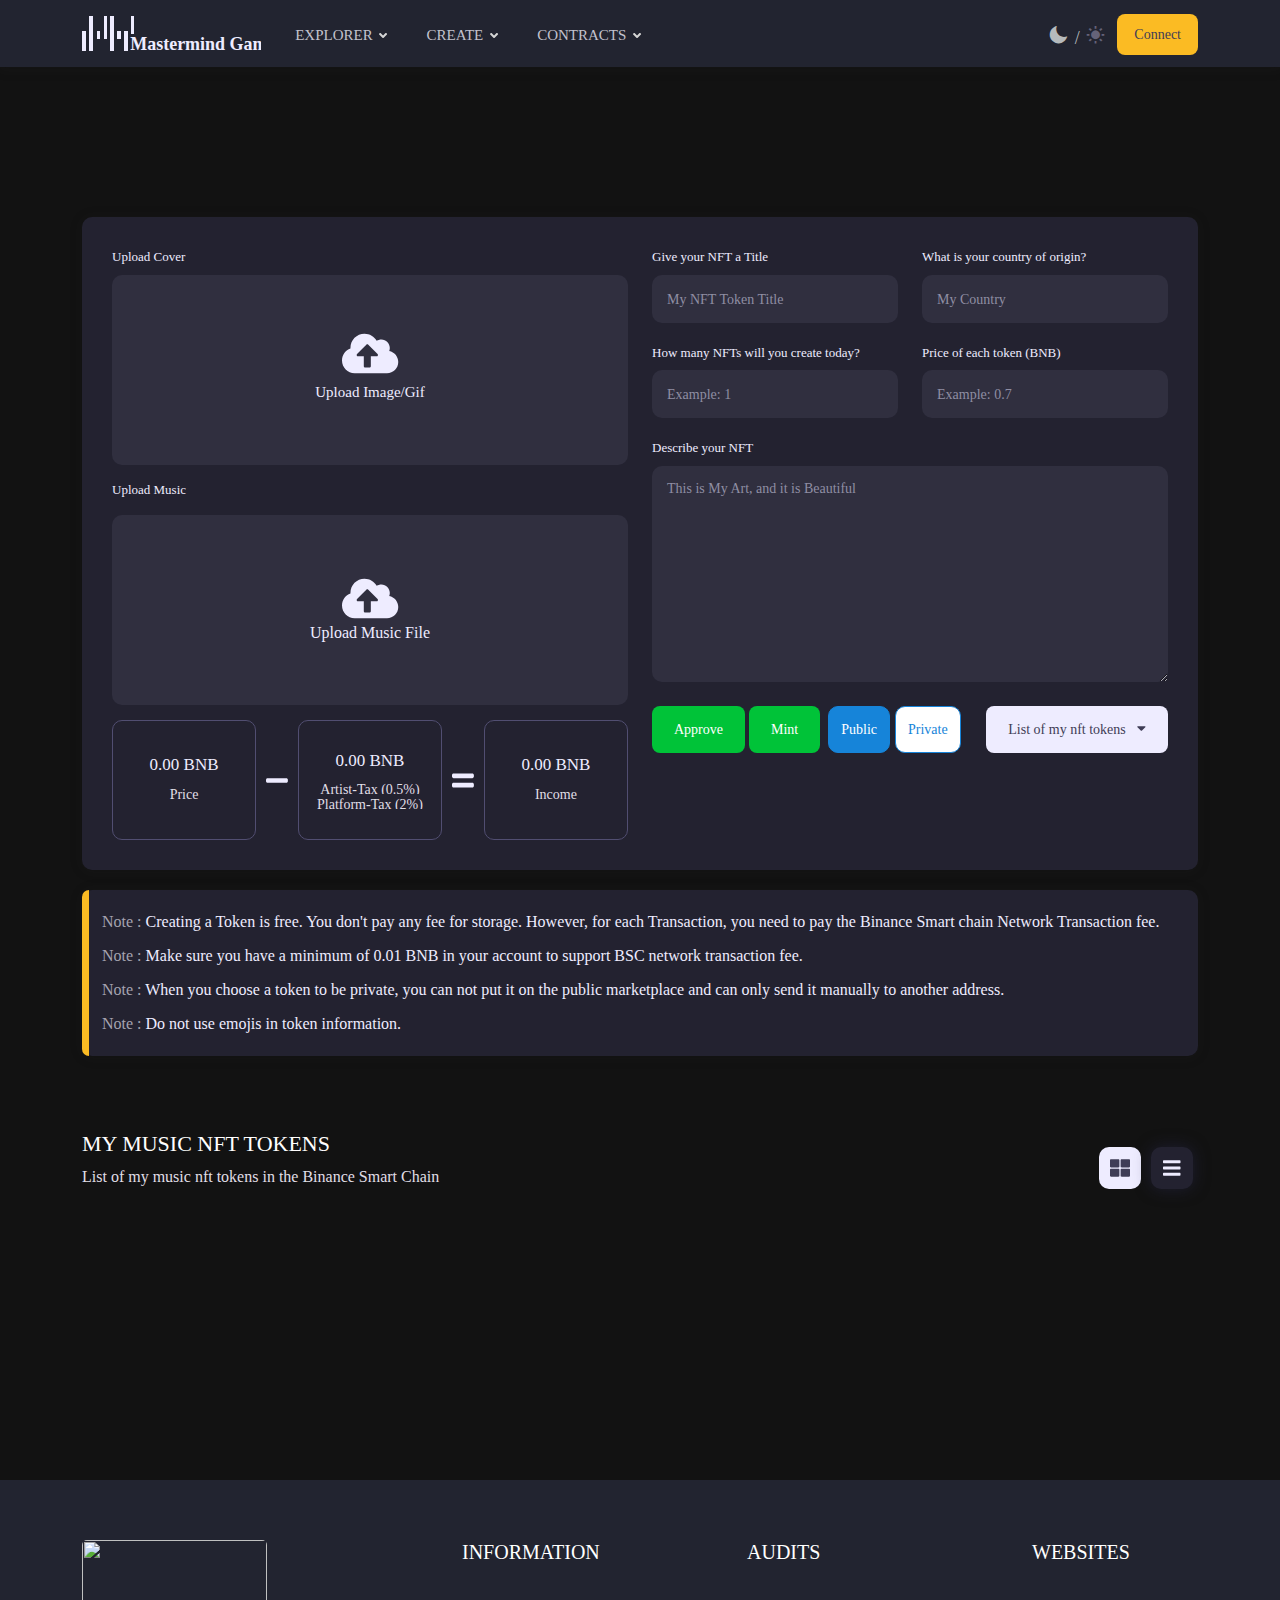
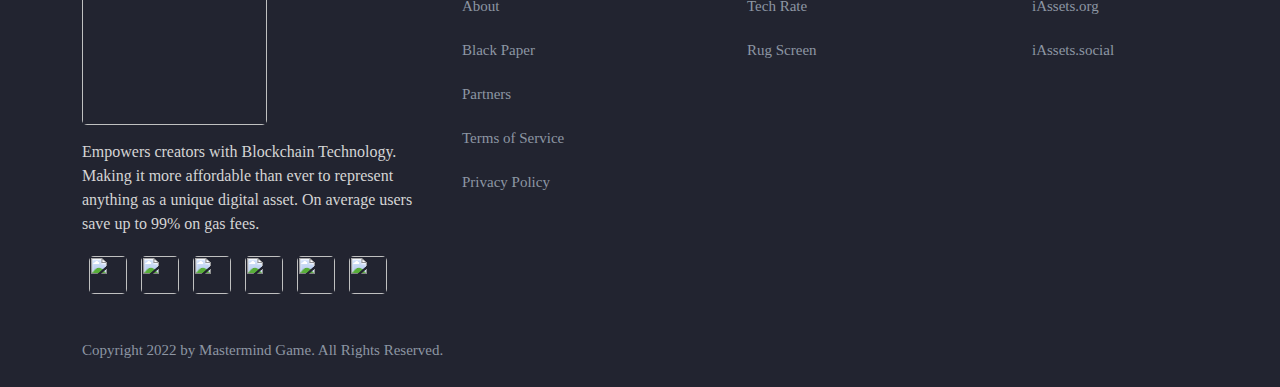
==== app-music.html @ 2dce30eb "Add files via upload" ====
<html>
  <head>
    <!-- Required meta tags -->
    <meta charset="utf-8" />
    <meta name="viewport" content="width=device-width, initial-scale=1" />

    <!-- <meta X-Frame-Options="SAMEORIGIN" http-equiv="Content-Security-Policy" content="frame-ancestors 'none'"> -->
    <meta http-equiv="Access-Control-Allow-Origin" content="*" />

    <!-- Social: Twitter -->
    <meta name="twitter:card" content="summary_large_image" />
    <meta name="twitter:title" content="iAssets.market" />
    <meta
      name="twitter:description"
      content="You can turn your photos, paintings, videos, music, ideas, patents, documents, and other types of digital files into NFT Tokens."
    />
    <meta
      property="twitter:image:src"
      content="https://iassets.market/static/images/logo.png"
    />
    <meta
      property="twitter:image"
      content="https://iassets.market/static/images/logo.png"
    />

    <meta name="twitter:site" content="@iassets_org" />

    <!-- Social: Facebook / Open Graph -->
    <meta property="og:url" content="/app-music/" />

    <meta property="og:title" content="iassets.market" />

    <meta
      property="og:image"
      content="https://iassets.market/static/images/logo.png"
    />
    <meta
      property="og:description"
      content="You can turn your photos, paintings, videos, music, ideas, patents, documents, and other types of digital files into NFT Tokens."
    />
    <meta property="og:site_name" content="iAssets.market | NFT" />

    <meta property="og:type" content="article" />

    <!-- TelegramInstant view meta Tags-->
    <meta property="tg:site_verification" />
    <meta name="telegram:channel" content="@iassets" />

    <!-- Bootstrap CSS -->
    <link rel="stylesheet" href="/static/css/bootstrap.min.css" />
    <link rel="stylesheet" href="/static/css/owl.carousel.min.css" />
    <link rel="stylesheet" href="/static/css/viewer.css" />
    <link rel="stylesheet" href="/static/css/blackmarket/style-system.css" />
    <link
      href="https://unpkg.com/boxicons@2.0.9/css/boxicons.min.css"
      rel="stylesheet"
    />
    <link rel="stylesheet" href="/static/css/blackmarket/all.css" />

    <link rel="shortcut icon" href="/static/images/favicon.svg" />

    <link
      rel="shortcut icon"
      href="/static/images/Icons/favicon.svg"
      type="image/x-icon"
    />
    <link
      rel="shortcut icon"
      href="/static/images/Icons/favicon.png"
      type="image/x-icon"
    />
    <link rel="apple-touch-icon" href="/static/images/Icons/favicon.png" />
    <link
      rel="apple-touch-icon"
      sizes="152x152"
      href="/static/images/Icons/favicon.png"
    />
    <link
      rel="apple-touch-icon"
      sizes="180x180"
      href="/static/images/Icons/favicon.png"
    />
    <link
      rel="apple-touch-icon"
      sizes="167x167"
      href="/static/images/Icons/favicon.png"
    />
    <link
      rel="apple-touch-startup-image"
      href="/static/images/Icons/favicon.png"
    />
    <script src="/static/js/blackmarket/jquery-3.4.1.min.js"></script>

    <script>
      var darkMode =
        '<link rel="stylesheet" href="/static/css/blackmarket/style-dark.css" id="darktheme">';
      var lightMode =
        '<link rel="stylesheet" href="/static/css/blackmarket/style.css" id="lighetheme">';

      function getCookie(c_name) {
        if (document.cookie.length > 0) {
          c_start = document.cookie.indexOf(c_name + "=");
          if (c_start != -1) {
            c_start = c_start + c_name.length + 1;
            c_end = document.cookie.indexOf(";", c_start);
            if (c_end == -1) c_end = document.cookie.length;
            return unescape(document.cookie.substring(c_start, c_end));
          }
        }
        return "";
      }

      function autoSetTheme() {
        var typeTheme = getCookie("theme");
        if (typeTheme === "dark") {
          $("head").delay("slow").append(darkMode);
          $("#lighetheme").remove();
        } else if (typeTheme === "light") {
          $("head").delay("slow").append(lightMode);
          $("#darktheme").remove();
        }
      }

      autoSetTheme();
    </script>

    <title>App | iAssets.market</title>
  </head>

  <body>
    <!-- URL CHECK -->
    <!-- <div id="url-warning-code">        
    <div class="url-warning">
        <div class="container-xl">
            <div class="left">
                <img src="/static/images/vector/url-logo.svg" alt="">                    
                <div><span class="title">Warning : </span> Please make sure you’re visiting <span class="url">https://nftblackmarket.io</span> - check the URL carefully.</div>
            </div>
            <div class="right">
                <button class="btn" onclick="closeUrlWarning()">
                    <i class="fas fa-times color-btn-url"></i>
                </button>
            </div>  
        </div>
    </div>        
</div> -->

    <!-- Navbar - Repaet in each page -->
    <nav class="navbar navbar-expand-lg" id="home">
      <div class="container">
        <a class="navbar-brand" href="/">
          <svg
            xmlns="http://www.w3.org/2000/svg"
            width="179.2"
            height="38"
            viewBox="0 0 179.2 38"
          >
            <style>
              svg text {
                font-family: inter;
              }
            </style>
            <g id="Logo" transform="translate(-300 -37)">
              <g
                id="Group_13"
                data-name="Group 13"
                transform="translate(300 37)"
              >
                <rect
                  id="Rectangle_1"
                  data-name="Rectangle 1"
                  width="4"
                  height="20"
                  transform="translate(0 15)"
                  fill="#18171b"
                />
                <rect
                  id="Rectangle_4"
                  data-name="Rectangle 4"
                  width="4"
                  height="20"
                  transform="translate(42 15)"
                  fill="#18171b"
                />
                <rect
                  id="Rectangle_5"
                  data-name="Rectangle 5"
                  width="3"
                  height="18"
                  transform="translate(49)"
                  fill="#18171b"
                />
                <rect
                  id="Rectangle_6"
                  data-name="Rectangle 6"
                  width="3"
                  height="23"
                  transform="translate(22)"
                  fill="#18171b"
                />
                <rect
                  id="Rectangle_7"
                  data-name="Rectangle 7"
                  width="3"
                  height="8"
                  transform="translate(15 15)"
                  fill="#18171b"
                />
                <rect
                  id="Rectangle_8"
                  data-name="Rectangle 8"
                  width="4"
                  height="8"
                  transform="translate(35 15)"
                  fill="#18171b"
                />
                <rect
                  id="Rectangle_2"
                  data-name="Rectangle 2"
                  width="4"
                  height="35"
                  transform="translate(7)"
                  fill="#18171b"
                />
                <rect
                  id="Rectangle_3"
                  data-name="Rectangle 3"
                  width="4"
                  height="35"
                  transform="translate(28)"
                  fill="#18171b"
                />
              </g>
              <text
                id="Black_Market"
                data-name="Black Market"
                transform="translate(348.2 71)"
                fill="#18171b"
                font-size="18"
                font-family="Inter-SemiBold, Inter"
                font-weight="600"
              >
                <tspan x="0" y="0">Mastermind Game</tspan>
              </text>
            </g>
          </svg>
        </a>

        <div>
          <button
            class="navbar-toggler"
            type="button"
            data-bs-toggle="collapse"
            data-bs-target="#navbarSupportedContent"
            aria-controls="navbarSupportedContent"
            aria-expanded="false"
            aria-label="Toggle navigation"
          >
            <i class="fas fa-bars"></i>
          </button>
          <button
            class="connectButton btn-yellow-menu mt-2 d-lg-none"
            data-bs-toggle="modal"
            data-bs-target="#connectWallet"
          >
            Connect
          </button>
        </div>

        <div
          class="collapse navbar-collapse justify-content-between"
          id="navbarSupportedContent"
        >
          <ul class="navbar-nav ml-auto">
            <!-- <li class="nav-item">
                        <a class="nav-link" href="/">HOME</a>
                    </li> -->

            <!-- <li class="nav-item">
                        <a class="nav-link" href="https://t.me/NFTBlackMarketChannel">BLOG</a>
                    </li> -->

            <!-- Submenu -->
            <li class="nav-item">
              <a class="nav-link" href="#"
                >EXPLORER
                <i class="fas fa-angle-down"></i>
              </a>

              <ul class="submenu">
                <li>
                  <a href="/market/"
                    ><i class="fas fa-images"></i>
                    <span>Art MARKETPLACE</span></a
                  >
                </li>
                <li>
                  <a href="/market-music/"
                    ><i class="fas fa-music"></i>
                    <span>Music MARKETPLACE</span></a
                  >
                </li>
              </ul>
            </li>

            <!-- Submenu -->
            <li class="nav-item">
              <a class="nav-link" href="#"
                >CREATE
                <i class="fas fa-angle-down"></i>
              </a>

              <ul class="submenu">
                <li>
                  <a href="/app/"
                    ><i class="fas fa-images"></i> <span>Art NFT</span></a
                  >
                </li>
                <li>
                  <a href="/app-music/"
                    ><i class="fas fa-music"></i> <span>Music NFT</span></a
                  >
                </li>
              </ul>
            </li>

            <!-- Submenu -->
            <!-- <li class="nav-item">                            
                        <a class="nav-link" href="#">TRADES
                        <i class="fas fa-angle-down"></i>

                        </a>

                        <ul class="submenu">
                            <li>
                                <a href="/history/"><i class="fas fa-images"></i> <span>Art TRADES</span></a>
                            </li>
                            <li>
                                <a href="/music-history/"><i class="fas fa-music"></i> <span>Music TRADES</span></a>
                            </li>
                        </ul>
                    </li> -->

            <!-- Submenu -->
            <li class="nav-item">
              <a class="nav-link" href="#"
                >CONTRACTS
                <i class="fas fa-angle-down"></i>
              </a>

              <ul class="submenu">
                <li>
                  <a
                    href="https://bscscan.com/token/0x6b471d5ab9f3d92a600e7d49a0b135bf6d4c6a5b"
                    ><span>ASSET (BEP20) - BSC</span></a
                  >
                </li>
                <li>
                  <a
                    href="https://bscscan.com/token/0x014712cc2f006570e379f82fb870087af6ab4b11"
                    ><span>NFT (ERC721) - BSC</span></a
                  >
                </li>
                <li>
                  <a
                    href="https://bscscan.com/token/0x60b56458eb27834b09c318d7935842ca1c922d6a"
                    ><span>NFM (ERC721) - BSC</span></a
                  >
                </li>
              </ul>
            </li>

            <!-- <li class="nav-item">
                        <a class="nav-link" href="/buy/">BUY NBM</a>
                    </li> -->
          </ul>
          <div class="d-flex align-items-center">
            <div class="theme">
              <button onclick="changeStyleTheme(true , this)">
                <i class="bx bxs-moon"></i>
              </button>
              /
              <button onclick="changeStyleTheme(false)">
                <i class="bx bxs-sun"></i>
              </button>
            </div>
            <button
              class="connectButton2 btn-yellow-menu mt-2 d-none d-lg-block"
              data-bs-toggle="modal"
              data-bs-target="#connectWallet"
            >
              Connect
            </button>
          </div>
          <!-- <button class="connectButton2 btn-purple mt-2 d-none d-lg-block" data-bs-toggle="modal" data-bs-target="#connectWallet">Connect</button> -->
        </div>
      </div>
    </nav>

    <header>
      <div class="line-header">
        <img
          src="/static/images/resource/vectors/lines.svg"
          class="img-fluid"
          alt=""
        />
      </div>
    </header>

    <section class="token">
      <div class="container">
        <div class="create-token">
          <div class="row main-token">
            <div class="col-12">
              <div class="row">
                <div class="col-lg-6">
                  <div class="uploader music">
                    <label for="" class="form-label">Upload Cover</label>
                    <div class="progress" id="web-worker-progress">
                      <div
                        class="progress-bar bg-success"
                        role="progressbar"
                        style="width: 0%"
                        aria-valuenow="25"
                        aria-valuemin="0"
                        aria-valuemax="100"
                      ></div>
                    </div>
                    <label
                      for="file-upload-create"
                      class="custom-file-upload"
                      id="cover-file-upload-create"
                    >
                      <div>
                        <i class="fas fa-cloud-upload-alt"></i>
                        <span>Upload Image/Gif</span>
                      </div>
                    </label>
                    <input
                      id="file-upload-create"
                      accept="image/*"
                      onchange="compressImage(event, true);"
                      type="file"
                    />
                  </div>

                  <div class="uploader music">
                    <label for="" class="form-label">Upload Music</label>
                    <label
                      for="file-upload-music"
                      class="custom-file-upload-music"
                      id="cover-file-upload-music"
                    >
                      <div class="remove-file"></div>
                      <div class="content" id="showMusicUploaded">
                        <i class="fas fa-cloud-upload-alt"></i>

                        <span>Upload Music File</span>
                      </div>
                    </label>
                    <input
                      id="file-upload-music"
                      accept="audio/*"
                      onchange="uploadMusicFile(event, true);"
                      type="file"
                    />
                  </div>

                  <!-- <div class="form">
                                    <div class="form-group col-lg-12">
                                        <label for="" class="form-label">Price of each token (BNB)</label>
                                        <input type="text" id="priceInput" placeholder="Example: 0.7" id="originPrice" class="form-control">
                                    </div>
                                </div> -->
                  <div class="calc">
                    <div class="item" id="orginalValue">
                      <h4>0.00 BNB</h4>
                      <p>Price</p>
                    </div>
                    <div class="sign">
                      <i class="fas fa-minus"></i>
                    </div>
                    <div class="item" id="taxValue">
                      <h4>0.00 BNB</h4>
                      <p>Artist-Tax (0.5%)</p>
                      <p>Platform-Tax (2%)</p>
                    </div>
                    <div class="sign">
                      <i class="fas fa-equals"></i>
                    </div>
                    <div class="item" id="reviceValue">
                      <h4>0.00 BNB</h4>
                      <p>Income</p>
                    </div>
                  </div>
                </div>
                <div class="col-lg-6">
                  <div class="form">
                    <div class="row">
                      <div class="form-group col-lg-6">
                        <label for="" class="form-label"
                          >Give your NFT a Title</label
                        >
                        <input
                          type="text"
                          placeholder="My NFT Token Title"
                          id="titleinput"
                          class="form-control titleinput"
                        />
                        <small></small>
                      </div>
                      <div class="form-group col-lg-6">
                        <label for="" class="form-label"
                          >What is your country of origin?</label
                        >
                        <input
                          type="text"
                          placeholder="My Country"
                          id="originInput"
                          class="form-control originInput"
                        />
                        <small></small>
                      </div>
                      <div class="form-group col-lg-6">
                        <label for="" class="form-label"
                          >How many NFTs will you create today?</label
                        >
                        <input
                          type="text"
                          placeholder="Example: 1"
                          id="numberInput"
                          class="form-control numberInput"
                        />
                        <small></small>
                      </div>
                      <div class="form-group col-lg-6">
                        <label for="" class="form-label"
                          >Price of each token (BNB)</label
                        >
                        <input
                          type="text"
                          id="priceInput"
                          placeholder="Example: 0.7"
                          class="form-control priceInput"
                        />
                        <small></small>
                      </div>
                    </div>
                    <div>
                      <label for="" class="form-label">Describe your NFT</label>
                      <textarea
                        id="descriptionInput"
                        cols="10"
                        rows="8"
                        class="form-control"
                        placeholder="This is My Art, and it is Beautiful"
                      ></textarea>
                    </div>
                    <div class="col-12 mt-4">
                      <div
                        class="d-flex justify-content-between flex-column flex-md-row"
                      >
                        <div class="d-flex">
                          <div>
                            <button
                              class="btn-green"
                              id="actionApprove"
                              onclick="approve()"
                            >
                              Approve
                            </button>
                            <button
                              class="btn-green"
                              id="actionMint"
                              onclick="mintMusic()"
                            >
                              Mint
                            </button>
                          </div>
                          <div class="anything d-flex ms-2">
                            <input
                              type="radio"
                              class="btn-check"
                              name="typeToken"
                              value="1"
                              id="success-outlined"
                              checked
                            />
                            <label
                              class="btn btn-outline-success"
                              for="success-outlined"
                              >Public</label
                            >

                            <input
                              type="radio"
                              class="btn-check"
                              name="typeToken"
                              value="2"
                              id="danger-outlined"
                            />
                            <label
                              class="btn btn-outline-danger"
                              for="danger-outlined"
                              >Private</label
                            >
                          </div>
                        </div>
                        <div>
                          <a
                            href="#list-token"
                            class="btn-navy mt-2 mt-md-0 d-block w-100 text-center"
                            >List of my nft tokens
                            <i class="fas fa-caret-down ms-2"></i
                          ></a>
                        </div>
                      </div>
                    </div>
                  </div>
                </div>
              </div>
            </div>
          </div>
        </div>

        <div class="notice warning">
          <div class="bordered"></div>
          <p>
            <span>Note : </span> Creating a Token is free. You don't pay any fee
            for storage. However, for each Transaction, you need to pay the
            Binance Smart chain Network Transaction fee.
          </p>
          <p>
            <span>Note : </span> Make sure you have a minimum of 0.01 BNB in
            your account to support BSC network transaction fee.
          </p>
          <p>
            <span>Note : </span> When you choose a token to be private, you can
            not put it on the public marketplace and can only send it manually
            to another address.
          </p>
          <p><span>Note : </span> Do not use emojis in token information.</p>
        </div>

        <div class="list-token" id="list-token">
          <div class="row">
            <div class="col-12">
              <div class="header-list-token">
                <div class="section-header">
                  <h4>MY MUSIC NFT TOKENS</h4>
                  <p>List of my music nft tokens in the Binance Smart Chain</p>
                </div>
                <div class="buttons">
                  <button
                    class="btn-icon btn-icon-purple"
                    onclick="changeStyle(1)"
                  >
                    <i class="fas fa-th-large"></i>
                  </button>
                  <button
                    class="btn-icon btn-icon-gray"
                    onclick="changeStyle(0)"
                  >
                    <i class="fas fa-bars"></i>
                  </button>
                </div>
              </div>
            </div>
            <div class="col-12">
              <div class="content-list-token">
                <div class="row" id="content-list"></div>
              </div>
            </div>
          </div>
        </div>
      </div>
    </section>

    <script>
      var isValidTitle = false;
      var isValidOrigin = false;
      var isValidCount = false;
      var isValidPrice = false;

      function validateRealtime(className, regex, errorMessage) {
        if (!$(className).val().match(regex)) {
          // there is a mismatch, hence show the error message
          $(className).addClass("input-error").delay(1000);
          $(className).parent(".form-group").find("small").text(errorMessage);

          switch (className) {
            case ".titleinput":
              isValidTitle = false;
              break;
            case ".originInput":
              isValidOrigin = false;
              break;
            case ".numberInput":
              isValidCount = false;
              break;
            case ".priceInput":
              isValidPrice = false;
              break;
          }
        } else {
          // else, do not display message
          $(className).removeClass("input-error").delay(800);
          $(className).parent(".form-group").find("small").text("");

          switch (className) {
            case ".titleinput":
              isValidTitle = true;
              break;
            case ".originInput":
              isValidOrigin = true;
              break;
            case ".numberInput":
              isValidCount = true;
              break;
            case ".priceInput":
              isValidPrice = true;
              break;
          }
        }
      }

      $(".titleinput").on("keyup", function () {
        validateRealtime(
          ".titleinput",
          /^[A-Za-z0-9\s\-_,\.;:()]+$/,
          "Invalid title"
        );
      });

      $(".originInput").on("keyup", function () {
        validateRealtime(".originInput", /[a-zA-Z]{2,}/, "Invalid origin");
      });

      $(".numberInput").on("keyup", function () {
        validateRealtime(".numberInput", /^\d+$/, "Invalid number");
      });

      $(".priceInput").on("keyup", function () {
        validateRealtime(
          ".priceInput",
          /^(?!0\d)\d*(\.\d+)?$/,
          "Invalid price"
        );
      });

      $("#descriptionInput").keyup(function () {
        var $element = $(this);
        var regex =
          /(?:[\u2700-\u27bf]|(?:\ud83c[\udde6-\uddff]){2}|[\ud800-\udbff][\udc00-\udfff]|[\u0023-\u0039]\ufe0f?\u20e3|\u3299|\u3297|\u303d|\u3030|\u24c2|\ud83c[\udd70-\udd71]|\ud83c[\udd7e-\udd7f]|\ud83c\udd8e|\ud83c[\udd91-\udd9a]|\ud83c[\udde6-\uddff]|\ud83c[\ude01-\ude02]|\ud83c\ude1a|\ud83c\ude2f|\ud83c[\ude32-\ude3a]|\ud83c[\ude50-\ude51]|\u203c|\u2049|[\u25aa-\u25ab]|\u25b6|\u25c0|[\u25fb-\u25fe]|\u00a9|\u00ae|\u2122|\u2139|\ud83c\udc04|[\u2600-\u26FF]|\u2b05|\u2b06|\u2b07|\u2b1b|\u2b1c|\u2b50|\u2b55|\u231a|\u231b|\u2328|\u23cf|[\u23e9-\u23f3]|[\u23f8-\u23fa]|\ud83c\udccf|\u2934|\u2935|[\u2190-\u21ff])/g;
        $element.val($element.val().replace(regex, ""));
      });
    </script>

    <footer>
      <div class="container">
        <div class="row">
          <div class="col-lg-4">
            <div class="information">
              <div class="logo">
                <a class="navbar-brand" href="/">
                  <img src="/static/images/logo.svg" width="185px" alt="" />
                </a>
              </div>
              <p>
                Empowers creators with Blockchain Technology. Making it more
                affordable than ever to represent anything as a unique digital
                asset. On average users save up to 99% on gas fees.
              </p>
              <div class="social">
                <ul>
                  <li>
                    <a href="">
                      <a
                        target="_blank"
                        href="https://instagram.com/iassets_org"
                        ><img
                          src="/static/images/Icons/social/instagram.svg"
                          alt=""
                      /></a>
                    </a>
                  </li>
                  <li>
                    <a href="">
                      <a target="_blank" href="https://t.me/iassets"
                        ><img
                          src="/static/images/Icons/social/telegram.svg"
                          alt=""
                      /></a>
                    </a>
                  </li>
                  <li>
                    <a href="">
                      <a target="_blank" href="https://t.me/iassets_org"
                        ><img src="/static/images/Icons/social/chat.svg" alt=""
                      /></a>
                    </a>
                  </li>
                  <li>
                    <a href="">
                      <a target="_blank" href="https://twitter.com/iassets_org"
                        ><img
                          src="/static/images/Icons/social/twitter.svg"
                          alt=""
                      /></a>
                    </a>
                  </li>
                  <li>
                    <a href="">
                      <a
                        target="_blank"
                        href="https://www.reddit.com/r/iAssets/"
                        ><img
                          src="/static/images/Icons/social/reddit.svg"
                          alt=""
                      /></a>
                    </a>
                  </li>
                  <li>
                    <a href="">
                      <a target="_blank" href="https://discord.gg/Ungx7GjZkQ"
                        ><img
                          src="/static/images/Icons/social/discord.svg"
                          alt=""
                      /></a>
                    </a>
                  </li>
                </ul>
              </div>
            </div>
          </div>
          <div class="col-lg-3">
            <h5>INFORMATION</h5>
            <ul>
              <li><a href="/about/">About</a></li>
              <li><a href="/static/pdf/NFTBlackMarket.pdf">Black Paper</a></li>
              <li><a href="/partners/">Partners</a></li>
              <li><a href="/terms/">Terms of Service</a></li>
              <li><a href="/policy/">Privacy Policy</a></li>
            </ul>
          </div>
          <div class="col-lg-3">
            <h5>AUDITS</h5>
            <ul>
              <li>
                <a
                  href="https://github.com/TechRate/Smart-Contract-Audits/blob/main/NFTBlackMarket.pdf"
                  >Tech Rate</a
                >
              </li>
              <li>
                <a
                  href="https://www.rugscreen.com/scan/certificate?tokenid=e12e7d7e13"
                  >Rug Screen</a
                >
              </li>
            </ul>
          </div>

          <div class="col-lg-2">
            <h5>WEBSITES</h5>
            <ul>
              <li><a href="https://iAssets.org">iAssets.org</a></li>
              <li><a href="https://iAssets.social">iAssets.social</a></li>
            </ul>
          </div>
        </div>
      </div>
      <div class="copyright">
        <div class="container">
          <p>Copyright 2022 by Mastermind Game. All Rights Reserved.</p>
        </div>
      </div>
    </footer>

    <!-- Modals - Notification -->
    <div class="all-objects">
      <div class="modal-connect-navbar">
        <div
          class="modal fade"
          id="connectWallet"
          data-bs-keyboard="false"
          tabindex="-1"
          aria-labelledby="staticBackdropLabel"
          aria-hidden="true"
        >
          <div class="modal-dialog modal-dialog-centered">
            <div class="modal-content">
              <div class="modal-header border-0">
                <h6 class="modal-title">Connect to a wallet</h6>
                <button
                  type="button"
                  class="btn-close"
                  data-bs-dismiss="modal"
                  aria-label="Close"
                >
                  <img
                    src="/static/images/Icons/all/close.svg"
                    width="13px"
                    alt=""
                  />
                </button>
              </div>
              <div class="modal-body">
                <!-- Befor Connect -->
                <div id="modalConnect">
                  <ul>
                    <li>
                      <button class="btn-gray" id="connectMetamask">
                        <span>Metamask</span>
                        <img
                          src="/static/images/Icons/social/metmask.svg"
                          alt=""
                        />
                      </button>
                    </li>
                    <li>
                      <button class="btn-gray" id="connectTrustwallet">
                        <span>TrustWallet</span>
                        <img
                          src="/static/images/Icons/social/trustwallet.svg"
                          alt=""
                        />
                      </button>
                    </li>
                    <li>
                      <button class="btn-gray" id="connectWalletConnect">
                        <span>WalletConnect</span>
                        <img
                          src="/static/images/Icons/social/walletconnect.svg"
                          alt=""
                        />
                      </button>
                    </li>
                    <li>
                      <button class="btn-gray" id="connectTokenPocket">
                        <span>TokenPocket</span>
                        <img
                          src="/static/images/Icons/social/tokenPocket.png"
                          alt=""
                        />
                      </button>
                    </li>
                    <li>
                      <button class="btn-gray" id="connectMathWallet">
                        <span>MathWallet</span>
                        <img
                          src="/static/images/Icons/social/MathWallet.svg"
                          alt=""
                        />
                      </button>
                    </li>
                    <li>
                      <button class="btn-gray" id="connectSafePalWallet">
                        <span>SafePalWallet</span>
                        <img
                          src="/static/images/Icons/social/safePall.svg"
                          alt=""
                        />
                      </button>
                    </li>
                  </ul>
                </div>

                <!-- After Connect -->

                <div id="modalConnected">
                  <div class="profile">
                    <div class="info">
                      <div class="img">
                        <img
                          id="modalImageProfile"
                          src="/static/images/Icons/all/profile.svg"
                          class="p-2"
                          alt=""
                        />
                      </div>
                      <div class="name-email">
                        <h6 class="nameProfileConnect"></h6>
                        <h6 class="mailProfileConnect"></h6>
                      </div>
                    </div>
                    <!-- 
                                    <div >
                                        <br>
                                        <h6>My DMCA/VERIFY's List: <button class="btn btn-navy" data-bs-toggle="modal" data-bs-target="#modalRequestList">Show List</button></h6>
                                        
                                    </div>
                                    <div class="specialModal">
                                        <br>
                                        <h6>Verify your account: <button class="btn btn-green" data-bs-toggle="modal" data-bs-target="#modalVerificationForm">Verify Request</button></h6>
                                        
                                    </div>  -->

                    <div class="specialModal">
                      <h6>My Requests</h6>
                      <div>
                        <button
                          class="btn btn-navy"
                          data-bs-toggle="modal"
                          data-bs-target="#modalRequestList"
                        >
                          View
                        </button>
                      </div>
                    </div>

                    <div class="specialModal specialModalVerify">
                      <h6>Verify my account</h6>
                      <div>
                        <button
                          class="btn btn-green"
                          data-bs-toggle="modal"
                          data-bs-target="#modalVerificationForm"
                        >
                          Request
                        </button>
                      </div>
                    </div>

                    <div class="address">
                      <h5 class="showAccount"></h5>
                      <h5 class="balanceBNB"><span>Balance BNB : </span></h5>
                      <h5 class="balanceNBM"><span>Balance NBM : </span></h5>
                    </div>
                  </div>
                  <div class="logout">
                    <div>
                      <a target="_blank" href="" id="viewOnBscLink">
                        <span class="px-1">View on BscScan</span>
                        <svg
                          xmlns="http://www.w3.org/2000/svg"
                          width="15.642"
                          height="15.642"
                          viewBox="0 0 15.642 15.642"
                        >
                          <g id="resize" transform="translate(-1 -1)">
                            <g
                              id="Group_426"
                              data-name="Group 426"
                              transform="translate(1 2.422)"
                            >
                              <path
                                id="Path_818"
                                data-name="Path 818"
                                d="M13.087,17.22H3.133A2.136,2.136,0,0,1,1,15.087V5.133A2.136,2.136,0,0,1,3.133,3H8.821a.711.711,0,0,1,0,1.422H3.133a.712.712,0,0,0-.711.711v9.954a.712.712,0,0,0,.711.711h9.954a.712.712,0,0,0,.711-.711V9.4a.711.711,0,1,1,1.422,0v5.688A2.136,2.136,0,0,1,13.087,17.22Z"
                                transform="translate(-1 -3)"
                                fill="#bebebe"
                              />
                            </g>
                            <path
                              id="Path_819"
                              data-name="Path 819"
                              d="M18.532,1H14.266a.711.711,0,0,0-.5,1.214l1.63,1.63L10.208,9.029a.711.711,0,1,0,1.005,1.005L16.4,4.849l1.63,1.63a.711.711,0,0,0,.5.208.7.7,0,0,0,.272-.054.711.711,0,0,0,.439-.657V1.711A.711.711,0,0,0,18.532,1Z"
                              transform="translate(-2.601)"
                              fill="#bebebe"
                            />
                          </g>
                        </svg>
                      </a>
                    </div>
                    <div class="d-flex">
                      <div>
                        <a
                          href="/myassets/"
                          class="btn btn-green"
                          data-toggle="tooltip"
                          data-placement="bottom"
                          title="My Assets"
                          id="showethereum"
                          ><i class="fab fa-ethereum"></i
                        ></a>
                      </div>
                      <div>
                        <a
                          href=""
                          class="btn btn-green"
                          data-toggle="tooltip"
                          data-placement="bottom"
                          title="Visit your profile"
                          id="showProfile"
                        ></a>
                      </div>
                      <div>
                        <button
                          class="btn btn-green"
                          id="editProfile"
                          data-bs-toggle="offcanvas"
                          data-bs-target="#offcanvasScrolling"
                          aria-controls="offcanvasWithBothOptions"
                          data-bs-dismiss="modal"
                          aria-label="Close"
                        ></button>
                      </div>
                      <div>
                        <button class="btn btn-purple m-0" id="logoutMetamask">
                          Logout
                        </button>
                      </div>
                    </div>
                  </div>
                </div>
              </div>
              <!--                         
                        <div class="svg-shape">
                            <img src="/static/images/vector/sahpe-sm.svg" alt="">
                        </div> -->
            </div>
          </div>
        </div>
      </div>

      <!-- Modal Verification Form  -->
      <div class="modal-tansfer">
        <div
          class="modal fade"
          id="modalRequestList"
          data-bs-keyboard="false"
          tabindex="-1"
          aria-labelledby="staticBackdropLabel"
          aria-hidden="true"
        >
          <div class="modal-dialog modal-xl">
            <div class="modal-content">
              <div class="modal-header border-0">
                <h6 class="modal-title">Requests List</h6>
                <button
                  type="button"
                  class="btn-close"
                  data-bs-dismiss="modal"
                  aria-label="Close"
                >
                  <img
                    src="/static/images/Icons/all/close.svg"
                    width="13px"
                    alt=""
                  />
                </button>
              </div>
              <div class="modal-body">
                <div class="accordion" id="accordion-request-list">
                  <div class="accordion-item">
                    <h2 class="accordion-header" id="headingOne">
                      <button
                        class="accordion-button"
                        type="button"
                        data-bs-toggle="collapse"
                        data-bs-target="#dacma-request"
                        aria-expanded="true"
                        aria-controls="collapseOne"
                      >
                        DMCA
                      </button>
                    </h2>
                    <div
                      id="dacma-request"
                      class="accordion-collapse collapse show"
                      aria-labelledby="headingOne"
                      data-bs-parent="#accordion-request-list"
                    >
                      <div class="accordion-body">
                        <div class="table-responsive">
                          <table class="table table-striped table-bordered">
                            <thead class="">
                              <tr>
                                <th>Code</th>
                                <th>Address</th>
                                <th>Status</th>
                                <th>Date</th>
                              </tr>
                            </thead>
                            <tbody></tbody>
                          </table>
                        </div>
                      </div>
                    </div>
                  </div>
                  <div class="accordion-item">
                    <h2 class="accordion-header" id="headingTwo">
                      <button
                        class="accordion-button collapsed"
                        type="button"
                        data-bs-toggle="collapse"
                        data-bs-target="#verify-request"
                        aria-expanded="false"
                        aria-controls="collapseTwo"
                      >
                        Verification Request
                      </button>
                    </h2>
                    <div
                      id="verify-request"
                      class="accordion-collapse collapse"
                      aria-labelledby="headingTwo"
                      data-bs-parent="#accordion-request-list"
                    >
                      <div class="accordion-body">
                        <div class="table-responsive">
                          <table class="table table-striped table-bordered">
                            <thead class="">
                              <tr>
                                <th>Code</th>
                                <th>Address</th>
                                <th>Status</th>
                                <th>Date</th>
                              </tr>
                            </thead>
                            <tbody></tbody>
                          </table>
                        </div>
                      </div>
                    </div>
                  </div>
                </div>
              </div>
            </div>
          </div>
        </div>
      </div>

      <!-- Modal Verification Form  -->
      <div class="modal-tansfer">
        <div
          class="modal fade"
          id="modalVerificationForm"
          data-bs-keyboard="false"
          tabindex="-1"
          aria-labelledby="staticBackdropLabel"
          aria-hidden="true"
        >
          <div class="modal-dialog modal-xl">
            <div class="modal-content">
              <div class="modal-header border-0">
                <h6 class="modal-title">Verification Form</h6>
                <button
                  type="button"
                  class="btn-close"
                  data-bs-dismiss="modal"
                  aria-label="Close"
                >
                  <img
                    src="/static/images/Icons/all/close.svg"
                    width="13px"
                    alt=""
                  />
                </button>
              </div>
              <div class="modal-body">
                <div class="row">
                  <div class="col-lg-12">
                    <div class="form">
                      <div class="row">
                        <div class="form-group col-lg-6 col-12">
                          <label for="" class="form-label">Full Name</label>
                          <input
                            type="text"
                            placeholder="Title"
                            id="nameInputVerification"
                            class="form-control"
                          />
                          <small></small>
                        </div>
                        <div class="form-group col-lg-6 col-12">
                          <label for="" class="form-label">Email</label>
                          <input
                            type="text"
                            placeholder="Email"
                            id="emailInputVerification"
                            class="form-control"
                          />
                          <small></small>
                        </div>
                        <div class="form-group col-lg-6 col-12">
                          <label for="" class="form-label"
                            >Wallet Address</label
                          >
                          <input
                            type="text"
                            placeholder="Origin"
                            id="walletInputVerification"
                            readonly
                            class="form-control"
                          />
                          <small></small>
                        </div>
                        <div class="form-group col-lg-6 col-12">
                          <label for="" class="form-label">Social Media</label>
                          <input
                            type="text"
                            placeholder="Twitter , instagram ..."
                            id="socialInputVerification"
                            class="form-control"
                          />
                          <small></small>
                        </div>
                      </div>
                    </div>
                  </div>

                  <div class="col-lg-12">
                    <div class="row">
                      <div class="col-lg-6 col-12">
                        <div class="uploader music mb-3">
                          <label for="" class="form-label"
                            >A clear picture of your national id card or driving
                            licence or passport.</label
                          >
                          <label
                            for="file-uploader-1"
                            class="custom-file-upload-music"
                            id="cover-uploader-1"
                          >
                            <div class="remove-file"></div>
                            <div
                              class="content"
                              id="showUploader_picture_national_passport"
                            >
                              <i class="fas fa-cloud-upload-alt"></i>

                              <span>Upload Photo</span>
                            </div>
                          </label>
                          <input
                            id="file-uploader-1"
                            accept="image/*"
                            onchange="uploader_picture_national_passport(event, true);"
                            type="file"
                          />
                        </div>
                      </div>

                      <div class="col-lg-6 col-12 mb-3">
                        <div class="uploader music">
                          <label for="" class="form-label"
                            >A clear picture of your face with your national id
                            card or driving licence or passport.</label
                          >
                          <label
                            for="file-uploader_2"
                            class="custom-file-upload-music"
                            id="cover-uploader_2"
                          >
                            <div class="remove-file"></div>
                            <div class="content" id="showUploader_picture_face">
                              <i class="fas fa-cloud-upload-alt"></i>

                              <span>Upload Photo</span>
                            </div>
                          </label>
                          <input
                            id="file-uploader_2"
                            accept="image/*"
                            onchange="uploader_picture_face(event, true);"
                            type="file"
                          />
                        </div>
                      </div>

                      <div class="col-12">
                        <div class="uploader music">
                          <label for="" class="form-label"
                            >A clear picture of your face with this note on a
                            paper : this is for iAssets.market.</label
                          >
                          <label
                            for="file-uploader_3"
                            class="custom-file-upload-music"
                            id="cover-uploader_3"
                          >
                            <div class="remove-file"></div>
                            <div
                              class="content"
                              id="showUploader_face_with_paper"
                            >
                              <i class="fas fa-cloud-upload-alt"></i>

                              <span>Upload Photo</span>
                            </div>
                          </label>
                          <input
                            id="file-uploader_3"
                            accept="image/*"
                            onchange="uploader_face_with_paper(event, true);"
                            type="file"
                          />
                        </div>
                      </div>
                    </div>
                  </div>
                  <div class="col-12 mt-4">
                    <p>
                      This form is for authentication and gets a golden
                      Checkmark in iAssets.market. By having this Golden
                      Checkmark, other users can be sure that you are the actual
                      artist, musician, or creator. We don't keep this
                      information, and after verification, we will delete all
                      your documents and information you sent to us.
                    </p>
                    <div class="progress mb-3">
                      <div
                        class="progress-bar"
                        id="verify-progress"
                        role="progressbar"
                        style="width: 0%"
                        aria-valuenow="25"
                        aria-valuemin="0"
                        aria-valuemax="100"
                      >
                        25%
                      </div>
                    </div>
                    <button
                      class="btn-navy"
                      id="submitVerification"
                      onclick="submitFormVerification()"
                    >
                      Submit
                    </button>
                  </div>
                </div>
              </div>
            </div>
          </div>
        </div>
      </div>

      <!-- Modal Report Form  -->
      <div class="modal-tansfer">
        <div
          class="modal fade"
          id="modalFormReport"
          data-bs-keyboard="false"
          tabindex="-1"
          aria-labelledby="staticBackdropLabel"
          aria-hidden="true"
        >
          <div class="modal-dialog modal-xl">
            <div class="modal-content">
              <div class="modal-header border-0">
                <h6 class="modal-title">Report Form</h6>
                <button
                  type="button"
                  class="btn-close"
                  data-bs-dismiss="modal"
                  aria-label="Close"
                >
                  <img
                    src="/static/images/Icons/all/close.svg"
                    width="13px"
                    alt=""
                  />
                </button>
              </div>
              <div class="modal-body">
                <div class="form">
                  <div class="row">
                    <div class="form-group col-lg-12">
                      <label for="" class="form-label">Title</label>
                      <input
                        type="text"
                        placeholder="Title"
                        id="titleinputSubmit"
                        class="form-control titleinput"
                      />
                      <small></small>
                    </div>

                    <div class="form-group col-lg-12">
                      <label for="" class="form-label">Token Address</label>
                      <input
                        type="text"
                        placeholder="URL"
                        id="tokeninputSubmit"
                        readonly
                        class="form-control titleinput"
                      />
                      <small></small>
                    </div>

                    <div class="form-group col-lg-12">
                      <label for="" class="form-label">Reporter</label>
                      <input
                        type="text"
                        placeholder="Please connect your wallet"
                        id="reporterinputSubmit"
                        readonly
                        class="form-control titleinput"
                      />
                      <small></small>
                    </div>

                    <div class="form-group col-lg-12">
                      <label for="" class="form-label">Description</label>
                      <textarea
                        id="descriptionInputSubmit"
                        cols="10"
                        rows="5"
                        class="form-control"
                        placeholder="Description"
                      ></textarea>
                    </div>
                  </div>

                  <div class="col-12 mt-4">
                    <div
                      class="d-flex justify-content-between flex-column flex-md-row"
                    >
                      <div class="d-flex">
                        <button
                          class="btn-navy"
                          id="submitFormReport"
                          onclick="submitFormReport()"
                        >
                          Submit
                        </button>
                      </div>
                    </div>
                  </div>
                </div>
              </div>
            </div>
          </div>
        </div>
      </div>

      <!-- Modal Transfer -->
      <div class="modal-tansfer">
        <div
          class="modal fade"
          id="receiverAddress"
          data-bs-keyboard="false"
          tabindex="-1"
          aria-labelledby="staticBackdropLabel"
          aria-hidden="true"
        >
          <div class="modal-dialog">
            <div class="modal-content">
              <div class="modal-header border-0">
                <h6 class="modal-title">Receiver address</h6>
                <button
                  type="button"
                  class="btn-close"
                  data-bs-dismiss="modal"
                  aria-label="Close"
                >
                  <img
                    src="/static/images/Icons/all/close.svg"
                    width="13px"
                    alt=""
                  />
                </button>
              </div>
              <div class="modal-body">
                <div class="form-group">
                  <h6 class="mb-3">
                    The number of your tokens :
                    <span class="countNumberToken"></span>
                  </h6>
                  <input
                    type="text"
                    class="form-control"
                    id="inputCountTransfer"
                    placeholder="Example: 1"
                    oninput="this.value=this.value.replace(/[^0-9]/g,'');"
                  />
                  <input
                    type="text"
                    class="form-control"
                    id="transferInputModal"
                    placeholder="Address"
                  />
                  <button
                    class="btn btn-green w-100"
                    id="transferButtonModal"
                    onclick="transfer()"
                  >
                    Transfer
                  </button>
                </div>
              </div>
            </div>
          </div>
        </div>
      </div>

      <!-- Modal Burn  -->
      <div class="modal-tansfer">
        <div
          class="modal fade"
          id="burnModal"
          data-bs-keyboard="false"
          tabindex="-1"
          aria-labelledby="staticBackdropLabel"
          aria-hidden="true"
        >
          <div class="modal-dialog">
            <div class="modal-content">
              <div class="modal-header border-0">
                <h6 class="modal-title">
                  How many Tokens do you want to Burn?
                </h6>
                <button
                  type="button"
                  class="btn-close"
                  data-bs-dismiss="modal"
                  aria-label="Close"
                >
                  <img
                    src="/static/images/Icons/all/close.svg"
                    width="13px"
                    alt=""
                  />
                </button>
              </div>
              <div class="modal-body">
                <h6 class="mb-3">
                  Number of Tokens you can Burn :
                  <span class="countNumberToken"></span>
                </h6>
                <div class="form-group">
                  <input
                    type="text"
                    class="form-control"
                    id="burnInputModal"
                    placeholder="Example: 1"
                    oninput="this.value=this.value.replace(/[^0-9]/g,'');"
                  />
                  <button
                    class="btn btn-red w-100"
                    id="burnButtonModal"
                    onclick="burn()"
                  >
                    Burn
                  </button>
                </div>
              </div>
            </div>
          </div>
        </div>
      </div>

      <!-- Modal Policy  -->
      <div class="modal-tansfer">
        <div
          class="modal fade"
          id="policyModal"
          data-bs-keyboard="false"
          tabindex="-1"
          aria-labelledby="staticBackdropLabel"
          aria-hidden="true"
        >
          <div class="modal-dialog">
            <div class="modal-content">
              <div class="modal-header border-0">
                <p class="mb-3">
                  Your address has not accepted Terms of Service and Privacy
                  Policy
                </p>
              </div>
              <div class="modal-body">
                <div>View <a href="/policy/">Privacy Policy</a></div>
                <div>View <a href="/terms/">Terms of Service</a></div>

                <button
                  class="btn btn-green mt-4 w-100"
                  id="confirmPolicy"
                  onclick="confirmPolicy()"
                >
                  Confirm
                </button>
              </div>
            </div>
          </div>
        </div>
      </div>

      <div class="all-offcanvas">
        <div
          class="offcanvas offcanvas-start"
          data-bs-scroll="false"
          data-bs-backdrop="false"
          tabindex="-1"
          id="offcanvasScrolling"
          aria-labelledby="offcanvasScrollingLabel"
        >
          <div class="offcanvas-header">
            <h5 class="offcanvas-title" id="offcanvasScrollingLabel">
              Update Profile
            </h5>
            <button
              type="button"
              class="btn text-reset"
              data-bs-dismiss="offcanvas"
              aria-label="Close"
            >
              <img src="/static/images/Icons/all/close.svg" alt="" />
            </button>
          </div>
          <div class="offcanvas-body">
            <div class="uploader">
              <label
                for="file-upload-profile"
                class="custom-file-upload"
                id="cover-file-upload-profile"
              >
                <div>
                  <img src="/static/images/Icons/all/upload.svg" alt="" />
                  <span>Upload Profile</span>
                </div>
              </label>
              <input
                id="file-upload-profile"
                accept="image/*"
                onchange="compressProfile(event, true);"
                type="file"
              />
            </div>
            <button
              class="btn btn-remove"
              id="removeProfileButton"
              onclick="removeProfile()"
            >
              Clear Profile
            </button>
            <div class="form">
              <div class="form-group">
                <label for="" class="form-label">FUll Name</label>
                <input
                  type="text"
                  placeholder="iAssets.Market User"
                  id="nameProfile"
                  class="form-control"
                />
              </div>
              <div class="form-group">
                <label for="" class="form-label">Email</label>
                <input
                  type="text"
                  placeholder="example@domain.com"
                  id="emailProfile"
                  class="form-control"
                />
              </div>
              <div class="form-group">
                <label for="" class="form-label">Facebook</label>
                <input
                  type="text"
                  placeholder="facebook.com/example"
                  id="facebookProfile"
                  class="form-control"
                />
              </div>
              <div class="form-group">
                <label for="" class="form-label">Instagram</label>
                <input
                  type="text"
                  placeholder="instagram.com/example"
                  id="instagramProfile"
                  class="form-control"
                />
              </div>
              <div class="form-group">
                <label for="" class="form-label">Telegram</label>
                <input
                  type="text"
                  placeholder="t.me/example"
                  id="telegramProfile"
                  class="form-control"
                />
              </div>
              <div class="form-group">
                <label for="" class="form-label">Twitter</label>
                <input
                  type="text"
                  placeholder="twitter.com/example"
                  id="twitterProfile"
                  class="form-control"
                />
              </div>
              <div class="form-group">
                <label for="" class="form-label">Website</label>
                <input
                  type="text"
                  placeholder="example.com"
                  id="websiteProfile"
                  class="form-control"
                />
              </div>
              <div>
                <label for="" class="form-label">Bio</label>
                <textarea
                  id="bioProfile"
                  cols="10"
                  rows="4"
                  class="form-control"
                ></textarea>
              </div>
              <button
                class="btn btn-yellow w-100"
                id="updateProfileButton"
                onclick="updateProfile()"
              >
                Update Profile
              </button>
            </div>
          </div>
        </div>
      </div>

      <!-- Modal Change Category -->
      <div class="modal-tansfer">
        <div
          class="modal fade"
          id="changeCategory"
          data-bs-keyboard="false"
          tabindex="-1"
          aria-labelledby="staticBackdropLabel"
          aria-hidden="true"
        >
          <div class="modal-dialog">
            <div class="modal-content">
              <div class="modal-header border-0">
                <h6 class="modal-title">Change category</h6>
                <button
                  type="button"
                  class="btn-close"
                  data-bs-dismiss="modal"
                  aria-label="Close"
                >
                  <img
                    src="/static/images/Icons/all/close.svg"
                    width="13px"
                    alt=""
                  />
                </button>
              </div>
              <div class="modal-body">
                <label for="" class="form-label">Category Select</label>
                <div class="form-group">
                  <select
                    name=""
                    id="categorySelectOption"
                    class="form-select"
                  ></select>
                  <button
                    class="btn btn-green w-100"
                    id="changeCategoryButton"
                    onclick="changeCategory()"
                  >
                    Submit
                  </button>
                </div>
              </div>
            </div>
          </div>
        </div>
      </div>

      <!-- Modal Change Price -->
      <div class="modal-tansfer">
        <div
          class="modal fade"
          id="changePriceModal"
          data-bs-keyboard="false"
          tabindex="-1"
          aria-labelledby="staticBackdropLabel"
          aria-hidden="true"
        >
          <div class="modal-dialog">
            <div class="modal-content">
              <div class="modal-header border-0">
                <h6 class="modal-title">Change Price</h6>
                <button
                  type="button"
                  class="btn-close"
                  data-bs-dismiss="modal"
                  aria-label="Close"
                >
                  <img
                    src="/static/images/Icons/all/close.svg"
                    width="13px"
                    alt=""
                  />
                </button>
              </div>
              <div class="modal-body">
                <div>
                  <label for="" class="form-label"
                    >Price of each token (BNB)</label
                  >
                  <input
                    type="text"
                    class="form-control"
                    id="changePriceInput"
                    placeholder="Example: 0.7"
                  />
                </div>
                <button
                  class="btn btn-green w-100"
                  id="changePriceButton"
                  onclick="changePrice()"
                >
                  Submit
                </button>
              </div>
            </div>
          </div>
        </div>
      </div>

      <!-- Modal Create Token -->
      <div class="modal-tansfer">
        <div
          class="modal fade"
          id="createTokenModal"
          data-bs-keyboard="false"
          tabindex="-1"
          aria-labelledby="staticBackdropLabel"
          aria-hidden="true"
        >
          <div class="modal-dialog">
            <div class="modal-content">
              <div class="modal-header border-0">
                <h6 class="modal-title">What do you want to create?</h6>
                <button
                  type="button"
                  class="btn-close"
                  data-bs-dismiss="modal"
                  aria-label="Close"
                >
                  <img
                    src="/static/images/Icons/all/close.svg"
                    width="13px"
                    alt=""
                  />
                </button>
              </div>
              <div class="modal-body">
                <div class="d-flex py-3">
                  <a href="/app/" class="btn btn-yellow w-100"
                    ><i class="fas fa-image me-1"></i> Create Art NFT</a
                  >
                  <a href="/app-music/" class="btn btn-yellow w-100 ms-2"
                    ><i class="fas fa-music"></i> Create Music NFT</a
                  >
                </div>
              </div>
            </div>
          </div>
        </div>
      </div>

      <!-- Modal Choose Market -->
      <div class="modal-tansfer">
        <div
          class="modal fade"
          id="chooseMarketModal"
          data-bs-keyboard="false"
          tabindex="-1"
          aria-labelledby="staticBackdropLabel"
          aria-hidden="true"
        >
          <div class="modal-dialog">
            <div class="modal-content">
              <div class="modal-header border-0">
                <h6 class="modal-title">Select the Marketplace</h6>
                <button
                  type="button"
                  class="btn-close"
                  data-bs-dismiss="modal"
                  aria-label="Close"
                >
                  <img
                    src="/static/images/Icons/all/close.svg"
                    width="13px"
                    alt=""
                  />
                </button>
              </div>
              <div class="modal-body">
                <div class="d-flex py-3">
                  <a href="/market/" class="btn btn-navy w-100"
                    ><i class="fas fa-image me-1"></i> Art Marketplace</a
                  >
                  <a href="/market-music/" class="btn btn-navy w-100 ms-2"
                    ><i class="fas fa-music"></i> Music Marketplace</a
                  >
                </div>
              </div>
            </div>
          </div>
        </div>
      </div>

      <div class="modal-tansfer">
        <div
          class="modal fade"
          id="lineChartModal"
          data-bs-keyboard="false"
          tabindex="-1"
          aria-labelledby="staticBackdropLabel"
          aria-hidden="true"
        >
          <div class="modal-dialog modal-lg">
            <div class="modal-content">
              <div class="modal-header border-0">
                <h6 class="modal-title">Chart</h6>
                <button
                  type="button"
                  class="btn-close"
                  data-bs-dismiss="modal"
                  aria-label="Close"
                >
                  <img
                    src="/static/images/Icons/all/close.svg"
                    width="13px"
                    alt=""
                  />
                </button>
              </div>
              <div class="modal-body">
                <canvas
                  id="myChart"
                  style="width: 100%; max-width: 700px"
                ></canvas>
              </div>
            </div>
          </div>
        </div>
      </div>

      <div class="modal-alerts"></div>

      <!-- Modal Update news -->
      <div class="modal-tansfer">
        <div
          class="modal fade"
          id="updateModal"
          data-bs-keyboard="false"
          tabindex="-1"
          aria-labelledby="staticBackdropLabel"
          aria-hidden="true"
        >
          <div class="modal-dialog">
            <div class="modal-content">
              <div class="modal-header border-0">
                <h6 class="modal-title">NFTBlackMarket Rebranded to iAssets</h6>
                <button
                  type="button"
                  class="btn p-0 m-0"
                  data-bs-dismiss="modal"
                  aria-label="Close"
                >
                  <i class="fas fa-times color-btn-close"></i>
                </button>
              </div>
              <div class="modal-body">
                <div class="update">
                  <p>All your NFTs are safe and secure</p>
                  <p>We will update and rebrand this website step by step.</p>

                  <div class="more mt-2">
                    <h6>ASSET is the new token</h6>
                    <h6>Contract Address :</h6>
                    <a
                      target="_blank"
                      href="https://bscscan.com/token/0x6b471d5ab9f3d92a600e7d49a0b135bf6d4c6a5b"
                      >0x6b471d5ab9f3d92a600e7d49a0b135bf6d4c6a5b</a
                    >
                    <div class="divider"></div>
                    <h6>
                      Only swap your NBM Tokens (OLD) to ASSET Tokens (NEW) in
                      this Website:
                    </h6>
                    <a target="_blank" href="https://iAssets.org?convert=true"
                      >https://iassets.org?convert=true</a
                    >
                    <div class="divider"></div>
                    <h6>
                      for more details
                      <a target="_blank" href="https://iAssets.org">
                        <i class="bx bx-link-external"></i> iAssets</a
                      >
                    </h6>
                  </div>
                </div>
              </div>
            </div>
          </div>
        </div>
      </div>

      <div id="image-viewer">
        <span class="close">&times;</span>
        <img class="modal-content" id="full-image" />
      </div>
    </div>
  </body>

  <!-- Walletconnect -->
  <script src="https://unpkg.com/web3@latest/dist/web3.min.js"></script>
  <script type="text/javascript" src="https://unpkg.com/web3modal"></script>
  <script
    type="text/javascript"
    src="https://unpkg.com/@walletconnect/web3-provider"
  ></script>

  <script
    src="https://cdn.jsdelivr.net/npm/@popperjs/core@2.6.0/dist/umd/popper.min.js"
    integrity="sha384-KsvD1yqQ1/1+IA7gi3P0tyJcT3vR+NdBTt13hSJ2lnve8agRGXTTyNaBYmCR/Nwi"
    crossorigin="anonymous"
  ></script>
  <script src="https://cdn.jsdelivr.net/npm/axios/dist/axios.min.js"></script>

  <script src="/static/js/blackmarket/bootstrap.min.js"></script>
  <script src="/static/js/blackmarket/all.js"></script>
  <script src="/static/js/blackmarket/moment.js"></script>
  <script src="/static/js/blackmarket/chart.js"></script>
  <script src="/static/js/blackmarket/owl.carousel.min.js"></script>
  <script src="/static/js/blackmarket/viewer.js"></script>
  <script
    type="text/javascript"
    src="/static/js/blackmarket/browser-image-compression.js"
  ></script>

  <script src="/static/js/blackmarket/extentions.js"></script>
  <script src="/static/js/blackmarket/market.js"></script>
  <script src="/static/js/blackmarket/search.js"></script>
</html>
---- static/css/viewer.css ----
/* Style the Image Used to Trigger the Modal */
   img {
    border-radius: 5px;
    cursor: pointer;
    transition: 0.3s;
}

img:hover {opacity: 0.7;}

/* The Modal (background) */
#image-viewer {
    display: none;
    position: fixed;
    z-index: 5;
    padding-top: 100px;
    left: 0;
    top: 0;
    width: 100%;
    height: 100%;
    overflow: auto;
    background-color: rgb(0,0,0);
    background-color: rgba(0,0,0,0.9);
}
.modal-content {
    margin: auto;
    display: block;
    width: 95%;
    max-width: 700px;
}
.modal-content { 
    animation-name: zoom;
    animation-duration: 0.6s;
}
@keyframes zoom {
    from {transform:scale(0)} 
    to {transform:scale(1)}
}
#image-viewer .close {
    position: absolute;
    top: 15px;
    right: 35px;
    color: #f1f1f1;
    font-size: 40px;
    font-weight: bold;
    transition: 0.3s;
}
#image-viewer .close:hover,
#image-viewer .close:focus {
    color: #bbb;
    text-decoration: none;
    cursor: pointer;
}

@media only screen and (max-width: 700px){
    .modal-content {
        width: 100%;
    }
}
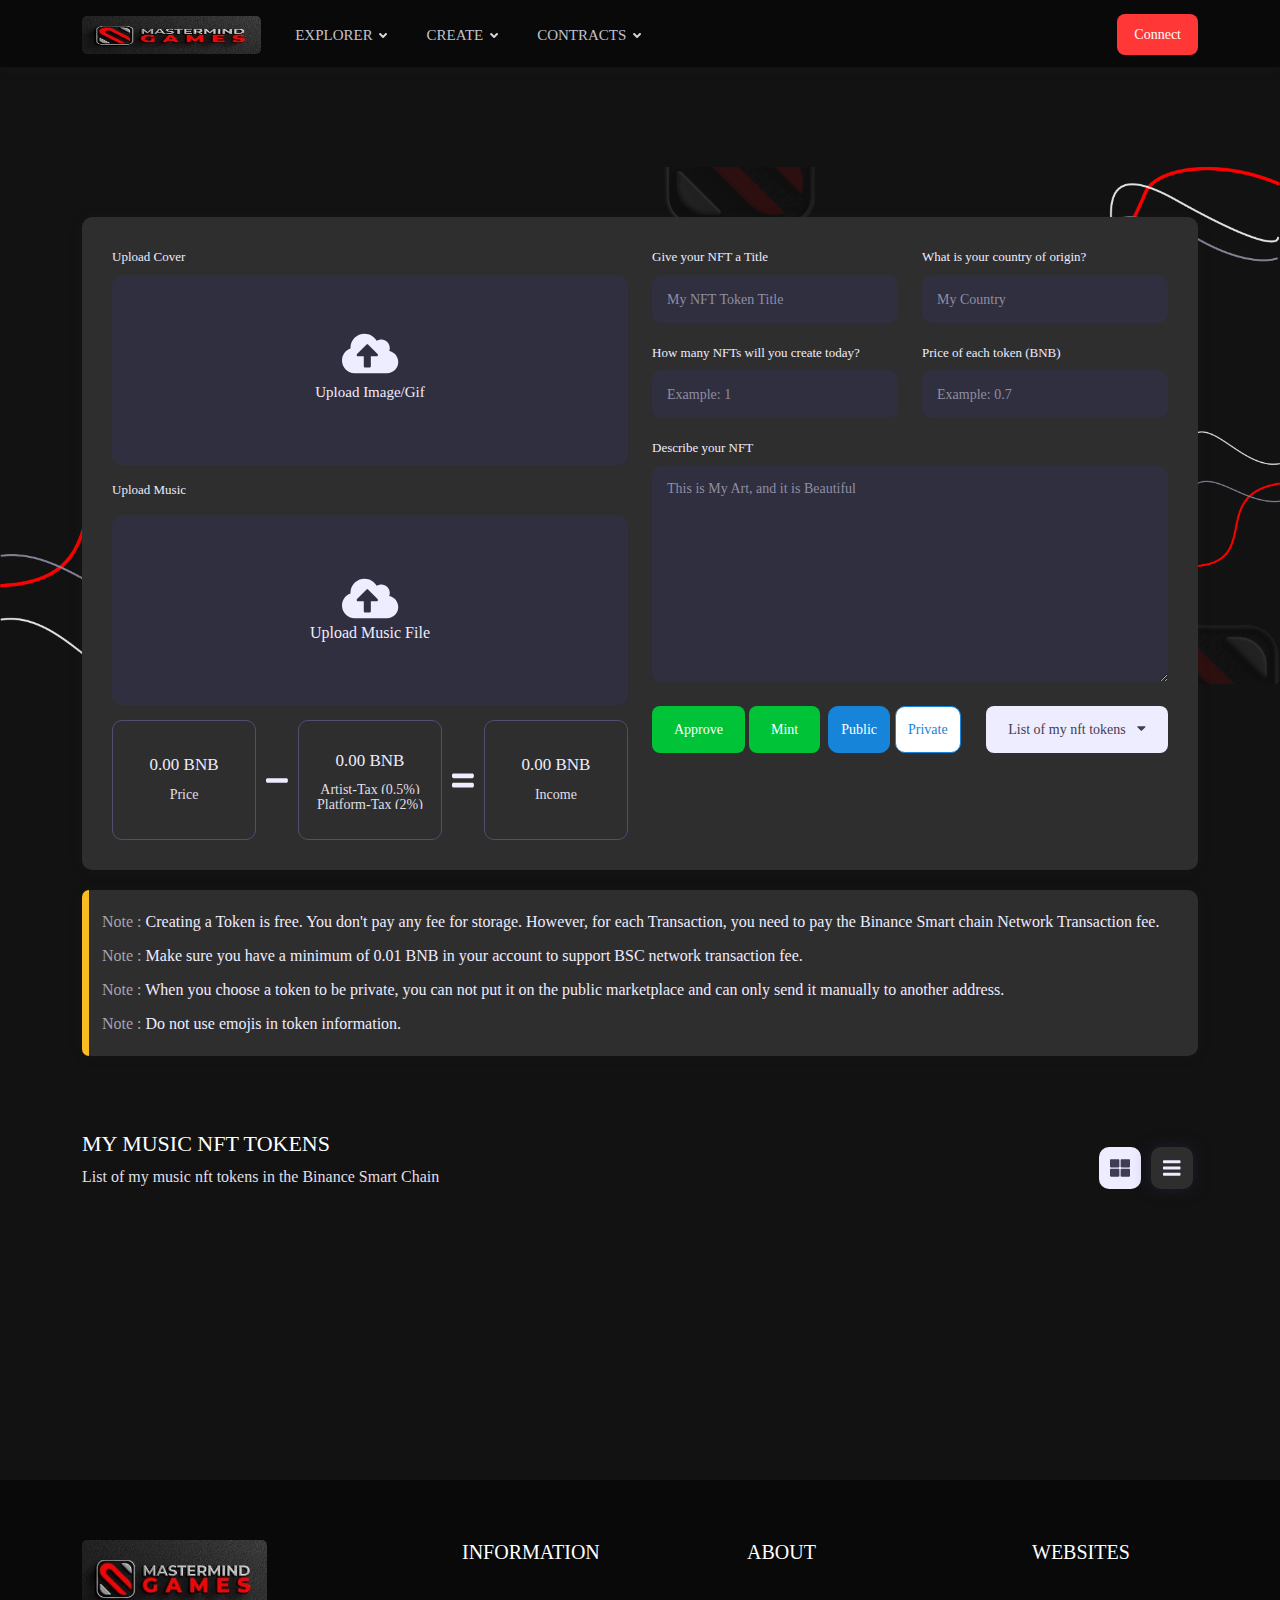
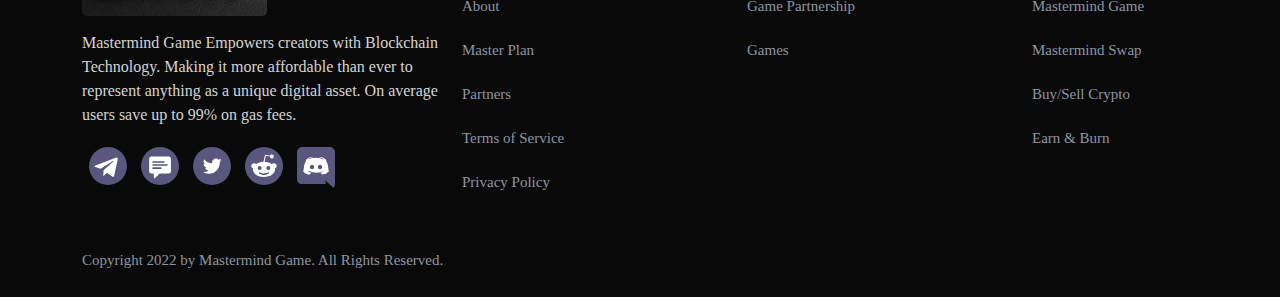
==== commit 746c6b1d: "Add files via upload" ====
--- a/app-music.html
+++ b/app-music.html
@@ -57,38 +57,15 @@
     />
     <link rel="stylesheet" href="/static/css/blackmarket/all.css" />
 
-    <link rel="shortcut icon" href="/static/images/favicon.svg" />
-
-    <link
-      rel="shortcut icon"
-      href="/static/images/Icons/favicon.svg"
-      type="image/x-icon"
-    />
-    <link
-      rel="shortcut icon"
-      href="/static/images/Icons/favicon.png"
-      type="image/x-icon"
-    />
-    <link rel="apple-touch-icon" href="/static/images/Icons/favicon.png" />
-    <link
-      rel="apple-touch-icon"
-      sizes="152x152"
-      href="/static/images/Icons/favicon.png"
-    />
-    <link
-      rel="apple-touch-icon"
-      sizes="180x180"
-      href="/static/images/Icons/favicon.png"
-    />
-    <link
-      rel="apple-touch-icon"
-      sizes="167x167"
-      href="/static/images/Icons/favicon.png"
-    />
-    <link
-      rel="apple-touch-startup-image"
-      href="/static/images/Icons/favicon.png"
-    />
+    <link rel="shortcut icon" href="/icon.png" />
+
+    <link rel="shortcut icon" href="/icon.png" type="image/x-icon" />
+    <link rel="shortcut icon" href="/icon.png" type="image/x-icon" />
+    <link rel="apple-touch-icon" href="/icon.png" />
+    <link rel="apple-touch-icon" sizes="152x152" href="/icon.png" />
+    <link rel="apple-touch-icon" sizes="180x180" href="/icon.png" />
+    <link rel="apple-touch-icon" sizes="167x167" href="/icon.png" />
+    <link rel="apple-touch-startup-image" href="/icon.png" />
     <script src="/static/js/blackmarket/jquery-3.4.1.min.js"></script>
 
     <script>
@@ -124,126 +101,24 @@
       autoSetTheme();
     </script>
 
-    <title>App | iAssets.market</title>
+    <title>App | Mastermind Game Nft Marketplace</title>
   </head>
 
   <body>
-    <!-- URL CHECK -->
-    <!-- <div id="url-warning-code">        
-    <div class="url-warning">
-        <div class="container-xl">
-            <div class="left">
-                <img src="/static/images/vector/url-logo.svg" alt="">                    
-                <div><span class="title">Warning : </span> Please make sure you’re visiting <span class="url">https://nftblackmarket.io</span> - check the URL carefully.</div>
-            </div>
-            <div class="right">
-                <button class="btn" onclick="closeUrlWarning()">
-                    <i class="fas fa-times color-btn-url"></i>
-                </button>
-            </div>  
-        </div>
-    </div>        
-</div> -->
+    
 
     <!-- Navbar - Repaet in each page -->
     <nav class="navbar navbar-expand-lg" id="home">
       <div class="container">
         <a class="navbar-brand" href="/">
-          <svg
-            xmlns="http://www.w3.org/2000/svg"
+         <img
+            
             width="179.2"
             height="38"
             viewBox="0 0 179.2 38"
+            src="/logo.jpeg"
           >
-            <style>
-              svg text {
-                font-family: inter;
-              }
-            </style>
-            <g id="Logo" transform="translate(-300 -37)">
-              <g
-                id="Group_13"
-                data-name="Group 13"
-                transform="translate(300 37)"
-              >
-                <rect
-                  id="Rectangle_1"
-                  data-name="Rectangle 1"
-                  width="4"
-                  height="20"
-                  transform="translate(0 15)"
-                  fill="#18171b"
-                />
-                <rect
-                  id="Rectangle_4"
-                  data-name="Rectangle 4"
-                  width="4"
-                  height="20"
-                  transform="translate(42 15)"
-                  fill="#18171b"
-                />
-                <rect
-                  id="Rectangle_5"
-                  data-name="Rectangle 5"
-                  width="3"
-                  height="18"
-                  transform="translate(49)"
-                  fill="#18171b"
-                />
-                <rect
-                  id="Rectangle_6"
-                  data-name="Rectangle 6"
-                  width="3"
-                  height="23"
-                  transform="translate(22)"
-                  fill="#18171b"
-                />
-                <rect
-                  id="Rectangle_7"
-                  data-name="Rectangle 7"
-                  width="3"
-                  height="8"
-                  transform="translate(15 15)"
-                  fill="#18171b"
-                />
-                <rect
-                  id="Rectangle_8"
-                  data-name="Rectangle 8"
-                  width="4"
-                  height="8"
-                  transform="translate(35 15)"
-                  fill="#18171b"
-                />
-                <rect
-                  id="Rectangle_2"
-                  data-name="Rectangle 2"
-                  width="4"
-                  height="35"
-                  transform="translate(7)"
-                  fill="#18171b"
-                />
-                <rect
-                  id="Rectangle_3"
-                  data-name="Rectangle 3"
-                  width="4"
-                  height="35"
-                  transform="translate(28)"
-                  fill="#18171b"
-                />
-              </g>
-              <text
-                id="Black_Market"
-                data-name="Black Market"
-                transform="translate(348.2 71)"
-                fill="#18171b"
-                font-size="18"
-                font-family="Inter-SemiBold, Inter"
-                font-weight="600"
-              >
-                <tspan x="0" y="0">Mastermind Game</tspan>
-              </text>
-            </g>
-          </svg>
+          </img>
         </a>
 
         <div>
@@ -276,8 +151,8 @@
                         <a class="nav-link" href="/">HOME</a>
                     </li> -->
 
-            <!-- <li class="nav-item">
-                        <a class="nav-link" href="https://t.me/NFTBlackMarketChannel">BLOG</a>
+           <!-- <li class="nav-item">
+                        <a class="nav-link" href="https://t.me/+0zeUWfP-ibJkMWQx">BLOG</a>
                     </li> -->
 
             <!-- Submenu -->
@@ -357,7 +232,7 @@
                 </li>
                 <li>
                   <a
-                    href="https://bscscan.com/token/0x014712cc2f006570e379f82fb870087af6ab4b11"
+                    href="https://bscscan.com/"
                     ><span>NFT (ERC721) - BSC</span></a
                   >
                 </li>
@@ -375,15 +250,7 @@
                     </li> -->
           </ul>
           <div class="d-flex align-items-center">
-            <div class="theme">
-              <button onclick="changeStyleTheme(true , this)">
-                <i class="bx bxs-moon"></i>
-              </button>
-              /
-              <button onclick="changeStyleTheme(false)">
-                <i class="bx bxs-sun"></i>
-              </button>
-            </div>
+          
             <button
               class="connectButton2 btn-yellow-menu mt-2 d-none d-lg-block"
               data-bs-toggle="modal"
@@ -400,7 +267,7 @@
     <header>
       <div class="line-header">
         <img
-          src="/static/images/resource/vectors/lines.svg"
+          src="/static/images/resource/vectors/lines.png"
           class="img-fluid"
           alt=""
         />
@@ -763,11 +630,11 @@
             <div class="information">
               <div class="logo">
                 <a class="navbar-brand" href="/">
-                  <img src="/static/images/logo.svg" width="185px" alt="" />
+                  <img src="/logo.jpeg" width="185px" alt="" />
                 </a>
               </div>
               <p>
-                Empowers creators with Blockchain Technology. Making it more
+                Mastermind Game Empowers creators with Blockchain Technology. Making it more
                 affordable than ever to represent anything as a unique digital
                 asset. On average users save up to 99% on gas fees.
               </p>
@@ -775,18 +642,7 @@
                 <ul>
                   <li>
                     <a href="">
-                      <a
-                        target="_blank"
-                        href="https://instagram.com/iassets_org"
-                        ><img
-                          src="/static/images/Icons/social/instagram.svg"
-                          alt=""
-                      /></a>
-                    </a>
-                  </li>
-                  <li>
-                    <a href="">
-                      <a target="_blank" href="https://t.me/iassets"
+                      <a target="_blank" href="https://t.me/mastermindgames_announcement"
                         ><img
                           src="/static/images/Icons/social/telegram.svg"
                           alt=""
@@ -795,14 +651,14 @@
                   </li>
                   <li>
                     <a href="">
-                      <a target="_blank" href="https://t.me/iassets_org"
+                      <a target="_blank" href="https://t.me/mastermindgames_announcement"
                         ><img src="/static/images/Icons/social/chat.svg" alt=""
                       /></a>
                     </a>
                   </li>
                   <li>
                     <a href="">
-                      <a target="_blank" href="https://twitter.com/iassets_org"
+                      <a target="_blank" href="https://twitter.com/Mastermind_MGT"
                         ><img
                           src="/static/images/Icons/social/twitter.svg"
                           alt=""
@@ -813,7 +669,7 @@
                     <a href="">
                       <a
                         target="_blank"
-                        href="https://www.reddit.com/r/iAssets/"
+                        href="https://medium.com/@I_BLaCKBeaRD_I"
                         ><img
                           src="/static/images/Icons/social/reddit.svg"
                           alt=""
@@ -822,7 +678,7 @@
                   </li>
                   <li>
                     <a href="">
-                      <a target="_blank" href="https://discord.gg/Ungx7GjZkQ"
+                      <a target="_blank" href="https://discord.com/invite/bSt3YssrMW"
                         ><img
                           src="/static/images/Icons/social/discord.svg"
                           alt=""
@@ -834,29 +690,28 @@
             </div>
           </div>
           <div class="col-lg-3">
-            <h5>INFORMATION</h5>
+             <h5>INFORMATION</h5>
             <ul>
-              <li><a href="/about/">About</a></li>
-              <li><a href="/static/pdf/NFTBlackMarket.pdf">Black Paper</a></li>
+              <li><a href="https://mastermindgames.io/">About</a></li>
+              <li>
+                <a
+                  href="https://mastermindgames.io/wp-content/uploads/2022/08/wp-1659501345554.pdf"
+                  >Master Plan</a
+                >
+              </li>
               <li><a href="/partners/">Partners</a></li>
-              <li><a href="/terms/">Terms of Service</a></li>
+              <li><a href="https://mastermindgames.io/terms-of-service/">Terms of Service</a></li>
               <li><a href="/policy/">Privacy Policy</a></li>
             </ul>
           </div>
           <div class="col-lg-3">
-            <h5>AUDITS</h5>
+           <h5>ABOUT</h5>
             <ul>
               <li>
-                <a
-                  href="https://github.com/TechRate/Smart-Contract-Audits/blob/main/NFTBlackMarket.pdf"
-                  >Tech Rate</a
-                >
+                <a href="https://docs.google.com/forms/d/e/1FAIpQLSdBk6gKvXXfJ2T-0_5kE1Xn-GqyWONcoR6sABdGdbMqXnMGzA/viewform">Game Partnership</a>
               </li>
               <li>
-                <a
-                  href="https://www.rugscreen.com/scan/certificate?tokenid=e12e7d7e13"
-                  >Rug Screen</a
-                >
+                <a href="#">Games</a>
               </li>
             </ul>
           </div>
@@ -864,8 +719,10 @@
           <div class="col-lg-2">
             <h5>WEBSITES</h5>
             <ul>
-              <li><a href="https://iAssets.org">iAssets.org</a></li>
-              <li><a href="https://iAssets.social">iAssets.social</a></li>
+              <li><a href="https://mastermindgames.io/">Mastermind Game</a></li>
+              <li><a href="https://www.mastermindswap.xyz/">Mastermind Swap</a></li>
+              <li><a href="https://ramp.network/buy/">Buy/Sell Crypto</a></li>
+              <li><a href="https://smartstaking-mastermindgames.xyz/">Earn & Burn</a></li>
             </ul>
           </div>
         </div>
@@ -1025,7 +882,7 @@
                     <div class="address">
                       <h5 class="showAccount"></h5>
                       <h5 class="balanceBNB"><span>Balance BNB : </span></h5>
-                      <h5 class="balanceNBM"><span>Balance NBM : </span></h5>
+                      <h5 class="balanceNBM"><span>Balance MGA : </span></h5>
                     </div>
                   </div>
                   <div class="logout">
@@ -2066,10 +1923,10 @@
                   <div class="more mt-2">
                     <h6>ASSET is the new token</h6>
                     <h6>Contract Address :</h6>
-                    <a
+                     <a
                       target="_blank"
-                      href="https://bscscan.com/token/0x6b471d5ab9f3d92a600e7d49a0b135bf6d4c6a5b"
-                      >0x6b471d5ab9f3d92a600e7d49a0b135bf6d4c6a5b</a
+                      href="https://bscscan.com/address/0xDa7c8b7374f600b229Be7B7A237ad178329530b9"
+                      >0xDa7c8b7374f600b229Be7B7A237ad178329530b9</a
                     >
                     <div class="divider"></div>
                     <h6>
--- a/static/css/blackmarket/style-system.css
+++ b/static/css/blackmarket/style-system.css
@@ -3,324 +3,250 @@
   src: url("/static/fonts/Inter-Regular.ttf") format("truetype");
   font-weight: normal;
 }
-
 @font-face {
   font-family: inter_thin;
   src: url("/static/fonts/Inter-Thin.ttf") format("truetype");
 }
-
 @font-face {
   font-family: inter_light;
   src: url("/static/fonts/Inter-Light.ttf") format("truetype");
 }
-
 @font-face {
   font-family: inter_medium;
   src: url("/static/fonts/Inter-Medium.ttf") format("truetype");
 }
-
 @font-face {
   font-family: inter_bold;
   src: url("/static/fonts/Inter-SemiBold.ttf") format("truetype");
 }
-
 @font-face {
   font-family: inter_dark;
   src: url("/static/fonts/Inter-Bold.ttf") format("truetype");
 }
-
 body {
   font-family: inter;
 }
-
 svg text {
   font-family: monospace !important;
 }
-
 .btn:focus {
-  -webkit-box-shadow: none;
   box-shadow: none;
   outline: none;
 }
-
 .btn:focus-within {
-  -webkit-box-shadow: none;
   box-shadow: none;
   outline: none;
 }
-
 .btn-yellow {
-  background: #fbbb23;
-  color: #3f3d56;
+  background: rgb(251, 187, 35);
+  color: rgb(63, 61, 86);
   border: none;
   border-radius: 8px;
   padding: 12px 22px;
   font-size: 14px;
   text-decoration: none;
 }
-
 .btn-yellow:hover {
-  color: #3f3d56;
-}
-
+  color: rgb(63, 61, 86);
+}
 .btn-yellow-menu {
-  background: #fbbb23;
-  color: #3f3d56;
+  background: rgb(255, 55, 55);
+  color: rgb(255, 255, 255);
   border: none;
   border-radius: 8px;
   padding: 10px 17px;
   font-size: 14px;
   text-decoration: none;
 }
-
 .btn-yellow-menu:hover {
-  color: #3f3d56;
-}
-
+  color: rgb(63, 61, 86);
+}
 .btn-navy {
-  background: #eeecff;
-  color: #3f3d56;
+  background: rgb(238, 236, 255);
+  color: rgb(63, 61, 86);
   border: none;
   border-radius: 8px;
   padding: 13px 22px;
   font-size: 14px;
   text-decoration: none;
 }
-
 .btn-navy:hover {
-  color: #3f3d56;
-}
-
+  color: rgb(63, 61, 86);
+}
 .btn-green {
-  background: #00c338;
-  color: #fff !important;
+  background: rgb(0, 195, 56);
   border: none;
   border-radius: 8px;
   padding: 13px 22px;
   font-size: 14px;
   text-decoration: none;
-}
-
+  color: rgb(255, 255, 255) !important;
+}
 .btn-green:hover {
-  color: #fff;
-}
-
+  color: rgb(255, 255, 255);
+}
 .btn-red {
-  background: #ff003a;
-  color: #fff;
+  background: rgb(255, 0, 58);
+  color: rgb(255, 255, 255);
   border: none;
   border-radius: 8px;
   padding: 13px 22px;
   font-size: 14px;
   text-decoration: none;
 }
-
 .btn-red:hover {
-  color: #fff;
-}
-
+  color: rgb(255, 255, 255);
+}
 .owl-carousel .owl-nav .owl-next {
   height: 45px;
   width: 45px;
-  background: #232230 !important;
-  border-radius: 15px !important;
-  -webkit-box-shadow: rgba(36, 36, 63, 0.671) 0px 0px 16px;
-  box-shadow: rgba(36, 36, 63, 0.671) 0px 0px 16px;
-  display: -webkit-box;
-  display: -ms-flexbox;
+  box-shadow: rgba(36, 36, 63, 0.67) 0px 0px 16px;
   display: flex;
   -webkit-box-pack: center;
-  -ms-flex-pack: center;
   justify-content: center;
   -webkit-box-align: center;
-  -ms-flex-align: center;
-  align-items: center;
-  font-size: 13px !important;
+  align-items: center;
   float: right;
-  z-index: 3;
-  position: relative;
   cursor: pointer;
-  color: #eeecff !important;
   position: absolute;
   bottom: -65px;
   left: 67px;
+  background: rgb(46, 46, 46) !important;
+  border-radius: 15px !important;
+  font-size: 13px !important;
+  color: rgb(238, 236, 255) !important;
   z-index: 55 !important;
   opacity: 1 !important;
 }
-
 .owl-carousel .owl-nav .owl-prev {
   height: 45px;
   width: 45px;
-  background: #232230 !important;
-  border-radius: 15px !important;
-  -webkit-box-shadow: rgba(36, 36, 63, 0.671) 0px 0px 16px;
-  box-shadow: rgba(36, 36, 63, 0.671) 0px 0px 16px;
-  display: -webkit-box;
-  display: -ms-flexbox;
+  box-shadow: rgba(36, 36, 63, 0.67) 0px 0px 16px;
   display: flex;
   -webkit-box-pack: center;
-  -ms-flex-pack: center;
   justify-content: center;
   -webkit-box-align: center;
-  -ms-flex-align: center;
-  align-items: center;
-  font-size: 13px !important;
+  align-items: center;
   float: right;
-  z-index: 3;
-  position: relative;
   cursor: pointer;
-  color: #eeecff !important;
   position: absolute;
   bottom: -65px;
   left: 11px;
+  background: rgb(46, 46, 46) !important;
+  border-radius: 15px !important;
+  font-size: 13px !important;
+  color: rgb(238, 236, 255) !important;
   z-index: 55 !important;
   opacity: 1 !important;
 }
-
 .notice {
   padding: 15px 20px;
-  color: #232230;
-  -webkit-box-shadow: 0 1px 12px 2px rgba(36, 36, 36, 0.1);
-  box-shadow: 0 1px 12px 2px rgba(36, 36, 36, 0.1);
-  background: #232230;
+  box-shadow: rgba(36, 36, 36, 0.1) 0px 1px 12px 2px;
+  background: rgb(46, 46, 46);
   border-radius: 10px;
   width: 100%;
-  color: #eeecff;
-  margin: 20px 0;
+  color: rgb(238, 236, 255);
+  margin: 20px 0px;
   position: relative;
   font-family: inter_light;
 }
-
 .notice span {
-  color: #a5a4b1;
-}
-
+  color: rgb(165, 164, 177);
+}
 .notice p {
-  padding: 0;
-  margin: 0;
-  padding: 5px 0;
-}
-
+  margin: 0px;
+  padding: 5px 0px;
+}
 .notice.success .bordered {
   position: absolute;
   height: 100%;
   width: 7px;
-  left: 0;
-  top: 0;
-  border-radius: 10px 0 0 10px;
-  background: #5fa71f;
-}
-
+  left: 0px;
+  top: 0px;
+  border-radius: 10px 0px 0px 10px;
+  background: rgb(95, 167, 31);
+}
 .notice.danger .bordered {
   position: absolute;
   height: 100%;
   width: 7px;
-  left: 0;
-  top: 0;
-  border-radius: 10px 0 0 10px;
-  background: #f65b51 !important;
-}
-
+  left: 0px;
+  top: 0px;
+  border-radius: 10px 0px 0px 10px;
+  background: rgb(246, 91, 81) !important;
+}
 .notice.warning .bordered {
   position: absolute;
   height: 100%;
   width: 7px;
-  left: 0;
-  top: 0;
-  border-radius: 10px 0 0 10px;
-  background: #fbbb23 !important;
-}
-
+  left: 0px;
+  top: 0px;
+  border-radius: 10px 0px 0px 10px;
+  background: rgb(251, 187, 35) !important;
+}
 .notice.info .bordered {
   position: absolute;
   height: 100%;
   width: 7px;
-  left: 0;
-  top: 0;
-  border-radius: 10px 0 0 10px;
-  background: #40a0dd !important;
-}
-
+  left: 0px;
+  top: 0px;
+  border-radius: 10px 0px 0px 10px;
+  background: rgb(64, 160, 221) !important;
+}
 .card-item .card-footer {
-  background: #232230;
-  /* Enable box-sizing */
-  /* Reset button */
-}
-
+  background: rgb(46, 46, 46);
+}
 .card-item .card-footer *,
-.card-item .card-footer :before,
-.card-item .card-footer :after {
-  -webkit-box-sizing: border-box;
+.card-item .card-footer ::before,
+.card-item .card-footer ::after {
   box-sizing: border-box;
 }
-
 .card-item .card-footer body {
   min-height: 100vh;
-  display: -webkit-box;
-  display: -ms-flexbox;
-  display: flex;
-  -webkit-box-align: center;
-  -ms-flex-align: center;
+  display: flex;
+  -webkit-box-align: center;
   align-items: center;
   -webkit-box-pack: center;
-  -ms-flex-pack: center;
   justify-content: center;
 }
-
 .card-item .card-footer button {
   position: relative;
   cursor: pointer;
   border: none;
   background: none;
-  padding: 0;
+  padding: 0px;
   outline: none;
 }
-
 .card-item .card-footer .button {
   z-index: 1;
   margin: 0.2em;
   color: white;
   font-size: 1.1rem;
   border-radius: 0.2em;
-  -webkit-box-shadow: 0 2px 0 rgba(0, 0, 0, 0.1);
-  box-shadow: 0 2px 0 rgba(0, 0, 0, 0.1);
   outline: none;
-  -webkit-transition: background 0.2s;
-  transition: background 0.2s;
-  -webkit-box-shadow: none;
+  transition: background 0.2s ease 0s;
   box-shadow: none;
-  /* Loader */
-  /* Animation */
-  /* Buttons colors variants */
-}
-
+}
 .card-item .card-footer .button i {
-  -webkit-transition: 0.2s;
-  transition: 0.2s;
-}
-
+  transition: all 0.2s ease 0s;
+}
 .card-item .card-footer .button:hover,
 .card-item .card-footer .button:focus {
   color: white;
 }
-
 .card-item .card-footer .button:hover:active i,
 .card-item .card-footer .button:focus:active i {
-  -webkit-transform: scale(0.8);
   transform: scale(0.8);
 }
-
 .card-item .card-footer .button.rounded {
   border-radius: 2em;
 }
-
 .card-item .card-footer .button.is-loading {
   pointer-events: none;
   position: relative;
   color: transparent !important;
 }
-
-.card-item .card-footer .button.is-loading:after {
+.card-item .card-footer .button.is-loading::after {
   z-index: 1;
   content: "";
   display: block;
@@ -331,48 +257,42 @@
   width: 1em;
   margin-left: -0.5em;
   margin-top: -0.5em;
-  -webkit-animation: loader-animation 600ms infinite linear;
-  animation: loader-animation 600ms infinite linear;
+  animation: 600ms linear 0s infinite normal none running loader-animation;
   font-size: inherit;
-  color: #0d0d12 !important;
-  border: 0.2em solid;
+  border-width: 0.2em;
+  border-style: solid;
+  border-bottom-color: initial;
+  border-left-color: initial;
+  border-image: initial;
   border-radius: 0.7em;
   border-right-color: transparent;
   border-top-color: transparent;
-}
-
+  color: rgb(13, 13, 18) !important;
+}
 @-webkit-keyframes loader-animation {
   0% {
-    -webkit-transform: rotate(0deg);
     transform: rotate(0deg);
   }
   100% {
-    -webkit-transform: rotate(360deg);
     transform: rotate(360deg);
   }
 }
-
 @keyframes loader-animation {
   0% {
-    -webkit-transform: rotate(0deg);
     transform: rotate(0deg);
   }
   100% {
-    -webkit-transform: rotate(360deg);
     transform: rotate(360deg);
   }
 }
-
 .card-item .card-footer .button.is-active {
   z-index: 2;
-  color: #ff317d;
+  color: rgb(255, 49, 125);
+  animation: 0.8s ease 0s 1 normal none running none;
   background: unset !important;
-  -webkit-animation: 0.8s;
-  animation: 0.8s;
-}
-
-.card-item .card-footer .button.is-active:before,
-.card-item .card-footer .button.is-active:after {
+}
+.card-item .card-footer .button.is-active::before,
+.card-item .card-footer .button.is-active::after {
   content: "";
   position: absolute;
   top: 50%;
@@ -382,209 +302,154 @@
   width: 6px;
   height: 6px;
   border-radius: 100%;
-  -webkit-transform: scale(0);
   transform: scale(0);
-  color: #0d0d12;
+  color: rgb(13, 13, 18);
   border: 1px solid transparent;
-  -webkit-box-shadow: -0.8em 0 0 -2px, 0.8em 0 0 -2px, 0 -0.8em 0 -2px,
-    0 0.8em 0 -2px, -0.6em -0.6em 0 -2px, -0.6em 0.6em 0 -2px,
-    0.6em -0.6em 0 -2px, 0.6em 0.6em 0 -2px;
-  box-shadow: -0.8em 0 0 -2px, 0.8em 0 0 -2px, 0 -0.8em 0 -2px, 0 0.8em 0 -2px,
-    -0.6em -0.6em 0 -2px, -0.6em 0.6em 0 -2px, 0.6em -0.6em 0 -2px,
-    0.6em 0.6em 0 -2px;
-}
-
-.card-item .card-footer .button.is-active:before {
-  -webkit-animation: effect-01-animation 0.8s
-    cubic-bezier(0.175, 0.885, 0.32, 1.275);
-  animation: effect-01-animation 0.8s cubic-bezier(0.175, 0.885, 0.32, 1.275);
-}
-
-.card-item .card-footer .button.is-active:after {
-  -webkit-animation: effect-02-animation 0.6s
-    cubic-bezier(0.175, 0.885, 0.32, 1.275);
-  animation: effect-02-animation 0.6s cubic-bezier(0.175, 0.885, 0.32, 1.275);
-}
-
+  box-shadow: -0.8em 0px 0px -2px, 0.8em 0px 0px -2px, 0px -0.8em 0px -2px,
+    0px 0.8em 0px -2px, -0.6em -0.6em 0px -2px, -0.6em 0.6em 0px -2px,
+    0.6em -0.6em 0px -2px, 0.6em 0.6em 0px -2px;
+}
+.card-item .card-footer .button.is-active::before {
+  animation: 0.8s cubic-bezier(0.175, 0.885, 0.32, 1.275) 0s 1 normal none
+    running effect-01-animation;
+}
+.card-item .card-footer .button.is-active::after {
+  animation: 0.6s cubic-bezier(0.175, 0.885, 0.32, 1.275) 0s 1 normal none
+    running effect-02-animation;
+}
 @-webkit-keyframes effect-01-animation {
-  from {
-    -webkit-transform: rotate(-15deg) scale(0);
+  0% {
     transform: rotate(-15deg) scale(0);
   }
   40% {
     opacity: 1;
   }
-  to {
-    -webkit-transform: rotate(-30deg) scale(2.5);
+  100% {
     transform: rotate(-30deg) scale(2.5);
     opacity: 0;
   }
 }
-
 @keyframes effect-01-animation {
-  from {
-    -webkit-transform: rotate(-15deg) scale(0);
+  0% {
     transform: rotate(-15deg) scale(0);
   }
   40% {
     opacity: 1;
   }
-  to {
-    -webkit-transform: rotate(-30deg) scale(2.5);
+  100% {
     transform: rotate(-30deg) scale(2.5);
     opacity: 0;
   }
 }
-
 @-webkit-keyframes effect-02-animation {
-  from {
-    -webkit-transform: rotate(10deg) scale(0);
+  0% {
     transform: rotate(10deg) scale(0);
   }
   40% {
     opacity: 1;
   }
-  to {
-    -webkit-transform: rotate(30deg) scale(2);
+  100% {
     transform: rotate(30deg) scale(2);
     opacity: 0;
   }
 }
-
 @keyframes effect-02-animation {
-  from {
-    -webkit-transform: rotate(10deg) scale(0);
+  0% {
     transform: rotate(10deg) scale(0);
   }
   40% {
     opacity: 1;
   }
-  to {
-    -webkit-transform: rotate(30deg) scale(2);
+  100% {
     transform: rotate(30deg) scale(2);
     opacity: 0;
   }
 }
-
-.card-item .card-footer .button.like:before,
-.card-item .card-footer .button.like:after {
-  color: #ff317d;
-}
-
+.card-item .card-footer .button.like::before,
+.card-item .card-footer .button.like::after {
+  color: rgb(255, 49, 125);
+}
 .card-item .card-footer .button.like.is-active {
-  background: #ff317d;
-}
-
-.card-item .card-footer .button.plus:before,
-.card-item .card-footer .button.plus:after {
-  color: #8cc152;
-}
-
+  background: rgb(255, 49, 125);
+}
+.card-item .card-footer .button.plus::before,
+.card-item .card-footer .button.plus::after {
+  color: rgb(140, 193, 82);
+}
 .card-item .card-footer .button.plus.is-active {
-  background: #8cc152;
-}
-
-.card-item .card-footer .button.fav:before,
-.card-item .card-footer .button.fav:after {
-  color: #f6bb42;
-}
-
+  background: rgb(140, 193, 82);
+}
+.card-item .card-footer .button.fav::before,
+.card-item .card-footer .button.fav::after {
+  color: rgb(246, 187, 66);
+}
 .card-item .card-footer .button.fav.is-active {
-  background: #f6bb42;
-}
-
-.card-item .card-footer .button.thumb:before,
-.card-item .card-footer .button.thumb:after {
-  color: #3b5998;
-}
-
+  background: rgb(246, 187, 66);
+}
+.card-item .card-footer .button.thumb::before,
+.card-item .card-footer .button.thumb::after {
+  color: rgb(59, 89, 152);
+}
 .card-item .card-footer .button.thumb.is-active {
-  background: #3b5998;
-}
-
+  background: rgb(59, 89, 152);
+}
 .like-image {
-  background: #232230;
-  padding: 1px 10px 0 10px;
+  background: rgb(46, 46, 46);
+  padding: 1px 10px 0px;
   border-radius: 5px;
   opacity: 0.9;
-  /* Enable box-sizing */
-  /* Reset button */
-}
-
+}
 .like-image *,
-.like-image :before,
-.like-image :after {
-  -webkit-box-sizing: border-box;
+.like-image ::before,
+.like-image ::after {
   box-sizing: border-box;
 }
-
 .like-image body {
   min-height: 100vh;
-  display: -webkit-box;
-  display: -ms-flexbox;
-  display: flex;
-  -webkit-box-align: center;
-  -ms-flex-align: center;
+  display: flex;
+  -webkit-box-align: center;
   align-items: center;
   -webkit-box-pack: center;
-  -ms-flex-pack: center;
   justify-content: center;
 }
-
 .like-image button {
   position: relative;
   cursor: pointer;
   border: none;
   background: none;
-  padding: 0;
+  padding: 0px;
   outline: none;
 }
-
 .like-image .button {
   z-index: 1;
   margin: 0.2em;
   color: white;
   font-size: 1.1rem;
   border-radius: 0.2em;
-  -webkit-box-shadow: 0 2px 0 rgba(0, 0, 0, 0.1);
-  box-shadow: 0 2px 0 rgba(0, 0, 0, 0.1);
   outline: none;
-  -webkit-transition: background 0.2s;
-  transition: background 0.2s;
-  -webkit-box-shadow: none;
+  transition: background 0.2s ease 0s;
   box-shadow: none;
-  /* Loader */
-  /* Animation */
-  /* Buttons colors variants */
-}
-
+}
 .like-image .button i {
-  -webkit-transition: 0.2s;
-  transition: 0.2s;
-}
-
+  transition: all 0.2s ease 0s;
+}
 .like-image .button:hover,
 .like-image .button:focus {
   color: white;
 }
-
 .like-image .button:hover:active i,
 .like-image .button:focus:active i {
-  -webkit-transform: scale(0.8);
   transform: scale(0.8);
 }
-
 .like-image .button.rounded {
   border-radius: 2em;
 }
-
 .like-image .button.is-loading {
   pointer-events: none;
   position: relative;
   color: transparent !important;
 }
-
-.like-image .button.is-loading:after {
+.like-image .button.is-loading::after {
   z-index: 1;
   content: "";
   display: block;
@@ -595,37 +460,34 @@
   width: 1em;
   margin-left: -0.5em;
   margin-top: -0.5em;
-  -webkit-animation: loader-animation 600ms infinite linear;
-  animation: loader-animation 600ms infinite linear;
+  animation: 600ms linear 0s infinite normal none running loader-animation;
   font-size: inherit;
-  color: #0d0d12 !important;
-  border: 0.2em solid;
+  border-width: 0.2em;
+  border-style: solid;
+  border-bottom-color: initial;
+  border-left-color: initial;
+  border-image: initial;
   border-radius: 0.7em;
   border-right-color: transparent;
   border-top-color: transparent;
-}
-
+  color: rgb(13, 13, 18) !important;
+}
 @keyframes loader-animation {
   0% {
-    -webkit-transform: rotate(0deg);
     transform: rotate(0deg);
   }
   100% {
-    -webkit-transform: rotate(360deg);
     transform: rotate(360deg);
   }
 }
-
 .like-image .button.is-active {
   z-index: 2;
-  color: #ff317d;
+  color: rgb(255, 49, 125);
+  animation: 0.8s ease 0s 1 normal none running none;
   background: unset !important;
-  -webkit-animation: 0.8s;
-  animation: 0.8s;
-}
-
-.like-image .button.is-active:before,
-.like-image .button.is-active:after {
+}
+.like-image .button.is-active::before,
+.like-image .button.is-active::after {
   content: "";
   position: absolute;
   top: 50%;
@@ -635,297 +497,215 @@
   width: 6px;
   height: 6px;
   border-radius: 100%;
-  -webkit-transform: scale(0);
   transform: scale(0);
-  color: #0d0d12;
+  color: rgb(13, 13, 18);
   border: 1px solid transparent;
-  -webkit-box-shadow: -0.8em 0 0 -2px, 0.8em 0 0 -2px, 0 -0.8em 0 -2px,
-    0 0.8em 0 -2px, -0.6em -0.6em 0 -2px, -0.6em 0.6em 0 -2px,
-    0.6em -0.6em 0 -2px, 0.6em 0.6em 0 -2px;
-  box-shadow: -0.8em 0 0 -2px, 0.8em 0 0 -2px, 0 -0.8em 0 -2px, 0 0.8em 0 -2px,
-    -0.6em -0.6em 0 -2px, -0.6em 0.6em 0 -2px, 0.6em -0.6em 0 -2px,
-    0.6em 0.6em 0 -2px;
-}
-
-.like-image .button.is-active:before {
-  -webkit-animation: effect-01-animation 0.8s
-    cubic-bezier(0.175, 0.885, 0.32, 1.275);
-  animation: effect-01-animation 0.8s cubic-bezier(0.175, 0.885, 0.32, 1.275);
-}
-
-.like-image .button.is-active:after {
-  -webkit-animation: effect-02-animation 0.6s
-    cubic-bezier(0.175, 0.885, 0.32, 1.275);
-  animation: effect-02-animation 0.6s cubic-bezier(0.175, 0.885, 0.32, 1.275);
-}
-
+  box-shadow: -0.8em 0px 0px -2px, 0.8em 0px 0px -2px, 0px -0.8em 0px -2px,
+    0px 0.8em 0px -2px, -0.6em -0.6em 0px -2px, -0.6em 0.6em 0px -2px,
+    0.6em -0.6em 0px -2px, 0.6em 0.6em 0px -2px;
+}
+.like-image .button.is-active::before {
+  animation: 0.8s cubic-bezier(0.175, 0.885, 0.32, 1.275) 0s 1 normal none
+    running effect-01-animation;
+}
+.like-image .button.is-active::after {
+  animation: 0.6s cubic-bezier(0.175, 0.885, 0.32, 1.275) 0s 1 normal none
+    running effect-02-animation;
+}
 @keyframes effect-01-animation {
-  from {
-    -webkit-transform: rotate(-15deg) scale(0);
+  0% {
     transform: rotate(-15deg) scale(0);
   }
   40% {
     opacity: 1;
   }
-  to {
-    -webkit-transform: rotate(-30deg) scale(2.5);
+  100% {
     transform: rotate(-30deg) scale(2.5);
     opacity: 0;
   }
 }
-
 @keyframes effect-02-animation {
-  from {
-    -webkit-transform: rotate(10deg) scale(0);
+  0% {
     transform: rotate(10deg) scale(0);
   }
   40% {
     opacity: 1;
   }
-  to {
-    -webkit-transform: rotate(30deg) scale(2);
+  100% {
     transform: rotate(30deg) scale(2);
     opacity: 0;
   }
 }
-
-.like-image .button.like:before,
-.like-image .button.like:after {
-  color: #ff317d;
-}
-
+.like-image .button.like::before,
+.like-image .button.like::after {
+  color: rgb(255, 49, 125);
+}
 .like-image .button.like.is-active {
-  background: #ff317d;
-}
-
-.like-image .button.plus:before,
-.like-image .button.plus:after {
-  color: #8cc152;
-}
-
+  background: rgb(255, 49, 125);
+}
+.like-image .button.plus::before,
+.like-image .button.plus::after {
+  color: rgb(140, 193, 82);
+}
 .like-image .button.plus.is-active {
-  background: #8cc152;
-}
-
-.like-image .button.fav:before,
-.like-image .button.fav:after {
-  color: #f6bb42;
-}
-
+  background: rgb(140, 193, 82);
+}
+.like-image .button.fav::before,
+.like-image .button.fav::after {
+  color: rgb(246, 187, 66);
+}
 .like-image .button.fav.is-active {
-  background: #f6bb42;
-}
-
-.like-image .button.thumb:before,
-.like-image .button.thumb:after {
-  color: #3b5998;
-}
-
+  background: rgb(246, 187, 66);
+}
+.like-image .button.thumb::before,
+.like-image .button.thumb::after {
+  color: rgb(59, 89, 152);
+}
 .like-image .button.thumb.is-active {
-  background: #3b5998;
-}
-
+  background: rgb(59, 89, 152);
+}
 .lds-ellipsis {
   display: inline-block;
   position: relative;
   width: 80px;
   height: 80px;
 }
-
 .lds-ellipsis div {
   position: absolute;
   top: 33px;
   width: 13px;
   height: 13px;
   border-radius: 50%;
-  background: #eeecff;
-  -webkit-animation-timing-function: cubic-bezier(0, 1, 1, 0);
+  background: rgb(238, 236, 255);
   animation-timing-function: cubic-bezier(0, 1, 1, 0);
 }
-
 .lds-ellipsis div:nth-child(1) {
   left: 8px;
-  -webkit-animation: lds-ellipsis1 0.6s infinite;
-  animation: lds-ellipsis1 0.6s infinite;
-}
-
+  animation: 0.6s ease 0s infinite normal none running lds-ellipsis1;
+}
 .lds-ellipsis div:nth-child(2) {
   left: 8px;
-  -webkit-animation: lds-ellipsis2 0.6s infinite;
-  animation: lds-ellipsis2 0.6s infinite;
-}
-
+  animation: 0.6s ease 0s infinite normal none running lds-ellipsis2;
+}
 .lds-ellipsis div:nth-child(3) {
   left: 32px;
-  -webkit-animation: lds-ellipsis2 0.6s infinite;
-  animation: lds-ellipsis2 0.6s infinite;
-}
-
+  animation: 0.6s ease 0s infinite normal none running lds-ellipsis2;
+}
 .lds-ellipsis div:nth-child(4) {
   left: 56px;
-  -webkit-animation: lds-ellipsis3 0.6s infinite;
-  animation: lds-ellipsis3 0.6s infinite;
-}
-
+  animation: 0.6s ease 0s infinite normal none running lds-ellipsis3;
+}
 @-webkit-keyframes lds-ellipsis1 {
   0% {
-    -webkit-transform: scale(0);
     transform: scale(0);
   }
   100% {
-    -webkit-transform: scale(1);
     transform: scale(1);
   }
 }
-
 @keyframes lds-ellipsis1 {
   0% {
-    -webkit-transform: scale(0);
     transform: scale(0);
   }
   100% {
-    -webkit-transform: scale(1);
     transform: scale(1);
   }
 }
-
 @-webkit-keyframes lds-ellipsis3 {
   0% {
-    -webkit-transform: scale(1);
     transform: scale(1);
   }
   100% {
-    -webkit-transform: scale(0);
     transform: scale(0);
   }
 }
-
 @keyframes lds-ellipsis3 {
   0% {
-    -webkit-transform: scale(1);
     transform: scale(1);
   }
   100% {
-    -webkit-transform: scale(0);
     transform: scale(0);
   }
 }
-
 @-webkit-keyframes lds-ellipsis2 {
   0% {
-    -webkit-transform: translate(0, 0);
-    transform: translate(0, 0);
+    transform: translate(0px, 0px);
   }
   100% {
-    -webkit-transform: translate(24px, 0);
-    transform: translate(24px, 0);
-  }
-}
-
+    transform: translate(24px, 0px);
+  }
+}
 @keyframes lds-ellipsis2 {
   0% {
-    -webkit-transform: translate(0, 0);
-    transform: translate(0, 0);
+    transform: translate(0px, 0px);
   }
   100% {
-    -webkit-transform: translate(24px, 0);
-    transform: translate(24px, 0);
-  }
-}
-
+    transform: translate(24px, 0px);
+  }
+}
 #scroll-loader {
-  -webkit-transform: scale(0.76);
   transform: scale(0.76);
   display: none;
 }
-
 .loader-defualt {
   height: 60px;
 }
-
 #WEB3_CONNECT_MODAL_ID {
   z-index: 999 !important;
 }
-
 #player-downloader {
-  /* Enable box-sizing */
-  /* Reset button */
-}
-
+}
 #player-downloader *,
-#player-downloader :before,
-#player-downloader :after {
-  -webkit-box-sizing: border-box;
+#player-downloader ::before,
+#player-downloader ::after {
   box-sizing: border-box;
 }
-
 #player-downloader body {
   min-height: 100vh;
-  display: -webkit-box;
-  display: -ms-flexbox;
-  display: flex;
-  -webkit-box-align: center;
-  -ms-flex-align: center;
+  display: flex;
+  -webkit-box-align: center;
   align-items: center;
   -webkit-box-pack: center;
-  -ms-flex-pack: center;
   justify-content: center;
 }
-
 #player-downloader button {
   position: relative;
   cursor: pointer;
   border: none;
   background: none;
-  padding: 0;
+  padding: 0px;
   outline: none;
 }
-
 #player-downloader .button {
   z-index: 1;
-  margin: 12px 0;
+  margin: 12px 0px;
   color: white;
   font-size: 1.1rem;
   border-radius: 0.2em;
-  -webkit-box-shadow: 0 2px 0 rgba(0, 0, 0, 0.1);
-  box-shadow: 0 2px 0 rgba(0, 0, 0, 0.1);
   outline: none;
-  -webkit-transition: background 0.2s;
-  transition: background 0.2s;
-  -webkit-box-shadow: none;
+  transition: background 0.2s ease 0s;
   box-shadow: none;
-  /* Loader */
-  /* Animation */
-  /* Buttons colors variants */
-}
-
+}
 #player-downloader .button i {
-  -webkit-transition: 0.2s;
-  transition: 0.2s;
-}
-
+  transition: all 0.2s ease 0s;
+}
 #player-downloader .button:hover,
 #player-downloader .button:focus {
   color: white;
 }
-
 #player-downloader .button:hover:active i,
 #player-downloader .button:focus:active i {
-  -webkit-transform: scale(0.8);
   transform: scale(0.8);
 }
-
 #player-downloader .button.rounded {
   border-radius: 2em;
 }
-
 #player-downloader .button.is-loading {
   pointer-events: none;
   position: relative;
   color: transparent !important;
 }
-
-#player-downloader .button.is-loading:after {
+#player-downloader .button.is-loading::after {
   z-index: 1;
   content: "";
   display: block;
@@ -936,37 +716,34 @@
   width: 1em;
   margin-left: -0.5em;
   margin-top: -0.5em;
-  -webkit-animation: loader-animation 600ms infinite linear;
-  animation: loader-animation 600ms infinite linear;
+  animation: 600ms linear 0s infinite normal none running loader-animation;
   font-size: inherit;
-  color: #ffffff !important;
-  border: 0.2em solid;
+  border-width: 0.2em;
+  border-style: solid;
+  border-bottom-color: initial;
+  border-left-color: initial;
+  border-image: initial;
   border-radius: 0.7em;
   border-right-color: transparent;
   border-top-color: transparent;
-}
-
+  color: rgb(255, 255, 255) !important;
+}
 @keyframes loader-animation {
   0% {
-    -webkit-transform: rotate(0deg);
     transform: rotate(0deg);
   }
   100% {
-    -webkit-transform: rotate(360deg);
     transform: rotate(360deg);
   }
 }
-
 #player-downloader .button.is-active {
   z-index: 2;
-  color: #ff317d;
+  color: rgb(255, 49, 125);
+  animation: 0.8s ease 0s 1 normal none running none;
   background: unset !important;
-  -webkit-animation: 0.8s;
-  animation: 0.8s;
-}
-
-#player-downloader .button.is-active:before,
-#player-downloader .button.is-active:after {
+}
+#player-downloader .button.is-active::before,
+#player-downloader .button.is-active::after {
   content: "";
   position: absolute;
   top: 50%;
@@ -976,136 +753,105 @@
   width: 6px;
   height: 6px;
   border-radius: 100%;
-  -webkit-transform: scale(0);
   transform: scale(0);
-  color: #ffffff;
+  color: rgb(255, 255, 255);
   border: 1px solid transparent;
-  -webkit-box-shadow: -0.8em 0 0 -2px, 0.8em 0 0 -2px, 0 -0.8em 0 -2px,
-    0 0.8em 0 -2px, -0.6em -0.6em 0 -2px, -0.6em 0.6em 0 -2px,
-    0.6em -0.6em 0 -2px, 0.6em 0.6em 0 -2px;
-  box-shadow: -0.8em 0 0 -2px, 0.8em 0 0 -2px, 0 -0.8em 0 -2px, 0 0.8em 0 -2px,
-    -0.6em -0.6em 0 -2px, -0.6em 0.6em 0 -2px, 0.6em -0.6em 0 -2px,
-    0.6em 0.6em 0 -2px;
-}
-
-#player-downloader .button.is-active:before {
-  -webkit-animation: effect-01-animation 0.8s
-    cubic-bezier(0.175, 0.885, 0.32, 1.275);
-  animation: effect-01-animation 0.8s cubic-bezier(0.175, 0.885, 0.32, 1.275);
-}
-
-#player-downloader .button.is-active:after {
-  -webkit-animation: effect-02-animation 0.6s
-    cubic-bezier(0.175, 0.885, 0.32, 1.275);
-  animation: effect-02-animation 0.6s cubic-bezier(0.175, 0.885, 0.32, 1.275);
-}
-
+  box-shadow: -0.8em 0px 0px -2px, 0.8em 0px 0px -2px, 0px -0.8em 0px -2px,
+    0px 0.8em 0px -2px, -0.6em -0.6em 0px -2px, -0.6em 0.6em 0px -2px,
+    0.6em -0.6em 0px -2px, 0.6em 0.6em 0px -2px;
+}
+#player-downloader .button.is-active::before {
+  animation: 0.8s cubic-bezier(0.175, 0.885, 0.32, 1.275) 0s 1 normal none
+    running effect-01-animation;
+}
+#player-downloader .button.is-active::after {
+  animation: 0.6s cubic-bezier(0.175, 0.885, 0.32, 1.275) 0s 1 normal none
+    running effect-02-animation;
+}
 @keyframes effect-01-animation {
-  from {
-    -webkit-transform: rotate(-15deg) scale(0);
+  0% {
     transform: rotate(-15deg) scale(0);
   }
   40% {
     opacity: 1;
   }
-  to {
-    -webkit-transform: rotate(-30deg) scale(2.5);
+  100% {
     transform: rotate(-30deg) scale(2.5);
     opacity: 0;
   }
 }
-
 @keyframes effect-02-animation {
-  from {
-    -webkit-transform: rotate(10deg) scale(0);
+  0% {
     transform: rotate(10deg) scale(0);
   }
   40% {
     opacity: 1;
   }
-  to {
-    -webkit-transform: rotate(30deg) scale(2);
+  100% {
     transform: rotate(30deg) scale(2);
     opacity: 0;
   }
 }
-
-#player-downloader .button.like:before,
-#player-downloader .button.like:after {
-  color: #ff317d;
-}
-
+#player-downloader .button.like::before,
+#player-downloader .button.like::after {
+  color: rgb(255, 49, 125);
+}
 #player-downloader .button.like.is-active {
-  background: #ff317d;
-}
-
-#player-downloader .button.plus:before,
-#player-downloader .button.plus:after {
-  color: #8cc152;
-}
-
+  background: rgb(255, 49, 125);
+}
+#player-downloader .button.plus::before,
+#player-downloader .button.plus::after {
+  color: rgb(140, 193, 82);
+}
 #player-downloader .button.plus.is-active {
-  background: #8cc152;
-}
-
-#player-downloader .button.fav:before,
-#player-downloader .button.fav:after {
-  color: #f6bb42;
-}
-
+  background: rgb(140, 193, 82);
+}
+#player-downloader .button.fav::before,
+#player-downloader .button.fav::after {
+  color: rgb(246, 187, 66);
+}
 #player-downloader .button.fav.is-active {
-  background: #f6bb42;
-}
-
-#player-downloader .button.thumb:before,
-#player-downloader .button.thumb:after {
-  color: #3b5998;
-}
-
+  background: rgb(246, 187, 66);
+}
+#player-downloader .button.thumb::before,
+#player-downloader .button.thumb::after {
+  color: rgb(59, 89, 152);
+}
 #player-downloader .button.thumb.is-active {
-  background: #3b5998;
-}
-
+  background: rgb(59, 89, 152);
+}
 #Black_Market {
-  fill: #eeecff;
+  fill: rgb(238, 236, 255);
   font-family: inter !important;
 }
-
 #Group_13 rect {
-  fill: #eeecff;
-}
-
+  fill: rgb(238, 236, 255);
+}
 .progress {
   height: 12px;
   font-size: 10px;
   display: none;
 }
-
 .progress-bar {
   height: 12px;
   font-size: 10px;
-  background: #fbbb23;
-}
-
+  background: rgb(251, 187, 35);
+}
 * {
-  margin: 0;
-  padding: 0;
-}
-
+  margin: 0px;
+  padding: 0px;
+}
 a {
   text-decoration: none;
 }
-
 img:hover {
+  cursor: unset;
   opacity: 1 !important;
-  cursor: unset;
-}
-
+}
 body {
-  background: #121212 !important;
   position: relative;
-}
-
+  background: rgb(18, 18, 18) !important;
+}
 body .line-header {
   width: 100%;
   position: absolute;
@@ -1113,377 +859,292 @@
   top: 100px;
   z-index: -5;
 }
-
 .navbar {
-  padding: 6px 0 12px 0 !important;
-  background: #222430;
-  -webkit-box-shadow: 0 1px 12px 2px rgba(51, 51, 51, 0.1);
-  box-shadow: 0 1px 12px 2px rgba(51, 51, 51, 0.1);
-}
-
+  background: rgb(9, 9, 9);
+  box-shadow: rgba(51, 51, 51, 0.1) 0px 1px 12px 2px;
+  padding: 6px 0px 12px !important;
+}
 .navbar .navbar-toggler .fa-bars {
-  color: #eeecff;
-}
-
+  color: rgb(238, 236, 255);
+}
 .navbar .navbar-toggler:focus {
   outline: none !important;
-  -webkit-box-shadow: none !important;
   box-shadow: none !important;
 }
-
 .navbar .navbar-brand {
-  padding: 0;
+  padding: 0px;
   margin-top: 8px;
 }
-
 .navbar .navbar-nav {
   margin-top: 10px;
 }
-
 .navbar .navbar-nav .nav-item {
-  padding: 0 10px;
+  padding: 0px 10px;
   position: relative;
 }
-
 .navbar .navbar-nav .nav-item .nav-link {
-  color: #c2c2ce;
+  color: rgb(194, 194, 206);
   font-family: inter_light;
   font-size: 15px;
   position: relative;
 }
-
 .navbar .navbar-nav .nav-item .nav-link .fa-angle-down {
   font-size: 13px;
-  margin: 0 3px;
-  color: #d5d5d5;
-}
-
+  margin: 0px 3px;
+  color: rgb(213, 213, 213);
+}
 .navbar .navbar-nav .nav-item .nav-link.active {
   font-family: inter_medium;
-  color: #fbbb23;
-}
-
+  color: rgb(247, 79, 79);
+}
 .navbar .navbar-nav .nav-item .nav-link.active .fa-angle-down {
-  color: #fbbb23;
-}
-
+  color: var(--bs-danger);
+}
 .navbar .navbar-nav .nav-item .submenu {
   display: none;
   top: 58px;
-  left: 0;
+  left: 0px;
   position: absolute;
   width: 300px;
-  background: #222430;
+  background: rgb(9, 9, 9);
   border-radius: 10px;
-  -webkit-box-shadow: 0 1px 12px 2px rgba(36, 36, 36, 0.1);
-  box-shadow: 0 1px 12px 2px rgba(36, 36, 36, 0.1);
+  box-shadow: rgba(36, 36, 36, 0.1) 0px 1px 12px 2px;
   list-style: none;
-  padding: 0;
-  margin: 0;
+  margin: 0px;
   padding: 5px 15px;
   z-index: 5;
 }
-
 .navbar .navbar-nav .nav-item .submenu li {
   padding: 10px 5px;
   border-radius: 5px;
   width: 100%;
-  border-bottom: 1px solid #514e71;
-}
-
+  border-bottom: 1px solid rgb(81, 78, 113);
+}
 .navbar .navbar-nav .nav-item .submenu li:last-child {
   border: none;
 }
-
 .navbar .navbar-nav .nav-item .submenu li a {
   width: 100%;
   font-size: 16px;
-  color: #c2c2ce;
-}
-
+  color: rgb(194, 194, 206);
+}
 .navbar .navbar-nav .nav-item .submenu li a span {
-  color: #eeecff;
+  color: rgb(238, 236, 255);
   font-size: 15px;
   padding-left: 5px;
 }
-
 .navbar .navbar-nav .nav-item.active .submenu {
   display: block;
 }
-
 .navbar .theme {
-  margin: 0 5px;
+  margin: 0px 5px;
   font-size: 18px;
-  padding: 10px 5px 0 0;
-  color: #b5babc;
-}
-
+  padding: 10px 5px 0px 0px;
+  color: rgb(181, 186, 188);
+}
 .navbar .theme button {
   border: none;
   padding: 5px 1px;
   background: unset;
-  color: #b5babc;
-}
-
+  color: rgb(181, 186, 188);
+}
 .navbar .theme button i {
   font-size: 21px;
 }
-
 .navbar .theme .bxs-moon {
-  color: #b5babc;
-}
-
+  color: rgb(181, 186, 188);
+}
 .navbar .theme .bxs-sun {
-  color: #656379;
-}
-
+  color: rgb(101, 99, 121);
+}
 header {
   position: relative;
-  padding: 75px 0;
-}
-
+  padding: 75px 0px;
+}
 header .title-header h1 {
   padding-top: 60px;
   font-size: 55px;
   font-family: inter_bold;
-  color: #fffefe;
-}
-
+  color: rgb(255, 254, 254);
+}
 header .title-header h1 span {
   font-size: 28px;
 }
-
 header .title-header p {
-  color: #e0dfe7;
+  color: rgb(224, 223, 231);
   font-family: inter_light;
   font-size: 18px;
-  padding: 25px 0;
-}
-
+  padding: 25px 0px;
+}
 header .title-header a {
   text-decoration: none;
 }
-
 header .title-header .btn-link {
-  color: #3d466e;
+  color: rgb(61, 70, 110);
   margin-left: 30px;
 }
-
 .tokenmoics {
   margin-top: 250px;
   position: relative;
 }
-
 .tokenmoics h4 {
-  color: #fffefe;
+  color: rgb(255, 254, 254);
   font-size: 22px;
-  margin: 75px 0;
-}
-
+  margin: 75px 0px;
+}
 .tokenmoics .token-item {
   padding: 15px;
-  background: #232230;
-  width: 100%;
-  -webkit-box-shadow: 0 1px 12px 2px rgba(36, 36, 36, 0.1);
-  box-shadow: 0 1px 12px 2px rgba(36, 36, 36, 0.1);
+  background: rgb(46, 46, 46);
+  width: 100%;
+  box-shadow: rgba(36, 36, 36, 0.1) 0px 1px 12px 2px;
   border-radius: 8px;
   margin-bottom: 20px;
-  display: -webkit-box;
-  display: -ms-flexbox;
-  display: flex;
-  -webkit-box-align: center;
-  -ms-flex-align: center;
-  align-items: center;
-}
-
+  display: flex;
+  -webkit-box-align: center;
+  align-items: center;
+}
 .tokenmoics .token-item .details {
   padding-left: 15px;
 }
-
 .tokenmoics .token-item .details h5 {
-  padding: 0;
-  margin: 0;
+  margin: 0px;
   font-size: 16px;
-  padding: 2px 0;
-  color: #eeecff;
-}
-
+  padding: 2px 0px;
+  color: rgb(238, 236, 255);
+}
 .tokenmoics .token-item .details h6 {
-  padding: 0;
-  margin: 0;
+  margin: 0px;
   font-size: 15px;
-  padding: 2px 0;
-  color: #f7f7f8;
-}
-
+  padding: 2px 0px;
+  color: rgb(247, 247, 248);
+}
 .tokenmoics .token-item .icon {
   width: 50px;
   height: 50px;
-  border: 1px solid #414165;
+  border: 1px solid rgb(65, 65, 101);
   border-radius: 50%;
-  display: -webkit-box;
-  display: -ms-flexbox;
   display: flex;
   -webkit-box-pack: center;
-  -ms-flex-pack: center;
   justify-content: center;
   -webkit-box-align: center;
-  -ms-flex-align: center;
-  align-items: center;
-  color: #eeecff;
+  align-items: center;
+  color: rgb(238, 236, 255);
   font-size: 18px;
 }
-
 .tokenmoics .btn-navy {
-  display: -webkit-box;
-  display: -ms-flexbox;
-  display: flex;
-  -webkit-box-align: center;
-  -ms-flex-align: center;
+  display: flex;
+  -webkit-box-align: center;
   align-items: center;
   -webkit-box-pack: center;
-  -ms-flex-pack: center;
   justify-content: center;
   height: 80px;
   font-size: 17px;
 }
-
 .tokenmoics .btn-navy:hover {
-  color: #fff;
-}
-
+  color: rgb(255, 255, 255);
+}
 .art-tokenmoics .art-vector {
   position: absolute;
-  left: 0;
-  top: 0;
+  left: 0px;
+  top: 0px;
   z-index: -1;
 }
-
 .art-tokenmoics .art-vector img {
   width: 700px;
 }
-
 .music-tokenmoics {
   margin-bottom: 170px;
 }
-
 .music-tokenmoics .art-vector {
   position: absolute;
-  right: 0;
-  top: 0;
+  right: 0px;
+  top: 0px;
   z-index: -1;
 }
-
 .music-tokenmoics .art-vector img {
   width: 700px;
 }
-
 .slider {
-  margin: 135px 0;
-}
-
+  margin: 135px 0px;
+}
 .slider .content-slider {
   position: relative;
   height: 450px;
 }
-
 .slider .content-slider .btn-more {
-  color: #eeecff;
-  background: #232230;
-  -webkit-box-shadow: 0px 8px 24px rgba(37, 36, 48, 0.39);
-  box-shadow: 0px 8px 24px rgba(37, 36, 48, 0.39);
+  color: rgb(238, 236, 255);
+  background: rgb(46, 46, 46);
+  box-shadow: rgba(37, 36, 48, 0.39) 0px 8px 24px;
   padding: 10px 15px;
   border-radius: 10px;
   font-size: 15px;
   float: right;
   margin-top: 22px;
 }
-
 .slider .content-slider .btn-more .fa-chevron-right {
   font-size: 12px;
 }
-
 .slider .slider-title {
-  display: -webkit-box;
-  display: -ms-flexbox;
   display: flex;
   -webkit-box-pack: justify;
-  -ms-flex-pack: justify;
   justify-content: space-between;
   -webkit-box-align: center;
-  -ms-flex-align: center;
   align-items: center;
   margin-bottom: 75px;
 }
-
 .slider .slider-title h4 {
   font-size: 22px;
-  padding: 0;
-  margin: 0;
-  color: #fffefe;
-}
-
+  padding: 0px;
+  margin: 0px;
+  color: rgb(255, 254, 254);
+}
 .slider .slider-title .btn-more {
-  color: #eeecff;
-  background: #232230;
-  -webkit-box-shadow: 0px 8px 24px rgba(37, 36, 48, 0.39);
-  box-shadow: 0px 8px 24px rgba(37, 36, 48, 0.39);
+  color: rgb(238, 236, 255);
+  background: rgb(46, 46, 46);
+  box-shadow: rgba(37, 36, 48, 0.39) 0px 8px 24px;
   padding: 10px 15px;
   border-radius: 10px;
   font-size: 15px;
 }
-
 .slider .slider-title .btn-more .fa-chevron-right {
   font-size: 12px;
 }
-
 .slider .card-item {
-  background: #232230;
-  -webkit-box-shadow: rgba(0, 0, 0, 0.1) 0 1px 18px;
-  box-shadow: rgba(0, 0, 0, 0.1) 0 1px 18px;
+  background: rgb(46, 46, 46);
+  box-shadow: rgba(0, 0, 0, 0.1) 0px 1px 18px;
   border-radius: 10px;
 }
-
 .slider .card-item .card-img {
   width: 100%;
   height: 260px;
   position: relative;
 }
-
 .slider .card-item .card-img img {
   width: 100%;
   height: 100%;
-  -o-object-fit: cover;
   object-fit: cover;
-  border-radius: 10px 10px 0 0;
-}
-
+  border-radius: 10px 10px 0px 0px;
+}
 .slider .card-item .card-img .type {
   background: rgba(0, 0, 0, 0.5);
   padding: 4px 13px;
   border-radius: 13px;
-  color: #fff;
+  color: rgb(255, 255, 255);
   font-size: 12px;
   position: absolute;
   top: 15px;
   right: 15px;
 }
-
 .slider .card-item .card-img .shortcut {
   height: 45px;
   width: 45px;
-  background: #232230;
+  background: rgb(46, 46, 46);
   border-radius: 50%;
-  -webkit-box-shadow: rgba(36, 36, 63, 0.671) 0px 0px 16px;
-  box-shadow: rgba(36, 36, 63, 0.671) 0px 0px 16px;
-  display: -webkit-box;
-  display: -ms-flexbox;
+  box-shadow: rgba(36, 36, 63, 0.67) 0px 0px 16px;
   display: flex;
   -webkit-box-pack: center;
-  -ms-flex-pack: center;
   justify-content: center;
   -webkit-box-align: center;
-  -ms-flex-align: center;
   align-items: center;
   font-size: 14px;
   float: right;
@@ -1492,234 +1153,182 @@
   z-index: 3;
   position: relative;
   cursor: pointer;
-  color: #eeecff;
-}
-
+  color: rgb(238, 236, 255);
+}
 .slider .card-item .card-img .shortcut-image .fa-expand {
   font-size: 20px;
 }
-
 .slider .card-item .card-body {
-  padding: 18px 10px 0 10px;
-}
-
+  padding: 18px 10px 0px;
+}
 .slider .card-item .card-body .title {
   font-size: 16px;
   height: 43px;
   line-height: 23px;
-  color: #fffefe;
-}
-
+  color: rgb(255, 254, 254);
+}
 .slider .card-item .card-body p {
-  padding: 0;
-  margin: 0;
+  padding: 0px;
+  margin: 0px;
   height: 19px;
   font-size: 13px;
-  display: -webkit-box;
-  display: -ms-flexbox;
-  display: flex;
-  -webkit-box-align: center;
-  -ms-flex-align: center;
-  align-items: center;
-  color: #e0dfe7;
-}
-
+  display: flex;
+  -webkit-box-align: center;
+  align-items: center;
+  color: rgb(224, 223, 231);
+}
 .slider .card-item .card-body p span {
   padding-right: 8px;
 }
-
 .slider .card-item .card-footer {
-  background: #232230;
-  border: none;
+  background: rgb(46, 46, 46);
+  border-right: none;
+  border-bottom: none;
+  border-left: none;
+  border-image: initial;
   margin: 10px;
-  padding: 12px 0;
-  border-top: 1px solid #514e71;
-  display: -webkit-box;
-  display: -ms-flexbox;
+  padding: 12px 0px;
+  border-top: 1px solid rgb(81, 78, 113);
   display: flex;
   -webkit-box-pack: justify;
-  -ms-flex-pack: justify;
   justify-content: space-between;
 }
-
 .slider .card-item .card-footer .price {
-  display: -webkit-box;
-  display: -ms-flexbox;
-  display: flex;
-  -webkit-box-align: center;
-  -ms-flex-align: center;
+  display: flex;
+  -webkit-box-align: center;
   align-items: center;
   font-size: 15px;
-  color: #eeecff;
-}
-
+  color: rgb(238, 236, 255);
+}
 .slider .card-item .card-footer .price img {
   width: 27px;
 }
-
 .slider .card-item .card-footer .price span {
   padding: 5px;
 }
-
 .slider .card-item .card-footer .likes {
-  display: -webkit-box;
-  display: -ms-flexbox;
-  display: flex;
-  -webkit-box-align: center;
-  -ms-flex-align: center;
+  display: flex;
+  -webkit-box-align: center;
   align-items: center;
   font-size: 19px;
-  color: #eeecff;
-}
-
+  color: rgb(238, 236, 255);
+}
 .slider .card-item .card-footer .likes span {
   font-size: 15px;
   padding: 5px;
-  color: #eeecff;
-}
-
+  color: rgb(238, 236, 255);
+}
 .slider .card-item .card-footer .likes .like {
-  -webkit-box-shadow: none;
   box-shadow: none;
 }
-
 .slider .card-item .card-footer .likes .like.is-active {
   color: red;
 }
-
 .top-trade {
   margin-top: 155px;
 }
-
 .top-trade h4 {
   font-size: 22px;
   margin-bottom: 75px;
-  color: #fffefe;
-}
-
+  color: rgb(255, 254, 254);
+}
 .top-trade .title-column {
   font-size: 18px;
   margin-bottom: 25px;
-  color: #fffefe;
-}
-
+  color: rgb(255, 254, 254);
+}
 .top-trade .user-column {
   padding: 15px;
-  background: #333140;
+  background: rgb(51, 49, 64);
   border-radius: 10px;
   margin-bottom: 25px;
 }
-
 .top-trade .user-column .user-item {
-  background: #232230;
+  background: rgb(46, 46, 46);
   width: 100%;
   border-radius: 10px;
-  -webkit-box-shadow: 0px 8px 24px rgba(37, 36, 48, 0.39);
-  box-shadow: 0px 8px 24px rgba(37, 36, 48, 0.39);
+  box-shadow: rgba(37, 36, 48, 0.39) 0px 8px 24px;
   padding: 15px;
-  display: -webkit-box;
-  display: -ms-flexbox;
-  display: flex;
-  -webkit-box-align: center;
-  -ms-flex-align: center;
+  display: flex;
+  -webkit-box-align: center;
   align-items: center;
   margin-bottom: 15px;
   position: relative;
 }
-
 .top-trade .user-column .user-item .profile {
   width: 75px;
   height: 75px;
   border-radius: 50%;
 }
-
 .top-trade .user-column .user-item .profile img {
   width: 100%;
   height: 100%;
 }
-
 .top-trade .user-column .user-item .info {
   margin-left: 15px;
 }
-
 .top-trade .user-column .user-item .info h5 {
-  padding: 0;
-  margin: 0;
+  padding: 0px;
+  margin: 0px;
   font-size: 16px;
-  color: #fffefe;
+  color: rgb(255, 254, 254);
   font-family: inter_light;
 }
-
 .top-trade .user-column .user-item .info h6 {
-  padding: 0;
-  margin: 0;
+  margin: 0px;
   font-size: 13px;
-  color: #b6c7dd;
-  padding: 7px 0;
-}
-
+  color: rgb(182, 199, 221);
+  padding: 7px 0px;
+}
 .top-trade .user-column .user-item .info .badges {
   width: 100%;
 }
-
 .top-trade .user-column .user-item .info .badges .badge {
   padding: 5px 8px;
-  background: #31303e;
-  color: #bec2d3;
+  background: rgb(49, 48, 62);
+  color: rgb(190, 194, 211);
   border-radius: 5px;
   margin-right: 5px;
   font-family: inter_light;
   font-size: 12px;
 }
-
 .top-trade .user-column .user-item .medal {
-  display: -webkit-box;
-  display: -ms-flexbox;
   display: flex;
   position: absolute;
-  top: 0;
+  top: 0px;
   right: 20px;
   font-size: 30px;
 }
-
 .top-trade .user-column .user-item .medal.gold {
-  color: #f5cc26;
-}
-
+  color: rgb(245, 204, 38);
+}
 .top-trade .user-column .user-item .medal.silver {
-  color: #b1b1b1;
-}
-
+  color: rgb(177, 177, 177);
+}
 .top-trade .user-column .user-item .medal.bronze {
-  color: #be702e;
-}
-
+  color: rgb(190, 112, 46);
+}
 .about-us {
   margin-top: 100px;
   position: relative;
 }
-
 .about-us .about-us-content {
-  padding: 80px 0;
-}
-
+  padding: 80px 0px;
+}
 .about-us .about-us-content h3 {
   font-size: 40px;
   font-family: inter_medium;
-  color: #fffefe;
-}
-
+  color: rgb(255, 254, 254);
+}
 .about-us .about-us-content p {
   font-size: 18px;
   font-family: inter_light;
-  color: #e0dfe7;
+  color: rgb(224, 223, 231);
   padding-top: 25px;
 }
-
 .about-us .about-us-content .btn-yellow {
   margin-top: 15px;
 }
-
 .about-us .line-about {
   width: 100%;
   position: absolute;
@@ -1728,123 +1337,95 @@
   z-index: -1;
   opacity: 0.2;
 }
-
 .market-token {
   margin-top: 200px;
   position: relative;
 }
-
 .market-token h4 {
-  color: #fffefe;
+  color: rgb(255, 254, 254);
   font-size: 22px;
-  padding: 5px 0;
-}
-
+  padding: 5px 0px;
+}
 .market-token p {
-  color: #e0dfe7;
-  padding: 0;
-  margin: 0;
-  margin-bottom: 50px;
-}
-
+  color: rgb(224, 223, 231);
+  padding: 0px;
+  margin: 0px 0px 50px;
+}
 .market-token a {
-  color: #eeecff;
-}
-
+  color: rgb(238, 236, 255);
+}
 .market-token .item {
-  display: -webkit-box;
-  display: -ms-flexbox;
-  display: flex;
-  -webkit-box-align: center;
-  -ms-flex-align: center;
+  display: flex;
+  -webkit-box-align: center;
   align-items: center;
   padding: 15px;
-  background: #232230;
+  background: rgb(46, 46, 46);
   width: 100%;
   height: 70px;
-  -webkit-box-shadow: 0px 8px 24px rgba(37, 36, 48, 0.39);
-  box-shadow: 0px 8px 24px rgba(37, 36, 48, 0.39);
+  box-shadow: rgba(37, 36, 48, 0.39) 0px 8px 24px;
   border-radius: 8px;
   margin-bottom: 20px;
-  border-left: 3px solid #eeecff;
-}
-
+  border-left: 3px solid rgb(238, 236, 255);
+}
 .market-token .item img {
   width: 35px;
 }
-
 .market-token .item span {
   margin-left: 15px;
 }
-
 .market-token .btn-navy {
-  display: -webkit-box;
-  display: -ms-flexbox;
-  display: flex;
-  -webkit-box-align: center;
-  -ms-flex-align: center;
+  display: flex;
+  -webkit-box-align: center;
   align-items: center;
   -webkit-box-pack: center;
-  -ms-flex-pack: center;
   justify-content: center;
   height: 80px;
   font-size: 17px;
 }
-
 .market-token .btn-navy:hover {
-  color: #fff;
-}
-
+  color: rgb(255, 255, 255);
+}
 .market-token .market-vector {
   position: absolute;
-  left: 0;
-  top: 0;
+  left: 0px;
+  top: 0px;
   z-index: -1;
 }
-
 .market-token .market-vector img {
   width: 700px;
 }
-
 .market-token .token-vector {
   position: absolute;
-  right: 0;
-  top: 0;
+  right: 0px;
+  top: 0px;
   z-index: -1;
 }
-
 .market-token .token-vector img {
   width: 700px;
 }
-
 .network {
-  margin: 150px 0 75px 0;
-}
-
+  margin: 150px 0px 75px;
+}
 .network .section-center {
   text-align: center;
   margin-bottom: 50px;
 }
-
 .network .section-center h4 {
-  color: #fafafa;
-}
-
+  color: rgb(250, 250, 250);
+}
 .network .section-center p {
   padding: 20px 75px;
-  color: #828a97;
-}
-
+  color: rgb(130, 138, 151);
+}
 .network .section-center span {
   display: inline-block;
   width: 50px;
   height: 3px;
   border-radius: 20px;
-  background: #fff;
+  background: rgb(255, 255, 255);
   position: relative;
   margin-left: -18px;
 }
-
 .network .section-center span::after {
   content: "";
   display: block;
@@ -1852,278 +1433,198 @@
   width: 12px;
   height: 3px;
   border-radius: 20px;
-  background: #fff;
+  background: rgb(255, 255, 255);
   right: -18px;
 }
-
 .network .network-content {
   margin-top: 50px;
 }
-
 .network .network-content a {
-  color: #eeecff;
-}
-
+  color: rgb(238, 236, 255);
+}
 .network .network-content svg {
   color: red !important;
 }
-
 .network .network-content .item {
-  display: -webkit-box;
-  display: -ms-flexbox;
   display: flex;
   -webkit-box-pack: center;
-  -ms-flex-pack: center;
   justify-content: center;
 }
-
 .network .network-content .network-item {
-  display: -webkit-box;
-  display: -ms-flexbox;
-  display: flex;
-  -webkit-box-align: center;
-  -ms-flex-align: center;
-  align-items: center;
-  -webkit-filter: grayscale(100%);
+  display: flex;
+  -webkit-box-align: center;
+  align-items: center;
   filter: grayscale(100%);
-  -webkit-transition: all 0.1s ease-in;
-  transition: all 0.1s ease-in;
+  transition: all 0.1s ease-in 0s;
   text-align: center;
 }
-
 .network .network-content .network-item span {
   text-align: center;
-  padding: 0 15px;
+  padding: 0px 15px;
   font-size: 20px;
   font-family: inter_bold;
 }
-
 .network .network-content .network-item img {
   width: 45px;
 }
-
 .network .network-content .network-item:hover {
-  -webkit-transition: all 0.1s ease-in-out;
-  transition: all 0.1s ease-in-out;
-  -webkit-filter: grayscale(0%);
+  transition: all 0.1s ease-in-out 0s;
   filter: grayscale(0%);
 }
-
 .network .owl-carousel .owl-stage {
-  display: -webkit-box !important;
-  display: -ms-flexbox !important;
   display: flex !important;
   -webkit-box-align: center !important;
-  -ms-flex-align: center !important;
   align-items: center !important;
 }
-
 .search-box .box {
   width: 100%;
   border-radius: 10px;
-  background: #232230;
-  display: -webkit-box;
-  display: -ms-flexbox;
+  background: rgb(46, 46, 46);
   display: flex;
   -webkit-box-orient: vertical;
   -webkit-box-direction: normal;
-  -ms-flex-direction: column;
   flex-direction: column;
-  -webkit-box-shadow: 0 1px 12px 2px rgba(36, 36, 36, 0.1);
-  box-shadow: 0 1px 12px 2px rgba(36, 36, 36, 0.1);
+  box-shadow: rgba(36, 36, 36, 0.1) 0px 1px 12px 2px;
   padding: 30px 20px;
   text-align: center;
 }
-
 .search-box .box h4 {
   font-size: 20px;
-  color: #eeecff;
-}
-
+  color: rgb(238, 236, 255);
+}
 .search-box .box p {
-  color: #e0dfe7;
+  color: rgb(224, 223, 231);
   font-size: 15px;
 }
-
 .search-box .box .inputs-group {
-  display: -webkit-box;
-  display: -ms-flexbox;
-  display: flex;
-}
-
+  display: flex;
+}
 .search-box .box .inputs-group input {
-  background: #302f3f;
+  background: rgb(48, 47, 63);
   font-size: 14px;
   padding: 14px 15px;
   border: none;
   border-radius: 10px;
   margin-right: 15px;
-  color: #eeecff;
-}
-
+  color: rgb(238, 236, 255);
+}
 .search-box .box .inputs-group input::-webkit-input-placeholder {
-  color: #8f8ea3 !important;
-}
-
-.search-box .box .inputs-group input:-ms-input-placeholder {
-  color: #8f8ea3 !important;
-}
-
-.search-box .box .inputs-group input::-ms-input-placeholder {
-  color: #8f8ea3 !important;
-}
-
+  color: rgb(143, 142, 163) !important;
+}
 .search-box .box .inputs-group input::placeholder {
-  color: #8f8ea3 !important;
-}
-
+  color: rgb(143, 142, 163) !important;
+}
 .search-box .box .inputs-group input:focus {
-  -webkit-box-shadow: none;
   box-shadow: none;
   outline: none;
 }
-
 .search-box .box .inputs-group .btn-navy {
   font-size: 20px;
 }
-
 .search-box .options {
   margin-bottom: 20px;
   margin-top: 15px;
   width: 100%;
   border-radius: 10px;
-  background: #232230;
-  display: -webkit-box;
-  display: -ms-flexbox;
+  background: rgb(46, 46, 46);
   display: flex;
   -webkit-box-orient: vertical;
   -webkit-box-direction: normal;
-  -ms-flex-direction: column;
   flex-direction: column;
-  -webkit-box-shadow: 0 1px 12px 2px rgba(36, 36, 36, 0.1);
-  box-shadow: 0 1px 12px 2px rgba(36, 36, 36, 0.1);
-  padding: 20px 20px;
+  box-shadow: rgba(36, 36, 36, 0.1) 0px 1px 12px 2px;
+  padding: 20px;
   text-align: center;
 }
-
 .search-box .options .show-seach {
   text-align: left;
 }
-
 .search-box .options .show-seach h5 {
   font-size: 21px;
   font-family: inter_light;
-  color: #eeecff;
+  color: rgb(238, 236, 255);
   overflow: hidden;
   text-overflow: ellipsis;
   white-space: nowrap;
-  padding: 0;
-  margin: 0;
-}
-
+  padding: 0px;
+  margin: 0px;
+}
 .search-box .options .show-seach h5 span {
-  color: #d5d5d5;
-}
-
+  color: rgb(213, 213, 213);
+}
 .search-box .options .show-seach h5 span .fa-arrow-right {
   font-size: 20px;
 }
-
 .marketplace .content {
   margin-top: 3rem;
 }
-
 .marketplace .content h5 {
-  color: #fffefe;
-}
-
+  color: rgb(255, 254, 254);
+}
 .marketplace .content .category {
-  display: -webkit-box;
-  display: -ms-flexbox;
   display: flex;
   margin-bottom: 1rem;
 }
-
 .marketplace .content .category ul {
   list-style: none;
-  display: -webkit-box;
-  display: -ms-flexbox;
-  display: flex;
-  -ms-flex-wrap: wrap;
+  display: flex;
   flex-wrap: wrap;
   -webkit-box-pack: start;
-  -ms-flex-pack: start;
   justify-content: flex-start;
-  padding: 0;
-  margin: 0;
-}
-
+  padding: 0px;
+  margin: 0px;
+}
 .marketplace .content .category ul li {
   font-size: 15px;
   padding: 9px 16px;
-  background: #232230;
-  color: #eeecff;
+  background: rgb(46, 46, 46);
+  color: rgb(238, 236, 255);
   border-radius: 10px;
   margin-right: 15px;
   margin-bottom: 15px;
   cursor: pointer;
-  -webkit-box-shadow: 0px 8px 24px rgba(37, 36, 48, 0.39);
-  box-shadow: 0px 8px 24px rgba(37, 36, 48, 0.39);
-}
-
+  box-shadow: rgba(37, 36, 48, 0.39) 0px 8px 24px;
+}
 .marketplace .content .category ul li.active {
-  background: #eeecff;
-  color: #3f3d56;
-}
-
+  background: rgb(238, 236, 255);
+  color: rgb(63, 61, 86);
+}
 .marketplace .content .card-item {
-  background: #232230;
-  -webkit-box-shadow: rgba(0, 0, 0, 0.1) 0px 4px 12px;
+  background: rgb(46, 46, 46);
   box-shadow: rgba(0, 0, 0, 0.1) 0px 4px 12px;
   border-radius: 10px;
   margin-top: 10px;
 }
-
 .marketplace .content .card-item .card-img {
   width: 100%;
   height: 260px;
   position: relative;
 }
-
 .marketplace .content .card-item .card-img img {
   width: 100%;
   height: 100%;
-  -o-object-fit: cover;
   object-fit: cover;
-  border-radius: 10px 10px 0 0;
-}
-
+  border-radius: 10px 10px 0px 0px;
+}
 .marketplace .content .card-item .card-img .type {
   background: rgba(0, 0, 0, 0.5);
   padding: 4px 13px;
   border-radius: 13px;
-  color: #fff;
+  color: rgb(255, 255, 255);
   font-size: 12px;
   position: absolute;
   top: 15px;
   right: 15px;
 }
-
 .marketplace .content .card-item .card-img .shortcut {
   height: 45px;
   width: 45px;
-  background: #232230;
+  background: rgb(46, 46, 46);
   border-radius: 50%;
-  -webkit-box-shadow: rgba(36, 36, 63, 0.671) 0px 0px 16px;
-  box-shadow: rgba(36, 36, 63, 0.671) 0px 0px 16px;
-  display: -webkit-box;
-  display: -ms-flexbox;
+  box-shadow: rgba(36, 36, 63, 0.67) 0px 0px 16px;
   display: flex;
   -webkit-box-pack: center;
-  -ms-flex-pack: center;
   justify-content: center;
   -webkit-box-align: center;
-  -ms-flex-align: center;
   align-items: center;
   font-size: 14px;
   float: right;
@@ -2132,368 +1633,256 @@
   z-index: 3;
   position: relative;
   cursor: pointer;
-  color: #eeecff;
-}
-
+  color: rgb(238, 236, 255);
+}
 .marketplace .content .card-item .card-img .shortcut-image .fa-expand {
   font-size: 22px;
 }
-
 .marketplace .content .card-item .card-body {
-  padding: 18px 10px 0 10px;
-}
-
+  padding: 18px 10px 0px;
+}
 .marketplace .content .card-item .card-body .title {
   font-size: 16px;
   height: 43px;
   overflow: hidden;
   line-height: 23px;
-  color: #fffefe;
-}
-
+  color: rgb(255, 254, 254);
+}
 .marketplace .content .card-item .card-body p {
-  padding: 0;
-  margin: 0;
+  padding: 0px;
+  margin: 0px;
   font-size: 13px;
-  display: -webkit-box;
-  display: -ms-flexbox;
-  display: flex;
-  -webkit-box-align: center;
-  -ms-flex-align: center;
-  align-items: center;
-  color: #e0dfe7;
+  display: flex;
+  -webkit-box-align: center;
+  align-items: center;
+  color: rgb(224, 223, 231);
   height: 19px;
 }
-
 .marketplace .content .card-item .card-body p span {
   padding-right: 8px;
 }
-
 .marketplace .content .card-item .card-footer {
-  background: #232230;
-  border: none;
+  background: rgb(46, 46, 46);
+  border-right: none;
+  border-bottom: none;
+  border-left: none;
+  border-image: initial;
   margin: 10px;
-  padding: 12px 0;
-  border-top: 1px solid #514e71;
-  display: -webkit-box;
-  display: -ms-flexbox;
+  padding: 12px 0px;
+  border-top: 1px solid rgb(81, 78, 113);
   display: flex;
   -webkit-box-pack: justify;
-  -ms-flex-pack: justify;
   justify-content: space-between;
 }
-
 .marketplace .content .card-item .card-footer .price {
-  display: -webkit-box;
-  display: -ms-flexbox;
-  display: flex;
-  -webkit-box-align: center;
-  -ms-flex-align: center;
+  display: flex;
+  -webkit-box-align: center;
   align-items: center;
   font-size: 15px;
-  color: #eeecff;
-}
-
+  color: rgb(238, 236, 255);
+}
 .marketplace .content .card-item .card-footer .price img {
   width: 27px;
 }
-
 .marketplace .content .card-item .card-footer .price span {
   padding: 5px;
 }
-
 .marketplace .content .card-item .card-footer .like {
-  display: -webkit-box;
-  display: -ms-flexbox;
-  display: flex;
-  -webkit-box-align: center;
-  -ms-flex-align: center;
-  align-items: center;
-  -webkit-box-shadow: none;
+  display: flex;
+  -webkit-box-align: center;
+  align-items: center;
   box-shadow: none;
 }
-
 .marketplace .content .card-item .card-footer .like span {
   font-size: 15px;
   padding: 5px;
-  color: #eeecff;
-}
-
+  color: rgb(238, 236, 255);
+}
 .marketplace .content .card-item .card-footer .likes {
-  display: -webkit-box;
-  display: -ms-flexbox;
-  display: flex;
-  -webkit-box-align: center;
-  -ms-flex-align: center;
-  align-items: center;
-  -webkit-box-shadow: none;
+  display: flex;
+  -webkit-box-align: center;
+  align-items: center;
   box-shadow: none;
 }
-
 .marketplace .content .card-item .card-footer .likes span {
   font-size: 15px;
   padding: 5px;
-  color: #eeecff;
-}
-
+  color: rgb(238, 236, 255);
+}
 .create-token {
   width: 100%;
   padding: 30px;
   border-radius: 10px;
-  background: #232230;
-  -webkit-box-shadow: 0 1px 12px 2px rgba(36, 36, 36, 0.1);
-  box-shadow: 0 1px 12px 2px rgba(36, 36, 36, 0.1);
-}
-
+  background: rgb(46, 46, 46);
+  box-shadow: rgba(36, 36, 36, 0.1) 0px 1px 12px 2px;
+}
 .create-token .form {
   position: relative;
   z-index: 2;
 }
-
 .create-token .form label {
-  color: #eeecff !important;
   font-size: 13px;
-}
-
+  color: rgb(238, 236, 255) !important;
+}
 .create-token .form .form-group {
   margin-bottom: 15px;
 }
-
 .create-token .form .form-group small {
   font-family: inter_light;
   font-size: 13px;
-  color: #ff003a;
-  margin: 5px 0 0 0;
-  display: -webkit-box;
-  display: -ms-flexbox;
-  display: flex;
-}
-
+  color: rgb(255, 0, 58);
+  margin: 5px 0px 0px;
+  display: flex;
+}
 .create-token .form .form-group .form-control {
   width: 100%;
   padding: 12px 15px;
-  color: #eeecff;
-  background: #302f3f;
+  color: rgb(238, 236, 255);
+  background: rgb(48, 47, 63);
   border: none;
-  border-radius: 0;
   font-size: 16px;
   font-family: inter_light;
-  -webkit-transition: all 0.2s ease-in-out;
-  transition: all 0.2s ease-in-out;
+  transition: all 0.2s ease-in-out 0s;
   border-radius: 10px;
 }
-
 .create-token .form .form-group .form-control::-webkit-input-placeholder {
-  color: #8f8ea3;
+  color: rgb(143, 142, 163);
   font-size: 14px;
 }
-
-.create-token .form .form-group .form-control:-ms-input-placeholder {
-  color: #8f8ea3;
+.create-token .form .form-group .form-control::placeholder {
+  color: rgb(143, 142, 163);
   font-size: 14px;
 }
-
-.create-token .form .form-group .form-control::-ms-input-placeholder {
-  color: #8f8ea3;
-  font-size: 14px;
-}
-
-.create-token .form .form-group .form-control::placeholder {
-  color: #8f8ea3;
-  font-size: 14px;
-}
-
 .create-token .form .form-group .form-control:focus {
-  -webkit-box-shadow: unset !important;
+  transition: all 0.2s ease-in-out 0s;
   box-shadow: unset !important;
   outline: unset !important;
-  -webkit-transition: all 0.2s ease-in-out;
-  transition: all 0.2s ease-in-out;
-}
-
+}
 .create-token .form .form-group .form-control:focus-within {
-  -webkit-box-shadow: unset !important;
   box-shadow: unset !important;
   outline: unset !important;
 }
-
 .create-token .form .form-control {
   width: 100%;
   padding: 12px 15px;
-  color: #eeecff;
-  background: #302f3f;
+  color: rgb(238, 236, 255);
+  background: rgb(48, 47, 63);
   border: none;
-  border-radius: 0;
   font-size: 16px;
   font-family: inter_light;
-  -webkit-transition: all 0.2s ease-in-out;
-  transition: all 0.2s ease-in-out;
+  transition: all 0.2s ease-in-out 0s;
   border-radius: 10px;
 }
-
 .create-token .form .form-control::-webkit-input-placeholder {
-  color: #8f8ea3;
+  color: rgb(143, 142, 163);
   font-size: 14px;
 }
-
-.create-token .form .form-control:-ms-input-placeholder {
-  color: #8f8ea3;
+.create-token .form .form-control::placeholder {
+  color: rgb(143, 142, 163);
   font-size: 14px;
 }
-
-.create-token .form .form-control::-ms-input-placeholder {
-  color: #8f8ea3;
-  font-size: 14px;
-}
-
-.create-token .form .form-control::placeholder {
-  color: #8f8ea3;
-  font-size: 14px;
-}
-
 .create-token .form .form-control:focus {
-  -webkit-box-shadow: unset !important;
+  transition: all 0.2s ease-in-out 0s;
   box-shadow: unset !important;
   outline: unset !important;
-  -webkit-transition: all 0.2s ease-in-out;
-  transition: all 0.2s ease-in-out;
-}
-
+}
 .create-token .form .form-control:focus-within {
-  -webkit-box-shadow: unset !important;
   box-shadow: unset !important;
   outline: unset !important;
 }
-
 .create-token .uploader {
   position: relative;
   z-index: 2;
 }
-
 .create-token .uploader input[type="file"] {
   display: none;
 }
-
 .create-token .uploader .form-label {
   font-size: 13px;
-  color: #eeecff;
-}
-
+  color: rgb(238, 236, 255);
+}
 .create-token .uploader .custom-file-upload {
   width: 100%;
   height: 257px;
-  background: #302f3f;
-  display: -webkit-box;
-  display: -ms-flexbox;
+  background: rgb(48, 47, 63);
   display: flex;
   -webkit-box-orient: vertical;
   -webkit-box-direction: normal;
-  -ms-flex-direction: column;
   flex-direction: column;
   -webkit-box-align: center;
-  -ms-flex-align: center;
   align-items: center;
   -webkit-box-pack: center;
-  -ms-flex-pack: center;
   justify-content: center;
   cursor: pointer;
   margin-bottom: 15px;
-  -o-object-fit: cover;
   object-fit: cover;
-  -o-object-position: center;
-  object-position: center;
+  object-position: center center;
   border-radius: 10px;
 }
-
 .create-token .uploader .custom-file-upload div {
-  display: -webkit-box;
-  display: -ms-flexbox;
   display: flex;
   -webkit-box-orient: vertical;
   -webkit-box-direction: normal;
-  -ms-flex-direction: column;
   flex-direction: column;
   -webkit-box-align: center;
-  -ms-flex-align: center;
   align-items: center;
   -webkit-box-pack: center;
-  -ms-flex-pack: center;
   justify-content: center;
-  color: #eeecff;
-}
-
+  color: rgb(238, 236, 255);
+}
 .create-token .uploader .custom-file-upload div .fa-cloud-upload-alt {
   font-size: 45px;
 }
-
 .create-token .uploader .custom-file-upload div span {
   padding: 5px;
   font-size: 15px;
 }
-
 .create-token .uploader .custom-file-upload-music {
   width: 100%;
-  height: 257px;
-  background: #302f3f;
-  display: -webkit-box;
-  display: -ms-flexbox;
+  background: rgb(48, 47, 63);
   display: flex;
   -webkit-box-orient: vertical;
   -webkit-box-direction: normal;
-  -ms-flex-direction: column;
   flex-direction: column;
   -webkit-box-align: center;
-  -ms-flex-align: center;
   align-items: center;
   -webkit-box-pack: center;
-  -ms-flex-pack: center;
   justify-content: center;
   cursor: pointer;
   margin-bottom: 15px;
-  -o-object-fit: cover;
   object-fit: cover;
-  -o-object-position: center;
-  object-position: center;
+  object-position: center center;
   border-radius: 10px;
   position: relative;
   height: 170px;
   margin-top: 8px;
 }
-
 .create-token .uploader .custom-file-upload-music .content {
   width: 100%;
-  display: -webkit-box;
-  display: -ms-flexbox;
   display: flex;
   -webkit-box-orient: vertical;
   -webkit-box-direction: normal;
-  -ms-flex-direction: column;
   flex-direction: column;
   -webkit-box-align: center;
-  -ms-flex-align: center;
   align-items: center;
   -webkit-box-pack: center;
-  -ms-flex-pack: center;
   justify-content: center;
-  color: #eeecff;
-}
-
+  color: rgb(238, 236, 255);
+}
 .create-token .uploader .custom-file-upload-music .content .remove-file {
-  background: #232230;
+  background: rgb(46, 46, 46);
   padding: 8px 10px;
   position: absolute;
   top: 15px;
   right: 18px;
   border-radius: 5px;
-  color: #eeecff;
+  color: rgb(238, 236, 255);
   font-size: 14px;
   z-index: 80;
 }
-
 .create-token .uploader .custom-file-upload-music .content .remove-file:hover {
   background: black;
 }
-
 .create-token
   .uploader
   .custom-file-upload-music
@@ -2501,29 +1890,22 @@
   .fa-cloud-upload-alt {
   font-size: 45px;
 }
-
 .create-token .uploader .custom-file-upload-music .content img {
   width: 37px;
   margin-bottom: 10px;
 }
-
 .create-token .uploader .custom-file-upload-music .content span {
   font-size: 16px;
 }
-
 .create-token .uploader .custom-file-upload-music .content .uploaded-music {
   width: 60%;
-  display: -webkit-box;
-  display: -ms-flexbox;
   display: flex;
   -webkit-box-orient: horizontal;
   -webkit-box-direction: normal;
-  -ms-flex-direction: row;
   flex-direction: row;
   padding: 15px 20px;
-  color: #eeecff;
-}
-
+  color: rgb(238, 236, 255);
+}
 .create-token
   .uploader
   .custom-file-upload-music
@@ -2531,21 +1913,18 @@
   .uploaded-music
   .fa-file {
   font-size: 45px;
-  margin: 0 10px;
-  color: #eeecff;
-}
-
+  margin: 0px 10px;
+  color: rgb(238, 236, 255);
+}
 .create-token .uploader .custom-file-upload-music .content .uploaded-music h6 {
-  padding: 0;
-  margin: 0;
+  padding: 0px 0px 5px;
+  margin: 0px;
   font-size: 14px;
-  padding-bottom: 5px;
-  color: #eeecff;
+  color: rgb(238, 236, 255);
   overflow: hidden;
   text-overflow: ellipsis;
   white-space: nowrap;
 }
-
 .create-token
   .uploader
   .custom-file-upload-music
@@ -2553,9 +1932,8 @@
   .uploaded-music
   small {
   font-size: 13px;
-  color: #eeecff;
-}
-
+  color: rgb(238, 236, 255);
+}
 .create-token
   .uploader
   .custom-file-upload-music
@@ -2565,7 +1943,6 @@
   display: none;
   height: 5px;
 }
-
 .create-token
   .uploader
   .custom-file-upload-music
@@ -2573,11 +1950,10 @@
   .uploaded-music
   .progress
   .progress-bar {
-  background: #1684d9;
-}
-
+  background: rgb(22, 132, 217);
+}
 .create-token .uploader #web-worker-progress {
-  background: #44434b;
+  background: rgb(68, 67, 75);
   width: 93.5%;
   height: 5px;
   position: absolute;
@@ -2585,371 +1961,275 @@
   left: 20px;
   display: none;
 }
-
 .create-token .uploader #web-worker-progress .bg-success {
-  background: #00dd51 !important;
-}
-
+  background: rgb(0, 221, 81) !important;
+}
 .create-token .uploader.music .custom-file-upload {
   height: 190px !important;
 }
-
 .create-token .uploader.music .custom-file-upload-music {
   height: 190px !important;
 }
-
 .create-token .calc {
   margin-top: 15px;
-  display: -webkit-box;
-  display: -ms-flexbox;
   display: flex;
   -webkit-box-pack: justify;
-  -ms-flex-pack: justify;
   justify-content: space-between;
   -webkit-box-align: center;
-  -ms-flex-align: center;
   align-items: center;
   overflow-x: scroll;
 }
-
 .create-token .calc .item {
   width: 100%;
   white-space: nowrap;
   padding: 30px 15px;
-  background: #232230;
-  border: 1px solid #514e71;
+  background: rgb(46, 46, 46);
+  border: 1px solid rgb(81, 78, 113);
   border-radius: 10px;
-  display: -webkit-box;
-  display: -ms-flexbox;
   display: flex;
   -webkit-box-orient: vertical;
   -webkit-box-direction: normal;
-  -ms-flex-direction: column;
   flex-direction: column;
   -webkit-box-pack: center;
-  -ms-flex-pack: center;
   justify-content: center;
   -webkit-box-align: center;
-  -ms-flex-align: center;
   align-items: center;
   height: 120px;
   z-index: 3;
 }
-
 .create-token .calc .item h4 {
   font-size: 17px;
-  color: #eeecff;
-}
-
+  color: rgb(238, 236, 255);
+}
 .create-token .calc .item p {
   font-size: 14px;
-  padding: 0;
-  margin: 0;
-  color: #e0dfe7;
+  padding: 0px;
+  margin: 0px;
+  color: rgb(224, 223, 231);
   overflow: hidden;
   text-overflow: ellipsis;
   white-space: nowrap;
   width: 100%;
   text-align: center;
 }
-
 .create-token .calc .sign {
   font-size: 25px;
-  color: #eeecff;
-  margin: 0 10px;
-}
-
+  color: rgb(238, 236, 255);
+  margin: 0px 10px;
+}
 .create-token .anything {
   width: 20%;
   margin-right: 15px;
 }
-
 .create-token .anything label {
-  display: -webkit-box;
-  display: -ms-flexbox;
-  display: flex;
-  -webkit-box-align: center;
-  -ms-flex-align: center;
+  display: flex;
+  -webkit-box-align: center;
   align-items: center;
   -webkit-box-pack: center;
-  -ms-flex-pack: center;
   justify-content: center;
   font-size: 14px;
-  border-color: #f0f0f0;
+  border-color: rgb(240, 240, 240);
   margin-right: 5px;
-  -webkit-box-shadow: unset;
   box-shadow: unset;
   outline: none;
   border-radius: 2px;
 }
-
 .create-token .anything label:last-child {
-  margin: 0;
-}
-
+  margin: 0px;
+}
 .create-token .anything label:focus {
   outline: none !important;
-  -webkit-box-shadow: unset !important;
   box-shadow: unset !important;
 }
-
 .create-token .anything label:focus-within {
   outline: none !important;
-  -webkit-box-shadow: unset !important;
   box-shadow: unset !important;
 }
-
 .create-token .anything .btn-outline-success {
-  background: #fff;
-  color: #1684d9 !important;
-  border-color: #1684d9;
+  background: rgb(255, 255, 255);
+  border-color: rgb(22, 132, 217);
   border-radius: 10px;
+  color: rgb(22, 132, 217) !important;
   outline: none !important;
-  -webkit-box-shadow: unset !important;
   box-shadow: unset !important;
+}
+.create-token .anything .btn-outline-danger {
+  background: rgb(255, 255, 255);
+  border-color: rgb(22, 132, 217);
   border-radius: 10px;
-}
-
-.create-token .anything .btn-outline-danger {
-  background: #fff;
-  color: #1684d9 !important;
-  border-color: #1684d9;
-  border-radius: 10px;
+  color: rgb(22, 132, 217) !important;
   outline: none !important;
-  -webkit-box-shadow: unset !important;
   box-shadow: unset !important;
-  border-radius: 10px;
-}
-
+}
 .create-token .anything .btn-check:active + .btn-outline-success,
 .create-token .anything .btn-check:checked + .btn-outline-success,
 .create-token .anything .btn-outline-success.active,
 .create-token .anything .btn-outline-success.dropdown-toggle.show,
 .create-token .anything .btn-outline-success:active {
-  background: #1684d9;
-  color: #fff !important;
-  border-color: #1684d9;
-}
-
+  background: rgb(22, 132, 217);
+  border-color: rgb(22, 132, 217);
+  color: rgb(255, 255, 255) !important;
+}
 .create-token .anything .btn-check:active + .btn-outline-danger,
 .create-token .anything .btn-check:checked + .btn-outline-danger,
 .create-token .anything .btn-outline-danger.active,
 .create-token .anything .btn-outline-danger.dropdown-toggle.show,
 .create-token .anything .btn-outline-danger:active {
-  background: #1684d9;
-  color: #fff !important;
-  border-color: #1684d9;
-}
-
+  background: rgb(22, 132, 217);
+  border-color: rgb(22, 132, 217);
+  color: rgb(255, 255, 255) !important;
+}
 .create-token .main-token {
   position: relative;
   z-index: 1;
 }
-
 .token .button-tab {
-  display: -webkit-box;
-  display: -ms-flexbox;
   display: flex;
   -webkit-box-pack: center;
-  -ms-flex-pack: center;
   justify-content: center;
 }
-
 .token .button-tab .nav .nav-link {
   background: none;
-  color: #eeecff;
-}
-
+  color: rgb(238, 236, 255);
+}
 .token .button-tab .nav .nav-link.active {
-  background: #eeecff;
-  color: #3f3d56;
-}
-
+  background: rgb(238, 236, 255);
+  color: rgb(63, 61, 86);
+}
 .list-token {
   margin-top: 75px;
 }
-
 .list-token .header-list-token {
-  display: -webkit-box;
-  display: -ms-flexbox;
   display: flex;
   -webkit-box-pack: justify;
-  -ms-flex-pack: justify;
   justify-content: space-between;
   -webkit-box-align: center;
-  -ms-flex-align: center;
   align-items: center;
   margin-bottom: 50px;
 }
-
 .list-token .header-list-token .section-header {
   position: relative;
   z-index: 2;
 }
-
 .list-token .header-list-token .section-header h4 {
-  color: #fffefe;
+  color: rgb(255, 254, 254);
   font-size: 22px;
 }
-
 .list-token .header-list-token .section-header p {
-  color: #e0dfe7;
+  color: rgb(224, 223, 231);
   font-size: 16px;
 }
-
 .list-token .header-list-token .buttons {
-  display: -webkit-box;
-  display: -ms-flexbox;
-  display: flex;
-}
-
+  display: flex;
+}
 .list-token .header-list-token .buttons .btn-icon {
-  border: 0;
+  border: 0px;
   width: 42px;
   height: 42px;
-  display: -webkit-box;
-  display: -ms-flexbox;
-  display: flex;
-  -webkit-box-align: center;
-  -ms-flex-align: center;
+  display: flex;
+  -webkit-box-align: center;
   align-items: center;
   -webkit-box-pack: center;
-  -ms-flex-pack: center;
   justify-content: center;
-  margin: 0 5px;
+  margin: 0px 5px;
   border-radius: 10px;
 }
-
 .list-token .header-list-token .buttons .btn-icon-purple {
-  background: #eeecff;
-  color: #3f3d56;
+  background: rgb(238, 236, 255);
+  color: rgb(63, 61, 86);
   font-size: 20px;
 }
-
 .list-token .header-list-token .buttons .btn-icon-gray {
-  background: #232230;
-  -webkit-box-shadow: rgba(36, 36, 63, 0.671) 0px 0px 16px;
-  box-shadow: rgba(36, 36, 63, 0.671) 0px 0px 16px;
-  color: #eeecff;
+  background: rgb(46, 46, 46);
+  box-shadow: rgba(36, 36, 63, 0.67) 0px 0px 16px;
+  color: rgb(238, 236, 255);
   font-size: 20px;
 }
-
 .list-token .header-list-token.list-style {
-  display: -webkit-box;
-  display: -ms-flexbox;
   display: flex;
   -webkit-box-pack: justify;
-  -ms-flex-pack: justify;
   justify-content: space-between;
   -webkit-box-align: center;
-  -ms-flex-align: center;
   align-items: center;
   margin-bottom: 50px;
 }
-
 .list-token .header-list-token.list-style .section-header {
   position: relative;
   z-index: 2;
 }
-
 .list-token .header-list-token.list-style .section-header h4 {
-  color: #fffefe;
+  color: rgb(255, 254, 254);
   font-size: 20px;
 }
-
 .list-token .header-list-token.list-style .section-header p {
-  color: #e0dfe7;
+  color: rgb(224, 223, 231);
   font-size: 16px;
 }
-
 .list-token .header-list-token.list-style .buttons {
-  display: -webkit-box;
-  display: -ms-flexbox;
-  display: flex;
-}
-
+  display: flex;
+}
 .list-token .header-list-token.list-style .buttons .btn-icon {
-  border: 0;
+  border: 0px;
   width: 42px;
   height: 42px;
-  display: -webkit-box;
-  display: -ms-flexbox;
-  display: flex;
-  -webkit-box-align: center;
-  -ms-flex-align: center;
+  display: flex;
+  -webkit-box-align: center;
   align-items: center;
   -webkit-box-pack: center;
-  -ms-flex-pack: center;
   justify-content: center;
-  margin: 0 5px;
+  margin: 0px 5px;
   border-radius: 10px;
 }
-
 .list-token .header-list-token.list-style .buttons .btn-icon-purple {
-  background: #232230;
-  color: #eeecff;
-  -webkit-box-shadow: rgba(0, 0, 0, 0.1) 0px 4px 12px;
+  background: rgb(46, 46, 46);
+  color: rgb(238, 236, 255);
   box-shadow: rgba(0, 0, 0, 0.1) 0px 4px 12px;
   font-size: 20px;
 }
-
 .list-token .header-list-token.list-style .buttons .btn-icon-gray {
-  background: #eeecff;
-  color: #3f3d56;
+  background: rgb(238, 236, 255);
+  color: rgb(63, 61, 86);
   font-size: 20px;
 }
-
 .list-token .content-list-token {
   margin-bottom: 75px;
 }
-
 .list-token .content-list-token .card-item {
-  background: #232230;
-  -webkit-box-shadow: 0 1px 12px 2px rgba(36, 36, 36, 0.1);
-  box-shadow: 0 1px 12px 2px rgba(36, 36, 36, 0.1);
+  background: rgb(46, 46, 46);
+  box-shadow: rgba(36, 36, 36, 0.1) 0px 1px 12px 2px;
   border-radius: 10px;
 }
-
 .list-token .content-list-token .card-item .card-img {
   width: 100%;
   height: 210px;
   position: relative;
 }
-
 .list-token .content-list-token .card-item .card-img img {
   width: 100%;
   height: 100%;
-  -o-object-fit: cover;
   object-fit: cover;
-  border-radius: 10px 10px 0 0;
-}
-
+  border-radius: 10px 10px 0px 0px;
+}
 .list-token .content-list-token .card-item .card-img .type {
   background: rgba(0, 0, 0, 0.5);
   padding: 4px 13px;
   border-radius: 13px;
-  color: #fff;
+  color: rgb(255, 255, 255);
   font-size: 12px;
   position: absolute;
   top: 15px;
   right: 15px;
 }
-
 .list-token .content-list-token .card-item .card-img .shortcut {
   height: 45px;
   width: 45px;
-  background: #232230;
+  background: rgb(46, 46, 46);
   border-radius: 50%;
-  -webkit-box-shadow: rgba(36, 36, 63, 0.671) 0px 0px 16px;
-  box-shadow: rgba(36, 36, 63, 0.671) 0px 0px 16px;
-  display: -webkit-box;
-  display: -ms-flexbox;
+  box-shadow: rgba(36, 36, 63, 0.67) 0px 0px 16px;
   display: flex;
   -webkit-box-pack: center;
-  -ms-flex-pack: center;
   justify-content: center;
   -webkit-box-align: center;
-  -ms-flex-align: center;
   align-items: center;
   font-size: 14px;
   float: right;
@@ -2958,9 +2238,8 @@
   z-index: 3;
   position: relative;
   cursor: pointer;
-  color: #eeecff;
-}
-
+  color: rgb(238, 236, 255);
+}
 .list-token
   .content-list-token
   .card-item
@@ -2969,120 +2248,93 @@
   .fa-expand {
   font-size: 20px;
 }
-
 .list-token .content-list-token .card-item .card-body {
-  padding: 18px 10px 0 10px;
-}
-
+  padding: 18px 10px 0px;
+}
 .list-token .content-list-token .card-item .card-body .title {
-  margin: 0;
-  padding: 0;
+  margin: 0px;
+  padding: 0px;
   font-size: 16px;
   height: 43px;
   overflow: hidden;
   line-height: 23px;
-  color: #fffefe;
-}
-
+  color: rgb(255, 254, 254);
+}
 .list-token .content-list-token .card-item .card-body p {
-  padding: 0;
-  margin: 0;
+  padding: 0px;
+  margin: 0px;
   height: 19px;
   font-size: 13px;
-  display: -webkit-box;
-  display: -ms-flexbox;
-  display: flex;
-  -webkit-box-align: center;
-  -ms-flex-align: center;
-  align-items: center;
-  color: #e0dfe7;
-}
-
+  display: flex;
+  -webkit-box-align: center;
+  align-items: center;
+  color: rgb(224, 223, 231);
+}
 .list-token .content-list-token .card-item .card-body p span {
   padding-right: 8px;
 }
-
 .list-token .content-list-token .card-item .card-body a {
-  color: #eeecff;
-}
-
+  color: rgb(238, 236, 255);
+}
 .list-token .content-list-token .card-item .card-body ul {
-  padding: 0;
-  margin: 0;
+  padding: 0px;
+  margin: 0px;
   list-style: none;
   font-size: 15px;
   font-family: inter_light;
 }
-
 .list-token .content-list-token .card-item .card-body ul li {
-  padding: 3px 0;
-  color: #9fabbd;
-}
-
+  padding: 3px 0px;
+  color: rgb(159, 171, 189);
+}
 .list-token .content-list-token .card-item .card-body ul li span {
-  color: #eeecff;
-}
-
+  color: rgb(238, 236, 255);
+}
 .list-token .content-list-token .card-item .card-footer {
-  background: 0 1px 12px 2px rgba(36, 36, 36, 0.1) !important;
-  border: none;
+  border-right: none;
+  border-bottom: none;
+  border-left: none;
+  border-image: initial;
   margin: 10px;
-  padding: 12px 0;
-  border-top: 1px solid #514e71;
-  display: -webkit-box;
-  display: -ms-flexbox;
+  padding: 12px 0px;
+  border-top: 1px solid rgb(81, 78, 113);
   display: flex;
   -webkit-box-pack: justify;
-  -ms-flex-pack: justify;
   justify-content: space-between;
 }
-
 .list-token .content-list-token .card-item .card-footer .time .badge {
-  display: -webkit-box;
-  display: -ms-flexbox;
-  display: flex;
-  -webkit-box-align: center;
-  -ms-flex-align: center;
+  display: flex;
+  -webkit-box-align: center;
   align-items: center;
   border-radius: 5px;
-  background: #31303e;
-  color: #bec2d3;
+  background: rgb(49, 48, 62);
+  color: rgb(190, 194, 211);
   font-size: 13px;
   padding: 7px 6px;
   font-family: inter_light;
 }
-
 .list-token .content-list-token .card-item .card-footer .time .badge .fa-clock {
   font-size: 16px;
-  color: #bec2d3;
+  color: rgb(190, 194, 211);
   margin-right: 5px;
 }
-
 .list-token .content-list-token .card-item .card-footer .country-like {
-  display: -webkit-box;
-  display: -ms-flexbox;
-  display: flex;
-  -webkit-box-align: center;
-  -ms-flex-align: center;
-  align-items: center;
-}
-
+  display: flex;
+  -webkit-box-align: center;
+  align-items: center;
+}
 .list-token .content-list-token .card-item .card-footer .country-like .badge {
   margin-left: 5px;
-  display: -webkit-box;
-  display: -ms-flexbox;
-  display: flex;
-  -webkit-box-align: center;
-  -ms-flex-align: center;
+  display: flex;
+  -webkit-box-align: center;
   align-items: center;
   border-radius: 5px;
-  background: #31303e;
-  color: #bec2d3;
+  background: rgb(49, 48, 62);
+  color: rgb(190, 194, 211);
   font-size: 13px;
   padding: 7px 6px;
   font-family: inter_light;
 }
-
 .list-token
   .content-list-token
   .card-item
@@ -3098,10 +2350,9 @@
   .badge
   .fa-globe-americas {
   font-size: 16px;
-  color: #bec2d3;
+  color: rgb(190, 194, 211);
   margin-right: 5px;
 }
-
 .list-token
   .content-list-token
   .card-item
@@ -3114,47 +2365,36 @@
   text-overflow: ellipsis;
   white-space: nowrap;
 }
-
 .list-token .content-list-token.list-style {
   margin-bottom: 75px;
 }
-
 .list-token .content-list-token.list-style .col-lg-3 {
   width: 100%;
 }
-
 .list-token .content-list-token.list-style .col-lg-3 .card-item {
-  display: -webkit-box;
-  display: -ms-flexbox;
   display: flex;
   -webkit-box-orient: horizontal;
   -webkit-box-direction: normal;
-  -ms-flex-direction: row;
   flex-direction: row;
   width: 100%;
   padding: 20px;
-  background: #232230 !important;
   border-radius: 10px;
-  -webkit-box-shadow: rgba(0, 0, 0, 0.1) 0px 4px 12px;
   box-shadow: rgba(0, 0, 0, 0.1) 0px 4px 12px;
   position: relative;
   margin-bottom: 20px;
-}
-
+  background: rgb(46, 46, 46) !important;
+}
 .list-token .content-list-token.list-style .col-lg-3 .card-item .card-img {
   width: 155px;
   height: 122px;
   position: static;
 }
-
 .list-token .content-list-token.list-style .col-lg-3 .card-item .card-img img {
   width: 100%;
   height: 100%;
-  -o-object-fit: cover;
   object-fit: cover;
   border-radius: 10px;
 }
-
 .list-token
   .content-list-token.list-style
   .col-lg-3
@@ -3164,13 +2404,12 @@
   background: rgba(0, 0, 0, 0.5);
   padding: 4px 13px;
   border-radius: 13px;
-  color: #fff;
+  color: rgb(255, 255, 255);
   font-size: 12px;
   position: absolute;
   top: 22px;
   right: 80px;
 }
-
 .list-token
   .content-list-token.list-style
   .col-lg-3
@@ -3179,63 +2418,50 @@
   .shortcut {
   height: 45px;
   width: 45px;
-  background: #fff;
+  background: rgb(255, 255, 255);
   border-radius: 50%;
-  -webkit-box-shadow: rgba(17, 17, 26, 0.1) 0px 0px 16px;
   box-shadow: rgba(17, 17, 26, 0.1) 0px 0px 16px;
-  display: -webkit-box;
-  display: -ms-flexbox;
   display: flex;
   -webkit-box-pack: center;
-  -ms-flex-pack: center;
   justify-content: center;
   -webkit-box-align: center;
-  -ms-flex-align: center;
   align-items: center;
   font-size: 14px;
   float: right;
   position: absolute;
   top: 35px;
-  right: 0;
+  right: 0px;
   z-index: 3;
   cursor: pointer;
-  color: #eeecff;
-}
-
+  color: rgb(238, 236, 255);
+}
 .list-token .content-list-token.list-style .col-lg-3 .card-item .card-body {
   width: 100%;
-  padding: 0 10px;
-}
-
+  padding: 0px 10px;
+}
 .list-token
   .content-list-token.list-style
   .col-lg-3
   .card-item
   .card-body
   .title {
-  margin: 0;
-  padding: 0;
+  margin: 0px;
+  padding: 0px 0px 10px;
   font-size: 16px;
   height: auto;
   overflow: hidden;
-  color: #fffefe;
-  padding-bottom: 10px;
-}
-
+  color: rgb(255, 254, 254);
+}
 .list-token .content-list-token.list-style .col-lg-3 .card-item .card-body p {
-  padding: 0;
-  margin: 0;
+  padding: 0px;
+  margin: 0px;
   height: 19px;
   font-size: 13px;
-  display: -webkit-box;
-  display: -ms-flexbox;
-  display: flex;
-  -webkit-box-align: center;
-  -ms-flex-align: center;
-  align-items: center;
-  color: #e0dfe7;
-}
-
+  display: flex;
+  -webkit-box-align: center;
+  align-items: center;
+  color: rgb(224, 223, 231);
+}
 .list-token
   .content-list-token.list-style
   .col-lg-3
@@ -3245,18 +2471,14 @@
   span {
   padding-right: 8px;
 }
-
 .list-token .content-list-token.list-style .col-lg-3 .card-item .card-body ul {
-  display: -webkit-box;
-  display: -ms-flexbox;
-  display: flex;
-  padding: 0;
-  margin: 0;
+  display: flex;
+  padding: 0px;
+  margin: 0px;
   list-style: none;
   font-size: 15px;
   font-family: inter_light;
 }
-
 .list-token
   .content-list-token.list-style
   .col-lg-3
@@ -3264,11 +2486,10 @@
   .card-body
   ul
   li {
-  padding: 3px 0;
+  padding: 3px 0px;
   margin-right: 15px;
-  color: #9fabbd;
-}
-
+  color: rgb(159, 171, 189);
+}
 .list-token
   .content-list-token.list-style
   .col-lg-3
@@ -3277,24 +2498,21 @@
   ul
   li
   span {
-  color: #eeecff;
-}
-
+  color: rgb(238, 236, 255);
+}
 .list-token .content-list-token.list-style .col-lg-3 .card-item .card-footer {
-  background: #232230;
-  border: none;
+  background: rgb(46, 46, 46);
+  border-right: none;
+  border-bottom: none;
+  border-left: none;
+  border-image: initial;
   margin: 10px;
-  padding: 0;
-  border-top: 1px solid #514e71;
-  display: -webkit-box;
-  display: -ms-flexbox;
-  display: flex;
-  padding-top: 14px;
+  padding: 14px 0px 0px;
+  border-top: 1px solid rgb(81, 78, 113);
+  display: flex;
   -webkit-box-pack: justify;
-  -ms-flex-pack: justify;
   justify-content: space-between;
 }
-
 .list-token
   .content-list-token.list-style
   .col-lg-3
@@ -3302,20 +2520,16 @@
   .card-footer
   .time
   .badge {
-  display: -webkit-box;
-  display: -ms-flexbox;
-  display: flex;
-  -webkit-box-align: center;
-  -ms-flex-align: center;
+  display: flex;
+  -webkit-box-align: center;
   align-items: center;
   border-radius: 5px;
-  background: #31303e;
-  color: #bec2d3;
+  background: rgb(49, 48, 62);
+  color: rgb(190, 194, 211);
   font-size: 13px;
   padding: 7px 10px;
   font-family: inter_light;
 }
-
 .list-token
   .content-list-token.list-style
   .col-lg-3
@@ -3325,24 +2539,19 @@
   .badge
   .fa-clock {
   font-size: 16px;
-  color: #bec2d3;
+  color: rgb(190, 194, 211);
   margin-right: 5px;
 }
-
 .list-token
   .content-list-token.list-style
   .col-lg-3
   .card-item
   .card-footer
   .country-like {
-  display: -webkit-box;
-  display: -ms-flexbox;
-  display: flex;
-  -webkit-box-align: center;
-  -ms-flex-align: center;
-  align-items: center;
-}
-
+  display: flex;
+  -webkit-box-align: center;
+  align-items: center;
+}
 .list-token
   .content-list-token.list-style
   .col-lg-3
@@ -3351,20 +2560,16 @@
   .country-like
   .badge {
   margin-left: 5px;
-  display: -webkit-box;
-  display: -ms-flexbox;
-  display: flex;
-  -webkit-box-align: center;
-  -ms-flex-align: center;
+  display: flex;
+  -webkit-box-align: center;
   align-items: center;
   border-radius: 5px;
-  background: #31303e;
-  color: #bec2d3;
+  background: rgb(49, 48, 62);
+  color: rgb(190, 194, 211);
   font-size: 13px;
   padding: 7px 10px;
   font-family: inter_light;
 }
-
 .list-token
   .content-list-token.list-style
   .col-lg-3
@@ -3382,551 +2587,398 @@
   .badge
   .fa-globe-americas {
   font-size: 16px;
-  color: #bec2d3;
+  color: rgb(190, 194, 211);
   margin-right: 5px;
 }
-
 .admin-single .content {
   width: 100%;
-  background: #232230;
-  -webkit-box-shadow: 0 1px 12px 2px rgba(36, 36, 36, 0.1);
-  box-shadow: 0 1px 12px 2px rgba(36, 36, 36, 0.1);
+  background: rgb(46, 46, 46);
+  box-shadow: rgba(36, 36, 36, 0.1) 0px 1px 12px 2px;
   border-radius: 10px;
   margin-bottom: 20px;
 }
-
 .admin-single .content .img {
   text-align: center;
 }
-
 .admin-single .content .img img {
-  border-radius: 10px 10px 0 0;
-}
-
+  border-radius: 10px 10px 0px 0px;
+}
 .admin-single .content .body {
   margin-top: 10px;
   padding: 20px;
 }
-
 .admin-single .content .body h4 {
   font-size: 18px;
-  color: #fffefe;
-}
-
+  color: rgb(255, 254, 254);
+}
 .admin-single .content .body p {
   font-size: 16px;
   margin-top: 15px;
   font-family: inter_light;
   line-height: 30px;
-  color: #fafafa;
-}
-
+  color: rgb(250, 250, 250);
+}
 .admin-single .sidebar {
   width: 100%;
 }
-
 .admin-single .sidebar .img {
   margin-bottom: 15px;
-  background: #232230;
-  -webkit-box-shadow: 0 1px 12px 2px rgba(36, 36, 36, 0.1);
-  box-shadow: 0 1px 12px 2px rgba(36, 36, 36, 0.1);
+  background: rgb(46, 46, 46);
+  box-shadow: rgba(36, 36, 36, 0.1) 0px 1px 12px 2px;
   border-radius: 10px;
 }
-
 .admin-single .sidebar .img img {
   width: 100%;
-  border-radius: 10px 10px 0 0;
-}
-
+  border-radius: 10px 10px 0px 0px;
+}
 .admin-single .sidebar .img .share {
   padding: 15px;
 }
-
 .admin-single .sidebar .img .share .box-title {
-  padding: 0;
-  margin: 0;
-  color: #c3cce7;
+  padding: 0px;
+  margin: 0px;
+  color: rgb(195, 204, 231);
   font-size: 15px;
   font-family: inter_light;
-  display: -webkit-box;
-  display: -ms-flexbox;
-  display: flex;
-  -ms-flex-item-align: start;
+  display: flex;
   align-self: flex-start;
 }
-
 .admin-single .sidebar .img .share img {
   width: 32px;
 }
-
 .admin-single .sidebar .img .share ul {
   -webkit-box-pack: center;
-  -ms-flex-pack: center;
   justify-content: center;
-  display: -webkit-box;
-  display: -ms-flexbox;
   display: flex;
   list-style: none;
   -webkit-box-orient: horizontal;
   -webkit-box-direction: normal;
-  -ms-flex-direction: row;
-  flex-direction: row;
-  -ms-flex-wrap: wrap;
-  flex-wrap: wrap;
-  padding: 0;
-  margin: 0;
-}
-
+  flex-flow: row wrap;
+  padding: 0px;
+  margin: 0px;
+}
 .admin-single .sidebar .img .share ul li {
-  margin: 0 3px;
+  margin: 0px 3px;
   cursor: pointer;
 }
-
 .admin-single .sidebar .img .share ul li a {
   cursor: pointer;
 }
-
 .admin-single .sidebar .details {
-  background: #232230;
-  -webkit-box-shadow: 0 1px 12px 2px rgba(36, 36, 36, 0.1);
-  box-shadow: 0 1px 12px 2px rgba(36, 36, 36, 0.1);
+  background: rgb(46, 46, 46);
+  box-shadow: rgba(36, 36, 36, 0.1) 0px 1px 12px 2px;
   padding: 15px;
   border-radius: 10px;
   margin-bottom: 15px;
 }
-
 .admin-single .sidebar .details .box-title {
-  padding: 0;
-  margin: 0;
-  color: #c3cce7;
+  padding: 0px;
+  margin: 0px 0px 10px;
+  color: rgb(195, 204, 231);
   font-size: 15px;
   font-family: inter_light;
-  display: -webkit-box;
-  display: -ms-flexbox;
-  display: flex;
-  -ms-flex-item-align: start;
+  display: flex;
   align-self: flex-start;
-  margin-bottom: 10px;
-}
-
+}
 .admin-single .sidebar .details ul {
   list-style: none;
-  padding: 0;
-  margin: 0;
-}
-
+  padding: 0px;
+  margin: 0px;
+}
 .admin-single .sidebar .details ul li {
-  display: -webkit-box;
-  display: -ms-flexbox;
-  display: flex;
-  -webkit-box-align: center;
-  -ms-flex-align: center;
-  align-items: center;
-  padding: 5px 0;
-}
-
+  display: flex;
+  -webkit-box-align: center;
+  align-items: center;
+  padding: 5px 0px;
+}
 .admin-single .sidebar .details ul li .logo {
-  display: -webkit-box;
-  display: -ms-flexbox;
-  display: flex;
-  -webkit-box-align: center;
-  -ms-flex-align: center;
+  display: flex;
+  -webkit-box-align: center;
   align-items: center;
   font-size: 20px;
-  color: #b5babc;
-}
-
+  color: rgb(181, 186, 188);
+}
 .admin-single .sidebar .details ul li .logo i {
   width: 80px;
 }
-
 .admin-single .sidebar .details ul li .logo span {
   font-size: 15px;
-  padding: 0 5px;
+  padding: 0px 5px;
   white-space: nowrap;
 }
-
 .admin-single .sidebar .details ul li .logo img {
   width: 20px;
 }
-
 .admin-single .sidebar .details ul li .value {
   overflow: hidden;
   text-overflow: ellipsis;
   white-space: nowrap;
-  color: #eeecff;
+  color: rgb(238, 236, 255);
   font-size: 15px;
 }
-
 .admin-single .sidebar .details ul li .value a {
-  color: #eeecff;
-}
-
+  color: rgb(238, 236, 255);
+}
 .admin-single .sidebar .details ul li .line {
-  display: -webkit-box;
-  display: -ms-flexbox;
   display: flex;
   width: 100%;
   height: 1px;
-  background: #514e71;
-}
-
+  background: rgb(81, 78, 113);
+}
 .admin-single .sidebar .details ul li:nth-child(7) .value {
   overflow: inherit !important;
-  text-overflow: normal !important;
   white-space: normal !important;
 }
-
 .admin-single .sidebar .details ul .btns {
-  display: -webkit-box;
-  display: -ms-flexbox;
   display: flex;
   -webkit-box-orient: vertical;
   -webkit-box-direction: normal;
-  -ms-flex-direction: column;
   flex-direction: column;
 }
-
 .admin-single .sidebar .details ul .btns .buttons {
-  padding: 5px 0;
-  width: 100%;
-  display: -webkit-box;
-  display: -ms-flexbox;
-  display: flex;
-}
-
+  padding: 5px 0px;
+  width: 100%;
+  display: flex;
+}
 .admin-single .sidebar .details ul .btns .buttons .btn {
   width: 100%;
   display: block;
-  margin: 0 3px;
-}
-
+  margin: 0px 3px;
+}
 .admin-single .sidebar .profile-box {
-  background: #232230;
-  -webkit-box-shadow: 0 1px 12px 2px rgba(36, 36, 36, 0.1);
-  box-shadow: 0 1px 12px 2px rgba(36, 36, 36, 0.1);
+  background: rgb(46, 46, 46);
+  box-shadow: rgba(36, 36, 36, 0.1) 0px 1px 12px 2px;
   width: 100%;
   border-radius: 10px;
   padding: 15px;
-  display: -webkit-box;
-  display: -ms-flexbox;
   display: flex;
   -webkit-box-orient: vertical;
   -webkit-box-direction: normal;
-  -ms-flex-direction: column;
   flex-direction: column;
   -webkit-box-align: center;
-  -ms-flex-align: center;
   align-items: center;
   margin-bottom: 15px;
 }
-
 .admin-single .sidebar .profile-box .box-title {
-  padding: 0;
-  margin: 0;
-  color: #c3cce7;
+  padding: 0px;
+  margin: 0px 0px 10px;
+  color: rgb(195, 204, 231);
   font-size: 15px;
   font-family: inter_light;
-  display: -webkit-box;
-  display: -ms-flexbox;
-  display: flex;
-  -ms-flex-item-align: start;
+  display: flex;
   align-self: flex-start;
-  margin-bottom: 10px;
-}
-
+}
 .admin-single .sidebar .profile-box .logo-profile {
   margin-top: 20px;
-  display: -webkit-box;
-  display: -ms-flexbox;
   display: flex;
   -webkit-box-pack: center;
-  -ms-flex-pack: center;
   justify-content: center;
   width: 120px;
   height: 120px;
   border-radius: 50%;
   position: relative;
 }
-
 .admin-single .sidebar .profile-box .logo-profile img {
   width: 100%;
   height: 100%;
-  -o-object-fit: cover;
   object-fit: cover;
-  -o-object-position: center;
-  object-position: center;
+  object-position: center center;
   border-radius: 50%;
 }
-
 .admin-single .sidebar .profile-box .logo-profile .special {
   position: absolute;
-  display: -webkit-box;
-  display: -ms-flexbox;
   display: flex;
   font-size: 16px;
-  color: #fff;
+  color: rgb(255, 255, 255);
   padding: 7px;
   border-radius: 50%;
-  background: #fbbb23;
-  border: 3px solid #fff;
+  background: rgb(251, 187, 35);
+  border: 3px solid rgb(255, 255, 255);
   top: 80px;
   right: -5px;
 }
-
 .admin-single .sidebar .profile-box .info {
-  padding: 15px 0;
-  display: -webkit-box;
-  display: -ms-flexbox;
+  padding: 15px 0px;
   display: flex;
   -webkit-box-orient: vertical;
   -webkit-box-direction: normal;
-  -ms-flex-direction: column;
   flex-direction: column;
   -webkit-box-align: center;
-  -ms-flex-align: center;
-  align-items: center;
-}
-
+  align-items: center;
+}
 .admin-single .sidebar .profile-box .info h5 {
   font-size: 16px;
-  padding: 0;
-  margin: 0;
-  color: #eeecff;
-}
-
+  padding: 0px;
+  margin: 0px;
+  color: rgb(238, 236, 255);
+}
 .admin-single .sidebar .profile-box .info h6 {
   font-size: 15px;
-  padding: 0;
-  margin: 0;
-  color: #959595;
-  padding: 5px 0;
-}
-
+  margin: 0px;
+  color: rgb(149, 149, 149);
+  padding: 5px 0px;
+}
 .admin-single .sidebar .profile-box .info p {
   font-size: 15px;
   text-align: center;
   font-family: inter_light;
   line-height: 20px;
-  margin: 10px 0;
-  color: #fafafa;
-}
-
+  margin: 10px 0px;
+  color: rgb(250, 250, 250);
+}
 .admin-single .sidebar .profile-box .social img {
   width: 32px;
 }
-
 .admin-single .sidebar .profile-box .social ul {
   -webkit-box-pack: center;
-  -ms-flex-pack: center;
   justify-content: center;
-  display: -webkit-box;
-  display: -ms-flexbox;
   display: flex;
   list-style: none;
   -webkit-box-orient: horizontal;
   -webkit-box-direction: normal;
-  -ms-flex-direction: row;
-  flex-direction: row;
-  -ms-flex-wrap: wrap;
-  flex-wrap: wrap;
-  padding: 0;
-  margin: 0;
-}
-
+  flex-flow: row wrap;
+  padding: 0px;
+  margin: 0px;
+}
 .admin-single .sidebar .profile-box .social ul li {
-  margin: 0 3px;
+  margin: 0px 3px;
   cursor: pointer;
 }
-
 .admin-single .sidebar .profile-box .social ul li a {
   cursor: pointer;
 }
-
 .admin-single .sidebar .profile-box .btns {
   margin-top: 15px;
-  display: -webkit-box;
-  display: -ms-flexbox;
   display: flex;
   -webkit-box-orient: vertical;
   -webkit-box-direction: normal;
-  -ms-flex-direction: column;
   flex-direction: column;
 }
-
 .admin-single .sidebar .profile-box .btns .buttons {
-  padding: 5px 0;
-  width: 100%;
-  display: -webkit-box;
-  display: -ms-flexbox;
-  display: flex;
-}
-
+  padding: 5px 0px;
+  width: 100%;
+  display: flex;
+}
 .admin-single .sidebar .profile-box .btns .buttons .btn {
   width: 100%;
   display: block;
-  margin: 0 3px;
+  margin: 0px 3px;
   overflow: hidden;
   text-overflow: ellipsis;
   white-space: nowrap;
 }
-
 .admin-single .sidebar .profile-box .detail {
   width: 100%;
 }
-
 .admin-single .sidebar .profile-box .detail ul {
   list-style: none;
-  padding: 0;
-  margin: 0;
-}
-
+  padding: 0px;
+  margin: 0px;
+}
 .admin-single .sidebar .profile-box .detail ul li {
-  display: -webkit-box;
-  display: -ms-flexbox;
-  display: flex;
-  -webkit-box-align: center;
-  -ms-flex-align: center;
-  align-items: center;
-  padding: 5px 0;
-}
-
+  display: flex;
+  -webkit-box-align: center;
+  align-items: center;
+  padding: 5px 0px;
+}
 .admin-single .sidebar .profile-box .detail ul li .logo {
-  display: -webkit-box;
-  display: -ms-flexbox;
-  display: flex;
-  -webkit-box-align: center;
-  -ms-flex-align: center;
+  display: flex;
+  -webkit-box-align: center;
   align-items: center;
   font-size: 20px;
-  color: #b5babc;
-}
-
+  color: rgb(181, 186, 188);
+}
 .admin-single .sidebar .profile-box .detail ul li .logo i {
   width: 80px;
 }
-
 .admin-single .sidebar .profile-box .detail ul li .logo span {
   font-size: 15px;
-  padding: 0;
-}
-
+  padding: 0px;
+}
 .admin-single .sidebar .profile-box .detail ul li .value {
-  color: #eeecff;
+  color: rgb(238, 236, 255);
   font-size: 15px;
   padding-left: 5px;
 }
-
 .admin-single .sidebar .profile-box .detail ul li .line {
-  display: -webkit-box;
-  display: -ms-flexbox;
   display: flex;
   width: 100%;
   height: 1px;
-  background: #514e71;
-}
-
+  background: rgb(81, 78, 113);
+}
 .admin-single .sidebar .profile-box .detail ul .btns {
-  display: -webkit-box;
-  display: -ms-flexbox;
   display: flex;
   -webkit-box-orient: vertical;
   -webkit-box-direction: normal;
-  -ms-flex-direction: column;
   flex-direction: column;
   width: 100%;
   text-align: center;
-  margin-top: 0;
-}
-
+  margin-top: 0px;
+}
 .admin-single .sidebar .profile-box .detail ul .btns .buttons {
-  padding: 5px 0;
-  width: 100%;
-  display: -webkit-box;
-  display: -ms-flexbox;
+  padding: 5px 0px;
+  width: 100%;
   display: flex;
   -webkit-box-pack: center;
-  -ms-flex-pack: center;
   justify-content: center;
 }
-
 .admin-single .sidebar .profile-box .detail ul .btns .buttons .btn {
   width: 100%;
   display: block;
-  margin: 0 3px;
+  margin: 0px 3px;
   overflow: hidden;
   text-overflow: ellipsis;
   white-space: nowrap;
 }
-
 .admin-single .sidebar .profile-box .detail .notice p {
   font-size: 14px !important;
 }
-
 .admin-single .sidebar .profile-box .anything {
   width: 100%;
   margin-right: 15px;
 }
-
 .admin-single .sidebar .profile-box .anything label {
-  display: -webkit-box;
-  display: -ms-flexbox;
-  display: flex;
-  width: 100%;
-  padding: 10px 0;
-  -webkit-box-align: center;
-  -ms-flex-align: center;
+  display: flex;
+  width: 100%;
+  padding: 10px 0px;
+  -webkit-box-align: center;
   align-items: center;
   -webkit-box-pack: center;
-  -ms-flex-pack: center;
   justify-content: center;
   font-size: 14px;
-  border-color: #f0f0f0;
+  border-color: rgb(240, 240, 240);
   margin-right: 5px;
-  -webkit-box-shadow: unset;
   box-shadow: unset;
   outline: none;
   border-radius: 2px;
 }
-
 .admin-single .sidebar .profile-box .anything label:last-child {
-  margin: 0;
-}
-
+  margin: 0px;
+}
 .admin-single .sidebar .profile-box .anything label:focus {
   outline: none !important;
-  -webkit-box-shadow: unset !important;
   box-shadow: unset !important;
 }
-
 .admin-single .sidebar .profile-box .anything label:focus-within {
   outline: none !important;
-  -webkit-box-shadow: unset !important;
   box-shadow: unset !important;
 }
-
 .admin-single .sidebar .profile-box .anything .btn-outline-success {
-  background: #fff;
-  color: #1684d9 !important;
-  border-color: #1684d9;
+  background: rgb(255, 255, 255);
+  border-color: rgb(22, 132, 217);
   border-radius: 10px;
+  color: rgb(22, 132, 217) !important;
   outline: none !important;
-  -webkit-box-shadow: unset !important;
   box-shadow: unset !important;
+}
+.admin-single .sidebar .profile-box .anything .btn-outline-danger {
+  background: rgb(255, 255, 255);
+  border-color: rgb(22, 132, 217);
   border-radius: 10px;
-}
-
-.admin-single .sidebar .profile-box .anything .btn-outline-danger {
-  background: #fff;
-  color: #1684d9 !important;
-  border-color: #1684d9;
-  border-radius: 10px;
+  color: rgb(22, 132, 217) !important;
   outline: none !important;
-  -webkit-box-shadow: unset !important;
   box-shadow: unset !important;
-  border-radius: 10px;
-}
-
+}
 .admin-single
   .sidebar
   .profile-box
@@ -3946,11 +2998,10 @@
   .anything
   .btn-outline-success.dropdown-toggle.show,
 .admin-single .sidebar .profile-box .anything .btn-outline-success:active {
-  background: #1684d9;
-  color: #fff !important;
-  border-color: #1684d9;
-}
-
+  background: rgb(22, 132, 217);
+  border-color: rgb(22, 132, 217);
+  color: rgb(255, 255, 255) !important;
+}
 .admin-single
   .sidebar
   .profile-box
@@ -3970,282 +3021,204 @@
   .anything
   .btn-outline-danger.dropdown-toggle.show,
 .admin-single .sidebar .profile-box .anything .btn-outline-danger:active {
-  background: #1684d9;
-  color: #fff !important;
-  border-color: #1684d9;
-}
-
+  background: rgb(22, 132, 217);
+  border-color: rgb(22, 132, 217);
+  color: rgb(255, 255, 255) !important;
+}
 .profile .profile-tabs {
   width: 100%;
-  display: -webkit-box;
-  display: -ms-flexbox;
   display: flex;
   margin-bottom: 15px;
 }
-
 .profile .profile-tabs .nav {
-  display: -webkit-box !important;
-  display: -ms-flexbox !important;
+  width: 100%;
   display: flex !important;
   -webkit-box-orient: horizontal !important;
   -webkit-box-direction: normal !important;
-  -ms-flex-direction: row !important;
-  flex-direction: row !important;
-  width: 100%;
-  -ms-flex-wrap: nowrap !important;
-  flex-wrap: nowrap !important;
-}
-
+  flex-flow: row nowrap !important;
+}
 .profile .profile-tabs button {
-  padding: 10px 0;
-  display: -webkit-box;
-  display: -ms-flexbox;
+  padding: 10px 0px;
   display: flex;
   -webkit-box-pack: center;
-  -ms-flex-pack: center;
   justify-content: center;
   -webkit-box-align: center;
-  -ms-flex-align: center;
-  align-items: center;
-  width: 100%;
-  background: #232230;
-  color: #eeecff;
-  -webkit-box-shadow: rgba(0, 0, 0, 0.1) 0px 4px 12px;
+  align-items: center;
+  width: 100%;
+  background: rgb(46, 46, 46);
+  color: rgb(238, 236, 255);
   box-shadow: rgba(0, 0, 0, 0.1) 0px 4px 12px;
   font-size: 16px;
 }
-
 .profile .profile-tabs button .fa-image,
 .profile .profile-tabs button .fa-music {
   font-size: 23px;
   margin: 5px;
 }
-
 .profile .profile-tabs button.active {
-  background: #eeecff;
-  color: #232230;
-  -webkit-box-shadow: rgba(0, 0, 0, 0.1) 0px 4px 12px;
+  background: rgb(238, 236, 255);
+  color: rgb(46, 46, 46);
   box-shadow: rgba(0, 0, 0, 0.1) 0px 4px 12px;
 }
-
 .profile .profile-box {
-  background: #232230;
-  -webkit-box-shadow: 0 1px 12px 2px rgba(36, 36, 36, 0.1);
-  box-shadow: 0 1px 12px 2px rgba(36, 36, 36, 0.1);
+  background: rgb(46, 46, 46);
+  box-shadow: rgba(36, 36, 36, 0.1) 0px 1px 12px 2px;
   width: 100%;
   border-radius: 10px;
   padding: 15px;
-  display: -webkit-box;
-  display: -ms-flexbox;
   display: flex;
   -webkit-box-orient: vertical;
   -webkit-box-direction: normal;
-  -ms-flex-direction: column;
   flex-direction: column;
   -webkit-box-align: center;
-  -ms-flex-align: center;
   align-items: center;
   margin-bottom: 15px;
 }
-
 .profile .profile-box .box-title {
-  padding: 0;
-  margin: 0;
-  color: #c3cce7;
+  padding: 0px;
+  margin: 0px;
+  color: rgb(195, 204, 231);
   font-size: 15px;
   font-family: inter_light;
-  display: -webkit-box;
-  display: -ms-flexbox;
-  display: flex;
-  -ms-flex-item-align: start;
+  display: flex;
   align-self: flex-start;
 }
-
 .profile .profile-box .logo {
   margin-top: 20px;
-  display: -webkit-box;
-  display: -ms-flexbox;
   display: flex;
   -webkit-box-pack: center;
-  -ms-flex-pack: center;
   justify-content: center;
   width: 120px;
   height: 120px;
   border-radius: 50%;
   position: relative;
 }
-
 .profile .profile-box .logo img {
   width: 100%;
   height: 100%;
-  -o-object-fit: cover;
   object-fit: cover;
-  -o-object-position: center;
-  object-position: center;
+  object-position: center center;
   border-radius: 50%;
 }
-
 .profile .profile-box .logo .special {
   position: absolute;
-  display: -webkit-box;
-  display: -ms-flexbox;
   display: flex;
   font-size: 16px;
-  color: #fff;
+  color: rgb(255, 255, 255);
   padding: 7px;
   border-radius: 50%;
-  background: #fbbb23;
-  border: 3px solid #fff;
+  background: rgb(251, 187, 35);
+  border: 3px solid rgb(255, 255, 255);
   top: 80px;
   right: -5px;
 }
-
 .profile .profile-box .info {
-  padding: 15px 0;
-  display: -webkit-box;
-  display: -ms-flexbox;
+  padding: 15px 0px;
   display: flex;
   -webkit-box-orient: vertical;
   -webkit-box-direction: normal;
-  -ms-flex-direction: column;
   flex-direction: column;
   -webkit-box-align: center;
-  -ms-flex-align: center;
-  align-items: center;
-}
-
+  align-items: center;
+}
 .profile .profile-box .info h5 {
   font-size: 16px;
-  padding: 0;
-  margin: 0;
-  color: #eeecff;
-}
-
+  padding: 0px;
+  margin: 0px;
+  color: rgb(238, 236, 255);
+}
 .profile .profile-box .info h6 {
   font-size: 15px;
-  padding: 0;
-  margin: 0;
-  color: #959595;
-  padding: 5px 0;
-}
-
+  margin: 0px;
+  color: rgb(149, 149, 149);
+  padding: 5px 0px;
+}
 .profile .profile-box .info p {
   font-size: 15px;
   text-align: center;
   font-family: inter_light;
   line-height: 20px;
-  margin: 10px 0;
-  color: #fafafa;
-}
-
+  margin: 10px 0px;
+  color: rgb(250, 250, 250);
+}
 .profile .profile-box .social img {
   width: 32px;
 }
-
 .profile .profile-box .social ul {
   -webkit-box-pack: center;
-  -ms-flex-pack: center;
   justify-content: center;
-  display: -webkit-box;
-  display: -ms-flexbox;
   display: flex;
   list-style: none;
   -webkit-box-orient: horizontal;
   -webkit-box-direction: normal;
-  -ms-flex-direction: row;
-  flex-direction: row;
-  -ms-flex-wrap: wrap;
-  flex-wrap: wrap;
-  padding: 0;
-  margin: 0;
-}
-
+  flex-flow: row wrap;
+  padding: 0px;
+  margin: 0px;
+}
 .profile .profile-box .social ul li {
-  margin: 0 3px;
+  margin: 0px 3px;
   cursor: pointer;
 }
-
 .profile .profile-box .social ul li a {
   cursor: pointer;
 }
-
 .profile .profile-box .btns {
   margin-top: 15px;
-  display: -webkit-box;
-  display: -ms-flexbox;
   display: flex;
   -webkit-box-orient: vertical;
   -webkit-box-direction: normal;
-  -ms-flex-direction: column;
   flex-direction: column;
 }
-
 .profile .profile-box .btns .buttons {
-  padding: 5px 0;
-  width: 100%;
-  display: -webkit-box;
-  display: -ms-flexbox;
-  display: flex;
-}
-
+  padding: 5px 0px;
+  width: 100%;
+  display: flex;
+}
 .profile .profile-box .btns .buttons .btn {
   width: 100%;
   display: block;
-  margin: 0 3px;
-}
-
+  margin: 0px 3px;
+}
 .profile .card-item {
-  background: #232230;
-  -webkit-box-shadow: rgba(0, 0, 0, 0.1) 0px 4px 12px;
+  background: rgb(46, 46, 46);
   box-shadow: rgba(0, 0, 0, 0.1) 0px 4px 12px;
   border-radius: 10px;
   margin-bottom: 20px;
 }
-
 .profile .card-item .card-img {
   width: 100%;
   height: 260px;
   position: relative;
 }
-
 .profile .card-item .card-img img {
   width: 100%;
   height: 100%;
-  -o-object-fit: cover;
   object-fit: cover;
-  border-radius: 10px 10px 0 0;
-}
-
+  border-radius: 10px 10px 0px 0px;
+}
 .profile .card-item .card-img .shortcut-image .fa-expand {
   font-size: 20px;
 }
-
 .profile .card-item .card-img .type {
   background: rgba(0, 0, 0, 0.5);
   padding: 4px 13px;
   border-radius: 13px;
-  color: #fff;
+  color: rgb(255, 255, 255);
   font-size: 12px;
   position: absolute;
   top: 15px;
   right: 15px;
 }
-
 .profile .card-item .card-img .shortcut {
   height: 45px;
   width: 45px;
-  background: #232230;
+  background: rgb(46, 46, 46);
   border-radius: 50%;
-  -webkit-box-shadow: rgba(17, 17, 26, 0.1) 0px 0px 16px;
   box-shadow: rgba(17, 17, 26, 0.1) 0px 0px 16px;
-  display: -webkit-box;
-  display: -ms-flexbox;
   display: flex;
   -webkit-box-pack: center;
-  -ms-flex-pack: center;
   justify-content: center;
   -webkit-box-align: center;
-  -ms-flex-align: center;
   align-items: center;
   font-size: 14px;
   float: right;
@@ -4254,596 +3227,435 @@
   z-index: 3;
   position: relative;
   cursor: pointer;
-  color: #eeecff;
-}
-
+  color: rgb(238, 236, 255);
+}
 .profile .card-item .card-body {
-  padding: 18px 10px 0 10px;
-}
-
+  padding: 18px 10px 0px;
+}
 .profile .card-item .card-body .title {
   font-size: 16px;
   height: 43px;
   overflow: hidden;
   line-height: 23px;
-  color: #fffefe;
-}
-
+  color: rgb(255, 254, 254);
+}
 .profile .card-item .card-body p {
-  padding: 0;
-  margin: 0;
+  padding: 0px;
+  margin: 0px;
   height: 19px;
   font-size: 13px;
-  display: -webkit-box;
-  display: -ms-flexbox;
-  display: flex;
-  -webkit-box-align: center;
-  -ms-flex-align: center;
-  align-items: center;
-  color: #e0dfe7;
-}
-
+  display: flex;
+  -webkit-box-align: center;
+  align-items: center;
+  color: rgb(224, 223, 231);
+}
 .profile .card-item .card-body p span {
   padding-right: 8px;
 }
-
 .profile .card-item .card-footer {
-  background: #232230;
-  border: none;
+  background: rgb(46, 46, 46);
+  border-right: none;
+  border-bottom: none;
+  border-left: none;
+  border-image: initial;
   margin: 10px;
-  padding: 12px 0;
-  border-top: 1px solid #514e71;
-  display: -webkit-box;
-  display: -ms-flexbox;
+  padding: 12px 0px;
+  border-top: 1px solid rgb(81, 78, 113);
   display: flex;
   -webkit-box-pack: justify;
-  -ms-flex-pack: justify;
   justify-content: space-between;
 }
-
 .profile .card-item .card-footer .price {
-  display: -webkit-box;
-  display: -ms-flexbox;
-  display: flex;
-  -webkit-box-align: center;
-  -ms-flex-align: center;
+  display: flex;
+  -webkit-box-align: center;
   align-items: center;
   font-size: 15px;
-  color: #eeecff;
-}
-
+  color: rgb(238, 236, 255);
+}
 .profile .card-item .card-footer .price img {
   width: 27px;
 }
-
 .profile .card-item .card-footer .price span {
   padding: 5px;
 }
-
 .profile .card-item .card-footer .likes {
-  color: #eeecff;
-  -webkit-box-shadow: none;
+  color: rgb(238, 236, 255);
   box-shadow: none;
 }
-
 .profile .not-found {
-  display: -webkit-box;
-  display: -ms-flexbox;
   display: flex;
   -webkit-box-orient: vertical;
   -webkit-box-direction: normal;
-  -ms-flex-direction: column;
   flex-direction: column;
   -webkit-box-pack: center;
-  -ms-flex-pack: center;
   justify-content: center;
   -webkit-box-align: center;
-  -ms-flex-align: center;
-  align-items: center;
-  height: -webkit-fit-content;
-  height: -moz-fit-content;
+  align-items: center;
   height: fit-content;
   padding: 12rem;
-  background: #232230;
-  -webkit-box-shadow: 0 1px 12px 2px rgba(36, 36, 36, 0.1);
-  box-shadow: 0 1px 12px 2px rgba(36, 36, 36, 0.1);
+  background: rgb(46, 46, 46);
+  box-shadow: rgba(36, 36, 36, 0.1) 0px 1px 12px 2px;
   border-radius: 10px;
 }
-
 .profile .not-found img {
   width: 180px;
   padding-left: 20px;
 }
-
 .profile .not-found h4 {
-  color: #eeecff;
+  color: rgb(238, 236, 255);
   font-size: 18px;
-  padding: 20px 0;
+  padding: 20px 0px;
   font-family: inter_light;
 }
-
 .single-page .content {
   width: 100%;
-  background: #232230;
-  -webkit-box-shadow: 0 1px 12px 2px rgba(36, 36, 36, 0.1);
-  box-shadow: 0 1px 12px 2px rgba(36, 36, 36, 0.1);
+  background: rgb(46, 46, 46);
+  box-shadow: rgba(36, 36, 36, 0.1) 0px 1px 12px 2px;
   border-radius: 10px;
   margin-bottom: 20px;
 }
-
 .single-page .content .img {
   text-align: center;
   position: relative;
 }
-
 .single-page .content .img img {
-  border-radius: 10px 10px 0 0;
-}
-
+  border-radius: 10px 10px 0px 0px;
+}
 .single-page .content .img .like-image {
   position: absolute;
   right: 15px;
   top: 15px;
 }
-
 .single-page .content .body {
   margin-top: 10px;
   padding: 20px;
 }
-
 .single-page .content .body h4 {
   font-size: 18px;
-  color: #fffefe;
-}
-
+  color: rgb(255, 254, 254);
+}
 .single-page .content .body p {
   font-size: 16px;
   margin-top: 15px;
   font-family: inter_light;
   line-height: 30px;
-  color: #fafafa;
-}
-
+  color: rgb(250, 250, 250);
+}
 .single-page .sidebar {
   width: 100%;
 }
-
 .single-page .sidebar .details {
-  background: #232230;
-  -webkit-box-shadow: 0 1px 12px 2px rgba(36, 36, 36, 0.1);
-  box-shadow: 0 1px 12px 2px rgba(36, 36, 36, 0.1);
+  background: rgb(46, 46, 46);
+  box-shadow: rgba(36, 36, 36, 0.1) 0px 1px 12px 2px;
   padding: 15px;
   border-radius: 10px;
   margin-bottom: 15px;
 }
-
 .single-page .sidebar .details .box-title {
-  padding: 0;
-  margin: 0;
-  color: #c3cce7;
+  padding: 0px;
+  margin: 0px 0px 10px;
+  color: rgb(195, 204, 231);
   font-size: 15px;
   font-family: inter_light;
-  display: -webkit-box;
-  display: -ms-flexbox;
-  display: flex;
-  -ms-flex-item-align: start;
+  display: flex;
   align-self: flex-start;
-  margin-bottom: 10px;
   line-height: 25px;
 }
-
 .single-page .sidebar .details ul {
   list-style: none;
-  padding: 0;
-  margin: 0;
-}
-
+  padding: 0px;
+  margin: 0px;
+}
 .single-page .sidebar .details ul li {
-  display: -webkit-box;
-  display: -ms-flexbox;
-  display: flex;
-  -webkit-box-align: center;
-  -ms-flex-align: center;
-  align-items: center;
-  padding: 5px 0;
-}
-
+  display: flex;
+  -webkit-box-align: center;
+  align-items: center;
+  padding: 5px 0px;
+}
 .single-page .sidebar .details ul li .logo {
-  display: -webkit-box;
-  display: -ms-flexbox;
-  display: flex;
-  -webkit-box-align: center;
-  -ms-flex-align: center;
+  display: flex;
+  -webkit-box-align: center;
   align-items: center;
   font-size: 20px;
-  color: #b5babc;
-}
-
+  color: rgb(181, 186, 188);
+}
 .single-page .sidebar .details ul li .logo i {
   width: 80px;
 }
-
 .single-page .sidebar .details ul li .logo span {
   font-size: 15px;
-  padding: 0 5px;
+  padding: 0px 5px;
   white-space: nowrap;
 }
-
 .single-page .sidebar .details ul li .logo img {
   width: 20px;
 }
-
 .single-page .sidebar .details ul li .value {
   overflow: hidden;
   text-overflow: ellipsis;
   white-space: nowrap;
-  color: #eeecff;
+  color: rgb(238, 236, 255);
   font-size: 15px;
 }
-
 .single-page .sidebar .details ul li .value a {
-  color: #eeecff;
-}
-
+  color: rgb(238, 236, 255);
+}
 .single-page .sidebar .details ul li .line {
-  display: -webkit-box;
-  display: -ms-flexbox;
   display: flex;
   width: 100%;
   height: 1px;
-  background: #514e71;
-}
-
+  background: rgb(81, 78, 113);
+}
 .single-page .sidebar .details ul .btns {
-  display: -webkit-box;
-  display: -ms-flexbox;
   display: flex;
   -webkit-box-orient: vertical;
   -webkit-box-direction: normal;
-  -ms-flex-direction: column;
   flex-direction: column;
 }
-
 .single-page .sidebar .details ul .btns .buttons {
-  padding: 5px 0;
-  width: 100%;
-  display: -webkit-box;
-  display: -ms-flexbox;
-  display: flex;
-}
-
+  padding: 5px 0px;
+  width: 100%;
+  display: flex;
+}
 .single-page .sidebar .details ul .btns .buttons .btn {
   width: 100%;
   display: block;
-  margin: 0 3px;
-}
-
+  margin: 0px 3px;
+}
 .single-page .sidebar .profile-box {
-  background: #232230;
-  -webkit-box-shadow: 0 1px 12px 2px rgba(36, 36, 36, 0.1);
-  box-shadow: 0 1px 12px 2px rgba(36, 36, 36, 0.1);
+  background: rgb(46, 46, 46);
+  box-shadow: rgba(36, 36, 36, 0.1) 0px 1px 12px 2px;
   width: 100%;
   border-radius: 10px;
   padding: 15px;
-  display: -webkit-box;
-  display: -ms-flexbox;
   display: flex;
   -webkit-box-orient: vertical;
   -webkit-box-direction: normal;
-  -ms-flex-direction: column;
   flex-direction: column;
   -webkit-box-align: center;
-  -ms-flex-align: center;
   align-items: center;
   margin-bottom: 15px;
 }
-
 .single-page .sidebar .profile-box .box-title {
-  padding: 0;
-  margin: 0;
-  color: #c3cce7;
+  padding: 0px;
+  margin: 0px 0px 10px;
+  color: rgb(195, 204, 231);
   font-size: 15px;
   font-family: inter_light;
-  display: -webkit-box;
-  display: -ms-flexbox;
-  display: flex;
-  -ms-flex-item-align: start;
+  display: flex;
   align-self: flex-start;
-  margin-bottom: 10px;
-}
-
+}
 .single-page .sidebar .profile-box .logo-profile {
   margin-top: 20px;
-  display: -webkit-box;
-  display: -ms-flexbox;
   display: flex;
   -webkit-box-pack: center;
-  -ms-flex-pack: center;
   justify-content: center;
   width: 120px;
   height: 120px;
   border-radius: 50%;
   position: relative;
 }
-
 .single-page .sidebar .profile-box .logo-profile img {
   width: 100%;
   height: 100%;
-  -o-object-fit: cover;
   object-fit: cover;
-  -o-object-position: center;
-  object-position: center;
+  object-position: center center;
   border-radius: 50%;
 }
-
 .single-page .sidebar .profile-box .logo-profile .special {
   position: absolute;
-  display: -webkit-box;
-  display: -ms-flexbox;
   display: flex;
   font-size: 16px;
-  color: #fff;
+  color: rgb(255, 255, 255);
   padding: 7px;
   border-radius: 50%;
-  background: #fbbb23;
-  border: 3px solid #fff;
+  background: rgb(251, 187, 35);
+  border: 3px solid rgb(255, 255, 255);
   top: 80px;
   right: -5px;
 }
-
 .single-page .sidebar .profile-box .info {
-  padding: 15px 0;
-  display: -webkit-box;
-  display: -ms-flexbox;
+  padding: 15px 0px;
   display: flex;
   -webkit-box-orient: vertical;
   -webkit-box-direction: normal;
-  -ms-flex-direction: column;
   flex-direction: column;
   -webkit-box-align: center;
-  -ms-flex-align: center;
-  align-items: center;
-}
-
+  align-items: center;
+}
 .single-page .sidebar .profile-box .info h5 {
   font-size: 16px;
-  padding: 0;
-  margin: 0;
-  color: #eeecff;
-}
-
+  padding: 0px;
+  margin: 0px;
+  color: rgb(238, 236, 255);
+}
 .single-page .sidebar .profile-box .info h6 {
   font-size: 15px;
-  padding: 0;
-  margin: 0;
-  color: #959595;
-  padding: 5px 0;
-}
-
+  margin: 0px;
+  color: rgb(149, 149, 149);
+  padding: 5px 0px;
+}
 .single-page .sidebar .profile-box .info p {
   font-size: 15px;
   text-align: center;
   font-family: inter_light;
   line-height: 20px;
-  margin: 10px 0;
-  color: #fafafa;
-}
-
+  margin: 10px 0px;
+  color: rgb(250, 250, 250);
+}
 .single-page .sidebar .profile-box .social img {
   width: 32px;
 }
-
 .single-page .sidebar .profile-box .social ul {
   -webkit-box-pack: center;
-  -ms-flex-pack: center;
   justify-content: center;
-  display: -webkit-box;
-  display: -ms-flexbox;
   display: flex;
   list-style: none;
   -webkit-box-orient: horizontal;
   -webkit-box-direction: normal;
-  -ms-flex-direction: row;
-  flex-direction: row;
-  -ms-flex-wrap: wrap;
-  flex-wrap: wrap;
-  padding: 0;
-  margin: 0;
-}
-
+  flex-flow: row wrap;
+  padding: 0px;
+  margin: 0px;
+}
 .single-page .sidebar .profile-box .social ul li {
-  margin: 0 3px;
+  margin: 0px 3px;
   cursor: pointer;
 }
-
 .single-page .sidebar .profile-box .social ul li a {
   cursor: pointer;
 }
-
 .single-page .sidebar .profile-box .btns {
   margin-top: 15px;
-  display: -webkit-box;
-  display: -ms-flexbox;
   display: flex;
   -webkit-box-orient: vertical;
   -webkit-box-direction: normal;
-  -ms-flex-direction: column;
   flex-direction: column;
 }
-
 .single-page .sidebar .profile-box .btns .buttons {
-  padding: 5px 0;
-  width: 100%;
-  display: -webkit-box;
-  display: -ms-flexbox;
-  display: flex;
-}
-
+  padding: 5px 0px;
+  width: 100%;
+  display: flex;
+}
 .single-page .sidebar .profile-box .btns .buttons .btn {
   width: 100%;
   display: block;
-  margin: 0 3px;
+  margin: 0px 3px;
   overflow: hidden;
   text-overflow: ellipsis;
   white-space: nowrap;
 }
-
 .single-page .sidebar .profile-box .detail {
   width: 100%;
 }
-
 .single-page .sidebar .profile-box .detail ul {
   list-style: none;
-  padding: 0;
-  margin: 0;
-}
-
+  padding: 0px;
+  margin: 0px;
+}
 .single-page .sidebar .profile-box .detail ul li {
-  display: -webkit-box;
-  display: -ms-flexbox;
-  display: flex;
-  -webkit-box-align: center;
-  -ms-flex-align: center;
-  align-items: center;
-  padding: 5px 0;
-}
-
+  display: flex;
+  -webkit-box-align: center;
+  align-items: center;
+  padding: 5px 0px;
+}
 .single-page .sidebar .profile-box .detail ul li .logo {
-  display: -webkit-box;
-  display: -ms-flexbox;
-  display: flex;
-  -webkit-box-align: center;
-  -ms-flex-align: center;
+  display: flex;
+  -webkit-box-align: center;
   align-items: center;
   font-size: 20px;
-  color: #b5babc;
-}
-
+  color: rgb(181, 186, 188);
+}
 .single-page .sidebar .profile-box .detail ul li .logo i {
   width: 80px;
 }
-
 .single-page .sidebar .profile-box .detail ul li .logo span {
   font-size: 15px;
-  padding: 0;
-}
-
+  padding: 0px;
+}
 .single-page .sidebar .profile-box .detail ul li .value {
-  color: #eeecff;
+  color: rgb(238, 236, 255);
   font-size: 15px;
   padding-left: 5px;
 }
-
 .single-page .sidebar .profile-box .detail ul li .line {
-  display: -webkit-box;
-  display: -ms-flexbox;
   display: flex;
   width: 100%;
   height: 1px;
-  background: #514e71;
-}
-
+  background: rgb(81, 78, 113);
+}
 .single-page .sidebar .profile-box .detail ul .btns {
-  display: -webkit-box;
-  display: -ms-flexbox;
   display: flex;
   -webkit-box-orient: vertical;
   -webkit-box-direction: normal;
-  -ms-flex-direction: column;
   flex-direction: column;
   width: 100%;
   text-align: center;
-  margin-top: 0;
-}
-
+  margin-top: 0px;
+}
 .single-page .sidebar .profile-box .detail ul .btns .buttons {
-  padding: 5px 0;
-  width: 100%;
-  display: -webkit-box;
-  display: -ms-flexbox;
+  padding: 5px 0px;
+  width: 100%;
   display: flex;
   -webkit-box-pack: center;
-  -ms-flex-pack: center;
   justify-content: center;
 }
-
 .single-page .sidebar .profile-box .detail ul .btns .buttons .btn {
   width: 100%;
   display: block;
-  margin: 0 3px;
+  margin: 0px 3px;
   overflow: hidden;
   text-overflow: ellipsis;
   white-space: nowrap;
 }
-
 .single-page .sidebar .profile-box .detail .notice p {
   font-size: 14px !important;
 }
-
 .single-page .sidebar .profile-box .anything {
   width: 100%;
   margin-right: 15px;
 }
-
 .single-page .sidebar .profile-box .anything label {
-  display: -webkit-box;
-  display: -ms-flexbox;
-  display: flex;
-  width: 100%;
-  padding: 10px 0;
-  -webkit-box-align: center;
-  -ms-flex-align: center;
+  display: flex;
+  width: 100%;
+  padding: 10px 0px;
+  -webkit-box-align: center;
   align-items: center;
   -webkit-box-pack: center;
-  -ms-flex-pack: center;
   justify-content: center;
   font-size: 14px;
-  border-color: #f0f0f0;
+  border-color: rgb(240, 240, 240);
   margin-right: 5px;
-  -webkit-box-shadow: unset;
   box-shadow: unset;
   outline: none;
   border-radius: 2px;
 }
-
 .single-page .sidebar .profile-box .anything label:last-child {
-  margin: 0;
-}
-
+  margin: 0px;
+}
 .single-page .sidebar .profile-box .anything label:focus {
   outline: none !important;
-  -webkit-box-shadow: unset !important;
   box-shadow: unset !important;
 }
-
 .single-page .sidebar .profile-box .anything label:focus-within {
   outline: none !important;
-  -webkit-box-shadow: unset !important;
   box-shadow: unset !important;
 }
-
 .single-page .sidebar .profile-box .anything .btn-outline-success {
-  background: #fff;
-  color: #1684d9 !important;
-  border-color: #1684d9;
+  background: rgb(255, 255, 255);
+  border-color: rgb(22, 132, 217);
   border-radius: 10px;
+  color: rgb(22, 132, 217) !important;
   outline: none !important;
-  -webkit-box-shadow: unset !important;
   box-shadow: unset !important;
+}
+.single-page .sidebar .profile-box .anything .btn-outline-danger {
+  background: rgb(255, 255, 255);
+  border-color: rgb(22, 132, 217);
   border-radius: 10px;
-}
-
-.single-page .sidebar .profile-box .anything .btn-outline-danger {
-  background: #fff;
-  color: #1684d9 !important;
-  border-color: #1684d9;
-  border-radius: 10px;
+  color: rgb(22, 132, 217) !important;
   outline: none !important;
-  -webkit-box-shadow: unset !important;
   box-shadow: unset !important;
-  border-radius: 10px;
-}
-
+}
 .single-page
   .sidebar
   .profile-box
@@ -4863,11 +3675,10 @@
   .anything
   .btn-outline-success.dropdown-toggle.show,
 .single-page .sidebar .profile-box .anything .btn-outline-success:active {
-  background: #1684d9;
-  color: #fff !important;
-  border-color: #1684d9;
-}
-
+  background: rgb(22, 132, 217);
+  border-color: rgb(22, 132, 217);
+  color: rgb(255, 255, 255) !important;
+}
 .single-page
   .sidebar
   .profile-box
@@ -4887,534 +3698,392 @@
   .anything
   .btn-outline-danger.dropdown-toggle.show,
 .single-page .sidebar .profile-box .anything .btn-outline-danger:active {
-  background: #1684d9;
-  color: #fff !important;
-  border-color: #1684d9;
-}
-
+  background: rgb(22, 132, 217);
+  border-color: rgb(22, 132, 217);
+  color: rgb(255, 255, 255) !important;
+}
 .single-page .sidebar .item-box {
-  background: #232230;
-  -webkit-box-shadow: 0 1px 12px 2px rgba(36, 36, 36, 0.1);
-  box-shadow: 0 1px 12px 2px rgba(36, 36, 36, 0.1);
+  background: rgb(46, 46, 46);
+  box-shadow: rgba(36, 36, 36, 0.1) 0px 1px 12px 2px;
   width: 100%;
   border-radius: 10px;
   padding: 15px;
-  display: -webkit-box;
-  display: -ms-flexbox;
   display: flex;
   -webkit-box-orient: vertical;
   -webkit-box-direction: normal;
-  -ms-flex-direction: column;
   flex-direction: column;
   margin-bottom: 15px;
 }
-
 .single-page .sidebar .item-box .table {
-  background: #232230 !important;
-  -webkit-box-shadow: 0 1px 12px 2px rgba(36, 36, 36, 0.1);
-  box-shadow: 0 1px 12px 2px rgba(36, 36, 36, 0.1);
+  box-shadow: rgba(36, 36, 36, 0.1) 0px 1px 12px 2px;
   margin-top: 15px;
-}
-
+  background: rgb(46, 46, 46) !important;
+}
 .single-page .sidebar .item-box .table thead {
-  background: #232230;
-  border-radius: 10px 10px 0 0 !important;
-  border-color: #514e71;
-}
-
+  background: rgb(46, 46, 46);
+  border-color: rgb(81, 78, 113);
+  border-radius: 10px 10px 0px 0px !important;
+}
 .single-page .sidebar .item-box .table tbody {
-  background: #232230;
-  border-color: #514e71 !important;
-}
-
+  background: rgb(46, 46, 46);
+  border-color: rgb(81, 78, 113) !important;
+}
 .single-page .sidebar .item-box .table tbody td,
 .single-page .sidebar .item-box th {
-  font-size: 14px;
-  padding: 15px 15px;
-  color: #eeecff;
+  padding: 15px;
+  color: rgb(238, 236, 255);
   vertical-align: middle;
   font-family: inter_light;
   font-size: 14px;
   white-space: nowrap;
 }
-
 .single-page .sidebar .item-box th,
 .single-page .sidebar .item-box td {
-  color: #eeecff;
-}
-
+  color: rgb(238, 236, 255);
+}
 .single-page .sidebar .item-box .name-td {
-  display: -webkit-box;
-  display: -ms-flexbox;
-  display: flex;
-  -webkit-box-align: center;
-  -ms-flex-align: center;
-  align-items: center;
-}
-
+  display: flex;
+  -webkit-box-align: center;
+  align-items: center;
+}
 .single-page .sidebar .item-box .name-td img {
   width: 20px;
   margin-right: 10px;
 }
-
 .single-page .sidebar .item-box a {
-  color: #eeecff;
-}
-
+  color: rgb(238, 236, 255);
+}
 .single-page .sidebar .item-box a:hover {
-  color: #eeecff;
-}
-
+  color: rgb(238, 236, 255);
+}
 .single-page .sidebar .item-box .lists {
   width: 100%;
-  display: -webkit-box;
-  display: -ms-flexbox;
   display: flex;
   margin-top: 15px;
 }
-
 .single-page .sidebar .item-box .lists ul {
   list-style: none;
-  padding: 0;
-  margin: 0;
-  display: -webkit-box;
-  display: -ms-flexbox;
+  padding: 0px;
+  margin: 0px;
   display: flex;
   -webkit-box-orient: vertical;
   -webkit-box-direction: normal;
-  -ms-flex-direction: column;
   flex-direction: column;
 }
-
 .single-page .sidebar .item-box .lists ul li {
   width: 100%;
-  display: -webkit-box;
-  display: -ms-flexbox;
-  display: flex;
-  padding: 2px 0;
-  display: flex;
-  -webkit-box-align: center;
-  -ms-flex-align: center;
-  align-items: center;
-}
-
+  padding: 2px 0px;
+  display: flex;
+  -webkit-box-align: center;
+  align-items: center;
+}
 .single-page .sidebar .item-box .lists ul li .title {
-  color: #b5babc;
-}
-
+  color: rgb(181, 186, 188);
+}
 .single-page .sidebar .item-box .lists ul li .title span {
   font-size: 15px;
-  padding: 0 5px;
-}
-
+  padding: 0px 5px;
+}
 .single-page .sidebar .item-box .lists ul li .value {
-  color: #eeecff;
+  color: rgb(238, 236, 255);
   font-size: 15px;
 }
-
 .single-page .sidebar .item-box .box-title {
-  padding: 0;
-  margin: 0;
-  color: #c3cce7;
+  padding: 0px;
+  margin: 0px;
+  color: rgb(195, 204, 231);
   font-size: 15px;
   font-family: inter_light;
-  display: -webkit-box;
-  display: -ms-flexbox;
-  display: flex;
-  -ms-flex-item-align: start;
+  display: flex;
   align-self: flex-start;
   line-height: 23px;
 }
-
 .single-page .sidebar .item-box .box-title i {
   font-size: 22px;
-  color: #ff003a !important;
-}
-
+  color: rgb(255, 0, 58) !important;
+}
 .single-page .sidebar .item-box .logo {
   margin-top: 20px;
-  display: -webkit-box;
-  display: -ms-flexbox;
-  display: flex;
   -webkit-box-pack: center;
-  -ms-flex-pack: center;
   justify-content: center;
   width: 120px;
   height: 120px;
   border-radius: 50%;
   position: relative;
   -webkit-box-align: center;
-  -ms-flex-align: center;
-  align-items: center;
-  display: flex;
-  -ms-flex-item-align: center;
+  align-items: center;
+  display: flex;
   align-self: center;
 }
-
 .single-page .sidebar .item-box .logo img {
   width: 100%;
   height: 100%;
-  -o-object-fit: cover;
   object-fit: cover;
-  -o-object-position: center;
-  object-position: center;
+  object-position: center center;
   border-radius: 50%;
 }
-
 .single-page .sidebar .item-box .logo .special {
   position: absolute;
-  display: -webkit-box;
-  display: -ms-flexbox;
   display: flex;
   font-size: 16px;
-  color: #fff;
+  color: rgb(255, 255, 255);
   padding: 7px;
   border-radius: 50%;
-  background: #fbbb23;
-  border: 3px solid #fff;
+  background: rgb(251, 187, 35);
+  border: 3px solid rgb(255, 255, 255);
   top: 80px;
   right: -5px;
 }
-
 .single-page .sidebar .item-box .box-title-group {
-  display: -webkit-box;
-  display: -ms-flexbox;
   display: flex;
   -webkit-box-pack: justify;
-  -ms-flex-pack: justify;
   justify-content: space-between;
   -webkit-box-align: center;
-  -ms-flex-align: center;
-  align-items: center;
-}
-
+  align-items: center;
+}
 .single-page .sidebar .item-box .box-title-group .box-title {
-  padding: 0;
-  margin: 0;
-  color: #c3cce7;
+  padding: 0px;
+  margin: 0px;
+  color: rgb(195, 204, 231);
   font-size: 15px;
   font-family: inter_light;
 }
-
 .single-page .sidebar .item-box .box-title-group button {
   padding: 1px 5px;
-  background: #eeecff;
-  color: #3f3d56;
-}
-
+  background: rgb(238, 236, 255);
+  color: rgb(63, 61, 86);
+}
 .single-page .sidebar .item-box .info {
-  padding: 15px 0;
-  display: -webkit-box;
-  display: -ms-flexbox;
+  padding: 15px 0px;
   display: flex;
   -webkit-box-orient: vertical;
   -webkit-box-direction: normal;
-  -ms-flex-direction: column;
   flex-direction: column;
   -webkit-box-align: center;
-  -ms-flex-align: center;
-  align-items: center;
-}
-
+  align-items: center;
+}
 .single-page .sidebar .item-box .info h5 {
   font-size: 16px;
-  padding: 0;
-  margin: 0;
-  color: #eeecff;
-}
-
+  padding: 0px;
+  margin: 0px;
+  color: rgb(238, 236, 255);
+}
 .single-page .sidebar .item-box .info h6 {
   font-size: 15px;
-  padding: 0;
-  margin: 0;
-  color: #959595;
-  padding: 5px 0;
-}
-
+  margin: 0px;
+  color: rgb(149, 149, 149);
+  padding: 5px 0px;
+}
 .single-page .sidebar .item-box .info p {
   font-size: 15px;
   text-align: center;
   font-family: inter_light;
   line-height: 20px;
-  margin: 10px 0;
-  color: #fafafa;
-}
-
+  margin: 10px 0px;
+  color: rgb(250, 250, 250);
+}
 .single-page .sidebar .item-box .social img {
   width: 32px;
 }
-
 .single-page .sidebar .item-box .social ul {
   -webkit-box-pack: center;
-  -ms-flex-pack: center;
   justify-content: center;
-  display: -webkit-box;
-  display: -ms-flexbox;
   display: flex;
   list-style: none;
   -webkit-box-orient: horizontal;
   -webkit-box-direction: normal;
-  -ms-flex-direction: row;
-  flex-direction: row;
-  -ms-flex-wrap: wrap;
-  flex-wrap: wrap;
-  padding: 0;
-  margin: 0;
-}
-
+  flex-flow: row wrap;
+  padding: 0px;
+  margin: 0px;
+}
 .single-page .sidebar .item-box .social ul li {
-  margin: 0 3px;
+  margin: 0px 3px;
   cursor: pointer;
 }
-
 .single-page .sidebar .item-box .social ul li a {
   cursor: pointer;
 }
-
 .single-page .sidebar .item-box .btns {
   margin-top: 15px;
-  display: -webkit-box;
-  display: -ms-flexbox;
   display: flex;
   -webkit-box-orient: vertical;
   -webkit-box-direction: normal;
-  -ms-flex-direction: column;
   flex-direction: column;
 }
-
 .single-page .sidebar .item-box .btns .buttons {
-  padding: 5px 0;
-  width: 100%;
-  display: -webkit-box;
-  display: -ms-flexbox;
-  display: flex;
-}
-
+  padding: 5px 0px;
+  width: 100%;
+  display: flex;
+}
 .single-page .sidebar .item-box .btns .buttons .btn {
   width: 100%;
   display: block;
-  margin: 0 3px;
-}
-
+  margin: 0px 3px;
+}
 .single-page .sidebar .item-box .btns .btn-red {
-  border: 2px solid #ff003a;
-  background: #232230;
-  color: #ff003a;
+  border: 2px solid rgb(255, 0, 58);
+  background: rgb(46, 46, 46);
+  color: rgb(255, 0, 58);
   font-family: inter_medium;
 }
-
 .single-page .sidebar .item-box .btns .btn-red:hover {
-  background: #ff003a;
-  color: #fff;
-}
-
+  background: rgb(255, 0, 58);
+  color: rgb(255, 255, 255);
+}
 .single-page .sidebar .item-box .buy {
   width: 100%;
   margin-top: 15px;
-  display: -webkit-box;
-  display: -ms-flexbox;
   display: flex;
   -webkit-box-orient: vertical;
   -webkit-box-direction: normal;
-  -ms-flex-direction: column;
   flex-direction: column;
 }
-
 .single-page .sidebar .item-box .buy .price {
-  display: -webkit-box;
-  display: -ms-flexbox;
-  display: flex;
-  -webkit-box-align: center;
-  -ms-flex-align: center;
-  align-items: center;
-}
-
+  display: flex;
+  -webkit-box-align: center;
+  align-items: center;
+}
 .single-page .sidebar .item-box .buy .price span {
   font-size: 16px;
-  color: #eeecff;
-  padding: 0 10px;
-}
-
+  color: rgb(238, 236, 255);
+  padding: 0px 10px;
+}
 .single-page .sidebar .item-box .buy .btns .btn {
   text-align: center;
   width: 100%;
 }
-
 .single-page .sidebar .item-box .buy p {
-  color: #eeecff !important;
   font-size: 14px;
-}
-
+  color: rgb(238, 236, 255) !important;
+}
 .single-page .sidebar .item-box .collection {
   list-style: none;
-  padding: 0;
-  margin: 0;
-  margin-top: 10px;
-  width: 100%;
-}
-
+  padding: 0px;
+  margin: 10px 0px 0px;
+  width: 100%;
+}
 .single-page .sidebar .item-box .collection li {
   padding-top: 4px;
   -webkit-box-align: start;
-  -ms-flex-align: start;
   align-items: flex-start;
 }
-
 .single-page .sidebar .item-box .collection li .date {
   font-size: 12px;
-  color: #b3b3cc;
-}
-
+  color: rgb(179, 179, 204);
+}
 .single-page .sidebar .item-box .collection li .step {
   padding: 12px;
   width: 100%;
-  background-color: #121212;
-  color: #eeecff;
+  background-color: rgb(18, 18, 18);
+  color: rgb(238, 236, 255);
   border-radius: 10px;
   margin-top: 3px;
-  display: -webkit-box;
-  display: -ms-flexbox;
   display: flex;
   -webkit-box-orient: vertical;
   -webkit-box-direction: normal;
-  -ms-flex-direction: column;
   flex-direction: column;
 }
-
 .single-page .sidebar .item-box .collection li .step .top {
-  display: -webkit-box;
-  display: -ms-flexbox;
   display: flex;
   -webkit-box-pack: justify;
-  -ms-flex-pack: justify;
   justify-content: space-between;
 }
-
 .single-page .sidebar .item-box .collection li .step .top h6 {
   font-size: 14px;
 }
-
 .single-page .sidebar .item-box .collection li .step .top div {
   font-family: inter_light;
   font-size: 13px;
-  color: #b3b3cc;
-}
-
+  color: rgb(179, 179, 204);
+}
 .single-page .sidebar .item-box .collection li .step .top div span {
-  color: #eeecff;
-}
-
+  color: rgb(238, 236, 255);
+}
 .single-page .sidebar .item-box .collection li .step .price {
   padding-top: 5px;
-  display: -webkit-box;
-  display: -ms-flexbox;
-  display: flex;
-  -webkit-box-align: center;
-  -ms-flex-align: center;
-  align-items: center;
-}
-
+  display: flex;
+  -webkit-box-align: center;
+  align-items: center;
+}
 .single-page .sidebar .item-box .collection li .step .price img {
-  padding: 0 5px;
-}
-
+  padding: 0px 5px;
+}
 box-icon {
-  color: #3fb855 !important;
-}
-
+  color: rgb(63, 184, 85) !important;
+}
 footer {
-  padding: 60px 0 0 0;
-  color: #fff;
-  background: #222430;
+  padding: 60px 0px 0px;
+  color: rgb(255, 255, 255);
+  background: rgb(9, 9, 9);
   margin-top: 150px;
 }
-
 footer .information {
-  color: #d5d5d5;
-}
-
+  color: rgb(213, 213, 213);
+}
 footer .information p {
-  padding: 0 0;
-  margin: 15px 0;
+  padding: 0px;
+  margin: 15px 0px;
   font-size: 16px;
   font-family: inter_light;
 }
-
 footer .information ul {
-  display: -webkit-box;
-  display: -ms-flexbox;
-  display: flex;
-  -ms-flex-wrap: wrap;
+  display: flex;
   flex-wrap: wrap;
 }
-
 footer .information ul li {
-  padding: 0 7px;
-}
-
+  padding: 0px 7px;
+}
 footer .information ul li img {
   width: 38px;
 }
-
 footer ul {
   list-style: none;
-  padding: 0;
-  margin: 20px 0;
-}
-
+  padding: 0px;
+  margin: 20px 0px;
+}
 footer ul li {
-  padding: 10px 0;
-}
-
+  padding: 10px 0px;
+}
 footer ul li a {
   font-size: 15px;
-  color: #8d96a3;
-}
-
+  color: rgb(141, 150, 163);
+}
 footer ul li a:hover {
-  color: #fff;
-}
-
+  color: rgb(255, 255, 255);
+}
 footer .copyright {
-  padding: 25px 0;
-}
-
+  padding: 25px 0px;
+}
 footer .copyright p {
   font-size: 15px;
   font-family: inter_light;
-  color: #8d96a3;
-  padding: 0;
-  margin: 0;
-}
-
+  color: rgb(141, 150, 163);
+  padding: 0px;
+  margin: 0px;
+}
 .ecosystem {
-  margin: 175px 0;
-}
-
+  margin: 175px 0px;
+}
 .ecosystem .section-center {
   text-align: center;
   margin-bottom: 50px;
 }
-
 .ecosystem .section-center h4 {
-  color: #fffefe;
-}
-
+  color: rgb(255, 254, 254);
+}
 .ecosystem .section-center p {
   padding: 20px 75px;
-  color: #e0dfe7;
-}
-
+  color: rgb(224, 223, 231);
+}
 .ecosystem .section-center span {
   display: inline-block;
   width: 50px;
   height: 3px;
   border-radius: 20px;
-  background: #eeecff;
+  background: rgb(238, 236, 255);
   position: relative;
   margin-left: -18px;
 }
-
 .ecosystem .section-center span::after {
   content: "";
   display: block;
@@ -5422,61 +4091,51 @@
   width: 12px;
   height: 3px;
   border-radius: 20px;
-  background: #eeecff;
+  background: rgb(238, 236, 255);
   right: -18px;
 }
-
 .ecosystem .item {
   padding: 3rem 1rem;
   margin-bottom: 25px;
 }
-
 .ecosystem .item h5 {
   font-size: 30px;
-  color: #eeecff;
-}
-
+  color: rgb(238, 236, 255);
+}
 .ecosystem .item p {
   font-size: 18px;
-  color: #fafafa;
+  color: rgb(250, 250, 250);
   font-family: inter_light;
   margin-top: 25px;
 }
-
 .ecosystem h3 {
   font-size: 1.7rem;
-  color: #eeecff;
-  margin: 5rem 0;
-}
-
+  color: rgb(238, 236, 255);
+  margin: 5rem 0px;
+}
 .roadmap {
-  margin: 75px 0;
-}
-
+  margin: 75px 0px;
+}
 .roadmap .section-center {
   text-align: center;
   margin-bottom: 50px;
 }
-
 .roadmap .section-center h4 {
-  color: #fffefe;
-}
-
+  color: rgb(255, 254, 254);
+}
 .roadmap .section-center p {
   padding: 20px 75px;
-  color: #e0dfe7;
-}
-
+  color: rgb(224, 223, 231);
+}
 .roadmap .section-center span {
   display: inline-block;
   width: 50px;
   height: 3px;
   border-radius: 20px;
-  background: #eeecff;
+  background: rgb(238, 236, 255);
   position: relative;
   margin-left: -18px;
 }
-
 .roadmap .section-center span::after {
   content: "";
   display: block;
@@ -5484,74 +4143,50 @@
   width: 12px;
   height: 3px;
   border-radius: 20px;
-  background: #eeecff;
+  background: rgb(238, 236, 255);
   right: -18px;
 }
-
 .roadmap .roadmap-content {
   position: relative;
   overflow: hidden;
-  display: -webkit-box;
-  display: -ms-flexbox;
   display: flex;
   -webkit-box-orient: vertical;
   -webkit-box-direction: normal;
-  -ms-flex-direction: column;
   flex-direction: column;
 }
-
 .roadmap .roadmap-content .item {
   position: relative;
-  display: -webkit-box;
-  display: -ms-flexbox;
   display: flex;
   -webkit-box-pack: justify;
-  -ms-flex-pack: justify;
   justify-content: space-between;
 }
-
 .roadmap .roadmap-content .item .vector {
   width: 47%;
-  display: -webkit-box;
-  display: -ms-flexbox;
-  display: flex;
-  -ms-flex-line-pack: center;
+  display: flex;
   align-content: center;
 }
-
 .roadmap .roadmap-content .item .icon {
-  width: 6%;
-  display: -webkit-box;
-  display: -ms-flexbox;
   display: flex;
   -webkit-box-pack: center;
-  -ms-flex-pack: center;
   justify-content: center;
   -webkit-box-align: center;
-  -ms-flex-align: center;
   align-items: center;
   width: 20px;
   height: 20px;
-  background: #eeecff;
+  background: rgb(238, 236, 255);
   border-radius: 50%;
 }
-
 .roadmap .roadmap-content .item .icon span {
-  display: -webkit-box;
-  display: -ms-flexbox;
-  display: flex;
-  -webkit-box-align: center;
-  -ms-flex-align: center;
+  display: flex;
+  -webkit-box-align: center;
   align-items: center;
   -webkit-box-pack: center;
-  -ms-flex-pack: center;
   justify-content: center;
   width: 10px;
   height: 10px;
-  background: #fbbb23;
+  background: rgb(251, 187, 35);
   border-radius: 50%;
 }
-
 .roadmap .roadmap-content .item .icon span::before {
   content: "";
   display: block;
@@ -5559,76 +4194,58 @@
   height: 100%;
   text-align: center;
   position: absolute;
-  top: 0;
+  top: 0px;
   z-index: -1;
-  border: 1px solid #eeecff;
+  border: 1px solid rgb(238, 236, 255);
   line-height: 40px;
 }
-
 .roadmap .roadmap-content .item .box {
   width: 47%;
-  height: -webkit-fit-content;
-  height: -moz-fit-content;
   height: fit-content;
 }
-
 .roadmap .roadmap-content .item .box .title-box h5 {
   font-size: 20px;
   font-family: inter_bold;
-  color: #eeecff;
-}
-
+  color: rgb(238, 236, 255);
+}
 .roadmap .roadmap-content .item .box .body-box ul {
-  padding: 0 15px;
-  margin: 0;
-  display: -webkit-box;
-  display: -ms-flexbox;
+  padding: 0px 15px;
+  margin: 0px;
   display: flex;
   -webkit-box-orient: vertical;
   -webkit-box-direction: normal;
-  -ms-flex-direction: column;
   flex-direction: column;
   -webkit-box-align: start;
-  -ms-flex-align: start;
   align-items: flex-start;
 }
-
 .roadmap .roadmap-content .item .box .body-box ul li {
-  color: #eeecff;
+  color: rgb(238, 236, 255);
   font-size: 17px;
-  padding: 7px 0;
-}
-
+  padding: 7px 0px;
+}
 .roadmap .roadmap-content .item .box .body-box h5 {
-  color: #eeecff;
+  color: rgb(238, 236, 255);
   font-size: 18px;
-  padding: 5px 0;
-}
-
+  padding: 5px 0px;
+}
 .roadmap .roadmap-content .item .box .body-box p {
-  color: #fafafa;
+  color: rgb(250, 250, 250);
   font-size: 16px;
 }
-
-.roadmap .roadmap-content .item:nth-child(even) {
+.roadmap .roadmap-content .item:nth-child(2n) {
   -webkit-box-orient: horizontal;
   -webkit-box-direction: reverse;
-  -ms-flex-direction: row-reverse;
   flex-direction: row-reverse;
 }
-
-.roadmap .roadmap-content .item:nth-child(even) .title-box {
+.roadmap .roadmap-content .item:nth-child(2n) .title-box {
   text-align: right;
 }
-
 .roadmap .roadmap-content .item.active .icon {
-  background: #006938;
-}
-
+  background: rgb(0, 105, 56);
+}
 .roadmap .roadmap-content .item.active .icon span {
-  background: #21e444;
-}
-
+  background: rgb(33, 228, 68);
+}
 .roadmap .roadmap-content .item.active .icon span::before {
   content: "";
   display: block;
@@ -5636,645 +4253,473 @@
   height: 100%;
   text-align: center;
   position: absolute;
-  top: 0;
+  top: 0px;
   z-index: -1;
-  border: 1px solid #3fb855;
+  border: 1px solid rgb(63, 184, 85);
   line-height: 40px;
 }
-
 .buy-content {
   width: 100%;
 }
-
 .buy-content img {
   border-radius: 10px;
 }
-
 .buy-content .how-to-buy {
   width: 100%;
-  background: #232230;
+  background: rgb(46, 46, 46);
   padding: 20px;
-  -webkit-box-shadow: 0 1px 12px 2px rgba(36, 36, 36, 0.1);
-  box-shadow: 0 1px 12px 2px rgba(36, 36, 36, 0.1);
+  box-shadow: rgba(36, 36, 36, 0.1) 0px 1px 12px 2px;
   margin-bottom: 25px;
   border-radius: 10px;
 }
-
 .buy-content .how-to-buy h5 {
-  color: #fffefe;
-}
-
+  color: rgb(255, 254, 254);
+}
 .buy-content .how-to-buy h6 {
-  color: #e0dfe7;
-}
-
+  color: rgb(224, 223, 231);
+}
 .buy-content .how-to-buy .hr {
   display: block;
   padding: 15px;
   width: 100%;
   height: 2px;
-  color: #514e71;
-}
-
+  color: rgb(81, 78, 113);
+}
 .buy-content .how-to-buy .buttons {
-  display: -webkit-box;
-  display: -ms-flexbox;
   display: flex;
   -webkit-box-orient: horizontal;
   -webkit-box-direction: reverse;
-  -ms-flex-direction: row-reverse;
   flex-direction: row-reverse;
 }
-
 .buy-content .how-to-buy .buttons .btn {
   margin-left: 10px;
 }
-
 .buy-content .how-to-buy hr {
-  color: #514e71;
-}
-
+  color: rgb(81, 78, 113);
+}
 .buy-content .how-to-buy .warning-box {
-  display: -webkit-box;
-  display: -ms-flexbox;
-  display: flex;
-  -webkit-box-align: center;
-  -ms-flex-align: center;
-  align-items: center;
-}
-
+  display: flex;
+  -webkit-box-align: center;
+  align-items: center;
+}
 .buy-content .how-to-buy .warning-box .fa-exclamation-triangle {
   margin: 15px;
   font-size: 45px;
-  color: #ff003a;
-}
-
+  color: rgb(255, 0, 58);
+}
 .buy-content .how-to-buy .warning-box h4 {
   font-size: 18px;
   font-family: inter_light;
-  color: #fafafa;
-}
-
+  color: rgb(250, 250, 250);
+}
 .buy-content .how-to-buy .warning-box a {
-  color: #ff003a;
-}
-
+  color: rgb(255, 0, 58);
+}
 .buy-content .buy-steps {
-  margin: 45px 0;
+  margin: 45px 0px;
   border-radius: 10px;
-  background: #232230;
+  background: rgb(46, 46, 46);
   padding: 20px;
-  -webkit-box-shadow: 0 1px 12px 2px rgba(36, 36, 36, 0.1);
-  box-shadow: 0 1px 12px 2px rgba(36, 36, 36, 0.1);
-}
-
+  box-shadow: rgba(36, 36, 36, 0.1) 0px 1px 12px 2px;
+}
 .buy-content .buy-steps hr {
-  margin: 35px 0;
-  color: #514e71;
-}
-
+  margin: 35px 0px;
+  color: rgb(81, 78, 113);
+}
 .buy-content .buy-steps .content h4 {
-  color: #eeecff;
+  color: rgb(238, 236, 255);
   font-size: 20px;
   font-family: inter_light;
   padding-bottom: 10px;
 }
-
 .buy-content .buy-steps .content p {
   margin-bottom: 10px;
-  color: #fafafa;
+  color: rgb(250, 250, 250);
   line-height: 30px;
 }
-
 .buy-content .buy-steps .content p span {
-  color: #ff003a;
-}
-
+  color: rgb(255, 0, 58);
+}
 .buy-content .buy-steps .content i {
-  color: #fafafa;
-}
-
+  color: rgb(250, 250, 250);
+}
 .buy-content .buy-steps .content .input-group {
-  margin: 25px 0;
-}
-
+  margin: 25px 0px;
+}
 .buy-content .buy-steps .content .input-group .input-group-text {
-  display: -webkit-box;
-  display: -ms-flexbox;
-  display: flex;
-  -webkit-box-align: center;
-  -ms-flex-align: center;
+  display: flex;
+  -webkit-box-align: center;
   align-items: center;
   padding: 0.85rem 0.75rem;
   font-size: 1rem;
   font-weight: 400;
   line-height: 1.5;
-  color: #8f8ea3;
+  color: rgb(143, 142, 163);
   text-align: center;
   white-space: nowrap;
-  background-color: #302f3f;
-  /* border: 1px solid #ced4da; */
+  background-color: rgb(48, 47, 63);
   border-radius: 0.25rem;
   border: none;
 }
-
 .buy-content .buy-steps .content .input-group .form-control {
   display: block;
   padding: 0.375rem 0.75rem;
   font-size: 1rem;
   font-weight: 400;
   line-height: 1.5;
-  color: #8f8ea3;
-  background-color: #302f3f;
+  color: rgb(143, 142, 163);
+  background-color: rgb(48, 47, 63);
   background-clip: padding-box;
   border: none;
-  -webkit-appearance: none;
-  -moz-appearance: none;
   appearance: none;
   border-radius: 0.25rem;
-  -webkit-transition: border-color 0.15s ease-in-out,
-    -webkit-box-shadow 0.15s ease-in-out;
-  transition: border-color 0.15s ease-in-out,
-    -webkit-box-shadow 0.15s ease-in-out;
-  transition: border-color 0.15s ease-in-out, box-shadow 0.15s ease-in-out;
-  transition: border-color 0.15s ease-in-out, box-shadow 0.15s ease-in-out,
-    -webkit-box-shadow 0.15s ease-in-out;
-}
-
+  transition: border-color 0.15s ease-in-out 0s, box-shadow 0.15s ease-in-out 0s,
+    -webkit-box-shadow 0.15s ease-in-out 0s;
+}
 .buy-content .buy-steps .content .input-group .form-control:focus,
 .buy-content .buy-steps .content .input-group .form-control:focus-within {
   outline: none;
-  -webkit-box-shadow: none;
   box-shadow: none;
 }
-
 .buy-content .buy-steps .content .input-group .btn-green {
-  display: -webkit-box;
-  display: -ms-flexbox;
-  display: flex;
-  -webkit-box-align: center;
-  -ms-flex-align: center;
-  align-items: center;
-}
-
+  display: flex;
+  -webkit-box-align: center;
+  align-items: center;
+}
 .buy-content .buy-steps .content .input-group .btn-green .fa-copy {
   font-size: 18px;
-  margin: 0 5px;
-}
-
+  margin: 0px 5px;
+}
 .market-content {
   margin-bottom: 3rem;
 }
-
 .market-content .featured {
   width: 100%;
-  background: #232230;
+  background: rgb(46, 46, 46);
   padding: 20px;
-  -webkit-box-shadow: 0 1px 12px 2px rgba(36, 36, 36, 0.1);
-  box-shadow: 0 1px 12px 2px rgba(36, 36, 36, 0.1);
+  box-shadow: rgba(36, 36, 36, 0.1) 0px 1px 12px 2px;
   margin-bottom: 25px;
   border-radius: 10px;
 }
-
 .market-content .featured h6 {
   font-family: inter_light;
-  color: #fffefe;
-}
-
+  color: rgb(255, 254, 254);
+}
 .market-content .featured h5 {
-  color: #fffefe;
-}
-
+  color: rgb(255, 254, 254);
+}
 .market-content .featured p {
-  color: #fafafa;
-}
-
+  color: rgb(250, 250, 250);
+}
 .market-content .market-list {
   font-size: 14px;
   border-radius: 10px;
 }
-
 .market-content .market-list .table {
-  background: #232230 !important;
-  -webkit-box-shadow: 0 1px 12px 2px rgba(36, 36, 36, 0.1);
-  box-shadow: 0 1px 12px 2px rgba(36, 36, 36, 0.1);
-}
-
+  box-shadow: rgba(36, 36, 36, 0.1) 0px 1px 12px 2px;
+  background: rgb(46, 46, 46) !important;
+}
 .market-content .market-list .table thead {
-  background: #232230;
-  border-radius: 10px 10px 0 0 !important;
-  border-color: #514e71;
-}
-
+  background: rgb(46, 46, 46);
+  border-color: rgb(81, 78, 113);
+  border-radius: 10px 10px 0px 0px !important;
+}
 .market-content .market-list .table tbody {
-  background: #232230;
-  border-color: #514e71 !important;
-}
-
+  background: rgb(46, 46, 46);
+  border-color: rgb(81, 78, 113) !important;
+}
 .market-content .market-list .table tbody td,
 .market-content .market-list th {
   font-size: 14px;
-  padding: 15px 15px;
-  color: #eeecff;
+  padding: 15px;
+  color: rgb(238, 236, 255);
   vertical-align: middle;
   font-family: inter_light;
 }
-
 .market-content .market-list th,
 .market-content .market-list td {
-  color: #eeecff;
-}
-
+  color: rgb(238, 236, 255);
+}
 .market-content .market-list .name-td {
-  display: -webkit-box;
-  display: -ms-flexbox;
-  display: flex;
-  -webkit-box-align: center;
-  -ms-flex-align: center;
-  align-items: center;
-}
-
+  display: flex;
+  -webkit-box-align: center;
+  align-items: center;
+}
 .market-content .market-list .name-td img {
   width: 20px;
   margin-right: 10px;
 }
-
 .market-content .market-list a {
-  color: #eeecff;
-}
-
+  color: rgb(238, 236, 255);
+}
 .market-content .market-list a:hover {
-  color: #eeecff;
-}
-
+  color: rgb(238, 236, 255);
+}
 .term-policy .box {
-  margin: 1rem 0 5rem 0;
+  margin: 1rem 0px 5rem;
   padding: 20px;
-  background: #232230;
-  -webkit-box-shadow: 0 1px 12px 2px rgba(36, 36, 36, 0.1);
-  box-shadow: 0 1px 12px 2px rgba(36, 36, 36, 0.1);
+  background: rgb(46, 46, 46);
+  box-shadow: rgba(36, 36, 36, 0.1) 0px 1px 12px 2px;
   border-radius: 10px;
 }
-
 .term-policy .box h3 {
-  color: #fffefe;
-  margin: 20px 0;
+  color: rgb(255, 254, 254);
+  margin: 20px 0px;
   position: relative;
 }
-
 .term-policy .box h3::before {
   content: "";
   display: block;
   width: 15px;
   height: 3px;
-  background: #232230;
+  background: rgb(46, 46, 46);
   position: absolute;
   bottom: 12px;
   left: -25px;
   border-radius: 5px;
 }
-
 .term-policy .box p {
   font-size: 18px;
   font-family: inter_light;
-  color: #fafafa;
-  margin: 30px 0;
+  color: rgb(250, 250, 250);
+  margin: 30px 0px;
   line-height: 30px;
 }
-
 .partners {
   margin-bottom: 120px;
 }
-
 .partners .item {
   width: 100%;
   height: 100px;
-  background: #232230;
+  background: rgb(46, 46, 46);
   padding: 30px 40px;
-  -webkit-box-shadow: 0px 8px 24px rgba(37, 36, 48, 0.39);
-  box-shadow: 0px 8px 24px rgba(37, 36, 48, 0.39);
+  box-shadow: rgba(37, 36, 48, 0.39) 0px 8px 24px;
   border-radius: 10px;
   margin-bottom: 15px;
-  border-left: 2px solid #eeecff;
-  display: -webkit-box;
-  display: -ms-flexbox;
-  display: flex;
-  -webkit-box-align: center;
-  -ms-flex-align: center;
-  align-items: center;
-}
-
+  border-left: 2px solid rgb(238, 236, 255);
+  display: flex;
+  -webkit-box-align: center;
+  align-items: center;
+}
 .partners .partner-item {
-  display: -webkit-box;
-  display: -ms-flexbox;
-  display: flex;
-  -webkit-box-align: center;
-  -ms-flex-align: center;
+  display: flex;
+  -webkit-box-align: center;
   align-items: center;
   font-family: inter !important;
 }
-
 .partners .partner-item h6 {
-  padding: 0;
-  margin: 0;
-  padding: 0 10px;
+  margin: 0px;
+  padding: 0px 10px;
   font-size: 20px;
+  color: rgb(238, 236, 255);
   font-family: inter_medium !important;
-  color: #eeecff;
-}
-
+}
 .partners .partner-item svg {
-  -webkit-transform: scale(1.2);
   transform: scale(1.2);
   font-family: inter !important;
 }
-
 .partners .partner-item #text-logo text {
+  fill: rgb(238, 236, 255);
   font-family: inter_medium !important;
-  color: #eeecff !important;
-  fill: #eeecff;
-}
-
+  color: rgb(238, 236, 255) !important;
+}
 .partners .partner-item #text-logo path {
-  fill: #eeecff;
-}
-
+  fill: rgb(238, 236, 255);
+}
 .tracking-verify .information-tracking {
-  background: #232230;
-  -webkit-box-shadow: 0 1px 12px 2px rgba(36, 36, 36, 0.1);
-  box-shadow: 0 1px 12px 2px rgba(36, 36, 36, 0.1);
+  background: rgb(46, 46, 46);
+  box-shadow: rgba(36, 36, 36, 0.1) 0px 1px 12px 2px;
   width: 100%;
   border-radius: 10px;
   padding: 15px;
-  display: -webkit-box;
-  display: -ms-flexbox;
   display: flex;
   -webkit-box-orient: vertical;
   -webkit-box-direction: normal;
-  -ms-flex-direction: column;
   flex-direction: column;
   -webkit-box-align: center;
-  -ms-flex-align: center;
   align-items: center;
   margin-bottom: 15px;
 }
-
 .tracking-verify .information-tracking .box-title {
-  padding: 0;
-  margin: 0;
-  color: #c3cce7;
+  padding: 0px;
+  margin: 0px 0px 15px;
+  color: rgb(195, 204, 231);
   font-size: 15px;
   font-family: inter_light;
-  display: -webkit-box;
-  display: -ms-flexbox;
-  display: flex;
-  -ms-flex-item-align: start;
+  display: flex;
   align-self: flex-start;
-  margin-bottom: 15px;
-}
-
+}
 .tracking-verify .information-tracking h5 {
   font-size: 16px;
-  color: #eeecff;
-}
-
+  color: rgb(238, 236, 255);
+}
 .tracking-verify .information-tracking p {
   font-size: 14px;
-  color: #c2c2ce;
-}
-
+  color: rgb(194, 194, 206);
+}
 .tracking-verify .information-tracking .form-group {
   margin-bottom: 15px;
   position: relative;
 }
-
 .tracking-verify .information-tracking .form-group label {
-  color: #eeecff !important;
   font-size: 13px;
-}
-
+  color: rgb(238, 236, 255) !important;
+}
 .tracking-verify .information-tracking .form-group small {
   font-family: inter_light;
   font-size: 13px;
-  color: #ff003a;
-  margin: 5px 0 0 0;
-  display: -webkit-box;
-  display: -ms-flexbox;
-  display: flex;
-}
-
+  color: rgb(255, 0, 58);
+  margin: 5px 0px 0px;
+  display: flex;
+}
 .tracking-verify .information-tracking .form-group .form-control {
   width: 100%;
   padding: 12px 15px;
-  color: #eeecff;
-  background: #302f3f;
+  color: rgb(238, 236, 255);
+  background: rgb(48, 47, 63);
   border: none;
-  border-radius: 0;
   font-size: 15px;
   font-family: inter_light;
-  -webkit-transition: all 0.2s ease-in-out;
-  transition: all 0.2s ease-in-out;
+  transition: all 0.2s ease-in-out 0s;
   border-radius: 10px;
 }
-
 .tracking-verify
   .information-tracking
   .form-group
   .form-control::-webkit-input-placeholder {
-  color: #8f8ea3;
+  color: rgb(143, 142, 163);
   font-size: 14px;
 }
-
-.tracking-verify
-  .information-tracking
-  .form-group
-  .form-control:-ms-input-placeholder {
-  color: #8f8ea3;
+.tracking-verify .information-tracking .form-group .form-control::placeholder {
+  color: rgb(143, 142, 163);
   font-size: 14px;
 }
-
-.tracking-verify
-  .information-tracking
-  .form-group
-  .form-control::-ms-input-placeholder {
-  color: #8f8ea3;
-  font-size: 14px;
-}
-
-.tracking-verify .information-tracking .form-group .form-control::placeholder {
-  color: #8f8ea3;
-  font-size: 14px;
-}
-
 .tracking-verify .information-tracking .form-group .form-control:focus {
-  -webkit-box-shadow: unset !important;
+  transition: all 0.2s ease-in-out 0s;
   box-shadow: unset !important;
   outline: unset !important;
-  -webkit-transition: all 0.2s ease-in-out;
-  transition: all 0.2s ease-in-out;
-}
-
+}
 .tracking-verify .information-tracking .form-group .form-control:focus-within {
-  -webkit-box-shadow: unset !important;
   box-shadow: unset !important;
   outline: unset !important;
 }
-
 .tracking-verify .information-tracking .form-group .btn-copy {
   position: absolute;
-  right: 0;
+  right: 0px;
   top: 32px;
   font-size: 23px;
-  color: #eeecff;
-}
-
+  color: rgb(238, 236, 255);
+}
 .tracking-verify .verify-step .item {
-  display: -webkit-box;
-  display: -ms-flexbox;
   display: flex;
   padding: 20px;
-  background: #232230;
-  -webkit-box-shadow: 0 1px 12px 2px rgba(36, 36, 36, 0.1);
-  box-shadow: 0 1px 12px 2px rgba(36, 36, 36, 0.1);
+  background: rgb(46, 46, 46);
+  box-shadow: rgba(36, 36, 36, 0.1) 0px 1px 12px 2px;
   border-radius: 8px;
   width: 100%;
   margin-bottom: 15px;
 }
-
 .tracking-verify .verify-step .item .icon {
   width: 48px;
   height: 48px;
-  display: -webkit-box;
-  display: -ms-flexbox;
-  display: flex;
-  -webkit-box-align: center;
-  -ms-flex-align: center;
+  display: flex;
+  -webkit-box-align: center;
   align-items: center;
   -webkit-box-pack: center;
-  -ms-flex-pack: center;
   justify-content: center;
   border-radius: 5px;
-  background: #302f3f;
-  color: #9fabbd;
-}
-
+  background: rgb(48, 47, 63);
+  color: rgb(159, 171, 189);
+}
 .tracking-verify .verify-step .item .icon i {
   font-size: 23px;
 }
-
 .tracking-verify .verify-step .item .details {
   width: calc(100% - 48px);
-  display: -webkit-box;
-  display: -ms-flexbox;
   display: flex;
   -webkit-box-pack: justify;
-  -ms-flex-pack: justify;
   justify-content: space-between;
   -webkit-box-align: center;
-  -ms-flex-align: center;
-  align-items: center;
-}
-
+  align-items: center;
+}
 .tracking-verify .verify-step .item .details .info {
-  display: -webkit-box;
-  display: -ms-flexbox;
   display: flex;
   -webkit-box-orient: vertical;
   -webkit-box-direction: normal;
-  -ms-flex-direction: column;
   flex-direction: column;
-  margin: 0 10px;
-}
-
+  margin: 0px 10px;
+}
 .tracking-verify .verify-step .item .details .info h6 {
   font-size: 15px;
-  color: #eeecff;
-}
-
+  color: rgb(238, 236, 255);
+}
 .tracking-verify .verify-step .item .details .info span {
   font-size: 14px;
-  color: #b6c7dd;
+  color: rgb(182, 199, 221);
   font-family: inter_light;
 }
-
 .tracking-verify .verify-step .item .details .status .badge {
   padding: 5px 8px;
-  background: #31303e;
-  color: #bec2d3;
+  background: rgb(49, 48, 62);
+  color: rgb(190, 194, 211);
   border-radius: 5px;
   margin-right: 5px;
   font-family: inter_light;
   font-size: 12px;
 }
-
 .all-objects .modal-connect-navbar .modal-content {
-  background: #232230;
-  -webkit-box-shadow: 0 1px 12px 2px rgba(36, 36, 36, 0.1);
-  box-shadow: 0 1px 12px 2px rgba(36, 36, 36, 0.1);
-  color: #eeecff;
+  background: rgb(46, 46, 46);
+  box-shadow: rgba(36, 36, 36, 0.1) 0px 1px 12px 2px;
+  color: rgb(238, 236, 255);
   border-radius: 10px;
   padding: 5px;
   position: relative;
 }
-
 .all-objects .modal-connect-navbar .modal-content .modal-header {
   position: relative;
   z-index: 2;
-  border-bottom: 1px solid #514e71 !important;
-}
-
+  border-bottom: 1px solid rgb(81, 78, 113) !important;
+}
 .all-objects .modal-connect-navbar .modal-content .modal-header .btn-close {
   font-size: 8px;
   margin: -0.9rem -0.5rem -0.5rem auto;
-  -webkit-box-shadow: unset;
   box-shadow: unset;
   outline: unset;
 }
-
 .all-objects .modal-connect-navbar .modal-content .modal-body {
   position: relative;
   z-index: 2;
   padding: 1rem;
 }
-
 .all-objects .modal-connect-navbar .modal-content .modal-body label {
   font-size: 14px;
-  color: #eeecff;
-}
-
+  color: rgb(238, 236, 255);
+}
 .all-objects .modal-connect-navbar .modal-content .modal-body ul {
   list-style: none;
-  padding: 0;
-  margin: 0;
-}
-
+  padding: 0px;
+  margin: 0px;
+}
 .all-objects .modal-connect-navbar .modal-content .modal-body ul li {
   margin-bottom: 15px;
 }
-
 .all-objects .modal-connect-navbar .modal-content .modal-body ul li button {
   width: 100%;
   padding: 10px 20px;
-  background: #31303e;
-  display: -webkit-box;
-  display: -ms-flexbox;
+  background: rgb(61, 61, 62);
   display: flex;
   -webkit-box-pack: justify;
-  -ms-flex-pack: justify;
   justify-content: space-between;
   -webkit-box-align: center;
-  -ms-flex-align: center;
   align-items: center;
   border-radius: 5px;
-  color: #bec2d3;
+  color: rgb(190, 194, 211);
   border: none;
   font-size: 14px;
 }
-
 .all-objects .modal-connect-navbar .modal-content .modal-body ul li button img {
   width: 29px;
 }
-
 .all-objects
   .modal-connect-navbar
   .modal-content
@@ -6282,49 +4727,35 @@
   ul
   li
   button:hover {
-  background: #333241;
-}
-
+  background: rgb(51, 50, 65);
+}
 .all-objects .modal-connect-navbar .modal-content .modal-body ul li div {
-  display: -webkit-box;
-  display: -ms-flexbox;
-  display: flex;
-  -webkit-box-align: center;
-  -ms-flex-align: center;
-  align-items: center;
-}
-
+  display: flex;
+  -webkit-box-align: center;
+  align-items: center;
+}
 .all-objects .modal-connect-navbar .modal-content .modal-body ul li div svg {
-  color: #eeecff;
-}
-
+  color: rgb(238, 236, 255);
+}
 .all-objects .modal-connect-navbar .modal-content .modal-body ul li div p {
-  padding: 0;
-  margin: 0;
-  margin-left: 10px;
+  padding: 0px;
+  margin: 0px 0px 0px 10px;
   font-size: 13px;
   font-family: inter_light;
 }
-
 .all-objects .modal-connect-navbar .modal-content .modal-body ul li a {
-  color: #eeecff;
-}
-
+  color: rgb(238, 236, 255);
+}
 .all-objects .modal-connect-navbar .modal-content .modal-body ul li:last-child {
-  margin-bottom: 0;
-}
-
+  margin-bottom: 0px;
+}
 .all-objects .modal-connect-navbar .modal-content .modal-body .profile .info {
-  border-bottom: 1px solid #514e71;
-  display: -webkit-box;
-  display: -ms-flexbox;
-  display: flex;
-  -webkit-box-align: center;
-  -ms-flex-align: center;
+  border-bottom: 1px solid rgb(81, 78, 113);
+  display: flex;
+  -webkit-box-align: center;
   align-items: center;
   padding-bottom: 15px;
 }
-
 .all-objects
   .modal-connect-navbar
   .modal-content
@@ -6334,10 +4765,9 @@
   .img {
   width: 60px;
   height: 60px;
-  background: #c3cce7;
+  background: rgb(195, 204, 231);
   border-radius: 50%;
 }
-
 .all-objects
   .modal-connect-navbar
   .modal-content
@@ -6350,7 +4780,6 @@
   height: 100%;
   border-radius: 50%;
 }
-
 .all-objects
   .modal-connect-navbar
   .modal-content
@@ -6360,7 +4789,6 @@
   .name-email {
   margin-left: 10px;
 }
-
 .all-objects
   .modal-connect-navbar
   .modal-content
@@ -6369,20 +4797,18 @@
   .info
   .name-email
   h6 {
-  margin: 0.5rem 0;
+  margin: 0.5rem 0px;
   font-size: 14px;
-  color: #eeecff !important;
-}
-
+  color: rgb(238, 236, 255) !important;
+}
 .all-objects
   .modal-connect-navbar
   .modal-content
   .modal-body
   .profile
   .address {
-  padding: 15px 0;
-}
-
+  padding: 15px 0px;
+}
 .all-objects
   .modal-connect-navbar
   .modal-content
@@ -6391,14 +4817,13 @@
   .address
   h5 {
   padding-bottom: 10px;
-  margin: 0;
+  margin: 0px;
   font-size: 14px;
   overflow: hidden;
   text-overflow: ellipsis;
   white-space: nowrap;
-  color: #eeecff;
-}
-
+  color: rgb(238, 236, 255);
+}
 .all-objects
   .modal-connect-navbar
   .modal-content
@@ -6407,29 +4832,22 @@
   .address
   h5
   span {
-  color: #959595;
-}
-
+  color: rgb(149, 149, 149);
+}
 .all-objects .modal-connect-navbar .modal-content .modal-body .specialModal {
-  display: -webkit-box;
-  display: -ms-flexbox;
-  display: flex;
-  -webkit-box-align: center;
-  -ms-flex-align: center;
+  display: flex;
+  -webkit-box-align: center;
   align-items: center;
   -webkit-box-pack: justify;
-  -ms-flex-pack: justify;
   justify-content: space-between;
-  padding: 12px 0;
-  border-bottom: 1px solid #514e71;
-}
-
+  padding: 12px 0px;
+  border-bottom: 1px solid rgb(81, 78, 113);
+}
 .all-objects .modal-connect-navbar .modal-content .modal-body .specialModal h6 {
-  padding: 0;
-  margin: 0;
+  padding: 0px;
+  margin: 0px;
   font-size: 15px;
 }
-
 .all-objects
   .modal-connect-navbar
   .modal-content
@@ -6441,7 +4859,6 @@
   font-size: 13px;
   text-decoration: none;
 }
-
 .all-objects
   .modal-connect-navbar
   .modal-content
@@ -6453,30 +4870,22 @@
   font-size: 13px;
   text-decoration: none;
 }
-
 .all-objects .modal-connect-navbar .modal-content .modal-body .privacy {
-  padding: 15px 0;
-  border-bottom: 1px solid #514e71;
-}
-
+  padding: 15px 0px;
+  border-bottom: 1px solid rgb(81, 78, 113);
+}
 .all-objects .modal-connect-navbar .modal-content .modal-body .privacy div {
-  display: -webkit-box;
-  display: -ms-flexbox;
   display: flex;
   -webkit-box-pack: justify;
-  -ms-flex-pack: justify;
   justify-content: space-between;
   -webkit-box-align: center;
-  -ms-flex-align: center;
-  align-items: center;
-}
-
+  align-items: center;
+}
 .all-objects .modal-connect-navbar .modal-content .modal-body .privacy div a {
+  color: rgb(156, 164, 175);
+  padding: 3px 0px;
   font-size: 15px !important;
-  color: #9ca4af;
-  padding: 3px 0;
-}
-
+}
 .all-objects
   .modal-connect-navbar
   .modal-content
@@ -6484,67 +4893,49 @@
   .privacy
   div
   a:hover {
-  color: #eeecff;
-}
-
+  color: rgb(238, 236, 255);
+}
 .all-objects .modal-connect-navbar .modal-content .modal-body .privacy div div {
-  display: -webkit-box;
-  display: -ms-flexbox;
   display: flex;
   -webkit-box-orient: vertical;
   -webkit-box-direction: normal;
-  -ms-flex-direction: column;
   flex-direction: column;
   -webkit-box-align: start;
-  -ms-flex-align: start;
   align-items: flex-start;
 }
-
 .all-objects .modal-connect-navbar .modal-content .modal-body .logout {
-  display: -webkit-box;
-  display: -ms-flexbox;
   display: flex;
   -webkit-box-pack: justify;
-  -ms-flex-pack: justify;
   justify-content: space-between;
   -webkit-box-align: center;
-  -ms-flex-align: center;
-  align-items: center;
-}
-
+  align-items: center;
+}
 .all-objects .modal-connect-navbar .modal-content .modal-body .logout a,
 .all-objects .modal-connect-navbar .modal-content .modal-body .logout button {
-  color: #000;
+  color: rgb(0, 0, 0);
   font-size: 14px;
   font-family: inter_light;
   margin-right: 10px;
   text-decoration: none;
-  background: #fbbb23;
-}
-
+  background: rgb(251, 187, 35);
+}
 .all-objects .modal-connect-navbar .modal-content .modal-body .logout a {
+  color: rgb(238, 236, 255);
   background: unset !important;
-  color: #eeecff;
-}
-
+}
 .all-objects .modal-connect-navbar .modal-content .modal-body #showethereum {
-  background: #fbbb23 !important;
   border: none;
   height: 36px;
   width: 38px;
   margin-right: 5px;
-  display: -webkit-box;
-  display: -ms-flexbox;
-  display: flex;
-  -webkit-box-align: center;
-  -ms-flex-align: center;
+  display: flex;
+  -webkit-box-align: center;
   align-items: center;
   -webkit-box-pack: center;
-  -ms-flex-pack: center;
   justify-content: center;
-  padding: 0;
-}
-
+  padding: 0px;
+  background: rgb(251, 187, 35) !important;
+}
 .all-objects
   .modal-connect-navbar
   .modal-content
@@ -6552,28 +4943,21 @@
   #showethereum
   .fa-ethereum {
   font-size: 20px;
-  color: #3f3d56;
-  color: #3f3d56;
-}
-
+  color: rgb(63, 61, 86);
+}
 .all-objects .modal-connect-navbar .modal-content .modal-body #showProfile {
-  background: #fbbb23 !important;
   border: none;
   height: 36px;
   width: 38px;
   margin-right: 5px;
-  display: -webkit-box;
-  display: -ms-flexbox;
-  display: flex;
-  -webkit-box-align: center;
-  -ms-flex-align: center;
+  display: flex;
+  -webkit-box-align: center;
   align-items: center;
   -webkit-box-pack: center;
-  -ms-flex-pack: center;
   justify-content: center;
-  padding: 0;
-}
-
+  padding: 0px;
+  background: rgb(251, 187, 35) !important;
+}
 .all-objects
   .modal-connect-navbar
   .modal-content
@@ -6581,9 +4965,8 @@
   #showProfile
   .fa-cog {
   font-size: 19px;
-  color: #3f3d56;
-}
-
+  color: rgb(63, 61, 86);
+}
 .all-objects
   .modal-connect-navbar
   .modal-content
@@ -6591,29 +4974,23 @@
   #showProfile::after {
   font-family: "Font Awesome 5 Free";
   font-weight: 900;
-  content: "\f406";
+  content: "";
   font-size: 20px;
-  color: #3f3d56;
-}
-
+  color: rgb(63, 61, 86);
+}
 .all-objects .modal-connect-navbar .modal-content .modal-body #editProfile {
-  background: #fbbb23;
+  background: rgb(251, 187, 35);
   border: none;
   height: 36px;
   width: 38px;
   margin-right: 5px;
-  display: -webkit-box;
-  display: -ms-flexbox;
-  display: flex;
-  -webkit-box-align: center;
-  -ms-flex-align: center;
+  display: flex;
+  -webkit-box-align: center;
   align-items: center;
   -webkit-box-pack: center;
-  -ms-flex-pack: center;
   justify-content: center;
-  padding: 0;
-}
-
+  padding: 0px;
+}
 .all-objects
   .modal-connect-navbar
   .modal-content
@@ -6621,9 +4998,8 @@
   #editProfile
   .fa-cog {
   font-size: 19px;
-  color: #3f3d56;
-}
-
+  color: rgb(63, 61, 86);
+}
 .all-objects
   .modal-connect-navbar
   .modal-content
@@ -6631,286 +5007,195 @@
   #editProfile::after {
   font-family: "Font Awesome 5 Free";
   font-weight: 900;
-  content: "\f013";
+  content: "";
   font-size: 20px;
-  color: #3f3d56;
-}
-
+  color: rgb(63, 61, 86);
+}
 .all-objects .modal-tansfer .modal-content {
-  background: #232230 !important;
-  color: #eeecff;
+  color: rgb(238, 236, 255);
   border-radius: 10px;
   padding: 5px;
   position: relative;
-}
-
+  background: rgb(46, 46, 46) !important;
+}
 .all-objects .modal-tansfer .modal-content .modal-header {
   position: relative;
   z-index: 2;
-  border-bottom: 1px solid #514e71 !important;
-}
-
+  border-bottom: 1px solid rgb(81, 78, 113) !important;
+}
 .all-objects .modal-tansfer .modal-content .modal-header .btn-close {
   font-size: 8px;
   margin: -0.9rem -0.5rem -0.5rem auto;
-  -webkit-box-shadow: unset;
   box-shadow: unset;
   outline: unset;
 }
-
 .all-objects .modal-tansfer .modal-content .modal-body {
   position: relative;
   z-index: 2;
   padding: 1rem;
 }
-
 .all-objects .modal-tansfer .modal-content .modal-body label {
   font-size: 14px;
-  color: #eeecff;
-}
-
+  color: rgb(238, 236, 255);
+}
 .all-objects .modal-tansfer .modal-content .modal-body input,
 .all-objects .modal-tansfer .modal-content .modal-body select {
   width: 100%;
   padding: 10px 15px;
-  color: #eeecff;
-  background: #302f3f;
+  color: rgb(238, 236, 255);
+  background: rgb(48, 47, 63);
   border: none;
   border-radius: 10px;
   font-size: 16px;
   font-family: inter_light;
   margin-bottom: 15px;
-  -webkit-transition: all 0.2s ease-in-out;
-  transition: all 0.2s ease-in-out;
-}
-
+  transition: all 0.2s ease-in-out 0s;
+}
 .all-objects .modal-tansfer .modal-content .modal-body input:focus,
 .all-objects .modal-tansfer .modal-content .modal-body select:focus {
-  -webkit-box-shadow: unset !important;
+  background: rgb(48, 47, 63);
+  transition: all 0.2s ease-in-out 0s;
   box-shadow: unset !important;
   outline: unset !important;
-  background: #302f3f;
-  -webkit-transition: all 0.2s ease-in-out;
-  transition: all 0.2s ease-in-out;
-}
-
+}
 .all-objects .modal-tansfer .modal-content .modal-body input:focus-within,
 .all-objects .modal-tansfer .modal-content .modal-body select:focus-within {
-  -webkit-box-shadow: unset !important;
   box-shadow: unset !important;
   outline: unset !important;
 }
-
 .all-objects .modal-tansfer .modal-content .modal-body .logout {
-  display: -webkit-box;
-  display: -ms-flexbox;
   display: flex;
   -webkit-box-pack: justify;
-  -ms-flex-pack: justify;
   justify-content: space-between;
   -webkit-box-align: center;
-  -ms-flex-align: center;
-  align-items: center;
-}
-
+  align-items: center;
+}
 .all-objects .modal-tansfer .modal-content .modal-body .logout a,
 .all-objects .modal-tansfer .modal-content .modal-body .logout button {
-  color: #fff;
+  color: rgb(255, 255, 255);
   font-size: 14px;
   font-family: inter_light;
   margin-right: 10px;
   text-decoration: none;
 }
-
 .all-objects .modal-tansfer .form {
   position: relative;
   z-index: 2;
 }
-
 .all-objects .modal-tansfer .form label {
-  color: #eeecff !important;
   font-size: 13px;
-}
-
+  color: rgb(238, 236, 255) !important;
+}
 .all-objects .modal-tansfer .form .form-group {
   margin-bottom: 10px;
 }
-
 .all-objects .modal-tansfer .form .form-group small {
   font-family: inter_light;
   font-size: 13px;
-  color: #ff003a;
-  margin: 5px 0 0 0;
-  display: -webkit-box;
-  display: -ms-flexbox;
-  display: flex;
-}
-
+  color: rgb(255, 0, 58);
+  margin: 5px 0px 0px;
+  display: flex;
+}
 .all-objects .modal-tansfer .form .form-group .form-control {
   width: 100%;
   padding: 12px 15px;
-  color: #eeecff;
-  background: #302f3f;
+  color: rgb(238, 236, 255);
+  background: rgb(48, 47, 63);
   border: none;
-  border-radius: 0;
   font-size: 16px;
   font-family: inter_light;
-  -webkit-transition: all 0.2s ease-in-out;
-  transition: all 0.2s ease-in-out;
+  transition: all 0.2s ease-in-out 0s;
   border-radius: 10px;
 }
-
 .all-objects
   .modal-tansfer
   .form
   .form-group
   .form-control::-webkit-input-placeholder {
-  color: #8f8ea3;
+  color: rgb(143, 142, 163);
   font-size: 14px;
 }
-
-.all-objects
-  .modal-tansfer
-  .form
-  .form-group
-  .form-control:-ms-input-placeholder {
-  color: #8f8ea3;
+.all-objects .modal-tansfer .form .form-group .form-control::placeholder {
+  color: rgb(143, 142, 163);
   font-size: 14px;
 }
-
-.all-objects
-  .modal-tansfer
-  .form
-  .form-group
-  .form-control::-ms-input-placeholder {
-  color: #8f8ea3;
-  font-size: 14px;
-}
-
-.all-objects .modal-tansfer .form .form-group .form-control::placeholder {
-  color: #8f8ea3;
-  font-size: 14px;
-}
-
 .all-objects .modal-tansfer .form .form-group .form-control:focus {
-  -webkit-box-shadow: unset !important;
+  transition: all 0.2s ease-in-out 0s;
   box-shadow: unset !important;
   outline: unset !important;
-  -webkit-transition: all 0.2s ease-in-out;
-  transition: all 0.2s ease-in-out;
-}
-
+}
 .all-objects .modal-tansfer .form .form-group .form-control:focus-within {
-  -webkit-box-shadow: unset !important;
   box-shadow: unset !important;
   outline: unset !important;
 }
-
 .all-objects .modal-tansfer .form .form-control {
   width: 100%;
   padding: 12px 15px;
-  color: #eeecff;
-  background: #302f3f;
+  color: rgb(238, 236, 255);
+  background: rgb(48, 47, 63);
   border: none;
-  border-radius: 0;
   font-size: 16px;
   font-family: inter_light;
-  -webkit-transition: all 0.2s ease-in-out;
-  transition: all 0.2s ease-in-out;
+  transition: all 0.2s ease-in-out 0s;
   border-radius: 10px;
 }
-
 .all-objects .modal-tansfer .form .form-control::-webkit-input-placeholder {
-  color: #8f8ea3;
+  color: rgb(143, 142, 163);
   font-size: 14px;
 }
-
-.all-objects .modal-tansfer .form .form-control:-ms-input-placeholder {
-  color: #8f8ea3;
+.all-objects .modal-tansfer .form .form-control::placeholder {
+  color: rgb(143, 142, 163);
   font-size: 14px;
 }
-
-.all-objects .modal-tansfer .form .form-control::-ms-input-placeholder {
-  color: #8f8ea3;
-  font-size: 14px;
-}
-
-.all-objects .modal-tansfer .form .form-control::placeholder {
-  color: #8f8ea3;
-  font-size: 14px;
-}
-
 .all-objects .modal-tansfer .form .form-control:focus {
-  -webkit-box-shadow: unset !important;
+  transition: all 0.2s ease-in-out 0s;
   box-shadow: unset !important;
   outline: unset !important;
-  -webkit-transition: all 0.2s ease-in-out;
-  transition: all 0.2s ease-in-out;
-}
-
+}
 .all-objects .modal-tansfer .form .form-control:focus-within {
-  -webkit-box-shadow: unset !important;
   box-shadow: unset !important;
   outline: unset !important;
 }
-
 .all-objects .modal-tansfer .uploader {
   position: relative;
   z-index: 2;
 }
-
 .all-objects .modal-tansfer .uploader input[type="file"] {
   display: none;
 }
-
 .all-objects .modal-tansfer .uploader .form-label {
   font-size: 13px;
-  color: #eeecff;
-}
-
+  color: rgb(238, 236, 255);
+}
 .all-objects .modal-tansfer .uploader .custom-file-upload {
   width: 100%;
   height: 257px;
-  background: #302f3f;
-  display: -webkit-box;
-  display: -ms-flexbox;
+  background: rgb(48, 47, 63);
   display: flex;
   -webkit-box-orient: vertical;
   -webkit-box-direction: normal;
-  -ms-flex-direction: column;
   flex-direction: column;
   -webkit-box-align: center;
-  -ms-flex-align: center;
   align-items: center;
   -webkit-box-pack: center;
-  -ms-flex-pack: center;
   justify-content: center;
   cursor: pointer;
   margin-bottom: 15px;
-  -o-object-fit: cover;
   object-fit: cover;
-  -o-object-position: center;
-  object-position: center;
+  object-position: center center;
   border-radius: 10px;
 }
-
 .all-objects .modal-tansfer .uploader .custom-file-upload div {
-  display: -webkit-box;
-  display: -ms-flexbox;
   display: flex;
   -webkit-box-orient: vertical;
   -webkit-box-direction: normal;
-  -ms-flex-direction: column;
   flex-direction: column;
   -webkit-box-align: center;
-  -ms-flex-align: center;
   align-items: center;
   -webkit-box-pack: center;
-  -ms-flex-pack: center;
   justify-content: center;
-  color: #eeecff;
-}
-
+  color: rgb(238, 236, 255);
+}
 .all-objects
   .modal-tansfer
   .uploader
@@ -6919,77 +5204,57 @@
   .fa-cloud-upload-alt {
   font-size: 45px;
 }
-
 .all-objects .modal-tansfer .uploader .custom-file-upload div span {
   padding: 5px;
   font-size: 15px;
 }
-
 .all-objects .modal-tansfer .uploader .custom-file-upload-music {
   width: 100%;
-  height: 257px;
-  background: #302f3f;
-  display: -webkit-box;
-  display: -ms-flexbox;
+  background: rgb(48, 47, 63);
   display: flex;
   -webkit-box-orient: vertical;
   -webkit-box-direction: normal;
-  -ms-flex-direction: column;
   flex-direction: column;
   -webkit-box-align: center;
-  -ms-flex-align: center;
   align-items: center;
   -webkit-box-pack: center;
-  -ms-flex-pack: center;
   justify-content: center;
   cursor: pointer;
-  margin: 0 !important;
-  margin-bottom: 15px;
-  -o-object-fit: cover;
   object-fit: cover;
-  -o-object-position: center;
-  object-position: center;
+  object-position: center center;
   border-radius: 10px;
   position: relative;
   height: 170px;
-  margin-top: 8px;
-}
-
+  margin: 0px !important;
+}
 .all-objects .modal-tansfer .uploader .custom-file-upload-music .content {
   width: 100%;
-  display: -webkit-box;
-  display: -ms-flexbox;
   display: flex;
   -webkit-box-orient: vertical;
   -webkit-box-direction: normal;
-  -ms-flex-direction: column;
   flex-direction: column;
   -webkit-box-align: center;
-  -ms-flex-align: center;
   align-items: center;
   -webkit-box-pack: center;
-  -ms-flex-pack: center;
   justify-content: center;
-  color: #eeecff;
-}
-
+  color: rgb(238, 236, 255);
+}
 .all-objects
   .modal-tansfer
   .uploader
   .custom-file-upload-music
   .content
   .remove-file {
-  background: #232230;
+  background: rgb(46, 46, 46);
   padding: 8px 10px;
   position: absolute;
   top: 15px;
   right: 15px;
   border-radius: 5px;
-  color: #eeecff;
+  color: rgb(238, 236, 255);
   font-size: 14px;
   z-index: 80;
 }
-
 .all-objects
   .modal-tansfer
   .uploader
@@ -6998,7 +5263,6 @@
   .remove-file:hover {
   background: black;
 }
-
 .all-objects
   .modal-tansfer
   .uploader
@@ -7008,16 +5272,13 @@
   font-size: 35px;
   margin-bottom: 5px;
 }
-
 .all-objects .modal-tansfer .uploader .custom-file-upload-music .content img {
   width: 37px;
   margin-bottom: 10px;
 }
-
 .all-objects .modal-tansfer .uploader .custom-file-upload-music .content span {
   font-size: 15px;
 }
-
 .all-objects
   .modal-tansfer
   .uploader
@@ -7025,17 +5286,13 @@
   .content
   .uploaded-music {
   width: 80%;
-  display: -webkit-box;
-  display: -ms-flexbox;
   display: flex;
   -webkit-box-orient: horizontal;
   -webkit-box-direction: normal;
-  -ms-flex-direction: row;
   flex-direction: row;
   padding: 15px 20px;
-  color: #eeecff;
-}
-
+  color: rgb(238, 236, 255);
+}
 .all-objects
   .modal-tansfer
   .uploader
@@ -7044,10 +5301,9 @@
   .uploaded-music
   .fa-file {
   font-size: 45px;
-  margin: 0 10px;
-  color: #eeecff;
-}
-
+  margin: 0px 10px;
+  color: rgb(238, 236, 255);
+}
 .all-objects
   .modal-tansfer
   .uploader
@@ -7055,16 +5311,14 @@
   .content
   .uploaded-music
   h6 {
-  padding: 0;
-  margin: 0;
+  padding: 0px 0px 5px;
+  margin: 0px;
   font-size: 14px;
-  padding-bottom: 5px;
-  color: #eeecff;
+  color: rgb(238, 236, 255);
   overflow: hidden;
   text-overflow: ellipsis;
   white-space: nowrap;
 }
-
 .all-objects
   .modal-tansfer
   .uploader
@@ -7073,9 +5327,8 @@
   .uploaded-music
   small {
   font-size: 13px;
-  color: #eeecff;
-}
-
+  color: rgb(238, 236, 255);
+}
 .all-objects
   .modal-tansfer
   .uploader
@@ -7086,7 +5339,6 @@
   display: none;
   height: 5px;
 }
-
 .all-objects
   .modal-tansfer
   .uploader
@@ -7095,11 +5347,10 @@
   .uploaded-music
   .progress
   .progress-bar {
-  background: #1684d9;
-}
-
+  background: rgb(22, 132, 217);
+}
 .all-objects .modal-tansfer .uploader #web-worker-progress {
-  background: #44434b;
+  background: rgb(68, 67, 75);
   width: 93.5%;
   height: 5px;
   position: absolute;
@@ -7107,57 +5358,47 @@
   left: 20px;
   display: none;
 }
-
 .all-objects .modal-tansfer .uploader #web-worker-progress .bg-success {
-  background: #00dd51 !important;
-}
-
+  background: rgb(0, 221, 81) !important;
+}
 .all-objects .modal-tansfer .uploader.music .custom-file-upload {
   height: 190px !important;
 }
-
 .all-objects .modal-tansfer .uploader.music .custom-file-upload-music {
   height: 190px !important;
 }
-
 .all-objects .modal-tansfer #accordion-request-list .accordion-item {
-  border: 1px solid #514e71;
-}
-
+  border: 1px solid rgb(81, 78, 113);
+}
 .all-objects
   .modal-tansfer
   #accordion-request-list
   .accordion-item
   .accordion-header
   .accordion-button {
-  background: #232230;
-  border: 1px solid #514e71;
-  color: #eeecff;
-  -webkit-box-shadow: none;
+  background: rgb(46, 46, 46);
+  border: 1px solid rgb(81, 78, 113);
+  color: rgb(238, 236, 255);
   box-shadow: none;
   outline: none;
 }
-
 .all-objects
   .modal-tansfer
   #accordion-request-list
   .accordion-item
   .accordion-body {
-  background: #232230;
-  color: #eeecff;
-}
-
+  background: rgb(46, 46, 46);
+  color: rgb(238, 236, 255);
+}
 .all-objects
   .modal-tansfer
   #accordion-request-list
   .accordion-item
   .accordion-body
   .table {
-  background: #232230 !important;
-  -webkit-box-shadow: 0 1px 12px 2px rgba(36, 36, 36, 0.1);
-  box-shadow: 0 1px 12px 2px rgba(36, 36, 36, 0.1);
-}
-
+  box-shadow: rgba(36, 36, 36, 0.1) 0px 1px 12px 2px;
+  background: rgb(46, 46, 46) !important;
+}
 .all-objects
   .modal-tansfer
   #accordion-request-list
@@ -7165,11 +5406,10 @@
   .accordion-body
   .table
   thead {
-  background: #232230;
-  border-radius: 10px 10px 0 0 !important;
-  border-color: #514e71;
-}
-
+  background: rgb(46, 46, 46);
+  border-color: rgb(81, 78, 113);
+  border-radius: 10px 10px 0px 0px !important;
+}
 .all-objects
   .modal-tansfer
   #accordion-request-list
@@ -7177,10 +5417,9 @@
   .accordion-body
   .table
   tbody {
-  background: #232230;
-  border-color: #514e71 !important;
-}
-
+  background: rgb(46, 46, 46);
+  border-color: rgb(81, 78, 113) !important;
+}
 .all-objects
   .modal-tansfer
   #accordion-request-list
@@ -7196,12 +5435,11 @@
   .accordion-body
   th {
   font-size: 14px;
-  padding: 15px 15px;
-  color: #eeecff;
+  padding: 15px;
+  color: rgb(238, 236, 255);
   vertical-align: middle;
   font-family: inter_light;
 }
-
 .all-objects
   .modal-tansfer
   #accordion-request-list
@@ -7214,23 +5452,18 @@
   .accordion-item
   .accordion-body
   td {
-  color: #eeecff;
-}
-
+  color: rgb(238, 236, 255);
+}
 .all-objects
   .modal-tansfer
   #accordion-request-list
   .accordion-item
   .accordion-body
   .name-td {
-  display: -webkit-box;
-  display: -ms-flexbox;
-  display: flex;
-  -webkit-box-align: center;
-  -ms-flex-align: center;
-  align-items: center;
-}
-
+  display: flex;
+  -webkit-box-align: center;
+  align-items: center;
+}
 .all-objects
   .modal-tansfer
   #accordion-request-list
@@ -7241,25 +5474,22 @@
   width: 20px;
   margin-right: 10px;
 }
-
 .all-objects
   .modal-tansfer
   #accordion-request-list
   .accordion-item
   .accordion-body
   a {
-  color: #eeecff;
-}
-
+  color: rgb(238, 236, 255);
+}
 .all-objects
   .modal-tansfer
   #accordion-request-list
   .accordion-item
   .accordion-body
   a:hover {
-  color: #eeecff;
-}
-
+  color: rgb(238, 236, 255);
+}
 .all-objects
   .modal-tansfer
   #accordion-request-list
@@ -7267,101 +5497,78 @@
   .accordion-body
   .badge {
   padding: 5px 8px;
-  background: #31303e;
-  color: #bec2d3;
+  background: rgb(49, 48, 62);
+  color: rgb(190, 194, 211);
   border-radius: 5px;
   margin-right: 5px;
   font-family: inter_light;
   font-size: 12px;
 }
-
 .all-objects .modal-tansfer .update p {
-  padding: 0;
-  margin: 0;
+  padding: 0px;
+  margin: 0px;
   font-size: 14px;
-  color: #eeecff;
-}
-
+  color: rgb(238, 236, 255);
+}
 .all-objects .modal-tansfer .update ul {
   list-style: none;
-  padding: 0;
-  margin: 0;
-  margin: 8px 0;
+  padding: 0px 0px 5px;
+  margin: 8px 0px;
   font-size: 13px;
-  padding-bottom: 5px;
-}
-
+}
 .all-objects .modal-tansfer .update .more {
-  background: #31303e;
+  background: rgb(49, 48, 62);
   padding: 8px;
   border-radius: 5px;
-  color: #bec2d3;
+  color: rgb(190, 194, 211);
   font-size: 14px;
 }
-
 .all-objects .modal-tansfer .update .more h6 {
   font-size: 14px;
-  color: #eeecff;
-  display: -webkit-box;
-  display: -ms-flexbox;
-  display: flex;
-  -webkit-box-align: center;
-  -ms-flex-align: center;
-  align-items: center;
-}
-
+  color: rgb(238, 236, 255);
+  display: flex;
+  -webkit-box-align: center;
+  align-items: center;
+}
 .all-objects .modal-tansfer .update .more h6 i {
   font-size: 15px;
-  margin: 0 3px 0 4px;
-}
-
+  margin: 0px 3px 0px 4px;
+}
 .all-objects .modal-tansfer .update .more a {
-  word-wrap: break-word;
-  display: -webkit-inline-box;
-  display: -ms-inline-flexbox;
+  overflow-wrap: break-word;
   display: inline-flex;
   -webkit-box-align: center;
-  -ms-flex-align: center;
-  align-items: center;
-  color: #fbbb23;
-}
-
+  align-items: center;
+  color: rgb(251, 187, 35);
+}
 .all-objects .modal-tansfer .update .more a:hover {
-  color: #e7a404;
-}
-
+  color: rgb(231, 164, 4);
+}
 .all-objects .modal-tansfer .update .more .divider {
-  display: -webkit-box;
-  display: -ms-flexbox;
-  display: flex;
-  margin: 8px 0;
+  display: flex;
+  margin: 8px 0px;
   width: 100%;
   height: 1px;
-  background: #514e71;
-}
-
+  background: rgb(81, 78, 113);
+}
 .all-objects .modal-alerts .modal-danger .modal-content {
-  background: #232230 !important;
-  color: #eeecff;
-  border: 1px solid #eeecff;
+  color: rgb(238, 236, 255);
+  border: 1px solid rgb(238, 236, 255);
   border-radius: 10px;
   padding: 5px;
-}
-
+  background: rgb(46, 46, 46) !important;
+}
 .all-objects .modal-alerts .modal-danger .modal-content .modal-header {
-  padding: 0;
+  padding: 0px 0px 14px;
   border-radius: 10px;
-  border: 0;
-  margin: 1rem 1rem;
-  padding-bottom: 14px;
-}
-
+  border: 0px;
+  margin: 1rem;
+}
 .all-objects .modal-alerts .modal-danger .modal-content .modal-header h5 {
   font-size: 16px;
-  padding: 0;
-  margin: 0;
-}
-
+  padding: 0px;
+  margin: 0px;
+}
 .all-objects
   .modal-alerts
   .modal-danger
@@ -7371,37 +5578,30 @@
   font-size: 12px;
   margin: -0.99rem -0.5rem -0.5rem auto;
 }
-
 .all-objects .modal-alerts .modal-danger .modal-content .modal-body {
   border-radius: 10px;
-  padding: 0 1rem;
-}
-
+  padding: 0px 1rem;
+}
 .all-objects .modal-alerts .modal-danger .modal-content .modal-body p {
-  padding: 0;
-}
-
+  padding: 0px;
+}
 .all-objects .modal-alerts .modal-success .modal-content {
-  background: #232230;
-  color: #eeecff;
+  background: rgb(46, 46, 46);
+  color: rgb(238, 236, 255);
   border-radius: 10px;
   padding: 5px;
 }
-
 .all-objects .modal-alerts .modal-success .modal-content .modal-header {
-  padding: 0;
-  border: 0;
-  margin: 1rem 1rem;
-  padding-bottom: 14px;
-}
-
+  padding: 0px 0px 14px;
+  border: 0px;
+  margin: 1rem;
+}
 .all-objects .modal-alerts .modal-success .modal-content .modal-header h5 {
   font-size: 20px;
-  padding: 0;
-  margin: 0;
-  color: #eeecff;
-}
-
+  padding: 0px;
+  margin: 0px;
+  color: rgb(238, 236, 255);
+}
 .all-objects
   .modal-alerts
   .modal-success
@@ -7411,76 +5611,60 @@
   font-size: 12px;
   margin: -0.99rem -0.5rem -0.5rem auto;
 }
-
 .all-objects .modal-alerts .modal-success .modal-content .modal-body {
-  padding: 0 1rem;
-}
-
+  padding: 0px 1rem;
+}
 .all-objects .modal-alerts .modal-success .modal-content .modal-body p {
-  padding: 0;
   font-family: inter_light;
   font-size: 15px;
-  padding: 10px 0;
-}
-
+  padding: 10px 0px;
+}
 .all-objects .modal-alerts .modal-info .modal-content {
-  background: #232230;
-  color: #eeecff;
+  background: rgb(46, 46, 46);
+  color: rgb(238, 236, 255);
   border-radius: 10px;
   padding: 5px;
 }
-
 .all-objects .modal-alerts .modal-info .modal-content .modal-header {
-  padding: 0;
-  border: 0;
-  margin: 1rem 1rem;
-  padding-bottom: 14px;
-}
-
+  padding: 0px 0px 14px;
+  border: 0px;
+  margin: 1rem;
+}
 .all-objects .modal-alerts .modal-info .modal-content .modal-header h5 {
   font-size: 20px;
-  padding: 0;
-  margin: 0;
-  color: #eeecff;
-}
-
+  padding: 0px;
+  margin: 0px;
+  color: rgb(238, 236, 255);
+}
 .all-objects .modal-alerts .modal-info .modal-content .modal-header .btn-close {
   font-size: 12px;
   margin: -0.99rem -0.5rem -0.5rem auto;
 }
-
 .all-objects .modal-alerts .modal-info .modal-content .modal-body {
-  padding: 0 1rem;
-}
-
+  padding: 0px 1rem;
+}
 .all-objects .modal-alerts .modal-info .modal-content .modal-body p {
-  padding: 0;
   font-family: inter_light;
   font-size: 15px;
-  padding: 10px 0;
-}
-
+  padding: 10px 0px;
+}
 .all-objects .modal-alerts .modal-warning .modal-content {
-  background: #232230;
-  color: #eeecff;
+  background: rgb(46, 46, 46);
+  color: rgb(238, 236, 255);
   border-radius: 10px;
   padding: 5px;
 }
-
 .all-objects .modal-alerts .modal-warning .modal-content .modal-header {
-  padding: 0;
-  border: 0;
-  margin: 1rem 1rem;
-  padding-bottom: 14px;
-}
-
+  padding: 0px 0px 14px;
+  border: 0px;
+  margin: 1rem;
+}
 .all-objects .modal-alerts .modal-warning .modal-content .modal-header h5 {
   font-size: 20px;
-  padding: 0;
-  margin: 0;
-  color: #eeecff;
-}
-
+  padding: 0px;
+  margin: 0px;
+  color: rgb(238, 236, 255);
+}
 .all-objects
   .modal-alerts
   .modal-warning
@@ -7490,68 +5674,51 @@
   font-size: 12px;
   margin: -0.99rem -0.5rem -0.5rem auto;
 }
-
 .all-objects .modal-alerts .modal-warning .modal-content .modal-body {
-  padding: 0 1rem;
-}
-
+  padding: 0px 1rem;
+}
 .all-objects .modal-alerts .modal-warning .modal-content .modal-body p {
-  padding: 0;
   font-family: inter_light;
   font-size: 15px;
-  padding: 10px 0;
-}
-
+  padding: 10px 0px;
+}
 .all-objects .all-offcanvas .offcanvas {
+  background: rgb(46, 46, 46);
+  box-shadow: rgba(36, 36, 36, 0.1) 0px 1px 12px 2px;
+  color: rgb(238, 236, 255);
   z-index: 9999 !important;
-  background: #232230;
-  -webkit-box-shadow: 0 1px 12px 2px rgba(36, 36, 36, 0.1);
-  box-shadow: 0 1px 12px 2px rgba(36, 36, 36, 0.1);
-  color: #eeecff;
-}
-
+}
 .all-objects .all-offcanvas .offcanvas .offcanvas-header button {
-  font-size: 0 !important;
-}
-
+  font-size: 0px !important;
+}
 .all-objects .all-offcanvas .offcanvas .offcanvas-header button img {
   width: 15px;
 }
-
 .all-objects .all-offcanvas .offcanvas .offcanvas-header .offcanvas-title {
+  color: rgb(238, 236, 255);
   font-size: 20px !important;
-  color: #eeecff;
-}
-
+}
 .all-objects .all-offcanvas .offcanvas .offcanvas-body {
   text-align: center;
 }
-
 .all-objects .all-offcanvas .offcanvas .offcanvas-body .btn-remove {
   text-align: center;
-  color: #fbbb23 !important;
-  border: 1px solid #fbbb23;
+  border: 1px solid rgb(251, 187, 35);
   font-size: 13px;
   border-radius: 3px;
   margin-bottom: 10px;
-  color: #3f3d56;
-}
-
+  color: rgb(251, 187, 35) !important;
+}
 .all-objects .all-offcanvas .offcanvas .offcanvas-body .btn-remove:hover {
-  background: #f1b909;
-}
-
+  background: rgb(241, 185, 9);
+}
 .all-objects .all-offcanvas .offcanvas .offcanvas-body .uploader {
   position: relative;
   z-index: 2;
-  display: -webkit-box;
-  display: -ms-flexbox;
   display: flex;
   -webkit-box-pack: center;
-  -ms-flex-pack: center;
   justify-content: center;
 }
-
 .all-objects
   .all-offcanvas
   .offcanvas
@@ -7560,7 +5727,6 @@
   input[type="file"] {
   display: none;
 }
-
 .all-objects
   .all-offcanvas
   .offcanvas
@@ -7570,29 +5736,20 @@
   text-align: center;
   width: 150px;
   height: 150px;
-  background: #302f3f;
-  display: -webkit-box;
-  display: -ms-flexbox;
+  background: center center no-repeat rgb(48, 47, 63);
   display: flex;
   -webkit-box-orient: vertical;
   -webkit-box-direction: normal;
-  -ms-flex-direction: column;
   flex-direction: column;
   -webkit-box-align: center;
-  -ms-flex-align: center;
   align-items: center;
   -webkit-box-pack: center;
-  -ms-flex-pack: center;
   justify-content: center;
   cursor: pointer;
   margin-bottom: 15px;
   border-radius: 50%;
-  background-position: center;
-  -o-object-fit: cover;
   object-fit: cover;
-  background-repeat: no-repeat;
-}
-
+}
 .all-objects
   .all-offcanvas
   .offcanvas
@@ -7600,22 +5757,16 @@
   .uploader
   .custom-file-upload
   div {
-  display: -webkit-box;
-  display: -ms-flexbox;
   display: flex;
   -webkit-box-orient: vertical;
   -webkit-box-direction: normal;
-  -ms-flex-direction: column;
   flex-direction: column;
   -webkit-box-align: center;
-  -ms-flex-align: center;
   align-items: center;
   -webkit-box-pack: center;
-  -ms-flex-pack: center;
   justify-content: center;
-  color: #99989c;
-}
-
+  color: rgb(153, 152, 156);
+}
 .all-objects
   .all-offcanvas
   .offcanvas
@@ -7627,7 +5778,6 @@
   width: 33px;
   margin-bottom: 10px;
 }
-
 .all-objects
   .all-offcanvas
   .offcanvas
@@ -7638,14 +5788,13 @@
   span {
   font-size: 15px;
 }
-
 .all-objects
   .all-offcanvas
   .offcanvas
   .offcanvas-body
   .uploader
   #web-worker-progress {
-  background: #44434b;
+  background: rgb(68, 67, 75);
   width: 93.5%;
   height: 5px;
   position: absolute;
@@ -7653,7 +5802,6 @@
   left: 20px;
   display: none;
 }
-
 .all-objects
   .all-offcanvas
   .offcanvas
@@ -7661,215 +5809,147 @@
   .uploader
   #web-worker-progress
   .bg-success {
-  background: #00dd51 !important;
-}
-
+  background: rgb(0, 221, 81) !important;
+}
 .all-objects .all-offcanvas .offcanvas .offcanvas-body .form {
   position: relative;
   z-index: 2;
   text-align: left;
 }
-
 .all-objects .all-offcanvas .offcanvas .offcanvas-body .form label {
-  color: #aaaaac;
+  color: rgb(170, 170, 172);
   font-size: 14px;
 }
-
 .all-objects .all-offcanvas .offcanvas .offcanvas-body .form .form-control {
   width: 100%;
   padding: 12px 15px;
-  color: #eeecff;
-  background: #302f3f;
+  color: rgb(238, 236, 255);
+  background: rgb(48, 47, 63);
   border: none;
-  border-radius: 0;
   font-size: 16px;
   font-family: inter_light;
   margin-bottom: 15px;
-  -webkit-transition: all 0.2s ease-in-out;
-  transition: all 0.2s ease-in-out;
+  transition: all 0.2s ease-in-out 0s;
   border-radius: 10px;
 }
-
 .all-objects
   .all-offcanvas
   .offcanvas
   .offcanvas-body
   .form
   .form-control::-webkit-input-placeholder {
-  color: #8f8ea3;
+  color: rgb(143, 142, 163);
   font-size: 14px;
 }
-
-.all-objects
-  .all-offcanvas
-  .offcanvas
-  .offcanvas-body
-  .form
-  .form-control:-ms-input-placeholder {
-  color: #8f8ea3;
-  font-size: 14px;
-}
-
-.all-objects
-  .all-offcanvas
-  .offcanvas
-  .offcanvas-body
-  .form
-  .form-control::-ms-input-placeholder {
-  color: #8f8ea3;
-  font-size: 14px;
-}
-
 .all-objects
   .all-offcanvas
   .offcanvas
   .offcanvas-body
   .form
   .form-control::placeholder {
-  color: #8f8ea3;
+  color: rgb(143, 142, 163);
   font-size: 14px;
 }
-
 .all-objects
   .all-offcanvas
   .offcanvas
   .offcanvas-body
   .form
   .form-control:focus {
-  -webkit-box-shadow: unset !important;
+  transition: all 0.2s ease-in-out 0s;
   box-shadow: unset !important;
   outline: unset !important;
-  -webkit-transition: all 0.2s ease-in-out;
-  transition: all 0.2s ease-in-out;
-}
-
+}
 .all-objects
   .all-offcanvas
   .offcanvas
   .offcanvas-body
   .form
   .form-control:focus-within {
-  -webkit-box-shadow: unset !important;
   box-shadow: unset !important;
   outline: unset !important;
 }
-
 .playing {
   display: none;
 }
-
 .playing .page-loading {
-  background: #eeecff;
+  background: rgb(238, 236, 255);
   opacity: 0.4;
   width: 100%;
   height: 100%;
   position: absolute;
-  top: 0;
-  display: -webkit-box;
-  display: -ms-flexbox;
-  display: flex;
-  -webkit-box-align: center;
-  -ms-flex-align: center;
+  top: 0px;
+  display: flex;
+  -webkit-box-align: center;
   align-items: center;
   -webkit-box-pack: center;
-  -ms-flex-pack: center;
   justify-content: center;
 }
-
 .playing .page-loading .loader {
-  /* animation code*/
-}
-
+}
 .playing .page-loading .loader .loading div {
-  display: -webkit-box;
-  display: -ms-flexbox;
   display: flex;
   -webkit-box-orient: vertical;
   -webkit-box-direction: normal;
-  -ms-flex-direction: column;
   flex-direction: column;
   -webkit-box-pack: center;
-  -ms-flex-pack: center;
   justify-content: center;
   width: 6px;
   height: 55px;
   border-radius: 3px;
-  margin: 0 4px;
-}
-
+  margin: 0px 4px;
+}
 .playing .page-loading .loader .loading div section {
   width: 100%;
   border-radius: 3px;
   height: 10%;
-  -webkit-animation: loading 1.5s ease-in-out infinite;
-  animation: loading 1.5s ease-in-out infinite;
-}
-
+  animation: 1.5s ease-in-out 0s infinite normal none running loading;
+}
 .playing .page-loading .loader .loading div:last-child {
-  margin-right: 0;
-}
-
+  margin-right: 0px;
+}
 .playing .page-loading .loader .loading div:first-child {
-  margin-left: 0;
-}
-
+  margin-left: 0px;
+}
 .playing .page-loading .loader .week-name span {
   width: 80px;
-  margin: 0 10px;
+  margin: 5px 10px 0px;
   text-align: center;
-  margin-top: 5px;
-}
-
+}
 .playing .page-loading .loader .week-name span:last-child {
-  margin-right: 0;
-}
-
+  margin-right: 0px;
+}
 .playing .page-loading .loader .week-name span:first-child {
-  margin-left: 0;
-}
-
+  margin-left: 0px;
+}
 .playing .page-loading .loader .loading div:nth-child(1) section {
-  background-color: #3f3d56;
-  -webkit-animation-delay: 0.01s;
+  background-color: rgb(63, 61, 86);
   animation-delay: 0.01s;
 }
-
 .playing .page-loading .loader .loading div:nth-child(2) section {
-  background-color: #3f3d56;
-  -webkit-animation-delay: 0.11s;
+  background-color: rgb(63, 61, 86);
   animation-delay: 0.11s;
 }
-
 .playing .page-loading .loader .loading div:nth-child(3) section {
-  background-color: #3f3d56;
-  -webkit-animation-delay: 0.51s;
+  background-color: rgb(63, 61, 86);
   animation-delay: 0.51s;
 }
-
 .playing .page-loading .loader .loading div:nth-child(4) section {
-  background-color: #3f3d56;
-  -webkit-animation-delay: 0.31s;
+  background-color: rgb(63, 61, 86);
   animation-delay: 0.31s;
 }
-
 .playing .page-loading .loader .loading div:nth-child(5) section {
-  background-color: #3f3d56;
-  -webkit-animation-delay: 0.71s;
+  background-color: rgb(63, 61, 86);
   animation-delay: 0.71s;
 }
-
 .playing .page-loading .loader .loading div:nth-child(6) section {
-  background-color: #3f3d56;
-  -webkit-animation-delay: 0.91s;
+  background-color: rgb(63, 61, 86);
   animation-delay: 0.91s;
 }
-
 .playing .page-loading .loader .loading div:nth-child(7) section {
-  background-color: #3f3d56;
-  -webkit-animation-delay: 0.3s;
+  background-color: rgb(63, 61, 86);
   animation-delay: 0.3s;
 }
-
 @-webkit-keyframes loading {
   0% {
   }
@@ -7880,7 +5960,6 @@
     opacity: 1;
   }
 }
-
 @keyframes loading {
   0% {
   }
@@ -7891,242 +5970,189 @@
     opacity: 1;
   }
 }
-
 .music-player {
-  height: 200px !important;
   overflow: hidden;
   border-radius: 11px;
-  background: #232230;
-  -webkit-box-shadow: 0 1px 12px 2px rgba(36, 36, 36, 0.1);
-  box-shadow: 0 1px 12px 2px rgba(36, 36, 36, 0.1);
+  background: rgb(46, 46, 46);
+  box-shadow: rgba(36, 36, 36, 0.1) 0px 1px 12px 2px;
+  position: relative;
+  height: 200px !important;
   z-index: 0 !important;
-  position: relative;
-}
-
+}
 .music-player #maximize {
   width: 70px;
   height: 70px;
-  background: #232230;
+  background: rgb(46, 46, 46);
   border-radius: 10px;
-  z-index: 8888;
   display: none;
-  -webkit-box-shadow: rgba(50, 50, 93, 0.25) 0px 30px 60px -12px inset,
-    rgba(0, 0, 0, 0.3) 0px 18px 36px -18px inset;
   box-shadow: rgba(50, 50, 93, 0.25) 0px 30px 60px -12px inset,
     rgba(0, 0, 0, 0.3) 0px 18px 36px -18px inset;
   cursor: pointer;
   z-index: 0 !important;
 }
-
 .music-player #maximize > div {
   width: 100%;
   height: 100%;
-  display: -webkit-box;
-  display: -ms-flexbox;
-  display: flex;
-  -webkit-box-align: center;
-  -ms-flex-align: center;
+  display: flex;
+  -webkit-box-align: center;
   align-items: center;
   -webkit-box-pack: center;
-  -ms-flex-pack: center;
   justify-content: center;
   z-index: 0 !important;
 }
-
 .music-player #maximize i {
   font-size: 2.5rem;
-  color: #424665 !important;
+  color: rgb(66, 70, 101) !important;
   z-index: 0 !important;
 }
-
 .music-player #music-cover {
-  z-index: 999;
-  bottom: 0;
-  right: 0;
-  left: 0;
+  bottom: 0px;
+  right: 0px;
+  left: 0px;
   direction: ltr;
-  background: #232230;
+  background: rgb(46, 46, 46);
   z-index: 0 !important;
 }
-
 .music-player #bg-artwork {
   position: fixed;
-  top: -30px;
-  right: -30px;
-  bottom: -30px;
-  left: -30px;
+  inset: -30px;
   background-image: url("https://raw.githubusercontent.com/himalayasingh/music-player-1/master/img/_1.jpg");
   background-repeat: no-repeat;
   background-size: cover;
-  background-position: 50%;
+  background-position: 50% center;
   filter: blur(40px);
-  -webkit-filter: blur(40px);
   z-index: 0;
 }
-
 .music-player #bg-layer {
   position: fixed;
-  top: 0;
-  right: 0;
-  bottom: 0;
-  left: 0;
-  background-color: #fff;
+  inset: 0px;
+  background-color: rgb(255, 255, 255);
   opacity: 0.51;
   z-index: 2;
 }
-
 .music-player #player {
   position: relative;
   height: 100%;
   z-index: 3;
 }
-
 .music-player #player-track {
-  background-color: #232230;
+  background-color: rgb(46, 46, 46);
   border-radius: 10px;
-  -webkit-transition: 0.3s ease top;
-  transition: 0.3s ease top;
+  transition: top 0.3s ease 0s;
   z-index: 1;
 }
-
 .music-player #player-track.active {
   top: -94px;
 }
-
 .music-player #album-name {
-  color: #eeecff;
+  color: rgb(238, 236, 255);
   font-size: 17px;
   font-weight: bold;
   white-space: nowrap;
 }
-
 .music-player #track-name {
-  color: #e0dfe7;
+  color: rgb(224, 223, 231);
   font-size: 13px;
-  margin: 2px 0 9px 0;
+  margin: 2px 0px 9px;
   white-space: nowrap;
 }
-
 .music-player #track-time {
   height: 15px;
   margin-bottom: 3px;
-  color: #eeecff;
-}
-
+  color: rgb(238, 236, 255);
+}
 .music-player #current-time {
   float: left;
 }
-
 .music-player #track-length {
   float: right;
 }
-
 .music-player #current-time,
 .music-player #track-length {
-  color: transparent;
   font-size: 11px;
-  background-color: #31303e;
-  color: #bec2d3;
+  background-color: rgb(49, 48, 62);
+  color: rgb(190, 194, 211);
   border-radius: 10px;
-  -webkit-transition: 0.3s ease all;
-  transition: 0.3s ease all;
-}
-
+  transition: all 0.3s ease 0s;
+}
 .music-player #track-time.active #current-time,
 .music-player #track-time.active #track-length {
-  color: #eeecff;
+  color: rgb(238, 236, 255);
   background-color: transparent;
 }
-
 .music-player #s-area,
 .music-player #seek-bar {
   position: relative;
   height: 4px;
   border-radius: 4px;
 }
-
 .music-player #s-area {
-  background-color: #31303e;
+  background-color: rgb(49, 48, 62);
   cursor: pointer;
 }
-
 .music-player #ins-time {
-  color: #fff;
+  color: rgb(255, 255, 255);
   font-size: 12px;
   white-space: pre;
   padding: 5px 6px;
   border-radius: 4px;
   display: none;
 }
-
 .music-player #s-hover {
   position: absolute;
-  top: 0;
-  bottom: 0;
-  left: 0;
+  top: 0px;
+  bottom: 0px;
+  left: 0px;
   opacity: 0.2;
   z-index: 2;
 }
-
 .music-player #ins-time,
 .music-player #s-hover {
   background-color: unset;
 }
-
 .music-player #seek-bar {
   content: "";
   position: absolute;
-  top: 0;
-  bottom: 0;
-  left: 0;
-  width: 0;
-  background-color: #1684d9;
-  -webkit-transition: 0.2s ease width;
-  transition: 0.2s ease width;
+  top: 0px;
+  bottom: 0px;
+  left: 0px;
+  width: 0px;
+  background-color: rgb(22, 132, 217);
+  transition: width 0.2s ease 0s;
   z-index: 1;
 }
-
 .music-player #player-content {
   padding: 20px;
   position: relative;
   height: 200px;
-  background-color: #232230;
+  background-color: rgb(46, 46, 46);
   border-radius: 10px;
+  overflow: hidden;
   z-index: 0 !important;
-  overflow: hidden;
-}
-
+}
 .music-player #album-art {
   width: 100%;
   border-radius: 50%;
-  -webkit-transform: rotateZ(0);
-  transform: rotateZ(0);
-  -webkit-transition: 0.3s ease all;
-  transition: 0.3s ease all;
-  display: -webkit-box;
-  display: -ms-flexbox;
+  transform: rotateZ(0deg);
+  transition: all 0.3s ease 0s;
   display: flex;
   -webkit-box-pack: center;
-  -ms-flex-pack: center;
   justify-content: center;
 }
-
-.music-player #album-art:before {
+.music-player #album-art::before {
   content: "";
   position: absolute;
   top: 50%;
-  right: 0;
-  left: 0;
+  right: 0px;
+  left: 0px;
   width: 20px;
   height: 20px;
-  margin: -10px auto 0 auto;
-  background-color: #d6dee7;
+  margin: -10px auto 0px;
+  background-color: rgb(214, 222, 231);
   border-radius: 50%;
-  -webkit-box-shadow: inset 0 0 0 2px #fff;
-  box-shadow: inset 0 0 0 2px #fff;
+  box-shadow: rgb(255, 255, 255) 0px 0px 0px 2px inset;
   z-index: 2;
 }
-
 .music-player #album-art img {
   display: block;
   width: 160px;
@@ -8135,106 +6161,80 @@
   z-index: -1;
   border-radius: 50%;
 }
-
 .music-player #album-art img.active {
   opacity: 1;
   z-index: 1;
 }
-
 .music-player #album-art.active img.active {
   z-index: 1;
-  -webkit-animation: rotateAlbumArt 3s linear 0s infinite forwards;
-  animation: rotateAlbumArt 3s linear 0s infinite forwards;
-}
-
+  animation: 3s linear 0s infinite normal forwards running rotateAlbumArt;
+}
 @-webkit-keyframes rotateAlbumArt {
   0% {
-    -webkit-transform: rotateZ(0);
-    transform: rotateZ(0);
+    transform: rotateZ(0deg);
   }
   100% {
-    -webkit-transform: rotateZ(360deg);
     transform: rotateZ(360deg);
   }
 }
-
 @keyframes rotateAlbumArt {
   0% {
-    -webkit-transform: rotateZ(0);
-    transform: rotateZ(0);
+    transform: rotateZ(0deg);
   }
   100% {
-    -webkit-transform: rotateZ(360deg);
     transform: rotateZ(360deg);
   }
 }
-
 .music-player #buffer-box {
   position: absolute;
   top: 50%;
-  right: 0;
-  left: 0;
+  right: 0px;
+  left: 0px;
   height: 13px;
-  color: #1f1f1f;
+  color: rgb(31, 31, 31);
   font-size: 13px;
   font-family: Helvetica;
   text-align: center;
   font-weight: bold;
   line-height: 1;
   padding: 6px;
-  margin: -12px auto 0 auto;
+  margin: -12px auto 0px;
   background-color: rgba(255, 255, 255, 0.19);
   opacity: 0;
   z-index: 2;
 }
-
 .music-player #album-art img,
 .music-player #buffer-box {
-  -webkit-transition: 0.1s linear all;
-  transition: 0.1s linear all;
-}
-
+  transition: all 0.1s linear 0s;
+}
 .music-player #album-art.buffering img {
   opacity: 0.25;
 }
-
 .music-player #album-art.buffering img.active {
   opacity: 0.8;
   filter: blur(2px);
-  -webkit-filter: blur(2px);
-}
-
+}
 .music-player #album-art.buffering #buffer-box {
   opacity: 1;
 }
-
 .music-player .button-manage {
   margin-top: 10px;
   width: 100%;
-  display: -webkit-box;
-  display: -ms-flexbox;
   display: flex;
   -webkit-box-pack: justify;
-  -ms-flex-pack: justify;
   justify-content: space-between;
 }
-
 .music-player #player-controls {
   height: 100%;
-  display: -webkit-box;
-  display: -ms-flexbox;
-  display: flex;
-  -webkit-box-align: center;
-  -ms-flex-align: center;
-  align-items: center;
-}
-
+  display: flex;
+  -webkit-box-align: center;
+  align-items: center;
+}
 .music-player .control {
   width: 33.333%;
   float: left;
-  padding: 12px 0;
-}
-
+  padding: 12px 0px;
+}
 .music-player .button-player {
   width: 26px;
   height: 26px;
@@ -8242,209 +6242,150 @@
   background-color: unset;
   border-radius: 6px;
   cursor: pointer;
-  color: #eeecff;
-  display: -webkit-box;
-  display: -ms-flexbox;
-  display: flex;
-  -webkit-box-align: center;
-  -ms-flex-align: center;
+  color: rgb(238, 236, 255);
+  display: flex;
+  -webkit-box-align: center;
   align-items: center;
   -webkit-box-pack: center;
-  -ms-flex-pack: center;
   justify-content: center;
-  -webkit-box-shadow: none;
   box-shadow: none;
 }
-
 .music-player .button-player .fas {
   display: block;
-  color: #fafafa !important;
   font-size: 26px;
   text-align: center;
   line-height: 1;
-  -webkit-box-shadow: none;
   box-shadow: none;
-}
-
+  color: rgb(250, 250, 250) !important;
+}
 .music-player .button-player,
 .music-player .button-player .fas {
-  -webkit-transition: 0.2s ease all;
-  transition: 0.2s ease all;
-}
-
+  transition: all 0.2s ease 0s;
+}
 .music-player .button-player:hover {
-  background-color: #121212;
-}
-
+  background-color: rgb(18, 18, 18);
+}
 .music-player .button-player:hover .fas {
-  color: #eeecff !important;
-}
-
+  color: rgb(238, 236, 255) !important;
+}
 .music-player #player-downloader {
   height: 100%;
-  display: -webkit-box;
-  display: -ms-flexbox;
-  display: flex;
-  -webkit-box-align: center;
-  -ms-flex-align: center;
-  align-items: center;
-  -webkit-box-shadow: none;
+  display: flex;
+  -webkit-box-align: center;
+  align-items: center;
   box-shadow: none;
   border: none;
 }
-
 .music-player #player-downloader .control {
   width: 33.3333%;
   float: left;
 }
-
 .music-player #player-downloader .button-player {
   width: 26px;
   height: 26px;
   padding: 25px;
   border-radius: 6px;
   cursor: pointer;
-  color: #eeecff;
-  -webkit-box-shadow: none;
+  color: rgb(238, 236, 255);
   box-shadow: none;
 }
-
 .music-player #player-downloader .button-player .fas {
   display: block;
-  color: #eeecff !important;
   font-size: 26px;
   text-align: center;
   line-height: 1;
-}
-
+  color: rgb(238, 236, 255) !important;
+}
 .music-player #player-downloader .button-player,
 .music-player .button-player .fas {
-  -webkit-transition: 0.2s ease all;
-  transition: 0.2s ease all;
-}
-
+  transition: all 0.2s ease 0s;
+}
 .music-player #player-downloader .button-player:hover {
-  background-color: #121212;
-}
-
+  background-color: rgb(18, 18, 18);
+}
 .music-player #player-downloader .button-player:hover .fas {
-  color: #fff !important;
-}
-
+  color: rgb(255, 255, 255) !important;
+}
 .slider-loading {
-  background: #232230;
+  background: rgb(46, 46, 46);
   width: 100%;
   height: 470px;
   position: absolute;
-  bottom: 0;
-  display: -webkit-box;
-  display: -ms-flexbox;
-  display: flex;
-  -webkit-box-align: center;
-  -ms-flex-align: center;
+  bottom: 0px;
+  display: flex;
+  -webkit-box-align: center;
   align-items: center;
   -webkit-box-pack: center;
-  -ms-flex-pack: center;
   justify-content: center;
   z-index: 55;
   border-radius: 10px;
 }
-
 .slider-loading .loader {
-  /* animation code*/
-}
-
+}
 .slider-loading .loader .loading div {
-  display: -webkit-box;
-  display: -ms-flexbox;
   display: flex;
   -webkit-box-orient: vertical;
   -webkit-box-direction: normal;
-  -ms-flex-direction: column;
   flex-direction: column;
   -webkit-box-pack: end;
-  -ms-flex-pack: end;
   justify-content: flex-end;
   width: 8px;
   height: 55px;
-  background-color: #eee;
+  background-color: rgb(238, 238, 238);
   border-radius: 3px;
-  margin: 0 4px;
-}
-
+  margin: 0px 4px;
+}
 .slider-loading .loader .loading div section {
   width: 100%;
   border-radius: 3px;
   height: 10%;
-  -webkit-animation: loading 1.5s ease-in-out infinite;
-  animation: loading 1.5s ease-in-out infinite;
-}
-
+  animation: 1.5s ease-in-out 0s infinite normal none running loading;
+}
 .slider-loading .loader .loading div:last-child {
-  margin-right: 0;
-}
-
+  margin-right: 0px;
+}
 .slider-loading .loader .loading div:first-child {
-  margin-left: 0;
-}
-
+  margin-left: 0px;
+}
 .slider-loading .loader .week-name span {
   width: 80px;
-  margin: 0 10px;
+  margin: 5px 10px 0px;
   text-align: center;
-  margin-top: 5px;
-}
-
+}
 .slider-loading .loader .week-name span:last-child {
-  margin-right: 0;
-}
-
+  margin-right: 0px;
+}
 .slider-loading .loader .week-name span:first-child {
-  margin-left: 0;
-}
-
+  margin-left: 0px;
+}
 .slider-loading .loader .loading div:nth-child(1) section {
-  background-color: #fbbb23;
-  -webkit-animation-delay: 0.01s;
+  background-color: rgb(251, 187, 35);
   animation-delay: 0.01s;
 }
-
 .slider-loading .loader .loading div:nth-child(2) section {
-  background-color: #fbc33c;
-  -webkit-animation-delay: 0.11s;
+  background-color: rgb(251, 195, 60);
   animation-delay: 0.11s;
 }
-
 .slider-loading .loader .loading div:nth-child(3) section {
-  background-color: #fcca55;
-  -webkit-animation-delay: 0.51s;
+  background-color: rgb(252, 202, 85);
   animation-delay: 0.51s;
 }
-
 .slider-loading .loader .loading div:nth-child(4) section {
-  background-color: #fcd26e;
-  -webkit-animation-delay: 0.31s;
+  background-color: rgb(252, 210, 110);
   animation-delay: 0.31s;
 }
-
 .slider-loading .loader .loading div:nth-child(5) section {
-  background-color: #fdd578;
-  -webkit-animation-delay: 0.71s;
+  background-color: rgb(253, 213, 120);
   animation-delay: 0.71s;
 }
-
 .slider-loading .loader .loading div:nth-child(6) section {
-  background-color: #fdda87;
-  -webkit-animation-delay: 0.91s;
+  background-color: rgb(253, 218, 135);
   animation-delay: 0.91s;
 }
-
 .slider-loading .loader .loading div:nth-child(7) section {
-  background-color: #fde2a0;
-  -webkit-animation-delay: 0.3s;
+  background-color: rgb(253, 226, 160);
   animation-delay: 0.3s;
 }
-
 @keyframes loading {
   0% {
   }
@@ -8455,123 +6396,77 @@
     opacity: 1;
   }
 }
-
 #WEB3_CONNECT_MODAL_ID {
   position: relative;
   z-index: 9999 !important;
 }
-
 .error-page {
-  padding: 8rem 0 0 0;
-}
-
+  padding: 8rem 0px 0px;
+}
 .error-page .error-text h2 {
   font-size: 150px;
-  color: #eeecff;
+  color: rgb(238, 236, 255);
   font-family: inter_medium;
 }
-
 .error-page .error-text h5 {
   font-size: 28px;
-  color: #eeecff;
-  margin: 1rem 0;
-}
-
+  color: rgb(238, 236, 255);
+  margin: 1rem 0px;
+}
 .error-page .error-text p {
-  color: #c3cce7;
+  color: rgb(195, 204, 231);
   font-size: 18px;
   font-family: inter_light;
 }
-
 .color-btn-close {
-  color: #eeecff;
-}
-
+  color: rgb(238, 236, 255);
+}
 .input-error {
-  color: #bb3050 !important;
-  border: 1px solid #bb3050 !important;
-  -webkit-transition: all 0.5s ease !important;
-  transition: all 0.5s ease !important;
-}
-
+  color: rgb(187, 48, 80) !important;
+  border: 1px solid rgb(187, 48, 80) !important;
+  transition: all 0.5s ease 0s !important;
+}
 .input-error::-webkit-input-placeholder {
-  color: #bb3050 !important;
-  -webkit-transition: all 0.5s ease !important;
-  transition: all 0.5s ease !important;
-}
-
-.input-error:-ms-input-placeholder {
-  color: #bb3050 !important;
-  -webkit-transition: all 0.5s ease !important;
-  transition: all 0.5s ease !important;
-}
-
-.input-error::-ms-input-placeholder {
-  color: #bb3050 !important;
-  -webkit-transition: all 0.5s ease !important;
-  transition: all 0.5s ease !important;
-}
-
+  color: rgb(187, 48, 80) !important;
+  transition: all 0.5s ease 0s !important;
+}
 .input-error::placeholder {
-  color: #bb3050 !important;
-  -webkit-transition: all 0.5s ease !important;
-  transition: all 0.5s ease !important;
-}
-
+  color: rgb(187, 48, 80) !important;
+  transition: all 0.5s ease 0s !important;
+}
 #url-warning-code {
-  height: 0;
+  height: 0px;
   overflow: hidden;
 }
-
 .url-warning {
-  background: #f3f2fa;
+  background: rgb(243, 242, 250);
   padding: 12px 15px;
-  display: -webkit-box;
-  display: -ms-flexbox;
-  display: flex;
-  -webkit-box-align: center;
-  -ms-flex-align: center;
+  display: flex;
+  -webkit-box-align: center;
   align-items: center;
   -webkit-box-pack: justify;
-  -ms-flex-pack: justify;
   justify-content: space-between;
 }
-
 .url-warning .container-xl {
-  display: -webkit-box;
-  display: -ms-flexbox;
-  display: flex;
-  -webkit-box-align: center;
-  -ms-flex-align: center;
+  display: flex;
+  -webkit-box-align: center;
   align-items: center;
   -webkit-box-pack: justify;
-  -ms-flex-pack: justify;
   justify-content: space-between;
 }
-
 .url-warning .container-xl .left {
-  display: -webkit-box;
-  display: -ms-flexbox;
-  display: flex;
-  -webkit-box-align: center;
-  -ms-flex-align: center;
-  align-items: center;
-  -ms-flex-flow: wrap;
+  display: flex;
+  -webkit-box-align: center;
+  align-items: center;
   flex-flow: wrap;
 }
-
 .url-warning .container-xl .left img {
-  border-radius: 0;
+  border-radius: 0px;
   width: 48px;
   margin-right: 5px;
   opacity: 1;
-  -webkit-animation: loading 1.5s ease-in-out infinite;
-  animation: loading 1.5s ease-in-out infinite;
-  -webkit-animation-delay: 0.05s;
-  animation-delay: 0.05s;
-  /* animation code */
-}
-
+  animation: 1.5s ease-in-out 0.05s infinite normal none running loading;
+}
 @keyframes loading {
   0% {
     opacity: 0.3;
@@ -8583,125 +6478,100 @@
     opacity: 0.3;
   }
 }
-
 .url-warning .container-xl .left div {
-  display: -webkit-box;
-  display: -ms-flexbox;
-  display: flex;
-  padding: 0;
-  margin: 0;
+  display: flex;
+  padding: 0px;
+  margin: 0px;
   line-height: 20px;
-  color: #393150;
+  color: rgb(57, 49, 80);
   font-size: 15px;
-  -ms-flex-wrap: wrap;
   flex-wrap: wrap;
 }
-
 .url-warning .container-xl .left div .url {
-  padding: 0 5px;
-  color: #1ac338;
-  text-shadow: 0px 0px 1px 5px #079b22;
-}
-
+  padding: 0px 5px;
+  color: rgb(26, 195, 56);
+}
 .url-warning .container-xl .left div .title {
-  padding: 0;
-  margin: 0;
-  color: #fbbb23;
+  padding: 0px 5px;
+  margin: 0px;
+  color: rgb(251, 187, 35);
   font-size: 15px;
-  padding-left: 5px;
-  padding-right: 5px;
   font-family: inter_medium;
 }
-
 .url-warning .container-xl .right .btn {
-  padding: 0;
-  margin: 0;
-}
-
+  padding: 0px;
+  margin: 0px;
+}
 .url-warning .container-xl .right .color-btn-url {
-  color: #3f3d56;
-}
-
+  color: rgb(63, 61, 86);
+}
 @media (max-width: 1450px) {
   .music-tokenmoics .art-vector {
     position: absolute;
-    right: 0;
+    right: 0px;
     top: 120px;
     z-index: -1;
     width: 500px;
   }
   .art-tokenmoics .art-vector {
     position: absolute;
-    left: 0;
+    left: 0px;
     top: 90px;
     z-index: -1;
     width: 500px;
   }
 }
-
 @media (max-width: 1199.98px) {
   #not-found-icon img {
     width: 30%;
   }
   .music-tokenmoics .art-vector {
     position: absolute;
-    right: 0;
+    right: 0px;
     top: 137px;
     z-index: -1;
     width: 400px;
   }
   .art-tokenmoics .art-vector {
     position: absolute;
-    left: 0;
+    left: 0px;
     top: 90px;
     z-index: -1;
     width: 400px;
   }
   .create-token .calc .item {
+    white-space: nowrap;
     width: 100% !important;
-    white-space: nowrap;
   }
   .bm-dashboard {
     width: 100%;
     height: 100vh;
-    display: -webkit-box;
-    display: -ms-flexbox;
     display: flex;
   }
   .bm-dashboard #bm-sidebar {
-    left: 0;
+    left: 0px;
     width: 27%;
     height: 100%;
-    -webkit-transition: -webkit-transform 0.3s linear;
-    transition: -webkit-transform 0.3s linear;
-    transition: transform 0.3s linear;
-    transition: transform 0.3s linear, -webkit-transform 0.3s linear;
+    transition: transform 0.3s linear 0s, -webkit-transform 0.3s linear 0s;
     position: fixed;
   }
   .bm-dashboard #bm-sidebar .top-sidebar {
-    display: -webkit-box;
-    display: -ms-flexbox;
     display: flex;
     -webkit-box-orient: vertical;
     -webkit-box-direction: normal;
-    -ms-flex-direction: column;
     flex-direction: column;
-    padding: 10px 10px;
+    padding: 10px;
   }
   .bm-dashboard #bm-sidebar .top-sidebar div {
-    display: -webkit-box;
-    display: -ms-flexbox;
     display: flex;
     -webkit-box-pack: justify;
-    -ms-flex-pack: justify;
     justify-content: space-between;
     -webkit-box-align: center;
-    -ms-flex-align: center;
     align-items: center;
   }
   .bm-dashboard #bm-sidebar .top-sidebar div .btn {
-    padding: 0;
-    margin: 0;
+    padding: 0px;
+    margin: 0px;
   }
   .bm-dashboard #bm-sidebar .top-sidebar div i {
     font-size: 25px;
@@ -8709,7 +6579,7 @@
   .bm-dashboard #bm-sidebar .top-sidebar .title {
     font-size: 19px;
     padding-top: 10px;
-    margin: 0;
+    margin: 0px;
   }
   .bm-dashboard #bm-sidebar .sidebar-menu {
     padding: 10px;
@@ -8718,13 +6588,10 @@
     list-style: none;
     -webkit-box-orient: vertical;
     -webkit-box-direction: normal;
-    -ms-flex-direction: column;
     flex-direction: column;
-    display: -webkit-box;
-    display: -ms-flexbox;
-    display: flex;
-    padding: 0;
-    margin: 0;
+    display: flex;
+    padding: 0px;
+    margin: 0px;
   }
   .bm-dashboard #bm-sidebar .sidebar-menu ul li {
     margin-bottom: 5px;
@@ -8732,22 +6599,16 @@
   .bm-dashboard #bm-sidebar .sidebar-menu ul li a {
     padding: 10px;
     border-radius: 10px;
-    display: -webkit-box;
-    display: -ms-flexbox;
     display: flex;
   }
   .bm-dashboard #bm-sidebar .sidebar-menu ul li a span {
     border-radius: 8px;
     width: 40px;
     height: 40px;
-    display: -webkit-box;
-    display: -ms-flexbox;
     display: flex;
     -webkit-box-align: center;
-    -ms-flex-align: center;
     align-items: center;
     -webkit-box-pack: center;
-    -ms-flex-pack: center;
     justify-content: center;
   }
   .bm-dashboard #bm-sidebar .sidebar-menu ul li a span i {
@@ -8756,34 +6617,26 @@
   .bm-dashboard #bm-sidebar .sidebar-menu ul li a p {
     line-height: 40px;
     font-size: 15px;
-    padding: 0;
-    margin: 0;
-    margin-left: 10px;
+    padding: 0px;
+    margin: 0px 0px 0px 10px;
   }
   .bm-dashboard #bm-sidebar .sidebar-profile {
     width: 100%;
     position: absolute;
-    bottom: 0;
+    bottom: 0px;
     padding: 10px;
   }
   .bm-dashboard #bm-sidebar .sidebar-profile .bm-profile {
     width: 100%;
-    display: -webkit-box;
-    display: -ms-flexbox;
     display: flex;
     -webkit-box-pack: justify;
-    -ms-flex-pack: justify;
     justify-content: space-between;
     -webkit-box-align: center;
-    -ms-flex-align: center;
     align-items: center;
   }
   .bm-dashboard #bm-sidebar .sidebar-profile .bm-profile .profile {
-    display: -webkit-box;
-    display: -ms-flexbox;
     display: flex;
     -webkit-box-align: center;
-    -ms-flex-align: center;
     align-items: center;
   }
   .bm-dashboard #bm-sidebar .sidebar-profile .bm-profile .profile img {
@@ -8793,73 +6646,62 @@
     margin-right: 10px;
   }
   .bm-dashboard #bm-sidebar .sidebar-profile .bm-profile .profile h5 {
-    padding: 0;
-    margin: 0;
+    margin: 0px;
     font-size: 16px;
-    padding: 1px 0;
+    padding: 1px 0px;
   }
   .bm-dashboard #bm-sidebar .sidebar-profile .bm-profile .profile h6 {
-    padding: 0;
-    margin: 0;
+    padding: 0px;
+    margin: 0px;
     font-size: 14px;
     font-family: inter_light;
   }
   .bm-dashboard #bm-sidebar .sidebar-profile .bm-profile .btn {
-    padding: 0 !important;
-    margin: 0 !important;
+    padding: 0px !important;
+    margin: 0px !important;
   }
   .bm-dashboard #bm-sidebar .sidebar-profile .bm-profile .btn i {
     font-size: 28px;
     padding-top: 1px;
   }
   .bm-dashboard #bm-sidebar.hide {
-    -webkit-transform: translate(-100%, 0);
-    transform: translate(-100%, 0);
+    transform: translate(-100%, 0px);
     overflow: hidden;
-    width: 0;
-    -webkit-transition: all 0.2s linear;
-    transition: all 0.2s linear;
+    width: 0px;
+    transition: all 0.2s linear 0s;
   }
   .bm-dashboard #bm-content {
     width: 73%;
-    -webkit-transition: all 0.2s linear;
-    transition: all 0.2s linear;
+    transition: all 0.2s linear 0s;
     position: absolute;
-    right: 0;
+    right: 0px;
   }
   .bm-dashboard #bm-content .bm-toolbar {
     width: 100%;
-    display: -webkit-box;
-    display: -ms-flexbox;
     display: flex;
     -webkit-box-pack: justify;
-    -ms-flex-pack: justify;
     justify-content: space-between;
     -webkit-box-align: center;
-    -ms-flex-align: center;
     align-items: center;
     padding: 12px 10px;
-    top: 0;
+    top: 0px;
   }
   .bm-dashboard #bm-content .bm-toolbar .title {
-    display: -webkit-box;
-    display: -ms-flexbox;
     display: flex;
     -webkit-box-align: center;
-    -ms-flex-align: center;
     align-items: center;
   }
   .bm-dashboard #bm-content .bm-toolbar .title h5 {
-    padding: 0;
-    margin: 0;
+    padding: 0px;
+    margin: 0px;
     font-size: 16px;
   }
   .bm-dashboard #bm-content .bm-toolbar .title .second-menu {
     display: none;
   }
   .bm-dashboard #bm-content .bm-toolbar .title .second-menu .btn {
-    padding: 0;
-    margin: 0;
+    padding: 0px;
+    margin: 0px;
   }
   .bm-dashboard #bm-content .bm-toolbar .title .second-menu i {
     font-size: 23px;
@@ -8868,30 +6710,22 @@
     display: block;
     height: 35px;
     width: 1px;
-    margin: 0 10px;
+    margin: 0px 10px;
   }
   .bm-dashboard #bm-content .bm-toolbar .title .second-menu.active {
-    display: -webkit-box;
-    display: -ms-flexbox;
     display: flex;
   }
   .bm-dashboard #bm-content .bm-toolbar .options {
-    display: -webkit-box;
-    display: -ms-flexbox;
     display: flex;
   }
   .bm-dashboard #bm-content .bm-toolbar .options .btn-download {
-    padding: 0;
-    margin: 0;
+    margin: 0px 0px 0px 10px;
     padding: 4px 8px;
-    margin-left: 10px;
   }
   .bm-dashboard #bm-content .bm-toolbar .options .btn-download i {
     font-size: 20px;
   }
   .bm-dashboard #bm-content .bm-toolbar .options .search-box {
-    display: -webkit-box;
-    display: -ms-flexbox;
     display: flex;
     position: relative;
   }
@@ -8902,7 +6736,6 @@
     border-radius: 5px;
   }
   .bm-dashboard #bm-content .bm-toolbar .options .search-box input:focus {
-    -webkit-box-shadow: none;
     box-shadow: none;
     outline: none;
   }
@@ -8912,7 +6745,6 @@
     .options
     .search-box
     input:focus-within {
-    -webkit-box-shadow: none;
     box-shadow: none;
     outline: none;
   }
@@ -8929,28 +6761,12 @@
     .bm-toolbar
     .options
     .search-box
-    input:-ms-input-placeholder {
-    font-size: 14px;
-  }
-  .bm-dashboard
-    #bm-content
-    .bm-toolbar
-    .options
-    .search-box
-    input::-ms-input-placeholder {
-    font-size: 14px;
-  }
-  .bm-dashboard
-    #bm-content
-    .bm-toolbar
-    .options
-    .search-box
     input::placeholder {
     font-size: 14px;
   }
   .bm-dashboard #bm-content .bm-toolbar .options .search-box .btn {
-    padding: 0;
-    margin: 0;
+    padding: 0px;
+    margin: 0px;
     position: absolute;
     top: 6px;
     left: 5px;
@@ -8964,21 +6780,18 @@
     border-radius: 10px;
   }
   .bm-dashboard #bm-content .bm-body .bm-table .table thead {
-    background: #232230;
+    background: rgb(46, 46, 46);
   }
   .bm-dashboard #bm-content .bm-body .bm-table .table tbody td,
   .bm-dashboard #bm-content .bm-body .bm-table th {
     font-size: 14px;
-    padding: 15px 15px;
+    padding: 15px;
     vertical-align: middle;
     font-family: inter_light;
   }
   .bm-dashboard #bm-content .bm-body .bm-table .name-td {
-    display: -webkit-box;
-    display: -ms-flexbox;
     display: flex;
     -webkit-box-align: center;
-    -ms-flex-align: center;
     align-items: center;
   }
   .bm-dashboard #bm-content .bm-body .bm-table .name-td img {
@@ -8986,11 +6799,8 @@
     margin-right: 10px;
   }
   .bm-dashboard #bm-content .bm-body .bm-table a {
-    display: -webkit-box;
-    display: -ms-flexbox;
     display: flex;
     -webkit-box-align: center;
-    -ms-flex-align: center;
     align-items: center;
   }
   .bm-dashboard #bm-content .bm-body .bm-table a i {
@@ -9002,8 +6812,8 @@
     font-size: 15px;
   }
   .bm-dashboard #bm-content .bm-body .list-cards .header-cards .item p {
-    padding: 0;
-    margin: 0;
+    padding: 0px;
+    margin: 0px;
   }
   .bm-dashboard #bm-content .bm-body .list-cards .content-cards {
     padding: 15px;
@@ -9016,24 +6826,20 @@
   }
   .bm-dashboard #bm-content .bm-body .list-cards .content-cards .item .row {
     -webkit-box-align: center;
-    -ms-flex-align: center;
     align-items: center;
   }
   .bm-dashboard #bm-content .bm-body .list-cards .content-cards .item p {
-    padding: 0;
-    margin: 0;
+    padding: 0px;
+    margin: 0px;
   }
   .bm-dashboard #bm-content .bm-body .list-cards .content-cards .item .file {
-    display: -webkit-box;
-    display: -ms-flexbox;
     display: flex;
     -webkit-box-align: center;
-    -ms-flex-align: center;
     align-items: center;
   }
   .bm-dashboard #bm-content .bm-body .list-cards .content-cards .item .file i {
     font-size: 30px;
-    padding: 0 7px;
+    padding: 0px 7px;
   }
   .bm-dashboard
     #bm-content
@@ -9043,12 +6849,9 @@
     .item
     .file
     .details {
-    display: -webkit-box;
-    display: -ms-flexbox;
     display: flex;
     -webkit-box-orient: vertical;
     -webkit-box-direction: normal;
-    -ms-flex-direction: column;
     flex-direction: column;
   }
   .bm-dashboard
@@ -9060,8 +6863,8 @@
     .file
     .details
     h5 {
-    padding: 0;
-    margin: 0;
+    padding: 0px;
+    margin: 0px;
     font-size: 14px;
   }
   .bm-dashboard
@@ -9077,11 +6880,9 @@
   }
   .bm-dashboard #bm-content.hide {
     width: 100%;
-    -webkit-transition: all 0.2s linear;
-    transition: all 0.2s linear;
-  }
-}
-
+    transition: all 0.2s linear 0s;
+  }
+}
 @media (max-width: 991.98px) {
   .url-warning .left img {
     display: none;
@@ -9090,32 +6891,31 @@
     margin-top: 15px;
     -webkit-box-orient: horizontal;
     -webkit-box-direction: normal;
-    -ms-flex-direction: row;
     flex-direction: row;
   }
   .navbar .nav-item div {
-    padding: 0 !important;
+    padding: 0px !important;
   }
   .navbar .nav-item div .fa-chevron-down {
     margin-right: 10px;
   }
   .navbar .nav-item ul {
+    top: 0px;
+    left: 7px;
     position: relative !important;
-    top: 0;
-    left: 7px;
   }
   .navbar .submenu {
     width: 100% !important;
     top: 4px !important;
   }
   header {
-    padding: 50px 0 !important;
+    padding: 50px 0px !important;
   }
   header .title-header {
     margin-bottom: 30px;
   }
   header .title-header h1 {
-    padding-top: 0 !important;
+    padding-top: 0px !important;
   }
   header .right-vector {
     display: none !important;
@@ -9133,77 +6933,61 @@
     display: none;
   }
   .market-token {
-    margin: 50px 0;
+    margin: 50px 0px;
   }
   .servives .vector {
-    padding: 0;
+    padding: 0px;
   }
   .about-us .about-us-content {
-    padding: 40px 0;
+    padding: 40px 0px;
   }
   .about-us .row {
     -webkit-box-orient: vertical;
     -webkit-box-direction: reverse;
-    -ms-flex-direction: column-reverse;
     flex-direction: column-reverse;
   }
   .distribution .vector {
     padding-top: 30px;
   }
   .single-token .content .content-title ul {
-    display: -webkit-box;
-    display: -ms-flexbox;
     display: flex;
     -webkit-box-orient: vertical;
     -webkit-box-direction: normal;
-    -ms-flex-direction: column;
     flex-direction: column;
   }
   .single-token .content .content-title ul li {
     font-size: 15px;
     font-family: inter_light;
-    padding: 4px 20px 4px 0;
+    padding: 4px 20px 4px 0px;
   }
   .single-token .content .content-title .first {
-    display: -webkit-box;
-    display: -ms-flexbox;
     display: flex;
     -webkit-box-orient: vertical;
     -webkit-box-direction: normal;
-    -ms-flex-direction: column;
     flex-direction: column;
     -webkit-box-pack: start;
-    -ms-flex-pack: start;
     justify-content: flex-start;
     -webkit-box-align: start;
-    -ms-flex-align: start;
     align-items: flex-start;
   }
   .single-token .content .content-title .first ul {
     list-style: none;
-    padding: 0;
-    margin: 0;
-    display: -webkit-box;
-    display: -ms-flexbox;
+    padding: 0px;
+    margin: 0px;
     display: flex;
     -webkit-box-orient: horizontal;
     -webkit-box-direction: normal;
-    -ms-flex-direction: row;
     flex-direction: row;
   }
   .single-token .content .content-title .first ul li {
-    padding: 15px 0;
-    padding-right: 20px;
-    display: -webkit-box;
-    display: -ms-flexbox;
+    padding: 15px 20px 15px 0px;
     display: flex;
     -webkit-box-align: center;
-    -ms-flex-align: center;
     align-items: center;
-    color: #fff;
+    color: rgb(255, 255, 255);
   }
   .single-token .content .content-title .first ul li img {
-    margin: 0 10px 0 0;
+    margin: 0px 10px 0px 0px;
   }
   .content-list-token.list-style {
     margin-bottom: 75px;
@@ -9221,36 +7005,29 @@
   }
   .content-list-token.list-style .col-lg-4 .card .card-body ul {
     list-style: none;
-    padding: 0;
-    margin: 0;
-    margin-top: 15px;
-    display: -webkit-box;
-    display: -ms-flexbox;
+    padding: 0px;
+    margin: 15px 0px 0px;
     display: flex;
     -webkit-box-orient: vertical;
     -webkit-box-direction: normal;
-    -ms-flex-direction: column;
     flex-direction: column;
   }
   .content-list-token.list-style .col-lg-4 .card .card-body ul li {
     overflow: hidden;
     text-overflow: ellipsis;
     white-space: nowrap;
-    color: #8d96a3;
+    color: rgb(141, 150, 163);
     font-size: 15px;
-    padding: 0;
-    padding-bottom: 7px;
+    padding: 0px 0px 7px;
     font-family: inter_light;
   }
   .content-list-token.list-style .col-lg-4 .card .card-body ul li a {
-    color: #d4d8dd;
-    -webkit-transition: all 0.1s ease-in-out;
-    transition: all 0.1s ease-in-out;
+    color: rgb(212, 216, 221);
+    transition: all 0.1s ease-in-out 0s;
   }
   .content-list-token.list-style .col-lg-4 .card .card-body ul li a:hover {
-    color: #fff;
-    -webkit-transition: all 0.1s ease-in;
-    transition: all 0.1s ease-in;
+    color: rgb(255, 255, 255);
+    transition: all 0.1s ease-in 0s;
   }
   .music-player {
     height: 350px !important;
@@ -9261,47 +7038,34 @@
   .bm-dashboard {
     width: 100%;
     height: 100vh;
-    display: -webkit-box;
-    display: -ms-flexbox;
     display: flex;
   }
   .bm-dashboard #bm-sidebar {
-    left: 0;
+    left: 0px;
     width: 40%;
     height: 100%;
-    -webkit-transition: -webkit-transform 0.3s linear;
-    transition: -webkit-transform 0.3s linear;
-    transition: transform 0.3s linear;
-    transition: transform 0.3s linear, -webkit-transform 0.3s linear;
-    -webkit-transform: translate(-100%, 0);
-    transform: translate(-100%, 0);
+    transition: transform 0.3s linear 0s, -webkit-transform 0.3s linear 0s;
+    transform: translate(-100%, 0px);
     position: fixed;
     z-index: 55;
   }
   .bm-dashboard #bm-sidebar .top-sidebar {
-    display: -webkit-box;
-    display: -ms-flexbox;
     display: flex;
     -webkit-box-orient: vertical;
     -webkit-box-direction: normal;
-    -ms-flex-direction: column;
     flex-direction: column;
-    padding: 10px 10px;
+    padding: 10px;
   }
   .bm-dashboard #bm-sidebar .top-sidebar div {
-    display: -webkit-box;
-    display: -ms-flexbox;
     display: flex;
     -webkit-box-pack: justify;
-    -ms-flex-pack: justify;
     justify-content: space-between;
     -webkit-box-align: center;
-    -ms-flex-align: center;
     align-items: center;
   }
   .bm-dashboard #bm-sidebar .top-sidebar div .btn {
-    padding: 0;
-    margin: 0;
+    padding: 0px;
+    margin: 0px;
   }
   .bm-dashboard #bm-sidebar .top-sidebar div i {
     font-size: 25px;
@@ -9309,7 +7073,7 @@
   .bm-dashboard #bm-sidebar .top-sidebar .title {
     font-size: 19px;
     padding-top: 10px;
-    margin: 0;
+    margin: 0px;
   }
   .bm-dashboard #bm-sidebar .sidebar-menu {
     padding: 10px;
@@ -9318,13 +7082,10 @@
     list-style: none;
     -webkit-box-orient: vertical;
     -webkit-box-direction: normal;
-    -ms-flex-direction: column;
     flex-direction: column;
-    display: -webkit-box;
-    display: -ms-flexbox;
-    display: flex;
-    padding: 0;
-    margin: 0;
+    display: flex;
+    padding: 0px;
+    margin: 0px;
   }
   .bm-dashboard #bm-sidebar .sidebar-menu ul li {
     margin-bottom: 5px;
@@ -9332,22 +7093,16 @@
   .bm-dashboard #bm-sidebar .sidebar-menu ul li a {
     padding: 10px;
     border-radius: 10px;
-    display: -webkit-box;
-    display: -ms-flexbox;
     display: flex;
   }
   .bm-dashboard #bm-sidebar .sidebar-menu ul li a span {
     border-radius: 8px;
     width: 40px;
     height: 40px;
-    display: -webkit-box;
-    display: -ms-flexbox;
     display: flex;
     -webkit-box-align: center;
-    -ms-flex-align: center;
     align-items: center;
     -webkit-box-pack: center;
-    -ms-flex-pack: center;
     justify-content: center;
   }
   .bm-dashboard #bm-sidebar .sidebar-menu ul li a span i {
@@ -9356,34 +7111,26 @@
   .bm-dashboard #bm-sidebar .sidebar-menu ul li a p {
     line-height: 40px;
     font-size: 15px;
-    padding: 0;
-    margin: 0;
-    margin-left: 10px;
+    padding: 0px;
+    margin: 0px 0px 0px 10px;
   }
   .bm-dashboard #bm-sidebar .sidebar-profile {
     width: 100%;
     position: absolute;
-    bottom: 0;
+    bottom: 0px;
     padding: 10px;
   }
   .bm-dashboard #bm-sidebar .sidebar-profile .bm-profile {
     width: 100%;
-    display: -webkit-box;
-    display: -ms-flexbox;
     display: flex;
     -webkit-box-pack: justify;
-    -ms-flex-pack: justify;
     justify-content: space-between;
     -webkit-box-align: center;
-    -ms-flex-align: center;
     align-items: center;
   }
   .bm-dashboard #bm-sidebar .sidebar-profile .bm-profile .profile {
-    display: -webkit-box;
-    display: -ms-flexbox;
     display: flex;
     -webkit-box-align: center;
-    -ms-flex-align: center;
     align-items: center;
   }
   .bm-dashboard #bm-sidebar .sidebar-profile .bm-profile .profile img {
@@ -9393,72 +7140,60 @@
     margin-right: 10px;
   }
   .bm-dashboard #bm-sidebar .sidebar-profile .bm-profile .profile h5 {
-    padding: 0;
-    margin: 0;
+    margin: 0px;
     font-size: 16px;
-    padding: 1px 0;
+    padding: 1px 0px;
   }
   .bm-dashboard #bm-sidebar .sidebar-profile .bm-profile .profile h6 {
-    padding: 0;
-    margin: 0;
+    padding: 0px;
+    margin: 0px;
     font-size: 14px;
     font-family: inter_light;
   }
   .bm-dashboard #bm-sidebar .sidebar-profile .bm-profile .btn {
-    padding: 0 !important;
-    margin: 0 !important;
+    padding: 0px !important;
+    margin: 0px !important;
   }
   .bm-dashboard #bm-sidebar .sidebar-profile .bm-profile .btn i {
     font-size: 28px;
     padding-top: 1px;
   }
   .bm-dashboard #bm-sidebar.hide {
-    -webkit-transform: translate(0, 0) !important;
-    transform: translate(0, 0) !important;
     width: 40%;
+    transform: translate(0px, 0px) !important;
   }
   .bm-dashboard #bm-content {
     width: 100%;
-    -webkit-transition: all 0.2s linear;
-    transition: all 0.2s linear;
+    transition: all 0.2s linear 0s;
     position: absolute;
-    right: 0;
+    right: 0px;
   }
   .bm-dashboard #bm-content .bm-toolbar {
     width: 100%;
-    display: -webkit-box;
-    display: -ms-flexbox;
     display: flex;
     -webkit-box-pack: justify;
-    -ms-flex-pack: justify;
     justify-content: space-between;
     -webkit-box-align: center;
-    -ms-flex-align: center;
     align-items: center;
     padding: 12px 10px;
-    top: 0;
+    top: 0px;
   }
   .bm-dashboard #bm-content .bm-toolbar .title {
-    display: -webkit-box;
-    display: -ms-flexbox;
     display: flex;
     -webkit-box-align: center;
-    -ms-flex-align: center;
     align-items: center;
   }
   .bm-dashboard #bm-content .bm-toolbar .title h5 {
-    padding: 0;
-    margin: 0;
+    padding: 0px;
+    margin: 0px;
     font-size: 16px;
   }
   .bm-dashboard #bm-content .bm-toolbar .title .second-menu {
-    display: -webkit-box;
-    display: -ms-flexbox;
     display: flex;
   }
   .bm-dashboard #bm-content .bm-toolbar .title .second-menu .btn {
-    padding: 0;
-    margin: 0;
+    padding: 0px;
+    margin: 0px;
   }
   .bm-dashboard #bm-content .bm-toolbar .title .second-menu i {
     font-size: 23px;
@@ -9467,30 +7202,22 @@
     display: block;
     height: 35px;
     width: 1px;
-    margin: 0 10px;
+    margin: 0px 10px;
   }
   .bm-dashboard #bm-content .bm-toolbar .title .second-menu.active {
-    display: -webkit-box;
-    display: -ms-flexbox;
     display: flex;
   }
   .bm-dashboard #bm-content .bm-toolbar .options {
-    display: -webkit-box;
-    display: -ms-flexbox;
     display: flex;
   }
   .bm-dashboard #bm-content .bm-toolbar .options .btn-download {
-    padding: 0;
-    margin: 0;
+    margin: 0px 0px 0px 10px;
     padding: 4px 8px;
-    margin-left: 10px;
   }
   .bm-dashboard #bm-content .bm-toolbar .options .btn-download i {
     font-size: 20px;
   }
   .bm-dashboard #bm-content .bm-toolbar .options .search-box {
-    display: -webkit-box;
-    display: -ms-flexbox;
     display: flex;
     position: relative;
   }
@@ -9501,7 +7228,6 @@
     border-radius: 5px;
   }
   .bm-dashboard #bm-content .bm-toolbar .options .search-box input:focus {
-    -webkit-box-shadow: none;
     box-shadow: none;
     outline: none;
   }
@@ -9511,7 +7237,6 @@
     .options
     .search-box
     input:focus-within {
-    -webkit-box-shadow: none;
     box-shadow: none;
     outline: none;
   }
@@ -9528,28 +7253,12 @@
     .bm-toolbar
     .options
     .search-box
-    input:-ms-input-placeholder {
-    font-size: 14px;
-  }
-  .bm-dashboard
-    #bm-content
-    .bm-toolbar
-    .options
-    .search-box
-    input::-ms-input-placeholder {
-    font-size: 14px;
-  }
-  .bm-dashboard
-    #bm-content
-    .bm-toolbar
-    .options
-    .search-box
     input::placeholder {
     font-size: 14px;
   }
   .bm-dashboard #bm-content .bm-toolbar .options .search-box .btn {
-    padding: 0;
-    margin: 0;
+    padding: 0px;
+    margin: 0px;
     position: absolute;
     top: 6px;
     left: 5px;
@@ -9565,15 +7274,12 @@
   .bm-dashboard #bm-content .bm-body .bm-table .table tbody td,
   .bm-dashboard #bm-content .bm-body .bm-table th {
     font-size: 14px;
-    padding: 15px 15px;
+    padding: 15px;
     vertical-align: middle;
   }
   .bm-dashboard #bm-content .bm-body .bm-table .name-td {
-    display: -webkit-box;
-    display: -ms-flexbox;
     display: flex;
     -webkit-box-align: center;
-    -ms-flex-align: center;
     align-items: center;
   }
   .bm-dashboard #bm-content .bm-body .bm-table .name-td img {
@@ -9581,11 +7287,8 @@
     margin-right: 10px;
   }
   .bm-dashboard #bm-content .bm-body .bm-table a {
-    display: -webkit-box;
-    display: -ms-flexbox;
     display: flex;
     -webkit-box-align: center;
-    -ms-flex-align: center;
     align-items: center;
   }
   .bm-dashboard #bm-content .bm-body .bm-table a i {
@@ -9597,8 +7300,8 @@
     font-size: 15px;
   }
   .bm-dashboard #bm-content .bm-body .list-cards .header-cards .item p {
-    padding: 0;
-    margin: 0;
+    padding: 0px;
+    margin: 0px;
   }
   .bm-dashboard #bm-content .bm-body .list-cards .content-cards {
     padding: 15px;
@@ -9611,24 +7314,20 @@
   }
   .bm-dashboard #bm-content .bm-body .list-cards .content-cards .item .row {
     -webkit-box-align: center;
-    -ms-flex-align: center;
     align-items: center;
   }
   .bm-dashboard #bm-content .bm-body .list-cards .content-cards .item p {
-    padding: 0;
-    margin: 0;
+    padding: 0px;
+    margin: 0px;
   }
   .bm-dashboard #bm-content .bm-body .list-cards .content-cards .item .file {
-    display: -webkit-box;
-    display: -ms-flexbox;
     display: flex;
     -webkit-box-align: center;
-    -ms-flex-align: center;
     align-items: center;
   }
   .bm-dashboard #bm-content .bm-body .list-cards .content-cards .item .file i {
     font-size: 30px;
-    padding: 0 7px;
+    padding: 0px 7px;
   }
   .bm-dashboard
     #bm-content
@@ -9638,12 +7337,9 @@
     .item
     .file
     .details {
-    display: -webkit-box;
-    display: -ms-flexbox;
     display: flex;
     -webkit-box-orient: vertical;
     -webkit-box-direction: normal;
-    -ms-flex-direction: column;
     flex-direction: column;
   }
   .bm-dashboard
@@ -9655,8 +7351,8 @@
     .file
     .details
     h5 {
-    padding: 0;
-    margin: 0;
+    padding: 0px;
+    margin: 0px;
     font-size: 14px;
   }
   .bm-dashboard
@@ -9672,70 +7368,50 @@
   }
   .bm-dashboard #bm-content.hide {
     width: 100%;
-    -webkit-transition: all 0.2s linear;
-    transition: all 0.2s linear;
-  }
-}
-
+    transition: all 0.2s linear 0s;
+  }
+}
 @media (max-width: 767.98px) {
   .roadmap .roadmap-content {
     position: relative;
     overflow: hidden;
-    display: -webkit-box;
-    display: -ms-flexbox;
     display: flex;
     -webkit-box-orient: vertical;
     -webkit-box-direction: normal;
-    -ms-flex-direction: column;
     flex-direction: column;
   }
   .roadmap .roadmap-content .item {
     position: relative;
-    display: -webkit-box;
-    display: -ms-flexbox;
     display: flex;
     -webkit-box-pack: justify;
-    -ms-flex-pack: justify;
     justify-content: space-between;
     padding-bottom: 15px;
   }
   .roadmap .roadmap-content .item .vector {
-    width: 0;
-    display: -webkit-box;
-    display: -ms-flexbox;
-    display: flex;
-    -ms-flex-line-pack: center;
+    width: 0px;
+    display: flex;
     align-content: center;
   }
   .roadmap .roadmap-content .item .icon {
-    width: 6%;
-    display: -webkit-box;
-    display: -ms-flexbox;
     display: flex;
     -webkit-box-pack: center;
-    -ms-flex-pack: center;
     justify-content: center;
     -webkit-box-align: center;
-    -ms-flex-align: center;
     align-items: center;
     width: 20px;
     height: 20px;
-    background: #f1b909;
+    background: rgb(241, 185, 9);
     border-radius: 50%;
   }
   .roadmap .roadmap-content .item .icon span {
-    display: -webkit-box;
-    display: -ms-flexbox;
     display: flex;
     -webkit-box-align: center;
-    -ms-flex-align: center;
     align-items: center;
     -webkit-box-pack: center;
-    -ms-flex-pack: center;
     justify-content: center;
     width: 10px;
     height: 10px;
-    background: #e08128;
+    background: rgb(224, 129, 40);
     border-radius: 50%;
   }
   .roadmap .roadmap-content .item .icon span::before {
@@ -9745,104 +7421,90 @@
     height: 100%;
     text-align: center;
     position: absolute;
-    top: 0;
+    top: 0px;
     z-index: -1;
-    border: 1px solid #f1b909;
+    border: 1px solid rgb(241, 185, 9);
     line-height: 40px;
   }
   .roadmap .roadmap-content .item .box {
     width: 90%;
-    height: -webkit-fit-content;
-    height: -moz-fit-content;
     height: fit-content;
   }
   .roadmap .roadmap-content .item .box .title-box h5 {
     font-size: 17px;
-    color: #f1b909;
+    color: rgb(241, 185, 9);
   }
   .roadmap .roadmap-content .item .box .body-box h5 {
-    color: #fafafa;
+    color: rgb(250, 250, 250);
     font-size: 18px;
-    padding: 7px 0;
+    padding: 7px 0px;
   }
   .roadmap .roadmap-content .item .box .body-box p {
-    color: #cecece;
+    color: rgb(206, 206, 206);
     font-size: 16px;
   }
-  .roadmap .roadmap-content .item:nth-child(even) {
+  .roadmap .roadmap-content .item:nth-child(2n) {
     -webkit-box-orient: horizontal;
     -webkit-box-direction: normal;
-    -ms-flex-direction: row;
     flex-direction: row;
     text-align: left;
   }
-  .roadmap .roadmap-content .item:nth-child(even) .box .title-box {
+  .roadmap .roadmap-content .item:nth-child(2n) .box .title-box {
     text-align: left;
   }
   .create-token .calc {
     margin-bottom: 15px;
     margin-top: 15px;
-    display: -webkit-box;
-    display: -ms-flexbox;
     display: flex;
     -webkit-box-orient: vertical;
     -webkit-box-direction: normal;
-    -ms-flex-direction: column;
     flex-direction: column;
     -webkit-box-pack: justify;
-    -ms-flex-pack: justify;
     justify-content: space-between;
     -webkit-box-align: center;
-    -ms-flex-align: center;
     align-items: center;
   }
   .create-token .calc .item {
-    width: 100% !important;
     padding: 30px 15px;
-    background: #232230;
-    border: 1px solid #514e71;
+    background: rgb(46, 46, 46);
+    border: 1px solid rgb(81, 78, 113);
     border-radius: 10px;
-    display: -webkit-box;
-    display: -ms-flexbox;
     display: flex;
     -webkit-box-orient: vertical;
     -webkit-box-direction: normal;
-    -ms-flex-direction: column;
     flex-direction: column;
     -webkit-box-pack: center;
-    -ms-flex-pack: center;
     justify-content: center;
     -webkit-box-align: center;
-    -ms-flex-align: center;
     align-items: center;
+    width: 100% !important;
   }
   .create-token .calc .item h4 {
     font-size: 17px;
-    color: #eeecff;
+    color: rgb(238, 236, 255);
   }
   .create-token .calc .item p {
     font-size: 14px;
-    padding: 0;
-    margin: 0;
-    color: #e0dfe7;
+    padding: 0px;
+    margin: 0px;
+    color: rgb(224, 223, 231);
   }
   .create-token .calc .sign {
     font-size: 25px;
-    color: #eeecff;
+    color: rgb(238, 236, 255);
   }
   .content-list-token.list-style {
     margin-bottom: 75px;
   }
   .content-list-token.list-style .col-lg-4 .card .card-body .title div h4 {
-    max-width: 200px !important;
-    color: #fff;
+    color: rgb(255, 255, 255);
     font-size: 18px;
-    padding: 0;
-    margin: 0;
-    margin-left: 15px;
+    padding: 0px;
+    margin: 0px 0px 0px 15px;
     overflow: hidden;
     text-overflow: ellipsis;
     white-space: nowrap;
+    max-width: 200px !important;
   }
   .content-list-token.list-style .col-lg-4 .card .card-body .title div img {
     width: 45px;
@@ -9850,52 +7512,40 @@
   #single-mobile {
     -webkit-box-orient: vertical;
     -webkit-box-direction: reverse;
-    -ms-flex-direction: column-reverse;
     flex-direction: column-reverse;
   }
   .sidebar {
-    display: -webkit-box;
-    display: -ms-flexbox;
     display: flex;
     -webkit-box-orient: vertical;
     -webkit-box-direction: normal;
-    -ms-flex-direction: column;
     flex-direction: column;
   }
   .sidebar #token_info {
     margin-top: 15px;
-    -webkit-box-ordinal-group: 0;
-    -ms-flex-order: -1;
     order: -1;
   }
   .sidebar #view_marketPlace {
     -webkit-box-ordinal-group: 1 !important;
-    -ms-flex-order: 0 !important;
     order: 0 !important;
   }
   .sidebar #market_place_management {
     -webkit-box-ordinal-group: 2 !important;
-    -ms-flex-order: 1 !important;
     order: 1 !important;
   }
   .sidebar #token_option {
     -webkit-box-ordinal-group: 4 !important;
-    -ms-flex-order: 3 !important;
     order: 3 !important;
   }
   .sidebar #owner_info {
     -webkit-box-ordinal-group: 5 !important;
-    -ms-flex-order: 4 !important;
     order: 4 !important;
   }
   .sidebar #status_option {
     -webkit-box-ordinal-group: 6;
-    -ms-flex-order: 5;
     order: 5;
   }
   .sidebar #share_token {
     -webkit-box-ordinal-group: 7 !important;
-    -ms-flex-order: 6 !important;
     order: 6 !important;
   }
   #not-found-icon img {
@@ -9926,8 +7576,8 @@
     height: 350px !important;
   }
   body {
-    background: #121212 !important;
     position: relative;
+    background: rgb(18, 18, 18) !important;
   }
   body .line-header {
     width: 100%;
@@ -9940,47 +7590,34 @@
   .bm-dashboard {
     width: 100%;
     height: 100vh;
-    display: -webkit-box;
-    display: -ms-flexbox;
     display: flex;
   }
   .bm-dashboard #bm-sidebar {
-    left: 0;
+    left: 0px;
     width: 40%;
     height: 100%;
-    -webkit-transition: -webkit-transform 0.3s linear;
-    transition: -webkit-transform 0.3s linear;
-    transition: transform 0.3s linear;
-    transition: transform 0.3s linear, -webkit-transform 0.3s linear;
-    -webkit-transform: translate(-100%, 0);
-    transform: translate(-100%, 0);
+    transition: transform 0.3s linear 0s, -webkit-transform 0.3s linear 0s;
+    transform: translate(-100%, 0px);
     position: fixed;
     z-index: 55;
   }
   .bm-dashboard #bm-sidebar .top-sidebar {
-    display: -webkit-box;
-    display: -ms-flexbox;
     display: flex;
     -webkit-box-orient: vertical;
     -webkit-box-direction: normal;
-    -ms-flex-direction: column;
     flex-direction: column;
-    padding: 10px 10px;
+    padding: 10px;
   }
   .bm-dashboard #bm-sidebar .top-sidebar div {
-    display: -webkit-box;
-    display: -ms-flexbox;
     display: flex;
     -webkit-box-pack: justify;
-    -ms-flex-pack: justify;
     justify-content: space-between;
     -webkit-box-align: center;
-    -ms-flex-align: center;
     align-items: center;
   }
   .bm-dashboard #bm-sidebar .top-sidebar div .btn {
-    padding: 0;
-    margin: 0;
+    padding: 0px;
+    margin: 0px;
   }
   .bm-dashboard #bm-sidebar .top-sidebar div i {
     font-size: 25px;
@@ -9988,7 +7625,7 @@
   .bm-dashboard #bm-sidebar .top-sidebar .title {
     font-size: 19px;
     padding-top: 10px;
-    margin: 0;
+    margin: 0px;
   }
   .bm-dashboard #bm-sidebar .sidebar-menu {
     padding: 10px;
@@ -9997,13 +7634,10 @@
     list-style: none;
     -webkit-box-orient: vertical;
     -webkit-box-direction: normal;
-    -ms-flex-direction: column;
     flex-direction: column;
-    display: -webkit-box;
-    display: -ms-flexbox;
-    display: flex;
-    padding: 0;
-    margin: 0;
+    display: flex;
+    padding: 0px;
+    margin: 0px;
   }
   .bm-dashboard #bm-sidebar .sidebar-menu ul li {
     margin-bottom: 5px;
@@ -10011,22 +7645,16 @@
   .bm-dashboard #bm-sidebar .sidebar-menu ul li a {
     padding: 10px;
     border-radius: 10px;
-    display: -webkit-box;
-    display: -ms-flexbox;
     display: flex;
   }
   .bm-dashboard #bm-sidebar .sidebar-menu ul li a span {
     border-radius: 8px;
     width: 40px;
     height: 40px;
-    display: -webkit-box;
-    display: -ms-flexbox;
     display: flex;
     -webkit-box-align: center;
-    -ms-flex-align: center;
     align-items: center;
     -webkit-box-pack: center;
-    -ms-flex-pack: center;
     justify-content: center;
   }
   .bm-dashboard #bm-sidebar .sidebar-menu ul li a span i {
@@ -10035,34 +7663,26 @@
   .bm-dashboard #bm-sidebar .sidebar-menu ul li a p {
     line-height: 40px;
     font-size: 15px;
-    padding: 0;
-    margin: 0;
-    margin-left: 10px;
+    padding: 0px;
+    margin: 0px 0px 0px 10px;
   }
   .bm-dashboard #bm-sidebar .sidebar-profile {
     width: 100%;
     position: absolute;
-    bottom: 0;
+    bottom: 0px;
     padding: 10px;
   }
   .bm-dashboard #bm-sidebar .sidebar-profile .bm-profile {
     width: 100%;
-    display: -webkit-box;
-    display: -ms-flexbox;
     display: flex;
     -webkit-box-pack: justify;
-    -ms-flex-pack: justify;
     justify-content: space-between;
     -webkit-box-align: center;
-    -ms-flex-align: center;
     align-items: center;
   }
   .bm-dashboard #bm-sidebar .sidebar-profile .bm-profile .profile {
-    display: -webkit-box;
-    display: -ms-flexbox;
     display: flex;
     -webkit-box-align: center;
-    -ms-flex-align: center;
     align-items: center;
   }
   .bm-dashboard #bm-sidebar .sidebar-profile .bm-profile .profile img {
@@ -10072,72 +7692,60 @@
     margin-right: 10px;
   }
   .bm-dashboard #bm-sidebar .sidebar-profile .bm-profile .profile h5 {
-    padding: 0;
-    margin: 0;
+    margin: 0px;
     font-size: 16px;
-    padding: 1px 0;
+    padding: 1px 0px;
   }
   .bm-dashboard #bm-sidebar .sidebar-profile .bm-profile .profile h6 {
-    padding: 0;
-    margin: 0;
+    padding: 0px;
+    margin: 0px;
     font-size: 14px;
     font-family: inter_light;
   }
   .bm-dashboard #bm-sidebar .sidebar-profile .bm-profile .btn {
-    padding: 0 !important;
-    margin: 0 !important;
+    padding: 0px !important;
+    margin: 0px !important;
   }
   .bm-dashboard #bm-sidebar .sidebar-profile .bm-profile .btn i {
     font-size: 28px;
     padding-top: 1px;
   }
   .bm-dashboard #bm-sidebar.hide {
-    -webkit-transform: translate(0, 0) !important;
-    transform: translate(0, 0) !important;
     width: 50%;
+    transform: translate(0px, 0px) !important;
   }
   .bm-dashboard #bm-content {
     width: 100%;
-    -webkit-transition: all 0.2s linear;
-    transition: all 0.2s linear;
+    transition: all 0.2s linear 0s;
     position: absolute;
-    right: 0;
+    right: 0px;
   }
   .bm-dashboard #bm-content .bm-toolbar {
     width: 100%;
-    display: -webkit-box;
-    display: -ms-flexbox;
     display: flex;
     -webkit-box-pack: justify;
-    -ms-flex-pack: justify;
     justify-content: space-between;
     -webkit-box-align: center;
-    -ms-flex-align: center;
     align-items: center;
     padding: 12px 10px;
-    top: 0;
+    top: 0px;
   }
   .bm-dashboard #bm-content .bm-toolbar .title {
-    display: -webkit-box;
-    display: -ms-flexbox;
     display: flex;
     -webkit-box-align: center;
-    -ms-flex-align: center;
     align-items: center;
   }
   .bm-dashboard #bm-content .bm-toolbar .title h5 {
-    padding: 0;
-    margin: 0;
+    padding: 0px;
+    margin: 0px;
     font-size: 16px;
   }
   .bm-dashboard #bm-content .bm-toolbar .title .second-menu {
-    display: -webkit-box;
-    display: -ms-flexbox;
     display: flex;
   }
   .bm-dashboard #bm-content .bm-toolbar .title .second-menu .btn {
-    padding: 0;
-    margin: 0;
+    padding: 0px;
+    margin: 0px;
   }
   .bm-dashboard #bm-content .bm-toolbar .title .second-menu i {
     font-size: 23px;
@@ -10146,23 +7754,17 @@
     display: block;
     height: 35px;
     width: 1px;
-    margin: 0 10px;
+    margin: 0px 10px;
   }
   .bm-dashboard #bm-content .bm-toolbar .title .second-menu.active {
-    display: -webkit-box;
-    display: -ms-flexbox;
     display: flex;
   }
   .bm-dashboard #bm-content .bm-toolbar .options {
-    display: -webkit-box;
-    display: -ms-flexbox;
     display: flex;
   }
   .bm-dashboard #bm-content .bm-toolbar .options .btn-download {
-    padding: 0;
-    margin: 0;
+    margin: 0px 0px 0px 10px;
     padding: 4px 8px;
-    margin-left: 10px;
   }
   .bm-dashboard #bm-content .bm-toolbar .options .btn-download i {
     font-size: 20px;
@@ -10178,7 +7780,6 @@
     border-radius: 5px;
   }
   .bm-dashboard #bm-content .bm-toolbar .options .search-box input:focus {
-    -webkit-box-shadow: none;
     box-shadow: none;
     outline: none;
   }
@@ -10188,7 +7789,6 @@
     .options
     .search-box
     input:focus-within {
-    -webkit-box-shadow: none;
     box-shadow: none;
     outline: none;
   }
@@ -10205,28 +7805,12 @@
     .bm-toolbar
     .options
     .search-box
-    input:-ms-input-placeholder {
-    font-size: 14px;
-  }
-  .bm-dashboard
-    #bm-content
-    .bm-toolbar
-    .options
-    .search-box
-    input::-ms-input-placeholder {
-    font-size: 14px;
-  }
-  .bm-dashboard
-    #bm-content
-    .bm-toolbar
-    .options
-    .search-box
     input::placeholder {
     font-size: 14px;
   }
   .bm-dashboard #bm-content .bm-toolbar .options .search-box .btn {
-    padding: 0;
-    margin: 0;
+    padding: 0px;
+    margin: 0px;
     position: absolute;
     top: 6px;
     left: 5px;
@@ -10242,15 +7826,12 @@
   .bm-dashboard #bm-content .bm-body .bm-table .table tbody td,
   .bm-dashboard #bm-content .bm-body .bm-table th {
     font-size: 14px;
-    padding: 15px 15px;
+    padding: 15px;
     vertical-align: middle;
   }
   .bm-dashboard #bm-content .bm-body .bm-table .name-td {
-    display: -webkit-box;
-    display: -ms-flexbox;
     display: flex;
     -webkit-box-align: center;
-    -ms-flex-align: center;
     align-items: center;
   }
   .bm-dashboard #bm-content .bm-body .bm-table .name-td img {
@@ -10258,11 +7839,8 @@
     margin-right: 10px;
   }
   .bm-dashboard #bm-content .bm-body .bm-table a {
-    display: -webkit-box;
-    display: -ms-flexbox;
     display: flex;
     -webkit-box-align: center;
-    -ms-flex-align: center;
     align-items: center;
   }
   .bm-dashboard #bm-content .bm-body .bm-table a i {
@@ -10274,7 +7852,7 @@
     font-size: 15px;
   }
   .bm-dashboard #bm-content .bm-body .list-cards .header-cards .item p {
-    margin: 0;
+    margin: 0px;
   }
   .bm-dashboard #bm-content .bm-body .list-cards .content-cards {
     padding: 15px;
@@ -10287,24 +7865,20 @@
   }
   .bm-dashboard #bm-content .bm-body .list-cards .content-cards .item .row {
     -webkit-box-align: center;
-    -ms-flex-align: center;
     align-items: center;
   }
   .bm-dashboard #bm-content .bm-body .list-cards .content-cards .item p {
-    padding: 0;
-    margin: 0;
+    padding: 0px;
+    margin: 0px;
   }
   .bm-dashboard #bm-content .bm-body .list-cards .content-cards .item .file {
-    display: -webkit-box;
-    display: -ms-flexbox;
     display: flex;
     -webkit-box-align: center;
-    -ms-flex-align: center;
     align-items: center;
   }
   .bm-dashboard #bm-content .bm-body .list-cards .content-cards .item .file i {
     font-size: 30px;
-    padding: 0 7px;
+    padding: 0px 7px;
   }
   .bm-dashboard
     #bm-content
@@ -10314,12 +7888,9 @@
     .item
     .file
     .details {
-    display: -webkit-box;
-    display: -ms-flexbox;
     display: flex;
     -webkit-box-orient: vertical;
     -webkit-box-direction: normal;
-    -ms-flex-direction: column;
     flex-direction: column;
   }
   .bm-dashboard
@@ -10331,8 +7902,8 @@
     .file
     .details
     h5 {
-    padding: 0;
-    margin: 0;
+    padding: 0px;
+    margin: 0px;
     font-size: 14px;
   }
   .bm-dashboard
@@ -10348,15 +7919,13 @@
   }
   .bm-dashboard #bm-content.hide {
     width: 100%;
-    -webkit-transition: all 0.2s linear;
-    transition: all 0.2s linear;
-  }
-}
-
+    transition: all 0.2s linear 0s;
+  }
+}
 @media (max-width: 575.98px) {
   header {
     position: relative;
-    padding: 75px 0;
+    padding: 75px 0px;
   }
   header .title-header {
     text-align: center;
@@ -10370,71 +7939,57 @@
     font-size: 25px;
   }
   header .title-header p {
-    color: #828a97;
+    color: rgb(130, 138, 151);
     font-family: inter_light;
     font-size: 18px;
-    padding: 25px 0;
+    padding: 25px 0px;
   }
   header .title-header a {
     text-decoration: none;
   }
   header .title-header .btn-link {
-    color: #3d466e;
+    color: rgb(61, 70, 110);
     margin-left: 30px;
   }
   .about-us {
     text-align: center;
   }
   .single-token .content .content-title ul {
-    display: -webkit-box;
-    display: -ms-flexbox;
     display: flex;
     -webkit-box-orient: vertical;
     -webkit-box-direction: normal;
-    -ms-flex-direction: column;
     flex-direction: column;
   }
   .single-token .content .content-title ul li {
     font-size: 15px;
     font-family: inter_light;
-    padding: 4px 20px 4px 0;
+    padding: 4px 20px 4px 0px;
   }
   .single-token .content .content-title .first {
-    display: -webkit-box;
-    display: -ms-flexbox;
     display: flex;
     -webkit-box-orient: vertical;
     -webkit-box-direction: normal;
-    -ms-flex-direction: column;
     flex-direction: column;
     -webkit-box-pack: start;
-    -ms-flex-pack: start;
     justify-content: flex-start;
     -webkit-box-align: start;
-    -ms-flex-align: start;
     align-items: flex-start;
   }
   .single-token .content .content-title .first ul {
     list-style: none;
-    padding: 0;
-    margin: 10px 0;
-    display: -webkit-box;
-    display: -ms-flexbox;
+    padding: 0px;
+    margin: 10px 0px;
     display: flex;
     -webkit-box-orient: vertical;
     -webkit-box-direction: normal;
-    -ms-flex-direction: column;
     flex-direction: column;
   }
   .single-token .content .content-title .first ul li {
-    padding: 10px 0;
-    display: -webkit-box;
-    display: -ms-flexbox;
+    padding: 10px 0px;
     display: flex;
     -webkit-box-align: center;
-    -ms-flex-align: center;
     align-items: center;
-    color: #fff;
+    color: rgb(255, 255, 255);
   }
   .content-list-token.list-style {
     margin-bottom: 75px;
@@ -10443,32 +7998,24 @@
     width: 100%;
   }
   .content-list-token.list-style .col-lg-4 .card {
-    display: -webkit-box;
-    display: -ms-flexbox;
-    display: flex;
+    display: flex;
+    width: 100%;
+    padding: 20px;
+    background: rgb(18, 18, 21);
+    border-radius: 5px;
+    margin-bottom: 25px;
+    box-shadow: rgba(0, 0, 0, 0.1) 0px 20px 25px -5px,
+      rgba(0, 0, 0, 0.04) 0px 10px 10px -5px;
+    transition: visibility 0s ease 0s, opacity 0.2s linear 0s;
     -webkit-box-orient: vertical !important;
     -webkit-box-direction: normal !important;
-    -ms-flex-direction: column !important;
     flex-direction: column !important;
-    width: 100%;
-    padding: 20px;
-    background: #121215;
-    border-radius: 5px;
-    margin-bottom: 25px;
-    -webkit-box-shadow: rgba(0, 0, 0, 0.1) 0px 20px 25px -5px,
-      rgba(0, 0, 0, 0.04) 0px 10px 10px -5px;
-    box-shadow: rgba(0, 0, 0, 0.1) 0px 20px 25px -5px,
-      rgba(0, 0, 0, 0.04) 0px 10px 10px -5px;
-    -webkit-transition: visibility 0s, opacity 0.2s linear;
-    transition: visibility 0s, opacity 0.2s linear;
   }
   .content-list-token.list-style .col-lg-4 .card .card-image a > img {
     width: 100%;
     height: 100%;
-    -o-object-fit: cover;
     object-fit: cover;
-    -o-object-position: center;
-    object-position: center;
+    object-position: center center;
     border-radius: 5px;
   }
   .content-list-token.list-style .col-lg-4 .card .card-image {
@@ -10477,73 +8024,54 @@
     height: 160px !important;
   }
   .content-list-token.list-style .col-lg-4 .card .card-image .preview {
-    -webkit-transition: all 0.2s ease-in;
-    transition: all 0.2s ease-in;
     width: 100%;
     height: 100%;
     background: rgba(22, 0, 65, 0.59);
     position: absolute;
-    display: -webkit-box;
-    display: -ms-flexbox;
     display: flex;
     -webkit-box-align: center;
-    -ms-flex-align: center;
     align-items: center;
     -webkit-box-pack: center;
-    -ms-flex-pack: center;
     justify-content: center;
-    top: 0;
-    left: 0;
+    top: 0px;
+    left: 0px;
     visibility: hidden;
     opacity: 0;
-    -webkit-transition: visibility 0.2s, opacity 0.2s linear;
-    transition: visibility 0.2s, opacity 0.2s linear;
+    transition: visibility 0.2s ease 0s, opacity 0.2s linear 0s;
   }
   .content-list-token.list-style .col-lg-4 .card .card-image .preview img {
     width: 80px;
   }
   .content-list-token.list-style .col-lg-4 .card .card-image:hover .preview {
-    -webkit-transition: visibility 0.2s, opacity 0.2s linear;
-    transition: visibility 0.2s, opacity 0.2s linear;
+    transition: visibility 0.2s ease 0s, opacity 0.2s linear 0s;
     visibility: visible;
     opacity: 1;
   }
   .content-list-token.list-style .col-lg-4 .card .card-body {
-    width: 100% !important;
-    padding: 20px 0 0 0 !important;
-    display: -webkit-box;
-    display: -ms-flexbox;
     display: flex;
     -webkit-box-orient: vertical;
     -webkit-box-direction: normal;
-    -ms-flex-direction: column;
     flex-direction: column;
     -webkit-box-pack: center;
-    -ms-flex-pack: center;
     justify-content: center;
+    width: 100% !important;
+    padding: 20px 0px 0px !important;
   }
   .content-list-token.list-style .col-lg-4 .card .card-body .title {
-    display: -webkit-box;
-    display: -ms-flexbox;
     display: flex;
     -webkit-box-pack: justify;
-    -ms-flex-pack: justify;
     justify-content: space-between;
   }
   .content-list-token.list-style .col-lg-4 .card .card-body .title div {
-    display: -webkit-box;
-    display: -ms-flexbox;
     display: flex;
     -webkit-box-align: center;
-    -ms-flex-align: center;
     align-items: center;
   }
   .content-list-token.list-style .col-lg-4 .card .card-body .title div h4 {
-    color: #fff;
+    color: rgb(255, 255, 255);
     font-size: 16px;
-    padding: 0;
-    margin: 0;
-    margin-left: 15px;
+    padding: 0px;
+    margin: 0px 0px 0px 15px;
     overflow: hidden;
     text-overflow: ellipsis;
     white-space: nowrap;
@@ -10563,36 +8091,29 @@
   }
   .content-list-token.list-style .col-lg-4 .card .card-body ul {
     list-style: none;
-    padding: 0;
-    margin: 0;
-    margin-top: 15px;
-    display: -webkit-box;
-    display: -ms-flexbox;
+    padding: 0px;
+    margin: 15px 0px 0px;
     display: flex;
     -webkit-box-orient: vertical;
     -webkit-box-direction: normal;
-    -ms-flex-direction: column;
     flex-direction: column;
   }
   .content-list-token.list-style .col-lg-4 .card .card-body ul li {
     overflow: hidden;
     text-overflow: ellipsis;
     white-space: nowrap;
-    color: #8d96a3;
+    color: rgb(141, 150, 163);
     font-size: 15px;
-    padding: 0;
-    padding-bottom: 7px;
+    padding: 0px 0px 7px;
     font-family: inter_light;
   }
   .content-list-token.list-style .col-lg-4 .card .card-body ul li a {
-    color: #d4d8dd;
-    -webkit-transition: all 0.1s ease-in-out;
-    transition: all 0.1s ease-in-out;
+    color: rgb(212, 216, 221);
+    transition: all 0.1s ease-in-out 0s;
   }
   .content-list-token.list-style .col-lg-4 .card .card-body ul li a:hover {
-    color: #fff;
-    -webkit-transition: all 0.1s ease-in;
-    transition: all 0.1s ease-in;
+    color: rgb(255, 255, 255);
+    transition: all 0.1s ease-in 0s;
   }
   #not-found-icon img {
     width: 60%;
@@ -10603,47 +8124,34 @@
   .bm-dashboard {
     width: 100%;
     height: 100vh;
-    display: -webkit-box;
-    display: -ms-flexbox;
     display: flex;
   }
   .bm-dashboard #bm-sidebar {
-    left: 0;
+    left: 0px;
     width: 40%;
     height: 100%;
-    -webkit-transition: -webkit-transform 0.3s linear;
-    transition: -webkit-transform 0.3s linear;
-    transition: transform 0.3s linear;
-    transition: transform 0.3s linear, -webkit-transform 0.3s linear;
-    -webkit-transform: translate(-100%, 0);
-    transform: translate(-100%, 0);
+    transition: transform 0.3s linear 0s, -webkit-transform 0.3s linear 0s;
+    transform: translate(-100%, 0px);
     position: fixed;
     z-index: 55;
   }
   .bm-dashboard #bm-sidebar .top-sidebar {
-    display: -webkit-box;
-    display: -ms-flexbox;
     display: flex;
     -webkit-box-orient: vertical;
     -webkit-box-direction: normal;
-    -ms-flex-direction: column;
     flex-direction: column;
-    padding: 10px 10px;
+    padding: 10px;
   }
   .bm-dashboard #bm-sidebar .top-sidebar div {
-    display: -webkit-box;
-    display: -ms-flexbox;
     display: flex;
     -webkit-box-pack: justify;
-    -ms-flex-pack: justify;
     justify-content: space-between;
     -webkit-box-align: center;
-    -ms-flex-align: center;
     align-items: center;
   }
   .bm-dashboard #bm-sidebar .top-sidebar div .btn {
-    padding: 0;
-    margin: 0;
+    padding: 0px;
+    margin: 0px;
   }
   .bm-dashboard #bm-sidebar .top-sidebar div i {
     font-size: 25px;
@@ -10651,7 +8159,7 @@
   .bm-dashboard #bm-sidebar .top-sidebar .title {
     font-size: 19px;
     padding-top: 10px;
-    margin: 0;
+    margin: 0px;
   }
   .bm-dashboard #bm-sidebar .sidebar-menu {
     padding: 10px;
@@ -10660,13 +8168,10 @@
     list-style: none;
     -webkit-box-orient: vertical;
     -webkit-box-direction: normal;
-    -ms-flex-direction: column;
     flex-direction: column;
-    display: -webkit-box;
-    display: -ms-flexbox;
-    display: flex;
-    padding: 0;
-    margin: 0;
+    display: flex;
+    padding: 0px;
+    margin: 0px;
   }
   .bm-dashboard #bm-sidebar .sidebar-menu ul li {
     margin-bottom: 5px;
@@ -10674,22 +8179,16 @@
   .bm-dashboard #bm-sidebar .sidebar-menu ul li a {
     padding: 10px;
     border-radius: 10px;
-    display: -webkit-box;
-    display: -ms-flexbox;
     display: flex;
   }
   .bm-dashboard #bm-sidebar .sidebar-menu ul li a span {
     border-radius: 8px;
     width: 40px;
     height: 40px;
-    display: -webkit-box;
-    display: -ms-flexbox;
     display: flex;
     -webkit-box-align: center;
-    -ms-flex-align: center;
     align-items: center;
     -webkit-box-pack: center;
-    -ms-flex-pack: center;
     justify-content: center;
   }
   .bm-dashboard #bm-sidebar .sidebar-menu ul li a span i {
@@ -10698,34 +8197,26 @@
   .bm-dashboard #bm-sidebar .sidebar-menu ul li a p {
     line-height: 40px;
     font-size: 15px;
-    padding: 0;
-    margin: 0;
-    margin-left: 10px;
+    padding: 0px;
+    margin: 0px 0px 0px 10px;
   }
   .bm-dashboard #bm-sidebar .sidebar-profile {
     width: 100%;
     position: absolute;
-    bottom: 0;
+    bottom: 0px;
     padding: 10px;
   }
   .bm-dashboard #bm-sidebar .sidebar-profile .bm-profile {
     width: 100%;
-    display: -webkit-box;
-    display: -ms-flexbox;
     display: flex;
     -webkit-box-pack: justify;
-    -ms-flex-pack: justify;
     justify-content: space-between;
     -webkit-box-align: center;
-    -ms-flex-align: center;
     align-items: center;
   }
   .bm-dashboard #bm-sidebar .sidebar-profile .bm-profile .profile {
-    display: -webkit-box;
-    display: -ms-flexbox;
     display: flex;
     -webkit-box-align: center;
-    -ms-flex-align: center;
     align-items: center;
   }
   .bm-dashboard #bm-sidebar .sidebar-profile .bm-profile .profile img {
@@ -10735,71 +8226,59 @@
     margin-right: 10px;
   }
   .bm-dashboard #bm-sidebar .sidebar-profile .bm-profile .profile h5 {
-    padding: 0;
-    margin: 0;
+    margin: 0px;
     font-size: 16px;
-    padding: 1px 0;
+    padding: 1px 0px;
   }
   .bm-dashboard #bm-sidebar .sidebar-profile .bm-profile .profile h6 {
-    padding: 0;
-    margin: 0;
+    padding: 0px;
+    margin: 0px;
     font-size: 14px;
     font-family: inter_light;
   }
   .bm-dashboard #bm-sidebar .sidebar-profile .bm-profile .btn {
-    padding: 0 !important;
-    margin: 0 !important;
+    padding: 0px !important;
+    margin: 0px !important;
   }
   .bm-dashboard #bm-sidebar .sidebar-profile .bm-profile .btn i {
     padding-top: 1px;
   }
   .bm-dashboard #bm-sidebar.hide {
-    -webkit-transform: translate(0, 0) !important;
-    transform: translate(0, 0) !important;
     width: 80%;
+    transform: translate(0px, 0px) !important;
   }
   .bm-dashboard #bm-content {
     width: 100%;
-    -webkit-transition: all 0.2s linear;
-    transition: all 0.2s linear;
+    transition: all 0.2s linear 0s;
     position: absolute;
-    right: 0;
+    right: 0px;
   }
   .bm-dashboard #bm-content .bm-toolbar {
     width: 100%;
-    display: -webkit-box;
-    display: -ms-flexbox;
     display: flex;
     -webkit-box-pack: justify;
-    -ms-flex-pack: justify;
     justify-content: space-between;
     -webkit-box-align: center;
-    -ms-flex-align: center;
     align-items: center;
     padding: 12px 10px;
-    top: 0;
+    top: 0px;
   }
   .bm-dashboard #bm-content .bm-toolbar .title {
-    display: -webkit-box;
-    display: -ms-flexbox;
     display: flex;
     -webkit-box-align: center;
-    -ms-flex-align: center;
     align-items: center;
   }
   .bm-dashboard #bm-content .bm-toolbar .title h5 {
-    padding: 0;
-    margin: 0;
+    padding: 0px;
+    margin: 0px;
     font-size: 16px;
   }
   .bm-dashboard #bm-content .bm-toolbar .title .second-menu {
-    display: -webkit-box;
-    display: -ms-flexbox;
     display: flex;
   }
   .bm-dashboard #bm-content .bm-toolbar .title .second-menu .btn {
-    padding: 0;
-    margin: 0;
+    padding: 0px;
+    margin: 0px;
   }
   .bm-dashboard #bm-content .bm-toolbar .title .second-menu i {
     font-size: 23px;
@@ -10808,23 +8287,17 @@
     display: block;
     height: 35px;
     width: 1px;
-    margin: 0 10px;
+    margin: 0px 10px;
   }
   .bm-dashboard #bm-content .bm-toolbar .title .second-menu.active {
-    display: -webkit-box;
-    display: -ms-flexbox;
     display: flex;
   }
   .bm-dashboard #bm-content .bm-toolbar .options {
-    display: -webkit-box;
-    display: -ms-flexbox;
     display: flex;
   }
   .bm-dashboard #bm-content .bm-toolbar .options .btn-download {
-    padding: 0;
-    margin: 0;
+    margin: 0px 0px 0px 10px;
     padding: 4px 8px;
-    margin-left: 10px;
   }
   .bm-dashboard #bm-content .bm-toolbar .options .btn-download i {
     font-size: 20px;
@@ -10840,7 +8313,6 @@
     border-radius: 5px;
   }
   .bm-dashboard #bm-content .bm-toolbar .options .search-box input:focus {
-    -webkit-box-shadow: none;
     box-shadow: none;
     outline: none;
   }
@@ -10850,7 +8322,6 @@
     .options
     .search-box
     input:focus-within {
-    -webkit-box-shadow: none;
     box-shadow: none;
     outline: none;
   }
@@ -10867,28 +8338,12 @@
     .bm-toolbar
     .options
     .search-box
-    input:-ms-input-placeholder {
-    font-size: 14px;
-  }
-  .bm-dashboard
-    #bm-content
-    .bm-toolbar
-    .options
-    .search-box
-    input::-ms-input-placeholder {
-    font-size: 14px;
-  }
-  .bm-dashboard
-    #bm-content
-    .bm-toolbar
-    .options
-    .search-box
     input::placeholder {
     font-size: 14px;
   }
   .bm-dashboard #bm-content .bm-toolbar .options .search-box .btn {
-    padding: 0;
-    margin: 0;
+    padding: 0px;
+    margin: 0px;
     position: absolute;
     top: 6px;
     left: 5px;
@@ -10901,16 +8356,13 @@
   .bm-dashboard #bm-content .bm-body .bm-table .table tbody td,
   .bm-dashboard #bm-content .bm-body .bm-table th {
     font-size: 14px;
-    padding: 15px 15px;
+    padding: 15px;
     vertical-align: middle;
     font-family: inter_light;
   }
   .bm-dashboard #bm-content .bm-body .bm-table .name-td {
-    display: -webkit-box;
-    display: -ms-flexbox;
     display: flex;
     -webkit-box-align: center;
-    -ms-flex-align: center;
     align-items: center;
   }
   .bm-dashboard #bm-content .bm-body .bm-table .name-td img {
@@ -10918,11 +8370,8 @@
     margin-right: 10px;
   }
   .bm-dashboard #bm-content .bm-body .bm-table a {
-    display: -webkit-box;
-    display: -ms-flexbox;
     display: flex;
     -webkit-box-align: center;
-    -ms-flex-align: center;
     align-items: center;
   }
   .bm-dashboard #bm-content .bm-body .bm-table a i {
@@ -10934,8 +8383,8 @@
     font-size: 15px;
   }
   .bm-dashboard #bm-content .bm-body .list-cards .header-cards .item p {
-    padding: 0;
-    margin: 0;
+    padding: 0px;
+    margin: 0px;
   }
   .bm-dashboard #bm-content .bm-body .list-cards .content-cards {
     padding: 15px;
@@ -10948,24 +8397,20 @@
   }
   .bm-dashboard #bm-content .bm-body .list-cards .content-cards .item .row {
     -webkit-box-align: center;
-    -ms-flex-align: center;
     align-items: center;
   }
   .bm-dashboard #bm-content .bm-body .list-cards .content-cards .item p {
-    padding: 0;
-    margin: 0;
+    padding: 0px;
+    margin: 0px;
   }
   .bm-dashboard #bm-content .bm-body .list-cards .content-cards .item .file {
-    display: -webkit-box;
-    display: -ms-flexbox;
     display: flex;
     -webkit-box-align: center;
-    -ms-flex-align: center;
     align-items: center;
   }
   .bm-dashboard #bm-content .bm-body .list-cards .content-cards .item .file i {
     font-size: 30px;
-    padding: 0 7px;
+    padding: 0px 7px;
   }
   .bm-dashboard
     #bm-content
@@ -10975,12 +8420,9 @@
     .item
     .file
     .details {
-    display: -webkit-box;
-    display: -ms-flexbox;
     display: flex;
     -webkit-box-orient: vertical;
     -webkit-box-direction: normal;
-    -ms-flex-direction: column;
     flex-direction: column;
   }
   .bm-dashboard
@@ -10992,8 +8434,8 @@
     .file
     .details
     h5 {
-    padding: 0;
-    margin: 0;
+    padding: 0px;
+    margin: 0px;
     font-size: 14px;
   }
   .bm-dashboard
@@ -11009,8 +8451,7 @@
   }
   .bm-dashboard #bm-content.hide {
     width: 100%;
-    -webkit-transition: all 0.2s linear;
-    transition: all 0.2s linear;
+    transition: all 0.2s linear 0s;
   }
   #bm-content .bm-body .list-cards .header-cards {
     padding: 10px 20px !important;
@@ -11018,12 +8459,11 @@
   #bm-content .bm-body .list-cards .header-cards .row {
     -webkit-box-orient: vertical;
     -webkit-box-direction: normal;
-    -ms-flex-direction: column;
     flex-direction: column;
   }
   #bm-content .bm-body .list-cards .header-cards .row .col .item {
-    padding: 010px 0;
-    border-bottom: 1px solid #363c56;
+    padding: 10px 0px;
+    border-bottom: 1px solid rgb(54, 60, 86);
   }
   #bm-content .bm-body .list-cards .header-cards .row .col:last-child .item {
     border-bottom: none;
@@ -11034,18 +8474,15 @@
   #bm-content .bm-body .list-cards .content-cards .item .row {
     -webkit-box-orient: vertical;
     -webkit-box-direction: normal;
-    -ms-flex-direction: column;
     fl